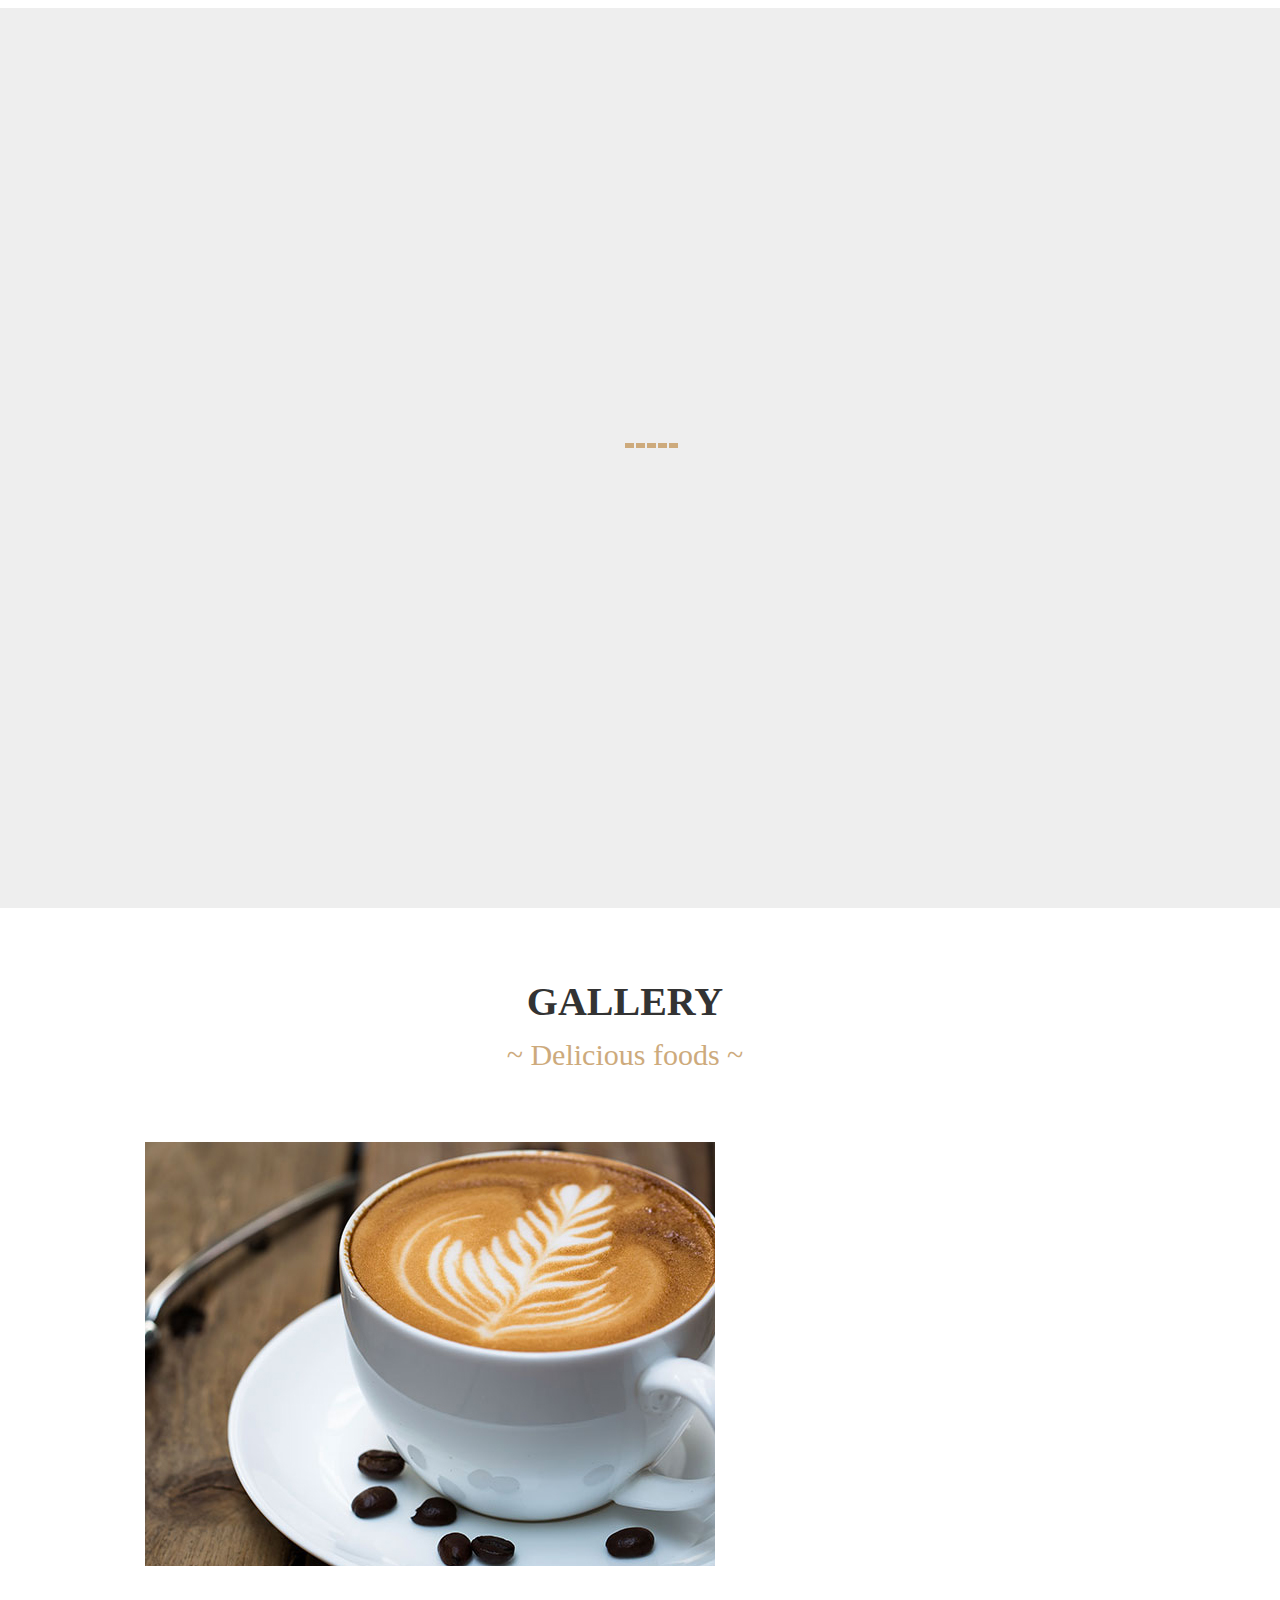
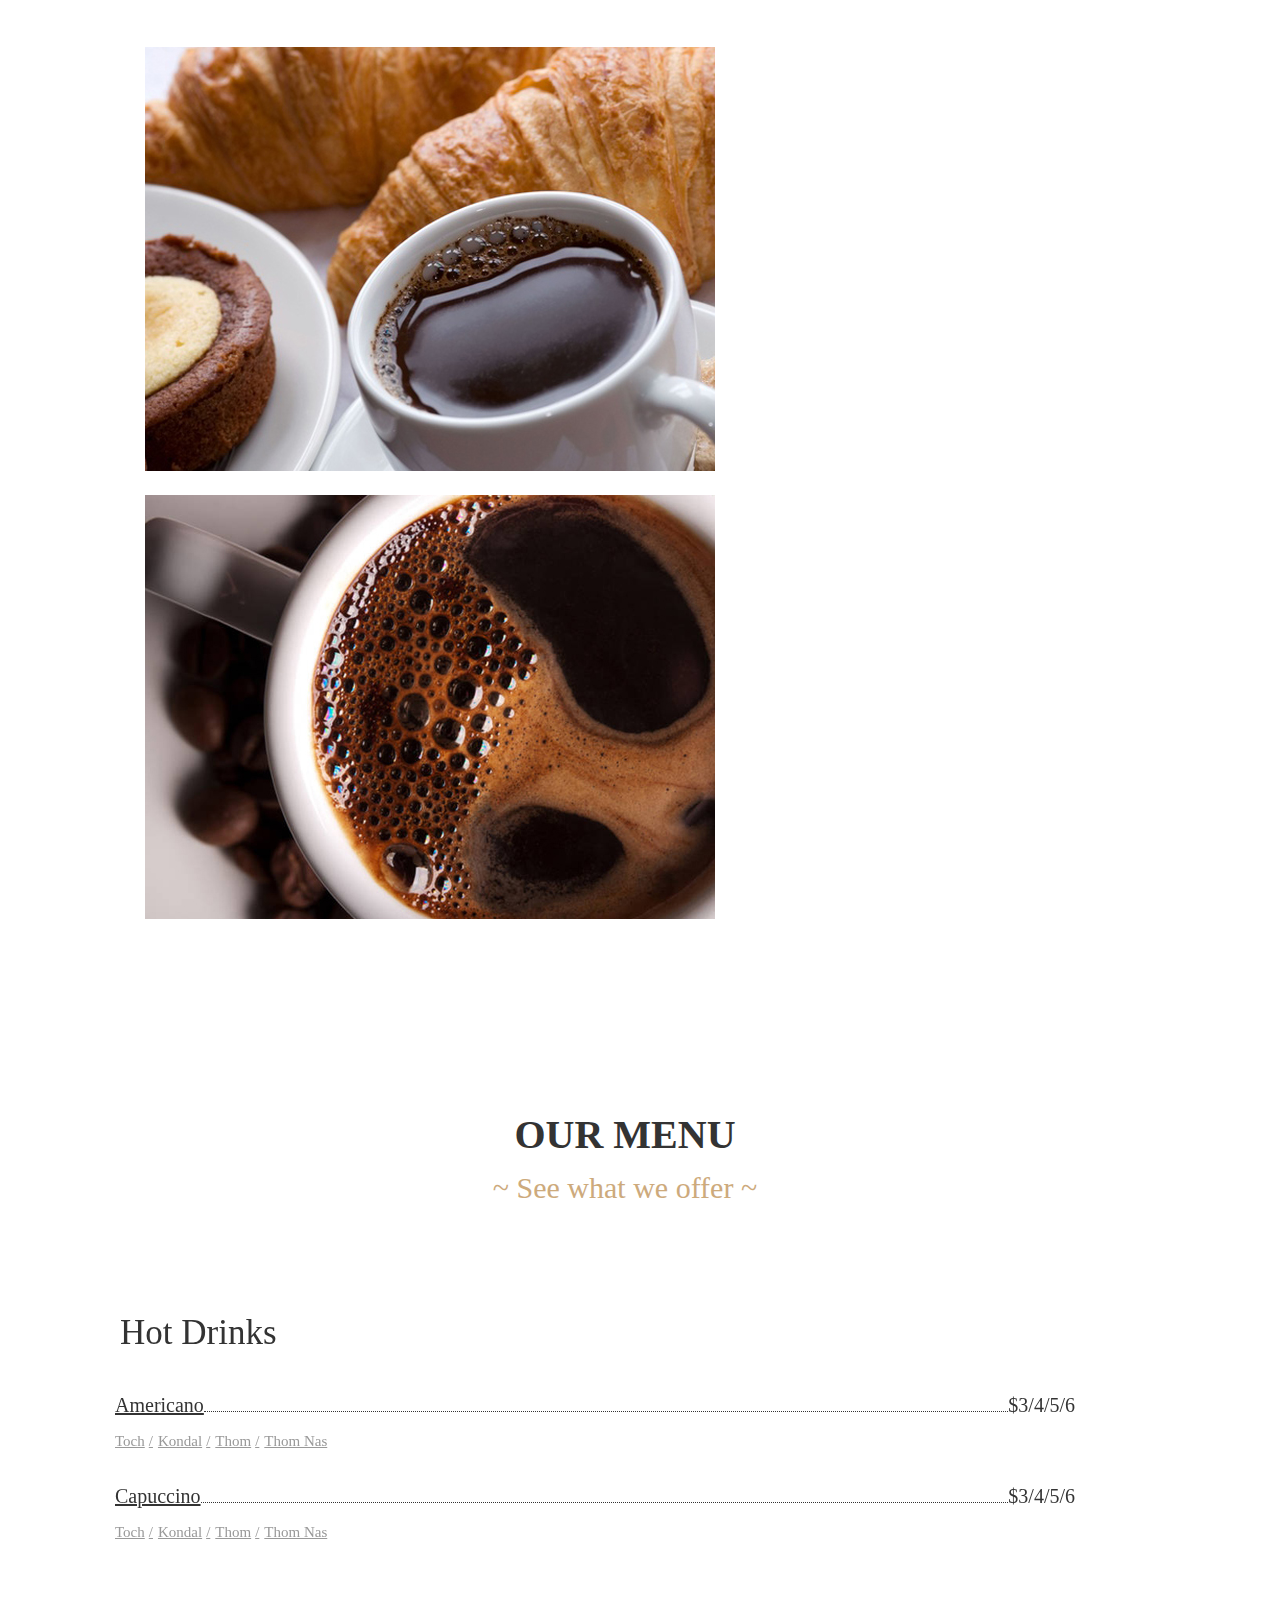
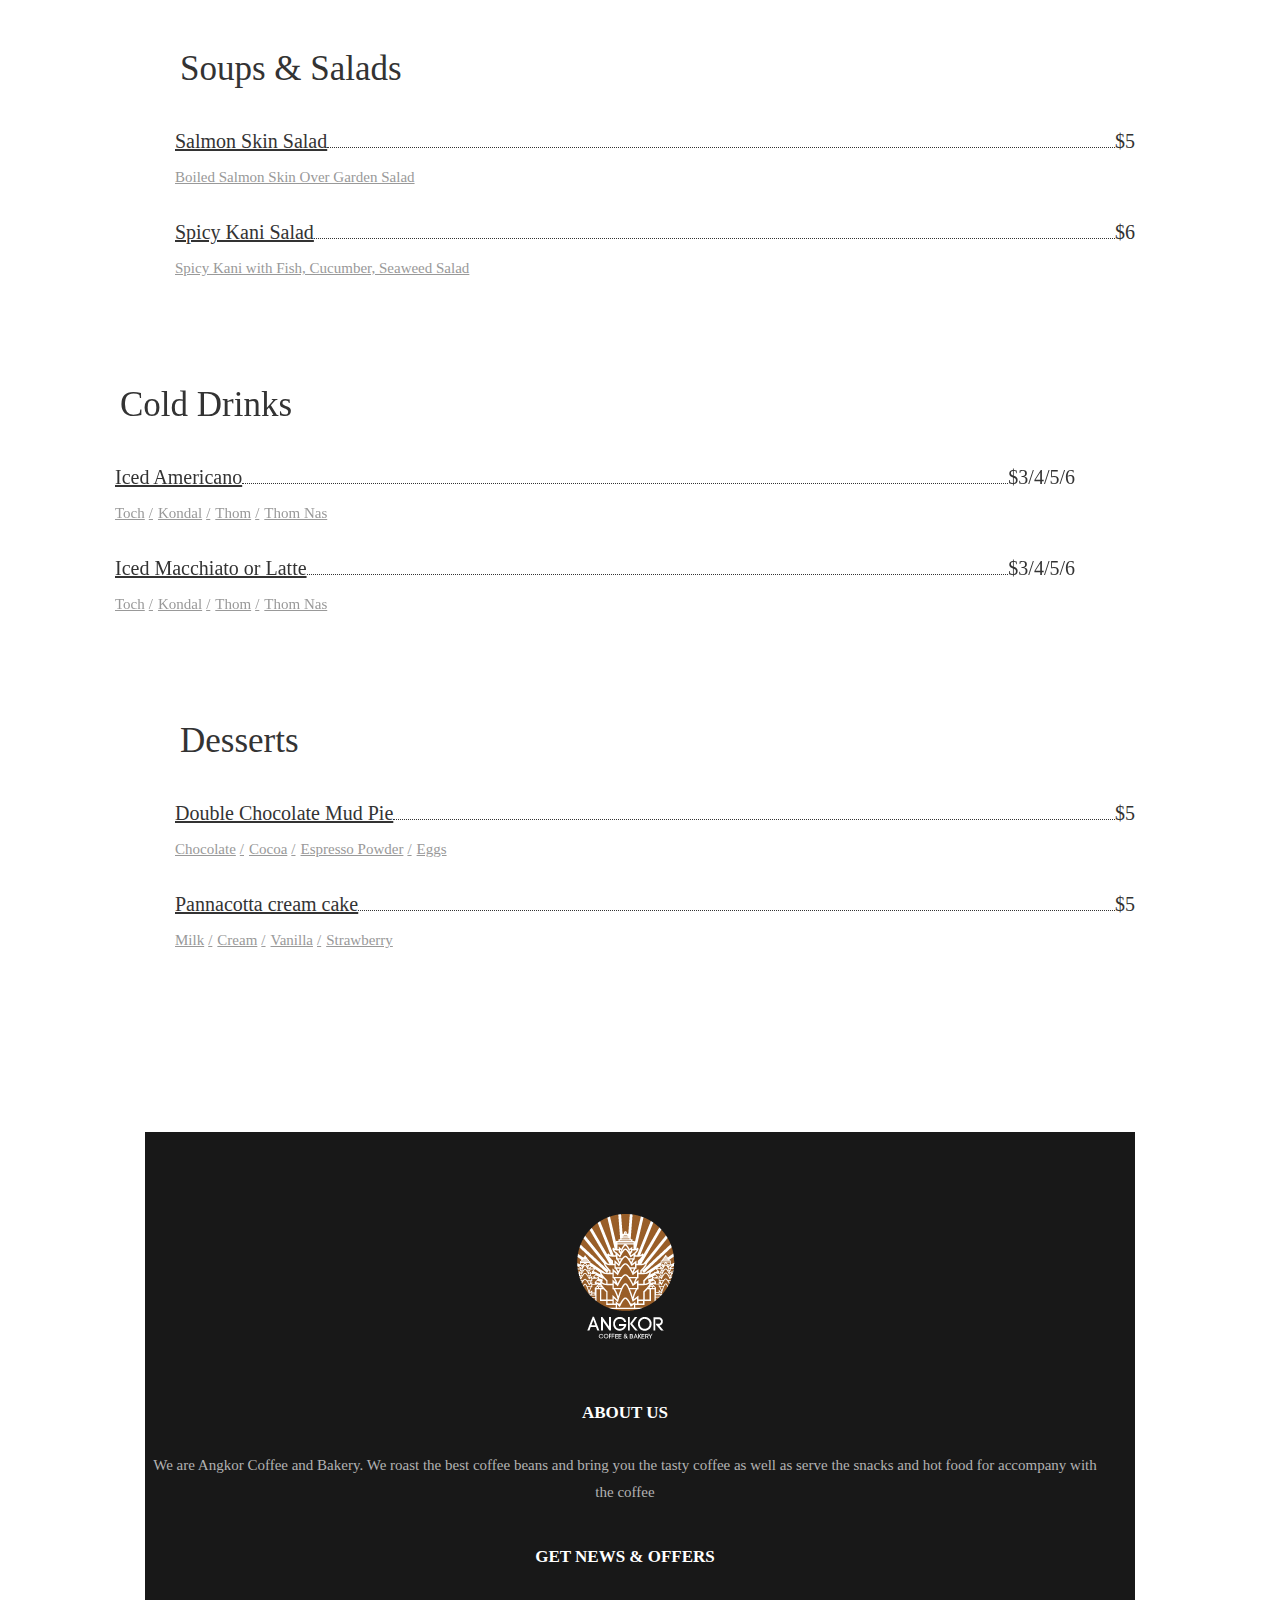
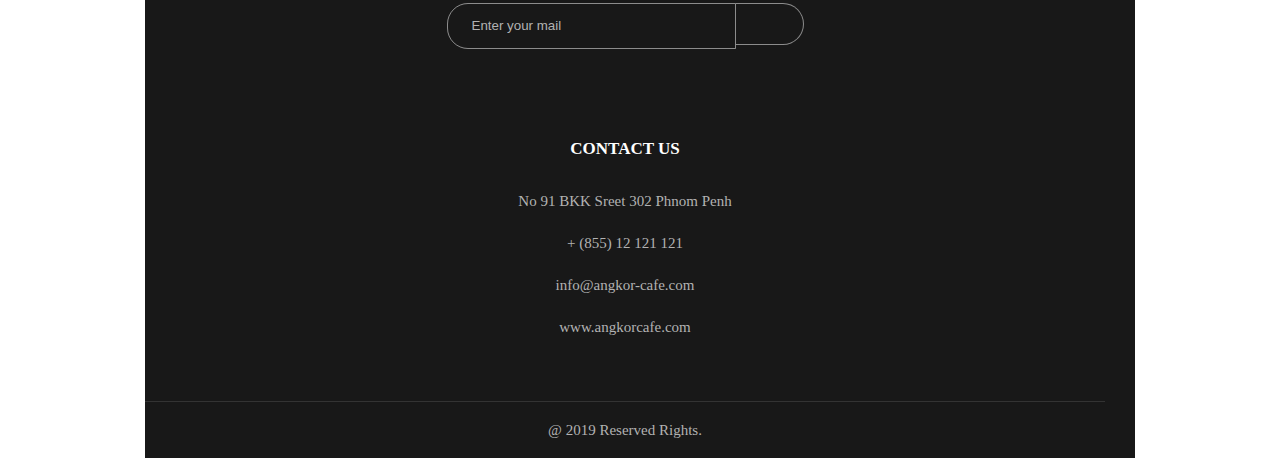
==== index.html @ 3eacbce9 "Add files via upload" ====
<!DOCTYPE html>
<html lang="en">
	<head>
		<meta charset="utf-8">
		<title>Angkor Coffee - The Best Coffee Drinks in Cambodia</title>
		<meta name="viewport" content="width=device-width, initial-scale=1.0">

		<!-- LINEARICONS -->
		<link rel="stylesheet" href="fonts/linearicons/style.css">

		<!-- MATERIAL DESIGN ICONIC FONT -->
		<link rel="stylesheet" href="fonts/material-design-iconic-font/css/material-design-iconic-font.min.css">

		<!-- FONTAWESOME 5 -->
		<link rel="stylesheet" href="fonts/font-awesome-5/css/fontawesome-all.min.css">

	    <!-- BOOTSTRAP -->
	    <link rel="stylesheet" href="vendor/bootstrap/bootstrap.min.css">

	    <!-- owl-carousel -->
	    <link rel="stylesheet" href="vendor/owl-carousel/css/owl.carousel.min.css">
	    <link rel="stylesheet" href="vendor/owl-carousel/css/owl.theme.default.min.css">

	    <!-- ANIMATE -->
	    <link rel="stylesheet" href="css/animate.css">
		
	    <!-- SLIDER REVOLUTION -->
        <link rel="stylesheet" type="text/css" href="vendor/revolution-slider/css/layers.css">
        <link rel="stylesheet" type="text/css" href="vendor/revolution-slider/css/navigation.css">
        <link rel="stylesheet" type="text/css" href="vendor/revolution-slider/css/settings.css">

        <!-- SIDENAV MOBILE -->
        <link rel="stylesheet" href="vendor/hcmobilenav/demo.css">

		<!-- FAVICON -->
        <link rel="shortcut icon" href="favicon.png">

	    <!-- STYLE CSS -->
	    <link rel="stylesheet" href="css/style.css" />
	</head>
	
	<body class="preload center">
		<!-- PAGE LOADER -->
		<div class="images-preloader">
		    <div id="preloader" class="rectangle-bounce">
		        <span></span>
		        <span></span>
		        <span></span>
		        <span></span>
		        <span></span>
		    </div>
		</div>
		
		<div class="page-bg"></div>
		<div class="middle-wrapper">
			<header>
				<!-- HEADER ON DESKTOP -->
				<nav class="navbar-desktop has-bg middle">
					<a href="index.html" class="logo">
						<img src="images/angkor_coffee.png" alt="Angkor">
					</a>
					<ul class="pl-53">
						
						<li class="has-children">
							<a href="index.html">
								Home
							</a>
						</li>
						<li class="mr-fixed">
							<a href="menu.html">
								Menu
							</a>
						</li>
						<li class="has-children">
							<a href="about-us.html">
				                About Us
							</a>
						</li>
						<li class="has-children">
							<a href="contact-us.html">
								Contact Us
							</a>
							
						</li>
					</ul>
				</nav>

				<!-- HEADER ON MOBILE -->
				<nav class="navbar-mobile">
					<div class="container">
						<div class="heading">
							<div class="left">
								<a href="#" class="navbar-mobile__toggler">
									<span></span>
									<span></span>
									<span></span>
								</a>
							</div>
							<a href="index.html" class="logo">
								<img src="images/angkor_coffee.png" alt="Angkor Coffee">
							</a>
							<div class="right">
								<div class="action">
									<div class="notify">
										<img src="images/notify.png" alt="">
										<span class="notify-amount">0</span>
						
										<!-- WIDGET SHOPPING -->
										<div id="woocommerce_widget_cart-2" class="widget woocommerce widget_shopping_cart">
											<div class="widget_shopping_cart_content">
												<ul class="woocommerce-mini-cart cart_list product_list_widget ">
													<li class="woocommerce-mini-cart-item mini_cart_item clearfix">
														<a href="#" class="remove remove_from_cart_button" aria-label="Remove this item">
															<span class="lnr lnr-cross-circle"></span>
														</a>					    
														<a href="#" class="image-holder">
															<img src="images/widget-cart-thumb-1.jpg" class="attachment-shop_thumbnail size-shop_thumbnail wp-post-image" alt="">
															<span class="product-name">Best Brownies</span>
														</a>
														<span class="quantity"> 
															<span class="woocommerce-Price-amount amount">
																<span class="woocommerce-Price-currencySymbol">$</span>18
															</span>
															x1
														</span>					
													</li>
													<li class="woocommerce-mini-cart-item mini_cart_item clearfix">
														<a href="#" class="remove remove_from_cart_button" aria-label="Remove this item">
															<span class="lnr lnr-cross-circle"></span>
														</a>					    
														<a href="#" class="image-holder">
															<img src="images/widget-cart-thumb-2.jpg" class="attachment-shop_thumbnail size-shop_thumbnail wp-post-image" alt="">
															<span class="product-name">Angela's Awesome</span>
														</a>
														<span class="quantity"> 
															<span class="woocommerce-Price-amount amount">
																<span class="woocommerce-Price-currencySymbol">$</span>28
															</span>
															x3
														</span>					
													</li>
												</ul>
												<p class="woocommerce-mini-cart__total total">
													<strong>Subtotal:</strong> 
													<span class="woocommerce-Price-amount amount">
														<span class="woocommerce-Price-currencySymbol">$</span>102
													</span>
												</p>
												<p class="woocommerce-mini-cart__total total">
													<strong>Total:</strong> 
													<span class="woocommerce-Price-amount amount color-cdaa7c">
														<span class="woocommerce-Price-currencySymbol">$</span>102
													</span>
												</p>
												<p class="woocommerce-mini-cart__buttons buttons">
													<a href="#" class="button wc-forward view-cart">View cart</a>
													<a href="#" class="button checkout wc-forward">Checkout</a>
												</p>
											</div>
										</div>
									</div>	
									<span class="lnr lnr-magnifier search-icon" data-toggle="modal" data-target="#modalSearch"></span>
								</div>
							</div>
						</div>
					</div>
					<nav id="main-nav">
						<ul>
					
						<li>
							<a href="index.html">
								Home
							</a>
						</li>
					
				        <li>
							<a href="menu.html">
								Menu
							</a>
				        </li>
                            
                        <li>
							<a href="about-us.html">
								About US
							</a>
				        </li>
                            
                        <li>
							<a href="contact-us.html">
								Contact Us
							</a>
				        </li>
					
						
					</ul>
					</nav>
				</nav>
			
				<!-- MODAL SEARCH -->
				<div class="modal-search modal" id="modalSearch" tabindex="-1" role="dialog" aria-hidden="true">
			        <div class="modal-dialog" role="document">
			            <div class="modal-content">
							<form method="get">
								<input type="text" placeholder="Search">
								<button>
									<span class="lnr lnr-magnifier"></span>
								</button>
							</form>
			            </div>
			        </div>
			        <span class="lnr lnr-cross" data-toggle="modal" data-target="#modalSearch"></span>
				</div>
			</header>

			<main>
				<!-- SLIDE SHOW -->
<!--
				<div class="rev_slider_wrapper px-30">
			        <div id="rev_slider_7" class="rev_slider" data-version="5.4.5">
			            <ul> 
			                <li data-transition="">
			                    <img src="images/slideshow-15.jpg" class="rev-slidebg" alt="">

			                    <div class="tp-caption tp-resizeme" 
						        data-frames='[{"delay":1000,"speed":1500,"frame":"0","from":"y:-50px;opacity:0;","to":"o:1;","ease":"Power3.easeInOut"},{"delay":"wait","speed":300,"frame":"999","to":"auto:auto;","ease":"Power3.easeInOut"}]'
						        data-x="center" 
						        data-y="middle" 
						        data-voffset="['-246', '-186', '-186', '-146', '-196']"
						        data-width="['auto']"
	     						data-height="['auto']"
	     						data-type="image"
						        >
									<img src="images/welcome.png" alt=""
									data-ww="['562', '362', '362', '362', '309px']"
					        		data-hh="['209', '134.6', '134.6', '134.6', '133px']"
									>
								</div>
								 
							 	<div class="tp-caption tp-resizeme caption-1"
						        data-frames='[{"delay":1500,"speed":1500,"frame":"0","from":"x:[-100%];z:0;rX:0deg;rY:0;rZ:0;sX:1;sY:1;skX:0;skY:0;","mask":"x:0px;y:0px;s:inherit;e:inherit;","to":"o:1;","ease":"Power3.easeInOut"},{"delay":"wait","speed":300,"frame":"999","to":"auto:auto;","ease":"Power3.easeInOut"}]'
						        data-x="center" 
					            data-y="middle" 
				                data-fontsize="['25', '20', '20', '20', '22']" 
						        data-voffset="['-103','-83', '-83', '-43', '-93']"
				                data-lineheight="inherit" 
				                data-color="#666"
						        >
						        	to the restaurant ROYTEA 
								</div>
								
								<div class="tp-caption tp-resizeme caption-pointer"
						        data-frames='[{"delay":0,"speed":300,"frame":"0","from":"opacity:0;","to":"o:1;","ease":"Power3.easeInOut"},{"delay":"wait","speed":300,"frame":"999","to":"auto:auto;","ease":"Power3.easeInOut"}]' 
						        data-x="left" 
					            data-y="middle" 
				                data-fontsize="['25', '25', '30', '30', '70']" 
				                data-hoffset="['70','20', '30', '30', '30']"
				                data-voffset="['0','0', '0', '0', '0']"
				                data-lineheight="inherit" 
				                data-color="#cdaa7c"
				                data-visibility='["on", "on", "on", "on", "off"]'
				                data-actions='[{
									"event": "click", 
									"action": "jumptoslide", 
									"slide": "previous", 
									"delay": "0"
								}]'
						        >
					        		<span class="lnr lnr-arrow-left"></span>
								</div>

								<div class="tp-caption tp-resizeme caption-pointer"
						        data-frames='[{"delay":0,"speed":300,"frame":"0","from":"opacity:0;","to":"o:1;","ease":"Power3.easeInOut"},{"delay":"wait","speed":300,"frame":"999","to":"auto:auto;","ease":"Power3.easeInOut"}]' 
						        data-x="right" 
					            data-y="middle" 
				                data-fontsize="['25', '25', '30', '30', '70']" 
				                data-hoffset="['70','20', '30', '30', '30']"
				                data-voffset="['0','0', '0', '0', '0']"
				                data-lineheight="inherit" 
				                data-color="#cdaa7c"
				                data-visibility='["on", "on", "on", "on", "off"]'
				                data-actions='[{
									"event": "click", 
									"action": "jumptoslide", 
									"slide": "next", 
									"delay": "0"
								}]'
						        >
					        		<span class="lnr lnr-arrow-right"></span>
								</div>
			                </li>
						 	
						 	<li data-transition="">
			                    <img src="images/slideshow-16.jpg" class="rev-slidebg" alt="" 
			                    >

			                    <div class="tp-caption tp-resizeme caption-1"
						        data-frames='[{"delay":1000,"speed":1000,"frame":"0","from":"y:-50px;opacity:0;","to":"o:1;","ease":"Power3.easeInOut"},{"delay":"wait","speed":300,"frame":"999","to":"auto:auto;","ease":"Power3.easeInOut"}]'  
						        data-x="center" 
					            data-y="middle" 
				                data-fontsize="['24', '24', '24', '24', '34']" 
						        data-voffset="['-290','-190', '-185', '-175', '-249']"
				                data-lineheight="inherit" 
				                data-color="#666"
						        >
						        	<i class="zmdi zmdi-star tp-resizeme" 
						        	data-fontsize="['15', '15', '15', '15', '15']"
						        	>
						        	</i>
						        	<span class="tp-resizeme"
						        	data-paddingleft="[14, 14, 10, 5, 0]"
						        	data-paddingright="[14, 14, 10, 5, 0]"
						        	>
						        		Premium
						        	</span>
						        	<i class="zmdi zmdi-star tp-resizeme" data-fontsize="['15', '15', '15', '15', '15']"></i>
						        </div>

						        <div class="tp-caption tp-resizeme caption-2"
						        data-frames='[{"delay":1500,"speed":2000,"frame":"0","from":"x:[175%];y:0px;z:0;rX:0;rY:0;rZ:0;sX:1;sY:1;skX:0;skY:0;opacity:1;","mask":"x:[-100%];y:0;s:inherit;e:inherit;","to":"o:1;","ease":"Power3.easeOut"},{"delay":"wait","speed":300,"frame":"999","to":"auto:auto;","ease":"Power3.easeInOut"}]'  
						        data-x="center" 
					            data-y="middle" 
				                data-fontsize="['50', '45', '50', '50', '70']" 
						        data-voffset="['-235','-135', '-130', '-120', '-168']"
				                data-lineheight="inherit" 
				                data-color="#333"
						        >
						        	salmon trout
						        </div>

						        <div class="tp-caption tp-resizeme caption-3" 
						        data-frames='[{"delay":2000,"speed":1500,"frame":"0","from":"y:-50px;opacity:0;","to":"o:1;","ease":"Power3.easeInOut"},{"delay":"wait","speed":300,"frame":"999","to":"auto:auto;","ease":"Power3.easeInOut"}]'
						        data-x="center" 
					            data-y="middle" 
						        data-voffset="['-175','-75', '-70', '-60', '-91.2']"
						        data-width="['auto']"
	     						data-height="['auto']"
	     						data-type="image"
						        >
									<img src="images/special-menu-1.png" alt=""
									data-ww="['263', '263', '263', '263', '400']"
					        		data-hh="['39', '39', '39', '39', '59.3']"
									>
								</div>

			                    <div class="tp-caption tp-resizeme" 
						        data-frames='[{"delay":2500,"speed":1500,"frame":"0","from":"y:-50px;opacity:0;","to":"o:1;","ease":"Power3.easeInOut"},{"delay":"wait","speed":300,"frame":"999","to":"auto:auto;","ease":"Power3.easeInOut"}]'
						        data-x="center" 
						        data-y="middle" 
						        data-voffset="['102', '82', '87', '77', '107']"
						        data-width="['auto']"
	     						data-height="['auto']"
	     						data-type="image"
						        >
									<img src="images/slideshow-18.png" alt=""
									data-ww="['976', '526', '519', '419', '581']"
					        		data-hh="['454', '244.67', '241.4', '194.9', '270.2']"
									>
								</div>

			                    <div class="tp-caption tp-resizeme caption-pointer"
						        data-frames='[{"delay":0,"speed":300,"frame":"0","from":"opacity:0;","to":"o:1;","ease":"Power3.easeInOut"},{"delay":"wait","speed":300,"frame":"999","to":"auto:auto;","ease":"Power3.easeInOut"}]' 
						        data-x="left" 
					            data-y="middle" 
				                data-fontsize="['25', '25', '30', '30', '70']" 
				                data-hoffset="['70','20', '30', '30', '30']"
				                data-voffset="['0','0', '0', '0', '0']"
				                data-lineheight="inherit" 
				                data-color="#cdaa7c"
				                data-visibility='["on", "on", "on", "on", "off"]'
				                data-actions='[{
									"event": "click", 
									"action": "jumptoslide", 
									"slide": "previous", 
									"delay": "0"
								}]'
						        >
					        		<span class="lnr lnr-arrow-left"></span>
								</div>

								<div class="tp-caption tp-resizeme caption-pointer"
						        data-frames='[{"delay":0,"speed":300,"frame":"0","from":"opacity:0;","to":"o:1;","ease":"Power3.easeInOut"},{"delay":"wait","speed":300,"frame":"999","to":"auto:auto;","ease":"Power3.easeInOut"}]' 
						        data-x="right" 
					            data-y="middle" 
				                data-fontsize="['25', '25', '30', '30', '70']" 
				                data-hoffset="['70','20', '30', '30', '30']"
				                data-voffset="['0','0', '0', '0', '0']"
				                data-lineheight="inherit" 
				                data-color="#cdaa7c"
				                data-visibility='["on", "on", "on", "on", "off"]'
				                data-actions='[{
									"event": "click", 
									"action": "jumptoslide", 
									"slide": "next", 
									"delay": "0"
								}]'
						        >
					        		<span class="lnr lnr-arrow-right"></span>
								</div>
			                </li>

			                <li data-transition="">
			                    <img src="images/slideshow-16.jpg" class="rev-slidebg" alt="">

						        <div class="tp-caption tp-resizeme caption-1" 
						        data-frames='[{"delay":1000,"speed":1500,"frame":"0","from":"y:-50px;opacity:0;","to":"o:1;","ease":"Power3.easeInOut"},{"delay":"wait","speed":300,"frame":"999","to":"auto:auto;","ease":"Power3.easeInOut"}]'
						        data-x="center" 
					            data-y="middle" 
						        data-voffset="['-312','-192', '-192', '-172', '-212']"
						        data-width="['auto']"
	     						data-height="['auto']"
	     						data-type="image"
						        >
									<img src="images/special-menu-1.png" alt=""
									data-ww="['263', '263', '263', '263', '400']"
					        		data-hh="['39', '39', '39', '39', '59.3']"
									>
								</div>

						        <div class="tp-caption tp-resizeme" 
						        data-frames='[{"delay":1500,"speed":1500,"frame":"0","from":"y:-50px;opacity:0;","to":"o:1;","ease":"Power3.easeInOut"},{"delay":"wait","speed":300,"frame":"999","to":"auto:auto;","ease":"Power3.easeInOut"}]'
						        data-x="center" 
						        data-y="middle" 
						        data-voffset="['-243', '-123', '-123', '-103', '-143']"
						        data-width="['auto']"
	     						data-height="['auto']"
	     						data-type="image"
						        >
									<img src="images/pasta-tomato-sauce.png" alt=""
									data-ww="['519', '519', '519', '519', '519']"
					        		data-hh="['58', '58', '58', '58', '58']"
									>
								</div>

								<div class="tp-caption tp-resizeme caption-2"
						        data-frames='[{"delay":2000,"speed":2000,"frame":"0","from":"z:0;rX:0;rY:0;rZ:0;sX:0.8;sY:0.8;skX:0;skY:0;opacity:0;","to":"o:1;","ease":"Power4.easeOut"},{"delay":"wait","speed":300,"frame":"999","to":"auto:auto;","ease":"Power3.easeInOut"}]'  
						        data-x="center" 
					            data-y="middle" 
				                data-fontsize="['25', '25', '25', '25', '30']" 
						        data-voffset="['-184','-64', '-64', '-44', '-84']"
				                data-lineheight="inherit" 
			                 	data-color="#666"
						        >
						        	Have a nice meal
						        </div>

						        <div class="tp-caption tp-resizeme" 
						        data-frames='[{"delay":2500,"speed":1500,"frame":"0","from":"y:-50px;opacity:0;","to":"o:1;","ease":"Power3.easeInOut"},{"delay":"wait","speed":300,"frame":"999","to":"auto:auto;","ease":"Power3.easeInOut"}]'
						        data-x="center" 
						        data-y="middle" 
						        data-voffset="['90', '80', '90', '90', '100']"
						        data-width="['auto']"
	     						data-height="['auto']"
	     						data-type="image"
						        >
									<img src="images/slideshow-20.png" alt=""
									data-ww="['931', '481', '481', '419', '581']"
					        		data-hh="['484', '250', '250', '217.7', '301']"
									>
								</div>
								
								<div class="tp-caption tp-resizeme caption-pointer"
						        data-frames='[{"delay":0,"speed":300,"frame":"0","from":"opacity:0;","to":"o:1;","ease":"Power3.easeInOut"},{"delay":"wait","speed":300,"frame":"999","to":"auto:auto;","ease":"Power3.easeInOut"}]' 
						        data-x="left" 
					            data-y="middle" 
				                data-fontsize="['25', '25', '30', '30', '70']" 
				                data-hoffset="['70','20', '30', '30', '30']"
				                data-voffset="['0','0', '0', '0', '0']"
				                data-lineheight="inherit" 
				                data-color="#cdaa7c"
				                data-visibility='["on", "on", "on", "on", "off"]'
				                data-actions='[{
									"event": "click", 
									"action": "jumptoslide", 
									"slide": "previous", 
									"delay": "0"
								}]'
						        >
					        		<span class="lnr lnr-arrow-left"></span>
								</div>

								<div class="tp-caption tp-resizeme caption-pointer"
						        data-frames='[{"delay":0,"speed":300,"frame":"0","from":"opacity:0;","to":"o:1;","ease":"Power3.easeInOut"},{"delay":"wait","speed":300,"frame":"999","to":"auto:auto;","ease":"Power3.easeInOut"}]' 
						        data-x="right" 
					            data-y="middle" 
				                data-fontsize="['25', '25', '30', '30', '70']" 
				                data-hoffset="['70','20', '30', '30', '30']"
				                data-voffset="['0','0', '0', '0', '0']"
				                data-lineheight="inherit" 
				                data-color="#cdaa7c"
				                data-visibility='["on", "on", "on", "on", "off"]'
				                data-actions='[{
									"event": "click", 
									"action": "jumptoslide", 
									"slide": "next", 
									"delay": "0"
								}]'
						        >
					        		<span class="lnr lnr-arrow-right"></span>
								</div>
			                </li>
			            </ul>
			        </div>
			    </div>
-->
                <!--banner-->
                <div class ="col-md-12 col-xs-12">
                    <img src="images/home-1.png" class="img-responsive"/>
                </div>
        
                
			    <!-- TRAIT -->
			    <div class="trait-content re-style">
			    	<div class="container">
			    		<div class="row justify-content-center">
				    		<div class="col-md-5 col-lg-4 col-xxl-3">
				    			<div class="trait-col re-style">
									<img src="images/coffee-icon.png" alt="">
									<h5>Coffee</h5>
									<p>Our Master Roasters would tell you that there’s a real art to making the perfect cup of Costa coffee.</p>
								</div>
				    		</div>
				    		<div class="col-md-5 col-lg-4 offset-md-1 offset-xxl-0 col-xxl-3">
				    			<div class="trait-col re-style">
									<img src="images/fresh-food-icon.png" alt="">
									<h5>Snacks</h5>
									<p>Cookie? Yes, please. Our cookies were made by the hand of our professional staffs.</p>
								</div>
				    		</div>
				    		<div class="col-md-5 col-lg-4 col-xxl-3">
				    			<div class="trait-col re-style mb-md-0">
									<img src="images/hot-food-icon.png" alt="">
									<h5>Hot Food</h5>
									<p>In addition to snacks, we also serve extras dishes for customers to enjoy with the coffee.</p>
								</div>
				    		</div>
				    		<div class="col-md-5 col-lg-4 offset-md-1 offset-xxl-0 col-xxl-3">
				    			<div class="trait-col re-style mb-0">
									<img src="images/serve-icon.png" alt="">
									<h5>Serve</h5>
									<p>We have mastered our own knowledge and taste of the coffee to bring you the best.</p>
								</div>
				    		</div>
				    	</div>
			    	</div>
				</div>

				<!-- SPECIAL -->
				<section class="special-grid re-style">
					<div class="container">
						<div class="section-header">
							<h2>Gallery</h2>
							<span>~ Delicious foods ~</span>
						</div>
						<div class="row">
							<div class="col-md-4">
								<a href="shop-single.html" class="image-holder">
									<img src="images/100315_coffee_opener_NEW_0.jpg" alt="">
									<div class="inner">
										<h6></h6>
										<span class="dots"></span>
										<span class="price">
											<span></span>
											
										</span>
									</div>
								</a>
								<a href="shop-single.html" class="image-holder mb-md-0">
									<img src="images/_98866864_gettyimages-615082244.jpg" alt="">
									<div class="inner">
										<h6></h6>
										<span class="dots"></span>
										<span class="price">
											<span></span>
											
										</span>
									</div>
								</a>
							</div>
							<div class="col-md-4">
								<a href="shop-single.html" class="image-holder mb-md-0 fix-image">
									<img src="images/coffee-montage-poster.jpg" alt="">
									<div class="inner">
										<h6></h6>
										<span class="dots"></span>
										<span class="price">
											<span></span>
											
										</span>
									</div>
								</a >
							</div>
							<div class="col-md-4">
								<a href="shop-single.html" class="image-holder">
									<img src="images/c700x420.jpg" alt="">
									<div class="inner">
										<h6></h6>
										<span class="dots"></span>
										<span class="price">
											<span></span>
											
										</span>
									</div>
								</a>
								<a href="shop-single.html" class="image-holder mb-md-0">
									<img src="images/coffee_espresso_americano-1538087761-4275.jpg" alt="">
									<div class="inner">
										<h6></h6>
										<span class="dots"></span>
										<span class="price">
											<span></span>
											
										</span>
									</div>
								</a>
							</div>
						</div>
					</div>
				</section>

				<!-- OUR MENU -->
			    <section class="our-menu section-primary pt-133 pb-113 bg-none">
			    	<div class="container">
		    			<div class="section-header">
							<h2>Our menu</h2>
							<span>~ See what we offer ~</span>
						</div>			
						<div class="row justify-content-center">
							<div class="col-md-6 col-lg-5">
								<div class="our-menu-col move-left">
									<div class="heading">
										<h3 class="bold-color">Hot Drinks</h3>
										<span class="icon">
											<img src="images/drinks.png" alt="">
										</span>
									</div>
									<div class="body">
										<div class="menu-item">
											<h5 class="bold-color">
												<a href="">Americano</a>
												<span class="dots"></span>
												<span class="price">
													<span class="currency-symbol">$</span>
													<span class="number">3/4/5/6</span>
												</span>
											</h5>
											<ul>
												<li>
													<a href="#">Toch</a>
												</li>
												<li>
													<a href="#">Kondal</a>
												</li>
												<li>
													<a href="#">Thom</a>
												</li>
												<li>
													<a href="#">Thom Nas</a>
												</li>
											</ul>
										</div>
										<div class="menu-item">
											<h5 class="bold-color">
												<a href="">Capuccino</a>
												<span class="dots"></span>
												<span class="price">
													<span>$</span>3/4/5/6
												</span>
											</h5>
											<ul>
												<li>
													<a href="#">Toch</a>
												</li>
												<li>
													<a href="#">Kondal</a>
												</li>
												<li>
													<a href="#">Thom</a>
												</li>
												<li>
													<a href="#">Thom Nas</a>
												</li>
											</ul>
										</div>
									</div>
								</div>
							</div>
							<div class="col-md-6 col-lg-5">
								<div class="our-menu-col move-right">
									<div class="heading">
										<h3 class="bold-color">Soups & Salads</h3>
										<span class="icon mt-12">
											<img src="images/soups-and-salads.png" alt="">
										</span>
									</div>
									<div class="body">
										<div class="menu-item">
											<h5 class="bold-color">
												<a href="">Salmon Skin Salad</a>
												<span class="dots"></span>
												<span class="price">
													<span>$</span>
													5
												</span>
											</h5>
											<ul>
												<li>
													<a href="#">Boiled Salmon Skin Over Garden Salad</a>
												</li>
												
											</ul>
										</div>
										<div class="menu-item">
											<h5 class="bold-color">
												<a href="shop-single.html">Spicy Kani Salad</a>
												<span class="dots"></span>
												<span class="price">
													<span>$</span>6
												</span>
											</h5>
											<ul>
												<li>
													<a href="#">Spicy Kani with Fish, Cucumber, Seaweed Salad</a>
												</li>
											
											</ul>
										</div>
									</div>
								</div>
							</div>
							<div class="col-md-6 col-lg-5">
								<div class="our-menu-col mb-md-0 move-left">
									<div class="heading">
										<h3 class="bold-color">Cold Drinks</h3>
										<span class="icon mt-4px">
											<img src="images/drinks.png" alt="">
										</span>
									</div>
									<div class="body">
										<div class="menu-item">
											<h5 class="bold-color">
												<a href="shop-single.html">Iced Americano</a>
												<span class="dots"></span>
												<span class="price">
													<span>$</span>
													3/4/5/6
												</span>
											</h5>
											<ul>
												<li>
													<a href="#">Toch</a>
												</li>
												<li>
													<a href="#">Kondal</a>
												</li>
												<li>
													<a href="#">Thom</a>
												</li>
												<li>
													<a href="#">Thom Nas</a>
												</li>
											</ul>
										</div>
										<div class="menu-item">
											<h5 class="bold-color">
												<a href="shop-single.html">Iced Macchiato or Latte</a>
												<span class="dots"></span>
												<span class="price">
													<span>$</span>3/4/5/6
												</span>
											</h5>
											<ul>
												<li>
													<a href="#">Toch</a>
												</li>
												<li>
													<a href="#">Kondal</a>
												</li>
												<li>
													<a href="#">Thom</a>
												</li>
                                                <li>
													<a href="#">Thom Nas</a>
												</li>
											</ul>
										</div>
									</div>
								</div>
							</div>
							<div class="col-md-6 col-lg-5">
								<div class="our-menu-col mb-0 move-right">
									<div class="heading">
										<h3 class="bold-color">Desserts</h3>
										<span class="icon">
											<img src="images/desserts.png" alt="">
										</span>
									</div>
									<div class="body">
										<div class="menu-item">
											<h5 class="bold-color">
												<a href="shop-single.html">Double Chocolate Mud Pie</a>
												<span class="dots"></span>
												<span class="price">
													<span>$</span>
													5
												</span>
											</h5>
											<ul>
												<li>
													<a href="#">Chocolate</a>
												</li>
												<li>
													<a href="#">Cocoa</a>
												</li>
												<li>
													<a href="#">Espresso Powder</a>
												</li>
												<li>
													<a href="#">Eggs</a>
												</li>
											</ul>
										</div>
										<div class="menu-item">
											<h5 class="bold-color">
												<a href="shop-single.html">Pannacotta cream cake</a>
												<span class="dots"></span>
												<span class="price">
													<span>$</span>5
												</span>
											</h5>
											<ul>
												<li>
													<a href="#">Milk</a>
												</li>
												<li>
													<a href="#">Cream</a>
												</li>
												<li>
													<a href="#">Vanilla</a>
												</li>
												<li>
													<a href="#">Strawberry</a>
												</li>
											</ul>
										</div>
									</div>
								</div>
							</div>
						</div>
			    	</div>
			    </section>
					
				<!-- BOOKING BLOCK -->
<!--
				<div class="container">
					<section class="booking-block set-bg" data-bg="images/booking-block.jpg"
					>
						<div class="inner">
							<div class="section-header">
								<h2 class="text-white">Book a table</h2>
								<span>~ Check out our place ~</span>
							</div>
							<p>Choose an intimate dinner for your friends, a company lunch, or a backdrop, and you'll find the perfect setting at Royate</p>
							<a href="reservation_v1.html" class="au-btn round au-btn--hover has-bd bd-fff">Book now</a>
						</div>
				    </section>
				</div>
-->

			    
			</main>

			<footer>
				<!-- FOOTER TOP -->
				<div class="ft-top">
				<div class="container">
					<div class="ft-top-wrapper">
						<div class="ft-logo">
							<a href="index.html">
								<img src="images/angkor_coffee_footer.png" alt="">
							</a>
						</div>
						<div class="row justify-content-between justify-content-xl-start">
							<div class="col-md-3  ft-col">
								<h6>About Us</h6>
								<p>We are Angkor Coffee and Bakery. We roast the best coffee beans and bring you the tasty coffee as well as serve the snacks and hot food for accompany with the coffee</p>
							</div>
							<div class="col-md-5 col-xl-4 offset-xl-1 ft-col">
								<h6>Get news & offers</h6>
								<form method="get">
									<div class="form-inner">
										<input type="text" placeholder="Enter your mail">
										<button>
											<span class="lnr lnr-envelope"></span>
										</button>
									</div>
								</form>
								<div class="social">
									<a href="#">
										<i class="zmdi zmdi-twitter"></i>
									</a>
									<a href="#">
										<i class="zmdi zmdi-facebook-box"></i>
									</a>
									<a href="#">
										<i class="zmdi zmdi-linkedin"></i>
									</a>
									<a href="#">
										<i class="zmdi zmdi-instagram"></i>
									</a>
								</div>
							</div>
							<div class="col-md-3 col-xxl-2 ml-xl-auto ft-col">
								<h6>Contact Us</h6>
								<p>No 91 BKK Sreet 302 Phnom Penh</p>
								<p>+ (855) 12 121 121</p>
								<p>info@angkor-cafe.com</p>
								<p>www.angkorcafe.com</p>
							</div>
						</div>	
					</div>
				</div>
			</div>
				<div class="ft-bot">
					<div class="container">
						@ 2019 Reserved Rights.		
					</div>
				</div>
			</footer>
		</div>

<!--
		 CLICK TO TOP 
		<div class="click-to-top">
		    <span class="lnr lnr-arrow-up"></span>
		</div>
-->

		<!-- jQUERY -->
		<script src="js/jquery-3.3.1.min.js"></script>

		<!-- BOOTSTRAP JS -->
		<script src="vendor/bootstrap/bootstrap.min.js"></script>

		<!-- CAROUSEL JS -->
		<script src="vendor/owl-carousel/js/owl.carousel.min.js"></script>

		<!-- SWEET ALERT -->
		<script src="js/sweetalert.min.js"></script>

		<!-- SIDENAV MOBILE -->
		<script src="vendor/hcmobilenav/hc-mobile-nav.js"></script>

		<script src="js/main.min.js"></script>


		<!-- CAROUSEL JS -->
		<script src="vendor/owl-carousel/js/owl.carousel.min.js"></script>

		<!-- SWEET ALERT -->
		<script src="js/sweetalert.min.js"></script>

		<!-- SIDENAV MOBILE -->
		<script src="vendor/hcmobilenav/hc-mobile-nav.js"></script>

		<script src="js/main.min.js"></script>

	</body>
</html>
---- css/style.css ----
/*------------------------------------------------------------------
[Table of contents]

1. Typography
2. Commons
3. Header
4. Home
5. Page
6. Gallery
7. Sidebar
8. Blog
9. Shop
10. Responsive
-------------------------------------------------------------------*/
/* 1. Typography
----------------------------------------------------------*/
body {
  font-family: "Raleway-Regular";
  color: #666;
  font-size: 15px;
  font-weight: 400; }

@font-face {
  font-family: "Raleway-Regular";
  src: url("../fonts/raleway/Raleway-Regular.ttf"); }
@font-face {
  font-family: "Raleway-SemiBold";
  src: url("../fonts/raleway/Raleway-SemiBold.ttf");
  font-weight: 600; }
@font-face {
  font-family: "Raleway-ExtraBold";
  src: url("../fonts/raleway/Raleway-ExtraBold.ttf");
  font-weight: 800; }
@font-face {
  font-family: "Raleway-Bold";
  src: url("../fonts/raleway/Raleway-Bold.ttf");
  font-weight: 700; }
@font-face {
  font-family: "Raleway-Medium";
  src: url("../fonts/raleway/Raleway-Medium.ttf");
  font-weight: 500; }
@font-face {
  font-family: "Raleway-Light";
  src: url("../fonts/raleway/Raleway-Light.ttf");
  font-weight: 300; }
@font-face {
  font-family: "Raleway-Black";
  src: url("../fonts/raleway/Raleway-Black.ttf");
  font-weight: 900; }
@font-face {
  font-family: "Lato-Regular";
  src: url("../fonts/lato/Lato-Regular.ttf");
  font-weight: 400; }
@font-face {
  font-family: "GreatVibes-Regular";
  src: url("../fonts/great_vibes/GreatVibes-Regular.ttf");
  font-weight: 400; }
@font-face {
  font-family: "Satisfy-Regular";
  src: url("../fonts/satisfy/Satisfy-Regular.ttf");
  font-weight: 400; }
@font-face {
  font-family: "Constanb";
  src: url("../fonts/constantia/Constanb.ttf"); }
@font-face {
  font-family: "Bitter-Regular";
  src: url("../fonts/bitter/Bitter-Regular.ttf"); }
@font-face {
  font-family: "Bitter-Bold";
  src: url("../fonts/bitter/Bitter-Bold.ttf");
  font-weight: 700; }
@font-face {
  font-family: "AmaticSC-Regular";
  src: url("../fonts/amatic_sc/AmaticSC-Regular.ttf");
  font-weight: 400; }
@font-face {
  font-family: "AmaticSC-Bold";
  src: url("../fonts/amatic_sc/AmaticSC-Bold.ttf");
  font-weight: 700; }
@font-face {
  font-family: "AlexBrush-Regular";
  src: url("../fonts/alex_brush/AlexBrush-Regular.ttf"); }
@font-face {
  font-family: "Sacramento-Regular";
  src: url("../fonts/sacramento/Sacramento-Regular.ttf"); }
@font-face {
  font-family: "JuliusSansOne-Regular";
  src: url("../fonts/julius_sans_one/JuliusSansOne-Regular.ttf"); }
@font-face {
  font-family: "Georgia";
  src: url("../fonts/georgia/Georgia.ttf"); }
@font-face {
  font-family: "Georgia-Bold";
  src: url("../fonts/georgia/Georgia-Bold.ttf"); }
@font-face {
  font-family: "Calibri-Bold";
  src: url("../fonts/calibri/Calibri-Bold.TTF"); }
@font-face {
  font-family: "Mvboli";
  src: url("../fonts/mvboli/mvboli.ttf"); }
@font-face {
  font-family: "Pacifico-Regular";
  src: url("../fonts/pacifico/Pacifico-Regular.ttf"); }
p {
  line-height: 1.8; }

h1, h2, h3, h4, h5, h6 {
  line-height: 1.3;
  color: #333; }

h1 {
  font-size: 50px;
  font-family: "Raleway-Bold";
  font-weight: 700; }

h2 {
  font-size: 40px;
  font-family: "Raleway-Bold";
  font-weight: 700; }

h3 {
  font-size: 35px;
  font-family: "Raleway-SemiBold";
  font-weight: 600; }

h4 {
  font-size: 25px; }

h5 {
  font-size: 20px;
  font-family: "Raleway-SemiBold";
  font-weight: 600; }

h6 {
  font-size: 17px; }

/* 2. Commons
----------------------------------------------------------*/
p, h1, h2, h3, h4, h5, h6, ul {
  margin-bottom: 0; }

blockquote, figure {
  margin-bottom: 0; }

img {
  max-width: 100%; }

ol, ul {
  padding-left: 0;
  margin-bottom: 0;
  list-style-type: none; }

a:hover {
  text-decoration: none; }

:focus {
  outline: none; }

button:focus {
  outline: none; }

textarea {
  resize: none; }

select {
  -moz-appearance: none;
  -webkit-appearance: none;
  cursor: pointer; }
  select option[value=""][disabled] {
    display: none; }

.preload * {
  -webkit-transition: none !important;
  -moz-transition: none !important;
  -ms-transition: none !important;
  -o-transition: none !important; }

.star-rating {
  color: #ffcc66; }

.bg-2c {
  background: #2c2c2c; }

.bg-fa {
  background: #fafafa; }

.border-place {
  transform: translate(-8px, -11px); }

.border-place-1 {
  transform: translate(10px, -10px); }

.ml--10 {
  margin-left: -10px; }

.btn-holder {
  text-align: center; }

.social a {
  font-size: 20px;
  color: #666;
  margin-right: 16px;
  -webkit-transition: all 0.3s ease;
  -moz-transition: all 0.3s ease;
  -o-transition: all 0.3s ease;
  transition: all 0.3s ease; }
  .social a:last-child {
    margin-right: 0; }
  .social a:hover {
    color: #999; }
.social.round a {
  width: 36px;
  height: 35px;
  display: inline-block;
  line-height: 35px;
  text-align: center;
  border-radius: 50%;
  font-size: 17px;
  color: #fff;
  margin-right: 10px; }
  .social.round a:last-child {
    margin-right: 0; }

.section-primary {
  padding-top: 139px;
  padding-bottom: 116px; }
  .section-primary.pt-100 {
    padding-top: 100px; }
  .section-primary.pt-112 {
    padding-top: 112px; }
  .section-primary.pt-120 {
    padding-top: 120px; }
  .section-primary.pt-133 {
    padding-top: 133px; }
  .section-primary.pt-140 {
    padding-top: 140px; }
  .section-primary.pt-150 {
    padding-top: 150px; }
  .section-primary.pb-50 {
    padding-bottom: 50px; }
  .section-primary.pb-60 {
    padding-bottom: 60px; }
  .section-primary.pb-90 {
    padding-bottom: 90px; }
  .section-primary.pb-101 {
    padding-bottom: 101px; }
  .section-primary.pb-110 {
    padding-bottom: 110px; }
  .section-primary.pb-113 {
    padding-bottom: 113px; }
  .section-primary.pb-120 {
    padding-bottom: 120px; }

.section-header {
  text-align: center;
  margin-bottom: 70px; }
  .section-header.mt-29 {
    margin-top: 29px; }
  .section-header.mb-60 {
    margin-bottom: 60px; }
  .section-header h1, .section-header h2 {
    text-transform: uppercase;
    margin-bottom: 10px; }
  .section-header span {
    display: block;
    color: #cdaa7c;
    font-family: "Satisfy-Regular";
    font-size: 30px; }

.images-preloader {
  position: fixed;
  z-index: 100001;
  background-color: #eee;
  width: 100%;
  height: 100%; }

.rectangle-bounce {
  text-align: center;
  position: absolute;
  top: 50%;
  left: 50%;
  margin-left: -15px;
  margin-top: -10px; }

#preloader {
  position: relative; }

#preloader span {
  display: block;
  bottom: 0px;
  width: 9px;
  height: 5px;
  background: #cdaa7c;
  position: absolute;
  animation: preloader 1.5s infinite ease-in-out; }

#preloader span:nth-child(2) {
  left: 11px;
  animation-delay: .2s; }

#preloader span:nth-child(3) {
  left: 22px;
  animation-delay: .4s; }

#preloader span:nth-child(4) {
  left: 33px;
  animation-delay: .6s; }

#preloader span:nth-child(5) {
  left: 44px;
  animation-delay: .8s; }

@keyframes preloader {
  0% {
    height: 5px;
    transform: translateY(0px); }
  25% {
    height: 30px;
    transform: translateY(15px); }
  50% {
    height: 5px;
    transform: translateY(0px); }
  100% {
    height: 5px;
    transform: translateY(0px); } }
.page-info {
  background-size: cover;
  background-position: center;
  height: 550px;
  position: relative;
  text-align: center; }
  .page-info .section-header {
    position: absolute;
    padding: 0 15px;
    position: absolute;
    left: 50%;
    margin-bottom: 0;
    transform: translateX(-50%);
    -webkit-transform: translateX(-50%);
    -moz-transform: translateX(-50%);
    -ms-transform: translateX(-50%);
    -o-transform: translateX(-50%);
    bottom: 35%;
    width: 100%; }

.page-breadcrumb {
  background: #f2f2f2;
  padding: 76px 0; }
  .page-breadcrumb h3 {
    font-size: 30px;
    text-transform: uppercase;
    font-family: "Raleway-Medium";
    font-weight: 500; }
  .page-breadcrumb .au-breadcrumb {
    -webkit-display: flex;
    -moz-display: flex;
    -ms-display: flex;
    -o-display: flex;
    display: flex;
    height: 100%;
    align-items: center;
    flex-wrap: wrap; }
    .page-breadcrumb .au-breadcrumb li {
      margin-right: 8px; }
      .page-breadcrumb .au-breadcrumb li:after {
        content: "/";
        margin-left: 4px; }
      .page-breadcrumb .au-breadcrumb li:last-child {
        margin-right: 0; }
        .page-breadcrumb .au-breadcrumb li:last-child:after {
          display: none; }
      .page-breadcrumb .au-breadcrumb li a {
        color: #666; }
        .page-breadcrumb .au-breadcrumb li a:hover {
          color: #cdaa7c; }
  .page-breadcrumb.wide {
    padding-left: 15px;
    padding-right: 15px; }

.item-info h4 {
  margin-bottom: 8px; }
  .item-info h4 a {
    color: #fff; }
    .item-info h4 a:hover {
      color: #ffcc66; }
.item-info h5 {
  font-family: "Raleway-Regular";
  font-weight: 400;
  margin-bottom: 7px;
  font-size: 20px; }
  .item-info h5 a {
    color: #fff; }
    .item-info h5 a.bold-color {
      color: #333; }
    .item-info h5 a:hover {
      color: #cdaa7c; }
    .item-info h5 a.hover-sixth-color:hover {
      color: #dfa027; }
.item-info h6 {
  margin-bottom: 6px; }
  .item-info h6 a {
    color: #333;
    display: block; }
    .item-info h6 a:hover {
      color: #cdaa7c; }
    .item-info h6 a.hover-third-color:hover {
      color: #accadd; }
.item-info .star-rating {
  font-size: 15px;
  margin-bottom: 9px; }
  .item-info .star-rating i {
    margin-right: 2px; }
    .item-info .star-rating i:last-child {
      margin-right: 0; }
.item-info .price {
  color: #fff;
  font-size: 20px; }
  .item-info .price.bold-color {
    color: #333; }

.change {
  position: relative; }
  .change .au-btn, .change .buy {
    left: 50%;
    position: absolute;
    -webkit-transition: opacity 0.2s, -webkit-transform 0.35s;
    transition: opacity 0.2s, transform 0.35s; }
  .change .au-btn {
    transform: translate(-50%, 40px);
    -webkit-transform: translate(-50%, 40px);
    -moz-transform: translate(-50%, 40px);
    -ms-transform: translate(-50%, 40px);
    -o-transform: translate(-50%, 40px);
    opacity: 0; }
  .change .buy {
    transform: translate(-50%, 0);
    -webkit-transform: translate(-50%, 0);
    -moz-transform: translate(-50%, 0);
    -ms-transform: translate(-50%, 0);
    -o-transform: translate(-50%, 0); }

.item-box {
  text-align: center; }
  .item-box .thumb {
    display: inline-block; }
  .item-box:hover .au-btn {
    transform: translate(-50%, 0);
    -webkit-transform: translate(-50%, 0);
    -moz-transform: translate(-50%, 0);
    -ms-transform: translate(-50%, 0);
    -o-transform: translate(-50%, 0);
    opacity: 1; }
  .item-box:hover .buy {
    transform: translate(-50%, 40px);
    -webkit-transform: translate(-50%, 40px);
    -moz-transform: translate(-50%, 40px);
    -ms-transform: translate(-50%, 40px);
    -o-transform: translate(-50%, 40px);
    opacity: 0; }

.owl-carousel .owl-item img {
  width: auto;
  display: inline-block; }

.owl-theme .owl-dots .owl-dot.active span, .owl-theme .owl-dots .owl-dot:hover span {
  background: #cdaa7c; }

.owl-theme .owl-dots .owl-dot span {
  width: 8px;
  height: 8px; }

.owl-theme.style .owl-dots .owl-dot span {
  margin: 0 2px;
  background: #cdaa7c;
  -webkit-transition: all 0.3s ease;
  -moz-transition: all 0.3s ease;
  -o-transition: all 0.3s ease;
  transition: all 0.3s ease; }
.owl-theme.style .owl-dots .owl-dot.active span {
  width: 27px; }
.owl-theme.style-1 .owl-dots .owl-dot span {
  width: 12px;
  height: 12px;
  margin: 0 3.5px;
  border: 1px solid #fff;
  background: none; }
.owl-theme.style-1 .owl-dots .owl-dot.active span {
  border-color: transparent;
  background: #cdaa7c; }

.post .post-thumb {
  overflow: hidden;
  position: relative; }
  .post .post-thumb img {
    -webkit-transition: transform 0.5s ease;
    -moz-transition: transform 0.5s ease;
    -o-transition: transform 0.5s ease;
    transition: transform 0.5s ease; }
    .post .post-thumb img:hover {
      -webkit-transform: scale(1.3);
      -moz-transform: scale(1.3);
      -ms-transform: scale(1.3);
      -o-transform: scale(1.3);
      transform: scale(1.3);
      opacity: 0.8; }
.post .post-date {
  position: absolute;
  top: 20px;
  right: 20px;
  display: inline-block;
  width: 72px;
  height: 72px;
  background: #cdaa7c;
  padding: 3px; }
  .post .post-date .inner {
    border: 1px solid rgba(255, 255, 255, 0.5);
    height: 100%;
    color: #fff;
    display: inline-flex;
    display: -webkit-inline-box;
    display: -webkit-inline-flex;
    display: -ms-inline-flexbox;
    display: -moz-inline-flex;
    flex-direction: column;
    align-items: center;
    justify-content: center;
    width: 100%; }
    .post .post-date .inner .date {
      font-family: "Raleway-SemiBold";
      font-size: 35px;
      line-height: 1.05; }
    .post .post-date .inner .month {
      font-size: 13px;
      text-transform: uppercase; }
  .post .post-date.black-bg {
    background: #181818; }
    .post .post-date.black-bg .inner {
      border: 1px solid rgba(172, 202, 221, 0.5); }
.post .post-body {
  padding-top: 35px; }
  .post .post-body .post-date--style {
    line-height: 1.3; }
    .post .post-body .post-date--style span {
      display: inline-block;
      position: relative; }
      .post .post-body .post-date--style span.date {
        font-size: 70px;
        font-family: "Raleway-Bold";
        font-weight: 700;
        color: #f8f4ee;
        transform: translateX(-18px);
        -webkit-transform: translateX(-18px);
        -moz-transform: translateX(-18px);
        -ms-transform: translateX(-18px);
        -o-transform: translateX(-18px); }
      .post .post-body .post-date--style span.month {
        text-transform: uppercase;
        color: #cdaa7c;
        font-size: 20px;
        font-family: "Raleway-Bold";
        font-weight: 700;
        transform: translateY(-17px);
        -webkit-transform: translateY(-17px);
        -moz-transform: translateY(-17px);
        -ms-transform: translateY(-17px);
        -o-transform: translateY(-17px);
        z-index: 9; }
    .post .post-body .post-date--style.right span.date {
      transform: translateX(-29px);
      -webkit-transform: translateX(-29px);
      -moz-transform: translateX(-29px);
      -ms-transform: translateX(-29px);
      -o-transform: translateX(-29px); }
    .post .post-body .post-date--style.right span.month {
      transform: translate(77px, -17px);
      -webkit-transform: translate(77px, -17px);
      -moz-transform: translate(77px, -17px);
      -ms-transform: translate(77px, -17px);
      -o-transform: translate(77px, -17px); }
  .post .post-body h5 {
    margin-bottom: 13px;
    text-transform: uppercase;
    white-space: nowrap;
    width: 100%;
    overflow: hidden;
    text-overflow: ellipsis; }
    .post .post-body h5 a {
      color: #333; }
      .post .post-body h5 a:hover {
        color: #cdaa7c; }
      .post .post-body h5 a.hover-third-color:hover {
        color: #accadd; }
      .post .post-body h5 a.hover-fifth-color:hover {
        color: #956f32; }
  .post .post-body p {
    margin-bottom: 26px; }
  .post .post-body.has-border {
    padding-left: 35px;
    padding-right: 35px;
    padding-bottom: 44px;
    border: 1px solid #e6e6e6; }
    .post .post-body.has-border p {
      margin-bottom: 19px; }
  .post .post-body.bg-1 {
    background: url("../images/post-body-bg-1.png") right bottom no-repeat; }
  .post .post-body.bg-2 {
    background: url("../images/post-body-bg-2.png") right bottom no-repeat; }
  .post .post-body.bg-3 {
    background: url("../images/post-body-bg-3.png") right bottom no-repeat; }
  .post .post-body.fixed {
    padding-top: 0;
    transform: translateY(-19px);
    -webkit-transform: translateY(-19px);
    -moz-transform: translateY(-19px);
    -ms-transform: translateY(-19px);
    -o-transform: translateY(-19px); }
    .post .post-body.fixed h5 {
      margin-bottom: 11px; }
    .post .post-body.fixed p {
      margin-bottom: 22px; }
    .post .post-body.fixed .au-btn__readmore {
      text-decoration: unset; }
  .post .post-body.pl-4px {
    padding-left: 4px; }
.post.has-mb {
  margin-bottom: 24px; }
  .post.has-mb.mb-30 {
    margin-bottom: 30px; }
.post.bigger .post-thumb .post-date {
  width: 92px;
  height: 92px;
  padding: 4px; }
  .post.bigger .post-thumb .post-date .inner .date {
    font-size: 45px; }
  .post.bigger .post-thumb .post-date .inner .month {
    font-size: 16px;
    font-family: "Raleway-SemiBold";
    font-weight: 600; }
.post.bigger .post-body {
  padding-top: 33px; }
  .post.bigger .post-body h5 {
    font-size: 22px;
    margin-bottom: 16px; }
  .post.bigger .post-body p {
    margin-bottom: 19px; }
.post.smaller .post-thumb .post-date {
  width: 57px;
  height: 57px;
  right: 10px;
  top: 10px; }
  .post.smaller .post-thumb .post-date .inner .date {
    font-size: 27px; }
  .post.smaller .post-thumb .post-date .inner .month {
    font-size: 10px; }
.post.smaller .post-body {
  padding-top: 27px; }
  .post.smaller .post-body h5 {
    font-size: 18px; }
  .post.smaller .post-body p {
    margin-bottom: 19px; }
.post.pl-20 {
  padding-left: 20px; }

.au-btn {
  display: inline-flex;
  display: -webkit-inline-box;
  display: -webkit-inline-flex;
  display: -ms-inline-flexbox;
  display: -moz-inline-flex;
  width: 152px;
  height: 42px;
  justify-content: center;
  align-items: center;
  text-transform: uppercase;
  color: #fff;
  border: none;
  overflow: hidden;
  cursor: pointer;
  background: none; }
  .au-btn.short {
    width: 145px; }
  .au-btn.medium {
    width: 174px; }
  .au-btn.long {
    width: 183px; }
  .au-btn.extra-long {
    width: 208px; }
  .au-btn.round {
    border-radius: 21px; }
  .au-btn.has-bd {
    border: 1px solid rgba(255, 255, 255, 0.5); }
    .au-btn.has-bd.bd-999 {
      border: 1px solid #999; }
    .au-btn.has-bd.bd-fff {
      border: 1px solid #fff; }
    .au-btn.has-bd:hover {
      border-color: transparent; }
  .au-btn.has-bg {
    background: #333; }
  .au-btn.bg-fourth-color {
    background: #ff3333;
    -webkit-transition: all 0.3s ease;
    -moz-transition: all 0.3s ease;
    -o-transition: all 0.3s ease;
    transition: all 0.3s ease; }
    .au-btn.bg-fourth-color:hover {
      background: #cc2929; }
  .au-btn.btn-cart {
    width: 158px;
    height: 42px;
    color: #333; }
    .au-btn.btn-cart:hover {
      color: #fff; }

.au-btn__readmore {
  text-transform: uppercase;
  color: #333;
  text-decoration: underline;
  display: inline-block; }
  .au-btn__readmore.color-36 {
    color: #363636; }
  .au-btn__readmore:hover {
    color: #cdaa7c;
    text-decoration: underline; }
  .au-btn__readmore.hover-third-color:hover {
    color: #accadd; }
  .au-btn__readmore.hover-fourth-color:hover {
    color: #ff3333; }
  .au-btn__readmore.hover-fifth-color:hover {
    color: #956f32; }

.au-btn--hover {
  vertical-align: middle;
  -webkit-transform: perspective(1px) translateZ(0);
  transform: perspective(1px) translateZ(0);
  box-shadow: 0 0 1px rgba(0, 0, 0, 0);
  -webkit-box-shadow: 0 0 1px rgba(0, 0, 0, 0);
  -moz-box-shadow: 0 0 1px rgba(0, 0, 0, 0);
  -ms-box-shadow: 0 0 1px rgba(0, 0, 0, 0);
  -o-box-shadow: 0 0 1px rgba(0, 0, 0, 0);
  position: relative;
  -webkit-transition-property: color;
  transition-property: color;
  -webkit-transition-duration: 0.3s;
  transition-duration: 0.3s; }
  .au-btn--hover:before {
    content: "";
    position: absolute;
    z-index: -1;
    top: 0;
    left: 0;
    right: 0;
    bottom: 0;
    background: #cdaa7c;
    -webkit-transform: scaleX(0);
    transform: scaleX(0);
    -webkit-transform-origin: 0 50%;
    transform-origin: 0 50%;
    -webkit-transition-property: transform;
    transition-property: transform;
    -webkit-transition-duration: 0.3s;
    transition-duration: 0.3s;
    -webkit-transition-timing-function: ease-out;
    transition-timing-function: ease-out; }
  .au-btn--hover:hover, .au-btn--hover:focus, .au-btn--hover:active {
    color: #fff; }
    .au-btn--hover:hover:before, .au-btn--hover:focus:before, .au-btn--hover:active:before {
      -webkit-transform: scaleX(1);
      transform: scaleX(1); }

.form-control {
  background: none;
  border: none;
  padding: 0;
  border-radius: 0;
  font-size: 18px; }
  .form-control:focus {
    background: none;
    border-color: #ccc;
    box-shadow: none;
    -webkit-box-shadow: none;
    -moz-box-shadow: none;
    -ms-box-shadow: none;
    -o-box-shadow: none; }
  .form-control::-webkit-input-placeholder {
    font-size: 18px; }
  .form-control::-moz-placeholder {
    font-size: 18px; }
  .form-control:-ms-input-placeholder {
    font-size: 18px; }
  .form-control:-moz-placeholder {
    font-size: 18px; }

.form-holder {
  position: relative; }
  .form-holder span {
    position: absolute;
    right: 0;
    bottom: 8px;
    font-size: 12px;
    color: #ccc; }
    .form-holder span.big {
      font-size: 18px; }
    .form-holder span.lnr-clock {
      bottom: 11px; }
    .form-holder span.primary-color {
      color: #666; }

.select {
  position: relative; }
  .select .form-control {
    cursor: pointer;
    display: inline-flex;
    display: -webkit-inline-box;
    display: -webkit-inline-flex;
    display: -ms-inline-flexbox;
    display: -moz-inline-flex;
    align-items: center; }
  .select .dropdown {
    display: none;
    position: absolute;
    top: 100%;
    width: 100%;
    background: #fff;
    z-index: 9;
    border: 1px solid #4192cb; }
    .select .dropdown li {
      padding: 5px 10px; }
      .select .dropdown li:hover {
        background: #81acee;
        color: #fff; }

.form-row {
  flex-wrap: nowrap;
  margin: 0 0 43px; }
  .form-row .form-col {
    width: 50%;
    margin-right: 51px; }
    .form-row .form-col:last-child {
      margin-right: 0; }

/* 3. Header
----------------------------------------------------------*/
.navbar-desktop {
  -webkit-display: flex;
  -moz-display: flex;
  -ms-display: flex;
  -o-display: flex;
  display: flex;
  justify-content: space-between;
  align-items: center;
  position: relative;
  top: 30px;
  z-index: 9;
  width: 100%;
  float: left;
  padding-left: 80px;
  padding-right: 80px;
  -webkit-transition: all 0.3s ease;
  -moz-transition: all 0.3s ease;
  -o-transition: all 0.3s ease;
  transition: all 0.3s ease; }
  .navbar-desktop.top-48 {
    top: 48px; }
  .navbar-desktop > ul {
    -webkit-display: flex;
    -moz-display: flex;
    -ms-display: flex;
    -o-display: flex;
    display: flex; }
    .navbar-desktop > ul.pl-53 {
      padding-left: 53px; }
    .navbar-desktop > ul > li {
      margin-right: 29px; }
      .navbar-desktop > ul > li.mr-fixed {
        margin-right: 156px; }
      .navbar-desktop > ul > li > a {
        text-transform: uppercase;
        font-size: 16px;
        padding: 3px 7px 2px;
        color: #fff;
        border: 1px solid transparent;
        transition: all 0.3s ease; }
        .navbar-desktop > ul > li > a:hover {
          color: #cdaa7c;
          border: 1px solid rgba(205, 170, 124, 0.2); }
      .navbar-desktop > ul > li.current > a {
        color: #cdaa7c;
        border: 1px solid rgba(205, 170, 124, 0.2); }
      .navbar-desktop > ul > li:last-child {
        margin-right: 0; }
      .navbar-desktop > ul > li.has-children {
        position: relative; }
        .navbar-desktop > ul > li.has-children .sub-menu {
          position: absolute;
          left: -30px;
          z-index: 99;
          top: 100%;
          padding-top: 41px;
          -webkit-transition: all 0.6s ease;
          -moz-transition: all 0.6s ease;
          -o-transition: all 0.6s ease;
          transition: all 0.6s ease; }
          .navbar-desktop > ul > li.has-children .sub-menu .wrapper {
            display: none; }
        .navbar-desktop > ul > li.has-children ul {
          background: #181818;
          width: 176px;
          padding: 23px 0 25px 30px; }
          .navbar-desktop > ul > li.has-children ul li.has-children {
            position: relative; }
            .navbar-desktop > ul > li.has-children ul li.has-children > a {
              -webkit-display: flex;
              -moz-display: flex;
              -ms-display: flex;
              -o-display: flex;
              display: flex;
              justify-content: space-between;
              align-items: center;
              padding-right: 30px; }
              .navbar-desktop > ul > li.has-children ul li.has-children > a i.zmdi {
                font-size: 16px;
                color: #b2b2b2; }
            .navbar-desktop > ul > li.has-children ul li.has-children .sub-menu {
              left: 100%;
              top: 0;
              padding-top: 0;
              padding-left: 5px; }
            .navbar-desktop > ul > li.has-children ul li.has-children ul {
              width: 210px; }
          .navbar-desktop > ul > li.has-children ul li a {
            color: #b2b2b2;
            -webkit-transition: all 0.3s ease;
            -moz-transition: all 0.3s ease;
            -o-transition: all 0.3s ease;
            transition: all 0.3s ease;
            padding-top: 6.5px;
            padding-bottom: 6.5px;
            display: inline-block; }
          .navbar-desktop > ul > li.has-children ul li.current > a, .navbar-desktop > ul > li.has-children ul li:hover > a {
            color: #cdaa7c;
            padding-left: 15px;
            position: relative; }
            .navbar-desktop > ul > li.has-children ul li.current > a i.zmdi, .navbar-desktop > ul > li.has-children ul li:hover > a i.zmdi {
              color: #cdaa7c; }
            .navbar-desktop > ul > li.has-children ul li.current > a:before, .navbar-desktop > ul > li.has-children ul li:hover > a:before {
              content: "";
              width: 9px;
              height: 1px;
              background: #cdaa7c;
              position: absolute;
              top: 50%;
              transform: translateY(-50%);
              -webkit-transform: translateY(-50%);
              -moz-transform: translateY(-50%);
              -ms-transform: translateY(-50%);
              -o-transform: translateY(-50%);
              left: 0; }
        .navbar-desktop > ul > li.has-children:nth-child(2) ul, .navbar-desktop > ul > li.has-children:last-child ul {
          width: 210px; }
        .navbar-desktop > ul > li.has-children:nth-child(5) ul {
          width: 260px; }
  .navbar-desktop.fixed {
    -webkit-animation: fadeInDown 0.3s ease-out forwards;
    -moz-animation: fadeInDown 0.3s ease-out forwards;
    -o-animation: fadeInDown 0.3s ease-out forwards;
    animation: fadeInDown 0.3s ease-out forwards;
    position: fixed;
    top: 0;
    left: 0;
    z-index: 99;
    background: #000;
    width: 100%;
    padding: 20px 80px;
    -webkit-box-shadow: 0px 1px 3px 0px rgba(0, 0, 0, 0.1);
    -moz-box-shadow: 0px 1px 3px 0px rgba(0, 0, 0, 0.1);
    -ms-box-shadow: 0px 1px 3px 0px rgba(0, 0, 0, 0.1);
    -o-box-shadow: 0px 1px 3px 0px rgba(0, 0, 0, 0.1);
    box-shadow: 0px 1px 3px 0px rgba(0, 0, 0, 0.1); }
    .navbar-desktop.fixed .logo {
      max-width: 33%;
      -webkit-transition: all 0.3s ease;
      -moz-transition: all 0.3s ease;
      -o-transition: all 0.3s ease;
      transition: all 0.3s ease; }
  .navbar-desktop .logo {
    display: block;
    -webkit-transition: all 0.3s ease;
    -moz-transition: all 0.3s ease;
    -o-transition: all 0.3s ease;
    transition: all 0.3s ease; }
  .navbar-desktop.aside {
    overflow: auto;
    position: fixed;
    left: 0;
    top: 0;
    width: 15.625%;
    background: #181818;
    flex-direction: column;
    height: 100%;
    justify-content: flex-start;
    padding: 105px 0; }
    .navbar-desktop.aside::-webkit-scrollbar {
      display: none; }
    .navbar-desktop.aside .logo {
      margin-bottom: 142px; }
    .navbar-desktop.aside > ul {
      display: block;
      text-align: center;
      margin-bottom: 227px; }
      .navbar-desktop.aside > ul > li {
        margin-right: 0; }
        .navbar-desktop.aside > ul > li > a {
          display: inline-block;
          margin: 11px 0; }
        .navbar-desktop.aside > ul > li.has-children ul {
          width: auto;
          padding: 0; }
  .navbar-desktop.has-bg {
    top: 0;
    padding: 30px 80px;
    background: #fff;
    -webkit-transition: all 0.3s ease;
    -moz-transition: all 0.3s ease;
    -o-transition: all 0.3s ease;
    transition: all 0.3s ease; }
    .navbar-desktop.has-bg > ul > li > a {
      color: #333; }
      .navbar-desktop.has-bg > ul > li > a:hover {
        color: #cdaa7c; }
    .navbar-desktop.has-bg > ul > li.current > a {
      color: #cdaa7c;
      border: 1px solid rgba(205, 170, 124, 0.2); }
    .navbar-desktop.has-bg .action {
      color: #333; }
    .navbar-desktop.has-bg.fixed {
      padding: 20px 80px;
      background: rgba(255, 255, 255, 0.95); }
    .navbar-desktop.has-bg.static {
      float: none; }
    .navbar-desktop.has-bg.middle {
      justify-content: center;
      float: none;
      height: 128px;
      padding: 0; }
      .navbar-desktop.has-bg.middle .logo {
        position: absolute; }
      .navbar-desktop.has-bg.middle.fixed {
        height: 108px;
        -webkit-transition: 0.3s ease;
        -moz-transition: 0.3s ease;
        -o-transition: 0.3s ease;
        transition: 0.3s ease; }
        .navbar-desktop.has-bg.middle.fixed .logo {
          max-width: 3.5%; }
    .navbar-desktop.has-bg > ul > li.has-children ul {
      background: #fff;
      -webkit-box-shadow: 0px 1px 3px 0px rgba(0, 0, 0, 0.1);
      -moz-box-shadow: 0px 1px 3px 0px rgba(0, 0, 0, 0.1);
      -ms-box-shadow: 0px 1px 3px 0px rgba(0, 0, 0, 0.1);
      -o-box-shadow: 0px 1px 3px 0px rgba(0, 0, 0, 0.1);
      box-shadow: 0px 1px 3px 0px rgba(0, 0, 0, 0.1); }
  .navbar-desktop.no-float {
    float: none;
    top: 0;
    background: #181818;
    padding: 30px 80px; }

.navbar-desktop .left, .navbar-desktop .right, .navbar-mobile .left, .navbar-mobile .right {
  width: 180px; }

.navbar-desktop .right, .navbar-mobile .right {
  -webkit-display: flex;
  -moz-display: flex;
  -ms-display: flex;
  -o-display: flex;
  display: flex;
  justify-content: flex-end; }

.navbar-mobile {
  display: none;
  background: #333;
  padding: 15px 0; }
  .navbar-mobile .heading {
    -webkit-display: flex;
    -moz-display: flex;
    -ms-display: flex;
    -o-display: flex;
    display: flex;
    justify-content: space-between;
    align-items: center; }
    .navbar-mobile .heading .notify {
      margin-right: 15px; }
    .navbar-mobile .heading .search-icon {
      margin-right: 0; }
  .navbar-mobile .logo {
    max-width: 8%; }
  .navbar-mobile span.search-icon {
    font-size: 25px;
    color: #fff;
    cursor: pointer; }

.navbar-mobile__toggler {
  display: inline-block; }
  .navbar-mobile__toggler span {
    display: block;
    width: 30px;
    height: 4px;
    background-color: #cdaa7c;
    margin: 5px 0; }
    .navbar-mobile__toggler span:last-child {
      margin-bottom: 0; }
  .navbar-mobile__toggler.bg-third-color span {
    background-color: #accadd; }
  .navbar-mobile__toggler.bg-fourth-color span {
    background-color: #ff3333; }
  .navbar-mobile__toggler.bg-fifth-color span {
    background-color: #956f32; }
  .navbar-mobile__toggler.bg-sixth-color span {
    background-color: #dfa027; }

.action {
  color: #fff;
  -webkit-display: flex;
  -moz-display: flex;
  -ms-display: flex;
  -o-display: flex;
  display: flex;
  justify-content: space-between; }
  .action .notify {
    position: relative;
    display: inline-block;
    margin-right: 31px;
    cursor: pointer; }
    .action .notify span.notify-amount {
      position: absolute;
      top: 6px;
      left: 50%;
      transform: translateX(-50%);
      -webkit-transform: translateX(-50%);
      -moz-transform: translateX(-50%);
      -ms-transform: translateX(-50%);
      -o-transform: translateX(-50%);
      font-size: 9px;
      font-family: "Lato-Regular"; }
    .action .notify:hover .widget_shopping_cart {
      webkit-transform: scale(1);
      -moz-transform: scale(1);
      -ms-transform: scale(1);
      -o-transform: scale(1);
      transform: scale(1);
      opacity: 1; }
  .action span.search-icon {
    font-size: 24.31px;
    margin-right: 28px;
    cursor: pointer; }
  .action span.menu-sidebar-icon {
    font-size: 24px;
    cursor: pointer; }
  .action .au-btn {
    width: 124px;
    height: 33px;
    border-radius: 16.5px;
    font-size: 12px;
    margin-right: 28px; }

#modalSearch {
  background: url("../images/modal-search-bg.jpg") center center;
  background-size: cover;
  -webkit-transition: opacity .15s linear;
  -moz-transition: opacity .15s linear;
  -o-transition: opacity .15s linear;
  transition: opacity .15s linear; }
  #modalSearch .modal-dialog {
    position: absolute;
    top: 50%;
    left: 50%;
    -webkit-transform: translate(-50%, -50%);
    -moz-transform: translate(-50%, -50%);
    -ms-transform: translate(-50%, -50%);
    -o-transform: translate(-50%, -50%);
    transform: translate(-50%, -50%);
    margin: 0;
    width: 774px; }
  #modalSearch .modal-content {
    background: none;
    border: none; }
    #modalSearch .modal-content input {
      height: 40px;
      width: 100%;
      background: none;
      border: none;
      border-bottom: 1px solid rgba(255, 255, 255, 0.5);
      font-size: 25px;
      color: #fff;
      font-family: "Raleway-Medium";
      font-weight: 500;
      padding-right: 40px; }
      #modalSearch .modal-content input::-webkit-input-placeholder {
        color: #fff;
        font-size: 25px;
        font-family: "Raleway-Medium";
        font-weight: 500; }
      #modalSearch .modal-content input::-moz-placeholder {
        color: #fff;
        font-size: 25px;
        font-family: "Raleway-Medium";
        font-weight: 500; }
      #modalSearch .modal-content input:-ms-input-placeholder {
        color: #fff;
        font-size: 25px;
        font-family: "Raleway-Medium";
        font-weight: 500; }
      #modalSearch .modal-content input:-moz-placeholder {
        color: #fff;
        font-size: 25px;
        font-family: "Raleway-Medium";
        font-weight: 500; }
    #modalSearch .modal-content button {
      background: transparent;
      position: absolute;
      top: 50%;
      border: none;
      -webkit-transform: translateY(-50%);
      -moz-transform: translateY(-50%);
      -ms-transform: translateY(-50%);
      -o-transform: translateY(-50%);
      transform: translateY(-50%);
      right: 0;
      z-index: 9;
      cursor: pointer; }
      #modalSearch .modal-content button span {
        font-size: 25px;
        color: #fff; }
  #modalSearch .lnr-cross {
    position: absolute;
    top: 5.9%;
    right: 4.16%;
    font-size: 24px;
    color: #fff;
    cursor: pointer; }

.widget_shopping_cart {
  position: absolute;
  right: -31px;
  z-index: 9;
  top: 100%;
  padding-top: 44px;
  -webkit-transform: scale(0);
  -moz-transform: scale(0);
  -ms-transform: scale(0);
  -o-transform: scale(0);
  transform: scale(0);
  opacity: 0;
  -webkit-transition: all 0.6s;
  -moz-transition: all 0.6s;
  -o-transition: all 0.6s;
  transition: all 0.6s; }

.widget_shopping_cart_content {
  width: 304px;
  background: #181818;
  padding: 35px 30px; }
  .widget_shopping_cart_content ul.woocommerce-mini-cart {
    margin-bottom: 23px;
    display: block; }
    .widget_shopping_cart_content ul.woocommerce-mini-cart li {
      position: relative;
      margin-bottom: 20px;
      margin-right: 0; }
      .widget_shopping_cart_content ul.woocommerce-mini-cart li .remove {
        position: absolute;
        right: 0;
        top: 7px;
        color: #cdaa7c;
        font-size: 14px; }
      .widget_shopping_cart_content ul.woocommerce-mini-cart li .image-holder {
        color: #fff; }
        .widget_shopping_cart_content ul.woocommerce-mini-cart li .image-holder img {
          float: left;
          max-width: 27.05%;
          margin-right: 11px; }
        .widget_shopping_cart_content ul.woocommerce-mini-cart li .image-holder .product-name {
          display: inline-block;
          margin-top: 5px; }
        .widget_shopping_cart_content ul.woocommerce-mini-cart li .image-holder:hover {
          color: #cdaa7c; }
      .widget_shopping_cart_content ul.woocommerce-mini-cart li .quantity {
        display: block;
        color: #cdaa7c; }
        .widget_shopping_cart_content ul.woocommerce-mini-cart li .quantity .amount {
          display: block;
          color: #b2b2b2;
          margin-bottom: 3px; }
  .widget_shopping_cart_content .woocommerce-mini-cart__total {
    -webkit-display: flex;
    -moz-display: flex;
    -ms-display: flex;
    -o-display: flex;
    display: flex;
    justify-content: space-between;
    color: #fff;
    font-size: 18px;
    margin-bottom: 1px; }
    .widget_shopping_cart_content .woocommerce-mini-cart__total strong {
      font-family: "Raleway-Medium";
      font-weight: 500; }
    .widget_shopping_cart_content .woocommerce-mini-cart__total .color-cdaa7c {
      color: #cdaa7c; }
  .widget_shopping_cart_content .woocommerce-mini-cart__buttons {
    text-transform: uppercase;
    border: 1px solid #cdaa7c;
    -webkit-display: flex;
    -moz-display: flex;
    -ms-display: flex;
    -o-display: flex;
    display: flex;
    height: 43px;
    margin-top: 24px; }
    .widget_shopping_cart_content .woocommerce-mini-cart__buttons a {
      flex-grow: 1;
      text-align: center;
      height: 100%;
      display: inline-flex;
      display: -webkit-inline-box;
      display: -webkit-inline-flex;
      display: -ms-inline-flexbox;
      display: -moz-inline-flex;
      align-items: center;
      justify-content: center; }
      .widget_shopping_cart_content .woocommerce-mini-cart__buttons a.view-cart {
        color: #cdaa7c; }
      .widget_shopping_cart_content .woocommerce-mini-cart__buttons a.checkout {
        background: #cdaa7c;
        color: #fff; }

.menu-sidebar {
  height: 100vh;
  overflow: auto;
  position: fixed;
  width: 23.7%;
  top: 0;
  right: 0;
  z-index: 999;
  background: #181818;
  padding: 50px 4.21% 40px;
  -webkit-display: flex;
  -moz-display: flex;
  -ms-display: flex;
  -o-display: flex;
  display: flex;
  flex-direction: column;
  justify-content: center;
  transform: translateX(100%);
  -webkit-transform: translateX(100%);
  -moz-transform: translateX(100%);
  -ms-transform: translateX(100%);
  -o-transform: translateX(100%);
  -webkit-transition: all 0.5s ease;
  -moz-transition: all 0.5s ease;
  -o-transition: all 0.5s ease;
  transition: all 0.5s ease; }
  .menu-sidebar::-webkit-scrollbar {
    display: none; }
  .menu-sidebar.show {
    transform: translateX(0);
    -webkit-transform: translateX(0);
    -moz-transform: translateX(0);
    -ms-transform: translateX(0);
    -o-transform: translateX(0); }
  .menu-sidebar .close-btn {
    -webkit-display: flex;
    -moz-display: flex;
    -ms-display: flex;
    -o-display: flex;
    display: flex;
    justify-content: flex-end;
    margin-bottom: 33px;
    cursor: pointer; }
    .menu-sidebar .close-btn span {
      font-size: 24px;
      color: #fff; }
  .menu-sidebar .text {
    margin-top: 50px;
    margin-bottom: 28px;
    color: #ccc; }
  .menu-sidebar .image-slider {
    margin-bottom: 58px; }
    .menu-sidebar .image-slider.owl-theme .owl-nav.disabled + .owl-dots {
      margin-top: 16px; }

.contact-part {
  margin-bottom: 127px; }
  .contact-part .contact-line {
    display: block;
    margin-bottom: 19px;
    color: #b2b2b2; }
    .contact-part .contact-line:last-child {
      margin-bottom: 0; }
    .contact-part .contact-line span:first-child {
      margin-right: 10px; }
    .contact-part .contact-line a {
      color: #b2b2b2; }
    .contact-part .contact-line span.lnr {
      color: #ccc; }

.food-slider .owl-theme .owl-nav.disabled + .owl-dots {
  margin-top: 42px; }
.food-slider .owl-theme .owl-dots .owl-dot span {
  margin: 0 2px;
  background: #cdaa7c;
  -webkit-transition: all 0.3s ease;
  -moz-transition: all 0.3s ease;
  -o-transition: all 0.3s ease;
  transition: all 0.3s ease; }
.food-slider .owl-theme .owl-dots .owl-dot.active span {
  width: 27px; }
.food-slider .image-holder {
  position: relative;
  overflow: hidden; }
  .food-slider .image-holder img {
    -webkit-transition: transform 0.3s linear;
    -moz-transition: transform 0.3s linear;
    -o-transition: transform 0.3s linear;
    transition: transform 0.3s linear; }
  .food-slider .image-holder:before {
    content: "";
    position: absolute;
    top: 0;
    left: 0;
    right: 0;
    bottom: 0;
    -webkit-transition: all 0.3s ease;
    -moz-transition: all 0.3s ease;
    -o-transition: all 0.3s ease;
    transition: all 0.3s ease;
    z-index: 9; }
  .food-slider .image-holder .inner {
    position: absolute;
    top: 50%;
    left: 50%;
    z-index: 99;
    transform: translate(-50%, -50%);
    -webkit-transform: translate(-50%, -50%);
    -moz-transform: translate(-50%, -50%);
    -ms-transform: translate(-50%, -50%);
    -o-transform: translate(-50%, -50%);
    text-align: center;
    width: 90%; }
  .food-slider .image-holder .item-info {
    opacity: 0;
    -webkit-transition: opacity 0.2s, -webkit-transform 0.35s;
    transition: opacity 0.2s, transform 0.35s;
    -webkit-transform: translate3d(0, 40px, 0);
    transform: translate3d(0, 40px, 0); }
    .food-slider .image-holder .item-info h4 {
      margin-bottom: 5px; }
    .food-slider .image-holder .item-info .star-rating {
      margin-bottom: 9px;
      font-size: 18px; }
      .food-slider .image-holder .item-info .star-rating i {
        margin-right: 5px; }
    .food-slider .image-holder .item-info .price {
      font-size: 25px; }
  .food-slider .image-holder:hover img {
    transform: scale(1.2);
    -webkit-transform: scale(1.2);
    -moz-transform: scale(1.2);
    -ms-transform: scale(1.2);
    -o-transform: scale(1.2); }
  .food-slider .image-holder:hover:before {
    background: rgba(0, 0, 0, 0.6); }
  .food-slider .image-holder:hover .item-info {
    -webkit-transform: translate3d(0, 0, 0);
    transform: translate3d(0, 0, 0);
    -webkit-transition-delay: 0.05s;
    transition-delay: 0.05s;
    -webkit-transition-duration: 0.35s;
    transition-duration: 0.35s;
    opacity: 1; }

/* 4. Home
----------------------------------------------------------*/
body.center {
  -webkit-display: flex;
  -moz-display: flex;
  -ms-display: flex;
  -o-display: flex;
  display: flex;
  justify-content: center; }

.page-bg {
  background: #fff;
  background-size: cover;
  position: fixed;
  top: 0;
  left: 0;
  right: 0;
  bottom: 0; }

.middle-wrapper {
  background: #fff;
  min-width: 1230px;
  z-index: 9; }

.page-wrapper {
  -webkit-display: flex;
  -moz-display: flex;
  -ms-display: flex;
  -o-display: flex;
  display: flex; }
  .page-wrapper header {
    width: 15.625%; }
  .page-wrapper main {
    width: 84.375%;
    background: #333; }
    .page-wrapper main .rev_slider_wrapper {
      margin-bottom: 30px; }

.rev_slider_wrapper.px-30 {
  padding: 0 30px; }

.tp-bullet {
  width: 12px;
  height: 12px;
  border-radius: 50%;
  background: none;
  border: 1px solid #fff; }
  .tp-bullet.selected, .tp-bullet:hover {
    background: #cdaa7c;
    border-color: transparent;
    -webkit-transition: all 1s ease;
    -moz-transition: all 1s ease;
    -o-transition: all 1s ease;
    transition: all 1s ease; }

.rev_slider {
  display: none; }
  .rev_slider .caption-btn {
    text-transform: uppercase;
    border: 1px solid rgba(255, 255, 255, 0.5) !important;
    display: inline-flex;
    display: -webkit-inline-box;
    display: -webkit-inline-flex;
    display: -ms-inline-flexbox;
    display: -moz-inline-flex;
    justify-content: center;
    align-items: center;
    background: none; }
    .rev_slider .caption-btn.bd-fff {
      border: 1px solid white !important; }
    .rev_slider .caption-btn:hover {
      border-color: transparent !important; }
  .rev_slider .caption-pointer {
    cursor: pointer; }

#rev_slider_1 .caption-1 {
  font-family: "Raleway-Bold";
  text-transform: uppercase; }
#rev_slider_1 .caption-2 {
  font-family: "Raleway-SemiBold";
  text-transform: uppercase;
  letter-spacing: 2px; }

#rev_slider_2 {
  text-transform: uppercase; }
  #rev_slider_2 .caption-1 {
    font-family: "Raleway-SemiBold";
    font-weight: 600;
    position: relative; }
    #rev_slider_2 .caption-1::before {
      content: "";
      width: 4px;
      height: 5px;
      border-radius: 50%;
      background: #cdaa7c;
      position: absolute;
      top: 50%;
      transform: translateY(-50%);
      -webkit-transform: translateY(-50%);
      -moz-transform: translateY(-50%);
      -ms-transform: translateY(-50%);
      -o-transform: translateY(-50%);
      left: -9px; }
    #rev_slider_2 .caption-1::after {
      content: "";
      width: 4px;
      height: 5px;
      border-radius: 50%;
      background: #cdaa7c;
      position: absolute;
      top: 50%;
      transform: translateY(-50%);
      -webkit-transform: translateY(-50%);
      -moz-transform: translateY(-50%);
      -ms-transform: translateY(-50%);
      -o-transform: translateY(-50%);
      right: -9px; }
  #rev_slider_2 .caption-2 {
    font-family: "AmaticSC-Bold";
    font-weight: 700; }
  #rev_slider_2 .caption-3 {
    font-family: "AmaticSC-Regular"; }

#rev_slider_3 li:first-child .caption-4 {
  font-family: "Constanb";
  border-top: 3px solid #ccc;
  border-bottom: 3px solid #ccc;
  line-height: 1.4;
  letter-spacing: 7.6px !important;
  text-transform: uppercase; }
#rev_slider_3 li:first-child .caption-5 i {
  margin-right: 3px; }
  #rev_slider_3 li:first-child .caption-5 i:last-child {
    margin-right: 0; }
#rev_slider_3 li:nth-child(2) .caption-2, #rev_slider_3 li:nth-child(2) .caption-4 {
  font-family: "Raleway-Medium";
  font-weight: 500;
  text-transform: uppercase; }
#rev_slider_3 li:last-child .caption-1, #rev_slider_3 li:last-child .caption-2 {
  text-transform: uppercase; }
#rev_slider_3 li:last-child .caption-1 {
  font-family: "Bitter-Regular";
  font-weight: 400;
  -webkit-display: flex;
  -moz-display: flex;
  -ms-display: flex;
  -o-display: flex;
  display: flex;
  justify-content: center;
  align-items: center; }
  #rev_slider_3 li:last-child .caption-1 span {
    padding-left: 25px;
    padding-right: 25px; }
  #rev_slider_3 li:last-child .caption-1 i {
    color: #ffcc66;
    font-size: 20.85px; }

#rev_slider_4 {
  text-transform: uppercase; }
  #rev_slider_4 .caption-1 {
    font-family: "Raleway-Medium";
    font-weight: 500; }
  #rev_slider_4 .caption-2 {
    font-family: "Bitter-Regular"; }

#rev_slider_5 li:first-child .caption-3, #rev_slider_5 li:first-child .caption-4, #rev_slider_5 li:first-child .caption-5 {
  font-family: "AmaticSC-Bold";
  font-weight: 700;
  text-transform: uppercase; }
#rev_slider_5 li:first-child .caption-6 {
  font-family: "AlexBrush-Regular"; }
#rev_slider_5 li:nth-child(2) .caption-3, #rev_slider_5 li:nth-child(2) .caption-4 {
  text-transform: uppercase; }
#rev_slider_5 li:nth-child(2) .caption-3 {
  font-family: "Bitter-Regular";
  letter-spacing: 5px !important; }
#rev_slider_5 li:nth-child(2) .caption-4 {
  letter-spacing: 3px !important; }
#rev_slider_5 li:nth-child(2) .caption-5 {
  border: 1px solid rgba(255, 255, 255, 0.5) !important; }
#rev_slider_5 li:last-child {
  text-transform: uppercase; }
  #rev_slider_5 li:last-child .caption-2 {
    font-family: "Raleway-Bold";
    font-weight: 700;
    position: relative; }
    #rev_slider_5 li:last-child .caption-2:before {
      content: "";
      width: 14px;
      height: 13px;
      border-radius: 50%;
      background: #ffecd4;
      position: absolute;
      left: -37px;
      top: 50%;
      transform: translateY(-50%);
      -webkit-transform: translateY(-50%);
      -moz-transform: translateY(-50%);
      -ms-transform: translateY(-50%);
      -o-transform: translateY(-50%); }
    #rev_slider_5 li:last-child .caption-2:after {
      content: "";
      width: 14px;
      height: 13px;
      border-radius: 50%;
      background: #ffecd4;
      position: absolute;
      right: -33px;
      top: 50%;
      transform: translateY(-50%);
      -webkit-transform: translateY(-50%);
      -moz-transform: translateY(-50%);
      -ms-transform: translateY(-50%);
      -o-transform: translateY(-50%); }
  #rev_slider_5 li:last-child .caption-3 {
    font-family: "Raleway-Black";
    font-weight: 900; }
  #rev_slider_5 li:last-child .caption-4 {
    font-family: "AmaticSC-Bold";
    font-weight: 700; }

#rev_slider_6 .tp-bullet {
  border: 1px solid #cdaa7c; }
#rev_slider_6 li:first-child .caption-2 {
  font-family: "Raleway-Bold";
  font-weight: 700;
  text-transform: uppercase; }
#rev_slider_6 li:first-child .caption-3 {
  font-family: "Raleway-Light";
  font-weight: 300;
  letter-spacing: 3px !important; }
#rev_slider_6 li:first-child .caption-4 {
  text-transform: uppercase;
  display: inline-flex;
  display: -webkit-inline-box;
  display: -webkit-inline-flex;
  display: -ms-inline-flexbox;
  display: -moz-inline-flex;
  justify-content: center;
  align-items: center;
  background: #fff; }
  #rev_slider_6 li:first-child .caption-4:hover {
    color: #fff !important;
    -webkit-transition: all 0.3s ease;
    -moz-transition: all 0.3s ease;
    -o-transition: all 0.3s ease;
    transition: all 0.3s ease; }
#rev_slider_6 li:nth-child(2) .caption-2, #rev_slider_6 li:nth-child(2) .caption-3 {
  text-transform: uppercase; }
#rev_slider_6 li:nth-child(2) .caption-2 {
  font-family: "Bitter-Regular";
  position: relative;
  text-transform: uppercase; }
  #rev_slider_6 li:nth-child(2) .caption-2:before {
    content: "";
    width: 100%;
    height: 1px;
    background: #333;
    position: absolute;
    top: -1px;
    left: 0; }
  #rev_slider_6 li:nth-child(2) .caption-2:after {
    content: "";
    width: 100%;
    height: 1px;
    background: #333;
    position: absolute;
    bottom: 0;
    left: 0; }
#rev_slider_6 li:nth-child(2) .caption-3 {
  font-family: "Bitter-Regular"; }
  #rev_slider_6 li:nth-child(2) .caption-3 span {
    margin: 0 4px; }
#rev_slider_6 li:last-child .caption-2 {
  line-height: 1.8; }
#rev_slider_6 li:last-child .caption-3 {
  text-transform: uppercase;
  display: inline-flex;
  display: -webkit-inline-box;
  display: -webkit-inline-flex;
  display: -ms-inline-flexbox;
  display: -moz-inline-flex;
  justify-content: center;
  align-items: center;
  border: 1px solid #333 !important; }
  #rev_slider_6 li:last-child .caption-3:hover {
    border-color: transparent !important;
    color: #fff !important; }

#rev_slider_7 .tp-bullet {
  border: 1px solid #cdaa7c; }
#rev_slider_7 li:first-child .caption-1 {
  letter-spacing: 5px !important;
  text-transform: uppercase; }
#rev_slider_7 li:nth-child(2) .caption-1, #rev_slider_7 li:nth-child(2) .caption-2 {
  text-transform: uppercase; }
#rev_slider_7 li:nth-child(2) .caption-1 {
  font-family: "Bitter-Regular"; }
  #rev_slider_7 li:nth-child(2) .caption-1 i {
    transform: translateY(-3px);
    -webkit-transform: translateY(-3px);
    -moz-transform: translateY(-3px);
    -ms-transform: translateY(-3px);
    -o-transform: translateY(-3px); }
#rev_slider_7 li:nth-child(2) .caption-2 {
  font-family: "Bitter-Regular"; }
#rev_slider_7 li:last-child .caption-2 {
  font-family: "Raleway-Bold";
  font-weight: 700;
  text-transform: uppercase; }

#rev_slider_11 li:first-child .caption-1, #rev_slider_11 li:first-child .caption-2 {
  position: relative; }
  #rev_slider_11 li:first-child .caption-1:before, #rev_slider_11 li:first-child .caption-2:before {
    content: "";
    top: 4px;
    left: 2px;
    height: 2px;
    background: #fff;
    width: calc(100% - 4px);
    position: absolute; }
  #rev_slider_11 li:first-child .caption-1:after, #rev_slider_11 li:first-child .caption-2:after {
    content: "";
    bottom: 7px;
    left: 2px;
    height: 2px;
    background: #fff;
    width: calc(100% - 4px);
    position: absolute; }
#rev_slider_11 li:first-child .caption-1, #rev_slider_11 li:first-child .caption-2, #rev_slider_11 li:first-child .caption-3 {
  font-family: "Bitter-Regular";
  text-transform: uppercase; }
#rev_slider_11 li:first-child .caption-4 {
  font-family: "Raleway-Medium";
  font-weight: 500; }
#rev_slider_11 li:nth-child(2) .caption-1 {
  font-family: "Bitter-Regular"; }
#rev_slider_11 li:nth-child(2) .caption-2 {
  font-family: "Raleway-SemiBold";
  font-weight: 600; }
#rev_slider_11 li:nth-child(2) .caption-1, #rev_slider_11 li:nth-child(2) .caption-2 {
  text-transform: uppercase; }
#rev_slider_11 li:nth-child(2) .caption-3 {
  line-height: 1.8; }
#rev_slider_11 li:last-child .caption-1 {
  font-family: "GreatVibes-Regular"; }
#rev_slider_11 li:last-child .caption-2, #rev_slider_11 li:last-child .caption-3 {
  text-transform: uppercase; }
#rev_slider_11 li:last-child .caption-2 {
  font-family: "Raleway-ExtraBold";
  font-weight: 800; }
#rev_slider_11 li:last-child .caption-3 {
  font-family: "Raleway-Bold";
  font-weight: 700;
  border: 1px solid #fff !important; }
  #rev_slider_11 li:last-child .caption-3 .sale-off {
    font-size: 43.93px;
    margin-right: 13px;
    display: inline-block; }
    #rev_slider_11 li:last-child .caption-3 .sale-off span {
      display: block;
      text-align: right !important;
      line-height: 1.1; }
  #rev_slider_11 li:last-child .caption-3 .percent {
    font-size: 91.73px;
    color: #c9deec;
    line-height: 1;
    display: inline-block;
    transform: translateY(-12px);
    -webkit-transform: translateY(-12px);
    -moz-transform: translateY(-12px);
    -ms-transform: translateY(-12px);
    -o-transform: translateY(-12px); }

#rev_slider_12 li:first-child .caption-1 {
  font-family: "Raleway-SemiBold";
  font-weight: 600;
  letter-spacing: 3px !important;
  text-transform: uppercase; }
#rev_slider_12 li:nth-child(2) .caption-1 {
  font-family: "GreatVibes-Regular"; }
#rev_slider_12 li:nth-child(2) .caption-2, #rev_slider_12 li:nth-child(2) .caption-3 {
  text-transform: uppercase; }
#rev_slider_12 li:nth-child(2) .caption-2 {
  font-family: "Bitter-Bold";
  font-weight: 700;
  letter-spacing: 3px !important; }
#rev_slider_12 li:nth-child(2) .caption-3 {
  font-family: "Bitter-Regular"; }
#rev_slider_12 li:nth-child(2) .caption-4 {
  font-family: "Bitter-Bold";
  font-weight: 700;
  letter-spacing: 2px !important; }
  #rev_slider_12 li:nth-child(2) .caption-4 span {
    position: relative;
    z-index: 9; }
  #rev_slider_12 li:nth-child(2) .caption-4 svg {
    position: absolute;
    top: 50%;
    left: 50%;
    transform: translate(-50%, -50%);
    -webkit-transform: translate(-50%, -50%);
    -moz-transform: translate(-50%, -50%);
    -ms-transform: translate(-50%, -50%);
    -o-transform: translate(-50%, -50%); }
#rev_slider_12 li:last-child .caption-1 {
  font-family: "Calibri-Bold";
  font-weight: 700;
  text-transform: uppercase; }
#rev_slider_12 li:last-child .caption-2 {
  font-family: "Mvboli"; }

.slideshow-form .inner {
  -webkit-display: flex;
  -moz-display: flex;
  -ms-display: flex;
  -o-display: flex;
  display: flex;
  justify-content: space-between; }
  .slideshow-form .inner .form-holder {
    flex: 1;
    margin-right: 30px; }
    .slideshow-form .inner .form-holder span {
      right: 19px;
      bottom: 12px;
      color: #000; }
      .slideshow-form .inner .form-holder span.lnr-chevron-down {
        bottom: 15px; }
  .slideshow-form .inner .form-control {
    background: #fff;
    height: 42px;
    padding-left: 19px;
    padding-right: 19px;
    color: #333; }
    .slideshow-form .inner .form-control::-webkit-input-placeholder {
      color: #000; }
    .slideshow-form .inner .form-control::-moz-placeholder {
      color: #000; }
    .slideshow-form .inner .form-control:-ms-input-placeholder {
      color: #000; }
    .slideshow-form .inner .form-control:-moz-placeholder {
      color: #000; }
  .slideshow-form .inner select.form-control:not([size]):not([multiple]) {
    height: 42px; }
  .slideshow-form .inner button {
    background: #cdaa7c; }
    .slideshow-form .inner button:hover {
      background: #e5be8a; }
.slideshow-form.on-mobile {
  display: none;
  padding: 40px 0;
  background: #f7f7f7; }

.cate-box {
  padding-left: 15px;
  padding-right: 15px; }

.cate-box-item {
  position: relative;
  display: block; }
  .cate-box-item:before {
    content: "";
    position: absolute;
    top: 0;
    left: 0;
    right: 0;
    bottom: 0;
    background: rgba(0, 0, 0, 0.5);
    -webkit-transition: all 0.3s ease;
    -moz-transition: all 0.3s ease;
    -o-transition: all 0.3s ease;
    transition: all 0.3s ease; }
  .cate-box-item .inner {
    position: absolute;
    top: 50%;
    display: inline-flex;
    justify-content: center;
    align-items: center;
    height: 50px;
    padding: 0 30px;
    font-size: 18px;
    font-family: "Raleway-SemiBold";
    font-weight: 600;
    background: #fff;
    color: #333;
    left: 50%;
    transform: translate(-50%, -50%);
    -webkit-transform: translate(-50%, -50%);
    -moz-transform: translate(-50%, -50%);
    -ms-transform: translate(-50%, -50%);
    -o-transform: translate(-50%, -50%); }
    .cate-box-item .inner.fixed {
      min-width: 193px; }
    .cate-box-item .inner.fixed-1 {
      min-width: 166.75px; }
  .cate-box-item:hover:before {
    background: rgba(0, 0, 0, 0); }
  .cate-box-item:hover .inner {
    color: #cdaa7c; }

.welcome .place-holder-1 {
  margin-top: 22px;
  margin-bottom: 20px; }
.welcome .place-holder-2 {
  margin-bottom: 20px; }

.welcome-content .section-header {
  margin-top: 31px;
  margin-bottom: 31px; }
.welcome-content .body p {
  margin-bottom: 49px;
  line-height: 2; }

.our-menu {
  background: url("../images/our-menu-bg-1.png") left top no-repeat, url("../images/our-menu-bg-2.jpg") right bottom no-repeat, url("../images/our-menu-bg-3.jpg");
  background-size: auto, auto, cover; }
  .our-menu.bg-none {
    background: none; }
  .our-menu.bg-4 {
    background: url("../images/our-menu-bg-4.jpg");
    background-size: cover; }

.our-menu-full {
  padding: 0 95px; }
  .our-menu-full .our-menu-col h3 {
    font-size: 30px; }
  .our-menu-full .our-menu-col h5 {
    font-size: 17px; }

.our-menu-block {
  position: relative;
  -webkit-display: flex;
  -moz-display: flex;
  -ms-display: flex;
  -o-display: flex;
  display: flex;
  margin-bottom: 80px; }
  .our-menu-block.no-flex {
    display: block; }
  .our-menu-block:last-child {
    margin-bottom: 0; }
  .our-menu-block .au-btn__readmore {
    margin-top: 10px; }
  .our-menu-block .our-menu-col {
    position: absolute;
    top: 50%;
    width: 52.13%;
    transform: translateY(-50%);
    -webkit-transform: translateY(-50%);
    -moz-transform: translateY(-50%);
    -ms-transform: translateY(-50%);
    -o-transform: translateY(-50%);
    background: #fff;
    margin-bottom: 0;
    padding: 64px 54px;
    box-shadow: 0px 0px 15px 0px rgba(0, 0, 0, 0.1);
    -webkit-box-shadow: 0px 0px 15px 0px rgba(0, 0, 0, 0.1);
    -moz-box-shadow: 0px 0px 15px 0px rgba(0, 0, 0, 0.1);
    -ms-box-shadow: 0px 0px 15px 0px rgba(0, 0, 0, 0.1);
    -o-box-shadow: 0px 0px 15px 0px rgba(0, 0, 0, 0.1); }
    .our-menu-block .our-menu-col.no-style {
      width: 100%;
      position: static;
      transform: translateY(0);
      -webkit-transform: translateY(0);
      -moz-transform: translateY(0);
      -ms-transform: translateY(0);
      -o-transform: translateY(0);
      padding: 0;
      box-shadow: none;
      -webkit-box-shadow: none;
      -moz-box-shadow: none;
      -ms-box-shadow: none;
      -o-box-shadow: none;
      margin-top: 28px; }
      .our-menu-block .our-menu-col.no-style.left-70 {
        padding-right: 70px; }
      .our-menu-block .our-menu-col.no-style.right-70 {
        padding-left: 70px; }
  .our-menu-block.style-1 {
    justify-content: flex-end; }
    .our-menu-block.style-1 .our-menu-col {
      left: 0; }
  .our-menu-block.style-2 {
    justify-content: flex-start; }
    .our-menu-block.style-2 .our-menu-col {
      right: 0; }

.our-menu-board {
  padding: 10px;
  background: rgba(255, 255, 255, 0.2); }
  .our-menu-board .inner {
    background: #fff;
    padding: 95px 60px 84px; }
  .our-menu-board .heading {
    -webkit-display: flex;
    -moz-display: flex;
    -ms-display: flex;
    -o-display: flex;
    display: flex;
    justify-content: space-between;
    margin-bottom: 53px; }
    .our-menu-board .heading span {
      text-transform: uppercase;
      font-family: "Raleway-SemiBold";
      font-weight: 600;
      color: #333;
      display: inline-block;
      margin-top: 16px; }
    .our-menu-board .heading .middle {
      text-align: center; }
      .our-menu-board .heading .middle h2 {
        color: #cdaa7c;
        font-family: "Raleway-Bold";
        font-weight: 700;
        margin-bottom: 4px;
        text-transform: uppercase; }
    .our-menu-board .heading .date {
      width: 110.16px;
      text-align: right; }

.menu-center {
  padding: 0 192px; }

.menu-wrapper {
  background: url("../images/menu-isotope-bg.jpg") center center;
  background-attachment: fixed;
  padding: 20px; }
  .menu-wrapper .inner {
    border: 1px solid #cdaa7c;
    padding: 56px 65px 19px; }

.menu-container {
  position: relative; }

.menu-push {
  position: absolute;
  top: 0;
  left: 0;
  right: 0; }

.menu-left {
  transform: translateX(-184px);
  padding-right: 30px; }

.menu-right {
  transform: translateX(184px);
  padding-left: 30px; }

.our-menu-wrapper {
  width: 79.01%;
  margin: auto;
  -webkit-display: flex;
  -moz-display: flex;
  -ms-display: flex;
  -o-display: flex;
  display: flex;
  background: #000;
  position: relative;
  height: 1000px; }
  .our-menu-wrapper .image-holder {
    width: 42.58%;
    position: relative; }
    .our-menu-wrapper .image-holder:before {
      content: "";
      position: absolute;
      top: 20px;
      right: 0;
      bottom: 20px;
      left: 20px;
      border: 1px solid #accadd;
      border-right: none; }
    .our-menu-wrapper .image-holder img {
      height: 100%;
      object-fit: cover; }
  .our-menu-wrapper .right-content {
    width: 57.42%;
    padding: 20px 20px 20px 0; }
    .our-menu-wrapper .right-content .inner {
      padding-top: 119px;
      border: 1px solid #accadd;
      border-left: none;
      height: 100%; }
    .our-menu-wrapper .right-content .content {
      padding-right: 70px; }
    .our-menu-wrapper .right-content .menu-holder {
      margin-bottom: 28px; }
    .our-menu-wrapper .right-content .menu-navigation {
      margin-bottom: 51px; }
    .our-menu-wrapper .right-content .btn-holder {
      margin-top: 22px; }
  .our-menu-wrapper .menu-navigation ul li a span {
    color: #ccc; }
  .our-menu-wrapper .menu-item h5 {
    font-size: 17px;
    margin-bottom: 6px; }
  .our-menu-wrapper .menu-holder .menu-thumb {
    margin-right: 12px; }

.our-menu-col {
  margin-bottom: 70px; }
  .our-menu-col .heading {
    margin-bottom: 36px;
    padding-left: 5px; }
    .our-menu-col .heading h3 {
      font-family: "Satisfy-Regular";
      color: #e5e5e5;
      font-weight: 400;
      display: inline-block; }
      .our-menu-col .heading h3.bold-color {
        color: #333; }
    .our-menu-col .heading .icon {
      display: inline-block;
      margin-top: 8px;
      float: right; }
      .our-menu-col .heading .icon.mt-12 {
        margin-top: 12px; }
      .our-menu-col .heading .icon.mt-4px {
        margin-top: 4px; }
  .our-menu-col.left {
    padding-right: 30px; }
  .our-menu-col.right {
    padding-left: 30px; }
  .our-menu-col.left-20 {
    padding-right: 20px; }
  .our-menu-col.right-20 {
    padding-left: 20px; }
  .our-menu-col.move-left {
    transform: translateX(-30px); }
  .our-menu-col.move-right {
    transform: translateX(30px); }
  .our-menu-col.mt-60 {
    margin-top: 60px; }

.menu-navigation {
  margin-bottom: 63px; }
  .menu-navigation.mb-53 {
    margin-bottom: 53px; }
  .menu-navigation .fix-col {
    -webkit-box-flex: 0;
    -ms-flex: 0 0 50%;
    flex: 0 0 50%;
    max-width: 50%; }
  .menu-navigation ul {
    -webkit-display: flex;
    -moz-display: flex;
    -ms-display: flex;
    -o-display: flex;
    display: flex;
    justify-content: center; }
    .menu-navigation ul li {
      margin-right: 62px;
      text-align: center; }
      .menu-navigation ul li:nth-child(2) {
        margin-right: 58px; }
      .menu-navigation ul li:nth-child(3) {
        margin-right: 54px; }
      .menu-navigation ul li:last-child {
        margin-right: 0; }
      .menu-navigation ul li a img {
        opacity: 0.5; }
      .menu-navigation ul li a span {
        font-family: "Raleway-Medium";
        font-weight: 500;
        font-size: 18px;
        color: #333;
        display: block;
        padding-top: 8px;
        opacity: 0.5; }
      .menu-navigation ul li.ui-state-active img, .menu-navigation ul li:hover img {
        opacity: 1; }
      .menu-navigation ul li.ui-state-active span, .menu-navigation ul li:hover span {
        opacity: 1; }
  .menu-navigation.color-e5e5e5 ul li a span {
    color: #e5e5e5; }

.menu-item {
  margin-bottom: 29px; }
  .menu-item:last-child {
    margin-bottom: 0; }
  .menu-item h5 {
    font-family: "Raleway-Regular";
    margin-bottom: 9px;
    color: #ccc;
    font-weight: 400;
    -webkit-display: flex;
    -moz-display: flex;
    -ms-display: flex;
    -o-display: flex;
    display: flex; }
    .menu-item h5.color-fff {
      color: #fff; }
      .menu-item h5.color-fff a {
        color: #fff; }
    .menu-item h5.bold-color {
      color: #333; }
      .menu-item h5.bold-color a {
        color: #333; }
    .menu-item h5 a {
      color: #ccc;
      float: left; }
      .menu-item h5 a:hover {
        color: #e5be8a; }
      .menu-item h5 a.hover-third-color:hover {
        color: #accadd; }
      .menu-item h5 a.hover-fifth-color:hover {
        color: #956f32; }
    .menu-item h5 .dots {
      flex-grow: 1;
      border-bottom: 1px dotted;
      transform: translateY(-6px); }
    .menu-item h5 .price span {
      float: left; }
  .menu-item ul {
    -webkit-display: flex;
    -moz-display: flex;
    -ms-display: flex;
    -o-display: flex;
    display: flex;
    flex-wrap: wrap; }
    .menu-item ul li {
      margin-right: 5px; }
      .menu-item ul li a {
        color: #999; }
        .menu-item ul li a:after {
          content: '/';
          margin-left: 4px; }
        .menu-item ul li a:hover {
          color: #cdaa7c; }
      .menu-item ul li:last-child a:after {
        display: none; }
    .menu-item ul.hover-third-color li a:hover {
      color: #accadd; }
  .menu-item p {
    color: #999; }

.menu-holder {
  -webkit-display: flex;
  -moz-display: flex;
  -ms-display: flex;
  -o-display: flex;
  display: flex;
  align-items: center;
  margin-bottom: 36px; }
  .menu-holder .menu-thumb {
    margin-right: 20px; }
  .menu-holder .menu-item {
    flex-grow: 1; }
  .menu-holder.left {
    padding-right: 50px; }
  .menu-holder.right {
    padding-left: 50px; }
  .menu-holder.left-40 {
    padding-right: 40px; }
  .menu-holder.right-40 {
    padding-left: 40px; }

.middle-image .info {
  margin-top: 40px; }
  .middle-image .info h5 {
    text-transform: uppercase;
    margin-bottom: 5px; }
    .middle-image .info h5 a {
      color: #333; }
  .middle-image .info span {
    color: #cdaa7c;
    font-size: 18px; }

.our-service {
  background: url("../images/our-service-bg.jpg") center center;
  background-size: cover; }

.our-service-col {
  color: #fff;
  text-align: center;
  border: 2px solid #80694d;
  height: 100%;
  padding: 45px 21px 39px;
  background: #cdaa7c;
  -webkit-transition: all 0.3s ease;
  -moz-transition: all 0.3s ease;
  -o-transition: all 0.3s ease;
  transition: all 0.3s ease; }
  .our-service-col h3 {
    font-size: 30px;
    font-family: "Satisfy-Regular";
    font-weight: 400;
    color: #fff;
    margin-bottom: 24px; }
  .our-service-col p {
    margin-top: 19px; }
  .our-service-col:hover {
    background: none; }

.our-service-full {
  width: 51%; }
  .our-service-full .section-header h2 {
    color: #fff; }
  .our-service-full .service-col {
    margin-bottom: 65px; }

.service-image {
  height: 100%;
  margin-right: 25px; }

.service-col {
  margin-bottom: 60px; }

.service-icon-box {
  width: 139px;
  height: 139px;
  margin: 0 auto;
  position: relative; }
  .service-icon-box .circle {
    position: absolute;
    top: 0;
    left: 0;
    width: 139px;
    height: 139px;
    -webkit-transform: rotate(90deg);
    -moz-transform: rotate(90deg);
    -ms-transform: rotate(90deg);
    -o-transform: rotate(90deg);
    transform: rotate(90deg); }
    .service-icon-box .circle .dot {
      position: absolute;
      left: 0;
      top: 50%;
      display: block;
      line-height: 15px;
      width: 14px;
      height: 14px;
      margin-left: -7.5px;
      margin-top: -7.5px;
      -webkit-border-radius: 50%;
      -moz-border-radius: 50%;
      border-radius: 50%; }
  .service-icon-box .service-icon-item {
    position: absolute;
    top: 50%;
    left: 50%;
    -webkit-transform: translate(-50%, -50%);
    -moz-transform: translate(-50%, -50%);
    -ms-transform: translate(-50%, -50%);
    -o-transform: translate(-50%, -50%);
    transform: translate(-50%, -50%);
    height: 130px;
    width: 130px;
    -webkit-border-radius: 100%;
    -moz-border-radius: 100%;
    border-radius: 100%; }
    .service-icon-box .service-icon-item img {
      position: absolute;
      top: 50%;
      left: 50%;
      -webkit-transform: translate(-50%, -50%);
      -moz-transform: translate(-50%, -50%);
      -ms-transform: translate(-50%, -50%);
      -o-transform: translate(-50%, -50%);
      transform: translate(-50%, -50%); }

.service-text {
  margin-top: 27px; }
  .service-text h5 {
    text-transform: uppercase;
    margin-bottom: 13px; }

.feature-content .heading {
  padding-top: 4px;
  margin-bottom: 28px; }
  .feature-content .heading h3 {
    text-transform: uppercase;
    margin-bottom: 9px; }
    .feature-content .heading h3 a {
      color: #333; }
      .feature-content .heading h3 a:hover {
        color: #cdaa7c; }
  .feature-content .heading span {
    font-family: "Raleway-SemiBold";
    font-size: 30px;
    color: #333; }
    .feature-content .heading span.price {
      padding-left: 39px;
      position: relative; }
      .feature-content .heading span.price:before {
        content: "";
        width: 23px;
        height: 2px;
        background: #333;
        position: absolute;
        left: 0;
        top: 50%;
        transform: translateY(-50%);
        -webkit-transform: translateY(-50%);
        -moz-transform: translateY(-50%);
        -ms-transform: translateY(-50%);
        -o-transform: translateY(-50%); }
.feature-content .body p {
  margin-bottom: 34px; }
.feature-content .body .star-rating {
  margin-bottom: 55px; }
  .feature-content .body .star-rating i {
    margin-right: 1px;
    font-size: 20px; }
    .feature-content .body .star-rating i:last-child {
      margin-right: 0; }

.feature-slider {
  position: relative; }
  .feature-slider span.lnr {
    cursor: pointer;
    font-size: 25px;
    color: #d9d9d9;
    position: absolute;
    top: 58px;
    z-index: 9; }
    .feature-slider span.lnr:hover {
      color: #cdaa7c; }
    .feature-slider span.lnr.lnr-chevron-left {
      left: -32px; }
    .feature-slider span.lnr.lnr-chevron-right {
      right: -32px; }
  .feature-slider img:hover {
    opacity: 0.8; }

.feature-small {
  text-align: center; }
  .feature-small a {
    display: inline-block; }
  .feature-small .item-info {
    margin-top: 20px; }
    .feature-small .item-info .price {
      font-size: 17px;
      color: #333; }

.booking .image-holder {
  background: url("../images/book-a-table.jpg") center center;
  background-size: cover;
  height: 100%; }
  .booking .image-holder img {
    display: none; }
.booking .booking-content {
  padding: 88px 101px 78px;
  background: #181818;
  height: 100%; }
  .booking .booking-content .section-header {
    margin-bottom: 33px; }
  .booking .booking-content .btn-holder {
    margin-top: 60px; }
  .booking .booking-content .form-control {
    height: 31px;
    border-bottom: 1px solid #ccc;
    font-size: 18px;
    color: #ccc; }
    .booking .booking-content .form-control.datepicker-here {
      cursor: pointer; }
    .booking .booking-content .form-control:focus {
      color: #ccc; }
    .booking .booking-content .form-control::-webkit-input-placeholder {
      color: #ccc; }
    .booking .booking-content .form-control::-moz-placeholder {
      color: #ccc; }
    .booking .booking-content .form-control:-ms-input-placeholder {
      color: #ccc; }
    .booking .booking-content .form-control:-moz-placeholder {
      color: #ccc; }

.booking-block {
  position: relative;
  color: #fff;
  height: 485px;
  text-align: center;
  background-position: center; }
  .booking-block .inner {
    position: absolute;
    left: 50%;
    top: 124px;
    transform: translateX(-50%);
    -webkit-transform: translateX(-50%);
    -moz-transform: translateX(-50%);
    -ms-transform: translateX(-50%);
    -o-transform: translateX(-50%); }
    .booking-block .inner p {
      margin-bottom: 53px;
      line-height: 1.9; }
  .booking-block .section-header {
    margin-bottom: 21px; }

.booking-form {
  margin-top: 50px; }
  .booking-form p:first-child {
    text-align: center;
    font-size: 17px;
    margin-bottom: 34px;
    padding: 0 43px; }
    .booking-form p:first-child a {
      color: #cdaa7c; }
  .booking-form p:last-child {
    font-size: 30px;
    font-family: "GreatVibes-Regular";
    margin-top: 57px;
    text-align: center; }
  .booking-form .form-inner {
    -webkit-display: flex;
    -moz-display: flex;
    -ms-display: flex;
    -o-display: flex;
    display: flex;
    justify-content: space-between;
    flex-wrap: wrap; }
    .booking-form .form-inner .form-col {
      width: 29.57%;
      margin-bottom: 39px; }
  .booking-form .form-control {
    height: 35px;
    border-bottom: 1px solid #333; }
    .booking-form .form-control::-webkit-input-placeholder {
      color: #666; }
    .booking-form .form-control::-moz-placeholder {
      color: #666; }
    .booking-form .form-control:-ms-input-placeholder {
      color: #666; }
    .booking-form .form-control:-moz-placeholder {
      color: #666; }
  .booking-form .form-holder span {
    color: #666; }
  .booking-form .btn-holder {
    margin-top: 31px; }

.trait .image-holder {
  height: 100%;
  background: url("../images/trait.jpg") center center;
  background-size: cover; }
  .trait .image-holder img {
    display: none; }

.trait-content {
  background: #f7f7f7;
  -webkit-display: flex;
  -moz-display: flex;
  -ms-display: flex;
  -o-display: flex;
  display: flex;
  flex-wrap: wrap;
  justify-content: center;
  height: 100%;
  padding: 90px 0 80px; }
  .trait-content.re-style {
    background: none;
    padding: 150px 0 110px;
    display: block; }

.trait-col {
  text-align: center;
  margin-bottom: 53px;
  width: 270px;
  margin-right: 80px; }
  .trait-col h5 {
    font-family: "Raleway-Bold";
    font-weight: 700;
    text-transform: uppercase;
    margin-top: 23px;
    margin-bottom: 13px; }
  .trait-col.re-style {
    width: auto;
    margin-right: 0;
    margin-bottom: 0; }

.our-story .image-wrapper {
  width: 79%; }

.our-story .image-bg {
  height: 100%;
  background: url("../images/our-story-2.jpg") center center;
  background-size: cover; }
  .our-story .image-bg img {
    display: none; }

.our-story .image-holder {
  height: 100%;
  background: url("../images/our-story.jpg") center center;
  background-size: cover; }
  .our-story .image-holder img {
    display: none; }

.our-story-primary h2 {
  font-family: "Satisfy-Regular";
  font-weight: 400; }
.our-story-primary .name {
  display: inline-block;
  transform: translateY(12px);
  -webkit-transform: translateY(12px);
  -moz-transform: translateY(12px);
  -ms-transform: translateY(12px);
  -o-transform: translateY(12px); }
  .our-story-primary .name h6 {
    font-family: "Raleway-SemiBold";
    font-weight: 600;
    margin-bottom: 3px; }
.our-story-primary.style-1 {
  padding: 126px 0 130px;
  background: #f7f7f7;
  height: 100%;
  -webkit-display: flex;
  -moz-display: flex;
  -ms-display: flex;
  -o-display: flex;
  display: flex;
  align-items: center;
  justify-content: center;
  text-align: center; }
  .our-story-primary.style-1 .heading {
    margin-bottom: 27px; }
    .our-story-primary.style-1 .heading h2 {
      color: #cdaa7c;
      font-size: 47px; }
    .our-story-primary.style-1 .heading img {
      transform: translate(-5px, -12px);
      -webkit-transform: translate(-5px, -12px);
      -moz-transform: translate(-5px, -12px);
      -ms-transform: translate(-5px, -12px);
      -o-transform: translate(-5px, -12px); }
  .our-story-primary.style-1 p {
    margin-bottom: 50px;
    line-height: 2; }
  .our-story-primary.style-1 .name {
    margin-left: 1px; }
    .our-story-primary.style-1 .name h6 a {
      color: #333; }
  .our-story-primary.style-1 .inner {
    width: 61%; }
.our-story-primary.style-2 {
  position: absolute;
  right: 0;
  top: 50%;
  transform: translateY(-50%);
  -webkit-transform: translateY(-50%);
  -moz-transform: translateY(-50%);
  -ms-transform: translateY(-50%);
  -o-transform: translateY(-50%);
  padding: 18px 16px;
  background: #cdaa7c;
  width: 41.67%;
  text-align: center; }
  .our-story-primary.style-2 .interior {
    color: #fff;
    border: 1px solid rgba(255, 255, 255, 0.5);
    padding: 56px 52px 41px; }
  .our-story-primary.style-2 .heading {
    margin-bottom: 21px; }
    .our-story-primary.style-2 .heading h2 {
      color: #fff;
      font-size: 55px; }
  .our-story-primary.style-2 p {
    margin-bottom: 44px;
    line-height: 2; }
  .our-story-primary.style-2 .name {
    margin-left: 2px; }
    .our-story-primary.style-2 .name h6 a {
      color: #fff; }
  .our-story-primary.style-2.fixed {
    position: static;
    transform: translateY(0);
    -webkit-transform: translateY(0);
    -moz-transform: translateY(0);
    -ms-transform: translateY(0);
    -o-transform: translateY(0);
    width: auto;
    padding: 15px; }
    .our-story-primary.style-2.fixed .interior {
      padding: 37px 52px 22px; }
    .our-story-primary.style-2.fixed p {
      margin-bottom: 35px; }
    .our-story-primary.style-2.fixed .heading {
      margin-bottom: 17px; }
      .our-story-primary.style-2.fixed .heading h2 {
        font-size: 47px; }
.our-story-primary.style-3 {
  text-align: center; }
  .our-story-primary.style-3 .inner {
    width: 57%;
    margin: auto; }
  .our-story-primary.style-3 .heading {
    margin-bottom: 47px; }
    .our-story-primary.style-3 .heading h2 {
      font-size: 55px;
      color: #cdaa7c; }
    .our-story-primary.style-3 .heading img {
      transform: translate(5px, -14px);
      -webkit-transform: translate(5px, -14px);
      -moz-transform: translate(5px, -14px);
      -ms-transform: translate(5px, -14px);
      -o-transform: translate(5px, -14px); }
  .our-story-primary.style-3 p {
    color: #fff;
    margin-bottom: 72px; }
  .our-story-primary.style-3 .name {
    text-align: center;
    margin-left: 2px; }
    .our-story-primary.style-3 .name h6 a {
      color: #fff; }
    .our-story-primary.style-3 .name span {
      color: #ccc; }

.my-flipster {
  -webkit-display: flex;
  -moz-display: flex;
  -ms-display: flex;
  -o-display: flex;
  display: flex;
  flex-direction: column; }

.flipster__nav {
  display: none; }

.flipster--flat .flipster__item--past, .flipster--flat .flipster__item--future {
  opacity: 1; }
  .flipster--flat .flipster__item--past .content, .flipster--flat .flipster__item--future .content {
    background: #333; }

.flipster--flat .flipster__item--past .flipster__item__content, .flipster--flat .flipster__item--future .flipster__item__content {
  transform: scale(0.85);
  -webkit-transform: scale(0.85);
  -moz-transform: scale(0.85);
  -ms-transform: scale(0.85);
  -o-transform: scale(0.85); }

.flipster--flat .flipster__item--past .flipster__item__content .content {
  padding: 0 0 0 148px;
  -webkit-transition: all 0.3s ease;
  -moz-transition: all 0.3s ease;
  -o-transition: all 0.3s ease;
  transition: all 0.3s ease; }

.flipster--flat .flipster__item--future .flipster__item__content .content {
  padding: 0 148px 0 0;
  -webkit-transition: all 0.3s ease;
  -moz-transition: all 0.3s ease;
  -o-transition: all 0.3s ease;
  transition: all 0.3s ease; }

.flipster-item {
  position: relative;
  text-align: center;
  width: 570px; }
  .flipster-item p {
    margin-bottom: 24px; }
    .flipster-item p.mb-32 {
      margin-bottom: 32px; }
    .flipster-item p:last-child {
      margin-bottom: 0; }
  .flipster-item .content {
    background: #181818;
    height: 469px;
    -webkit-display: flex;
    -moz-display: flex;
    -ms-display: flex;
    -o-display: flex;
    display: flex;
    flex-direction: column;
    justify-content: center;
    padding: 0 74px;
    -webkit-transition: all 0.3s ease;
    -moz-transition: all 0.3s ease;
    -o-transition: all 0.3s ease;
    transition: all 0.3s ease; }
  .flipster-item .heading {
    margin-bottom: 13px; }
    .flipster-item .heading.mb-34 {
      margin-bottom: 34px; }
    .flipster-item .heading h3 {
      font-size: 39px;
      font-family: "Satisfy-Regular";
      font-weight: 400;
      color: #cdaa7c; }
    .flipster-item .heading img {
      transform: translate(-6px, -13px);
      -webkit-transform: translate(-6px, -13px);
      -moz-transform: translate(-6px, -13px);
      -ms-transform: translate(-6px, -13px);
      -o-transform: translate(-6px, -13px); }
  .flipster-item .body {
    color: #fff; }
    .flipster-item .body .color-cdaa7c {
      color: #cdaa7c; }
    .flipster-item .body .semi-bold {
      font-family: Raleway-SemiBold;
      font-weight: 600; }
  .flipster-item .time {
    margin-bottom: 36px; }
    .flipster-item .time h4 {
      font-size: 27px;
      font-family: "Satisfy-Regular";
      color: #cdaa7c;
      font-weight: 400;
      margin-bottom: 14px; }
    .flipster-item .time span {
      display: block;
      margin-bottom: 9px; }
    .flipster-item .time:last-child {
      margin-bottom: 0; }
  .flipster-item .name {
    margin-left: 3px;
    display: inline-block;
    text-align: center; }
    .flipster-item .name h6 {
      font-family: "Raleway-SemiBold";
      font-weight: 600;
      margin-bottom: 2px; }
      .flipster-item .name h6 a {
        color: #fff; }

.flipster {
  padding: 10px 0;
  margin: -10px 0; }

.flipster__item__content {
  position: relative; }
  .flipster__item__content:before {
    content: "";
    position: absolute;
    top: 20px;
    left: 20px;
    right: 20px;
    bottom: 20px;
    border: 1px solid rgba(205, 170, 124, 0.5); }

.flipster__item--current .flipster__item__content {
  -webkit-box-shadow: 0px 0px 15px 0px rgba(0, 0, 0, 0.52);
  -moz-box-shadow: 0px 0px 15px 0px rgba(0, 0, 0, 0.52);
  -ms-box-shadow: 0px 0px 15px 0px rgba(0, 0, 0, 0.52);
  -o-box-shadow: 0px 0px 15px 0px rgba(0, 0, 0, 0.52);
  box-shadow: 0px 0px 15px 0px rgba(0, 0, 0, 0.52); }

.opening-time {
  background: url("../images/opening-time-bg.jpg") no-repeat center center;
  background-size: cover;
  padding: 65px 15px;
  text-align: center; }
  .opening-time h3 {
    color: #cdaa7c;
    font-size: 45px;
    font-family: "Satisfy-Regular";
    font-weight: 400;
    margin-bottom: 34px; }
  .opening-time a {
    color: #fff;
    font-size: 22.71px;
    margin-top: 53px;
    display: block;
    position: relative; }
    .opening-time a i {
      font-size: 25.74px;
      margin-right: 5px;
      transform: translateY(3px);
      -webkit-transform: translateY(3px);
      -moz-transform: translateY(3px);
      -ms-transform: translateY(3px);
      -o-transform: translateY(3px); }
    .opening-time a:before {
      content: "";
      width: 42.75%;
      left: 50%;
      position: absolute;
      top: -24px;
      transform: translateX(-50%);
      -webkit-transform: translateX(-50%);
      -moz-transform: translateX(-50%);
      -ms-transform: translateX(-50%);
      -o-transform: translateX(-50%);
      height: 1px;
      background: rgba(205, 170, 124, 0.5); }
  .opening-time .time-item {
    margin-bottom: 27px; }
    .opening-time .time-item p {
      font-size: 30px;
      color: #cdaa7c;
      font-family: "Satisfy-Regular";
      font-weight: 400;
      margin-bottom: 6px; }
    .opening-time .time-item span {
      display: block;
      color: #fff;
      font-size: 18px;
      margin-bottom: 6px; }

.opening-hours {
  position: relative;
  text-align: center;
  padding: 20px;
  background: url("../images/coffee-bg.png") no-repeat right -132px bottom -7px, #956f32;
  height: 100%;
  color: #fff; }
  .opening-hours:before {
    content: "";
    position: absolute;
    top: 0;
    left: 0;
    bottom: 0;
    right: 0;
    background: rgba(149, 111, 50, 0.5); }
  .opening-hours .inner {
    border: 1px solid rgba(255, 255, 255, 0.5);
    height: 100%;
    position: relative;
    z-index: 9;
    padding: 43px 44px 20px 46px; }
  .opening-hours h5 {
    text-transform: uppercase;
    font-family: "Raleway-Bold";
    font-weight: 700;
    color: #fff;
    margin-bottom: 39px;
    position: relative; }
    .opening-hours h5:after {
      content: "";
      position: absolute;
      width: 47px;
      height: 2px;
      background: #fff;
      left: 50%;
      bottom: -13px;
      transform: translateX(-50%);
      -webkit-transform: translateX(-50%);
      -moz-transform: translateX(-50%);
      -ms-transform: translateX(-50%);
      -o-transform: translateX(-50%); }
  .opening-hours .body {
    margin-bottom: 32px; }
  .opening-hours .opening-item {
    font-size: 17px;
    -webkit-display: flex;
    -moz-display: flex;
    -ms-display: flex;
    -o-display: flex;
    display: flex;
    justify-content: space-between;
    margin-bottom: 15px; }
    .opening-hours .opening-item:last-child {
      margin-bottom: 0; }
  .opening-hours a {
    color: #fff;
    font-family: "Raleway-SemiBold";
    font-weight: 600;
    font-size: 17px; }
    .opening-hours a i {
      margin-right: 3px; }

.section-reservation .opening-time {
  margin-right: -30px; }
.section-reservation .reservation-tab {
  padding-left: 60px; }

.reservation-tab ul {
  -webkit-display: flex;
  -moz-display: flex;
  -ms-display: flex;
  -o-display: flex;
  display: flex;
  justify-content: center; }
  .reservation-tab ul li a {
    font-size: 25px;
    color: #333;
    font-family: "Raleway-Bold";
    font-weight: 700;
    text-transform: uppercase;
    margin: 0 15.5px;
    display: inline-block;
    padding: 5px 0;
    position: relative; }
    .reservation-tab ul li a::after {
      content: "";
      position: absolute;
      height: 2px;
      bottom: -2px;
      left: 0;
      width: 100%;
      -webkit-transition: all 0.3s ease;
      -moz-transition: all 0.3s ease;
      -o-transition: all 0.3s ease;
      transition: all 0.3s ease; }
  .reservation-tab ul li.ui-state-active a::after {
    background: #333; }

.special-grid {
  margin-top: 50px; }
  .special-grid .row {
    margin-left: -10px;
    margin-right: -10px; }
    .special-grid .row > div {
      padding-left: 10px;
      padding-right: 10px; }
  .special-grid .image-holder {
    margin-bottom: 20px;
    position: relative;
    overflow: hidden;
    display: block; }
    .special-grid .image-holder img {
      -webkit-transition: all 0.3s ease;
      -moz-transition: all 0.3s ease;
      -o-transition: all 0.3s ease;
      transition: all 0.8s ease; }
    .special-grid .image-holder .inner {
      position: absolute;
      left: 0;
      bottom: 0;
      z-index: 9;
      background: #cdaa7c;
      color: #fff;
      height: 31px;
      padding: 0 17px 0 14px;
      -webkit-display: flex;
      -moz-display: flex;
      -ms-display: flex;
      -o-display: flex;
      display: flex;
      justify-content: center;
      align-items: center;
      opacity: 0;
      -webkit-transition: opacity 0.2s, -webkit-transform 0.35s;
      transition: opacity 0.2s, transform 0.35s;
      -webkit-transform: translate3d(0, 40px, 0);
      transform: translate3d(0, 40px, 0); }
      .special-grid .image-holder .inner a, .special-grid .image-holder .inner span {
        float: left; }
      .special-grid .image-holder .inner h6 {
        color: #fff;
        font-size: 15px; }
    .special-grid .image-holder.fix-image {
      height: 100%;
      position: relative; }
      .special-grid .image-holder.fix-image img {
        position: absolute;
        height: 100%;
        width: 100%; }
    .special-grid .image-holder:hover .inner {
      -webkit-transform: translate3d(0, 0, 0);
      transform: translate3d(0, 0, 0);
      -webkit-transition-delay: 0.05s;
      transition-delay: 0.05s;
      -webkit-transition-duration: 0.35s;
      transition-duration: 0.35s;
      opacity: 1; }
    .special-grid .image-holder:hover img {
      transform: scale(1.3);
      opacity: 0.8; }
  .special-grid.re-style {
    margin-top: 0; }
    .special-grid.re-style .row {
      margin-left: -15px;
      margin-right: -15px; }
      .special-grid.re-style .row > div {
        padding-left: 15px;
        padding-right: 15px; }

.special {
  background-size: cover;
  background-position: center; }
  .special .owl-theme .owl-nav.disabled + .owl-dots {
    margin-top: 42px; }

#special-slider-four .item-info {
  text-align: center;
  background: #fff;
  padding: 24px 15px 23px; }
  #special-slider-four .item-info h6 {
    font-size: 20px; }
  #special-slider-four .item-info .price {
    color: #333; }

.special-slider .owl-theme .owl-nav.disabled + .owl-dots {
  margin-top: 35px; }

.special-item .thumb {
  margin-bottom: 26px; }
  .special-item .thumb img:hover {
    opacity: 0.8; }
.special-item .change {
  height: 60px; }
.special-item .au-btn {
  top: 12px; }
.special-item .buy {
  top: -1px; }

.owl-theme#special-carousel-center .owl-nav.disabled + .owl-dots {
  margin-top: 42px; }

.special-box-slider {
  position: absolute;
  right: 21.3%; }
  .special-box-slider .owl-carousel {
    transform: translateY(-223.5px);
    -webkit-transform: translateY(-223.5px);
    -moz-transform: translateY(-223.5px);
    -ms-transform: translateY(-223.5px);
    -o-transform: translateY(-223.5px);
    position: relative;
    z-index: 9;
    width: 394px;
    background: #cdaa7c; }

.special-box {
  padding: 10px 13px;
  color: #fff; }
  .special-box .inner {
    border: 2px solid rgba(255, 255, 255, 0.5);
    padding: 40px 37px 35px; }
  .special-box h4 {
    font-family: "Raleway-SemiBold";
    font-weight: 600;
    margin-bottom: 5px; }
    .special-box h4 a {
      color: #fff; }
  .special-box .price {
    font-size: 25px;
    font-family: "Raleway-SemiBold";
    font-weight: 600;
    padding-left: 39px;
    position: relative; }
    .special-box .price:before {
      content: "";
      width: 23px;
      height: 2px;
      background: #fff;
      position: absolute;
      top: 50%;
      transform: translateY(-50%);
      -webkit-transform: translateY(-50%);
      -moz-transform: translateY(-50%);
      -ms-transform: translateY(-50%);
      -o-transform: translateY(-50%);
      left: 0; }
  .special-box p {
    margin-top: 16px;
    margin-bottom: 27px; }
  .special-box .star-rating {
    color: #fff; }

.our-chef .our-chef-item {
  margin-bottom: 112px; }

.our-chef-slider .owl-theme .owl-nav.disabled + .owl-dots {
  margin-top: 42px; }

.our-chef-item {
  position: relative;
  text-align: center;
  position: relative; }
  .our-chef-item:after {
    content: "";
    position: absolute;
    top: 0;
    left: 0;
    right: 0;
    bottom: 0;
    background: rgba(0, 0, 0, 0);
    transition: all 0.3s ease;
    -webkit-transition: all 0.3s ease;
    -moz-transition: all 0.3s ease;
    -o-transition: all 0.3s ease; }
  .our-chef-item .info {
    position: absolute;
    left: 50%;
    top: 50%;
    transform: translate(-50%, -50%);
    -webkit-transform: translate(-50%, -50%);
    -moz-transform: translate(-50%, -50%);
    -ms-transform: translate(-50%, -50%);
    -o-transform: translate(-50%, -50%);
    width: 80%;
    z-index: 9; }
    .our-chef-item .info .inner {
      opacity: 0;
      -webkit-transition: opacity 0.2s, -webkit-transform 0.35s;
      transition: opacity 0.2s, transform 0.35s;
      -webkit-transform: translate3d(0, 40px, 0);
      transform: translate3d(0, 40px, 0); }
  .our-chef-item .social a {
    margin-right: 12px;
    color: #999; }
    .our-chef-item .social a:last-child {
      margin-right: 0; }
    .our-chef-item .social a:hover {
      color: #b3b3b3; }
  .our-chef-item h6 {
    text-transform: uppercase;
    font-size: 18px;
    font-family: "Raleway-SemiBold";
    font-weight: 600;
    margin-bottom: 9px; }
    .our-chef-item h6 a {
      color: #fff; }
  .our-chef-item span {
    color: #cdaa7c;
    display: block;
    margin-bottom: 29px; }
  .our-chef-item .name-box {
    padding: 6px;
    background: #cdaa7c;
    position: absolute;
    bottom: 0;
    left: 20px;
    right: 20px;
    transform: translateY(50%);
    -webkit-transform: translateY(50%);
    -moz-transform: translateY(50%);
    -ms-transform: translateY(50%);
    -o-transform: translateY(50%);
    height: 85px;
    z-index: 9; }
    .our-chef-item .name-box span {
      color: #fff;
      margin-bottom: 0; }
    .our-chef-item .name-box h6 {
      margin-bottom: 3px; }
    .our-chef-item .name-box .inner {
      border: 1px solid rgba(255, 255, 255, 0.3);
      display: inline-flex;
      display: -webkit-inline-box;
      display: -webkit-inline-flex;
      display: -ms-inline-flexbox;
      display: -moz-inline-flex;
      flex-direction: column;
      justify-content: center;
      align-items: center;
      width: 100%;
      height: 100%; }
  .our-chef-item:hover:after {
    background: rgba(0, 0, 0, 0.5); }
  .our-chef-item:hover .info .inner {
    -webkit-transform: translate3d(0, 0, 0);
    transform: translate3d(0, 0, 0);
    -webkit-transition-delay: 0.05s;
    transition-delay: 0.05s;
    -webkit-transition-duration: 0.35s;
    transition-duration: 0.35s;
    opacity: 1; }

.wish {
  height: 668px;
  background: url("../images/wish-bg.jpg") center center no-repeat;
  background-size: cover;
  position: relative;
  text-align: center; }
  .wish .content {
    position: absolute;
    top: 36%;
    left: 50%;
    padding: 0 15px;
    transform: translateX(-50%);
    -webkit-transform: translateX(-50%);
    -moz-transform: translateX(-50%);
    -ms-transform: translateX(-50%);
    -o-transform: translateX(-50%);
    width: 50%; }
  .wish h3 {
    font-family: "GreatVibes-Regular";
    font-weight: 400;
    color: #cdaa7c;
    font-size: 84.71px;
    line-height: 1; }
  .wish p {
    font-size: 30px;
    color: #ccc;
    text-transform: uppercase;
    font-family: "Raleway-SemiBold";
    font-weight: 600;
    margin-bottom: 65px; }
  .wish .au-btn {
    color: #fff; }

.gallery-grid {
  display: grid;
  display: -ms-grid; }
  .gallery-grid.has-gutter {
    -ms-grid-columns: 1fr 30px 1fr 30px 1fr 30px 1fr;
    -ms-grid-rows: auto 30px auto;
    grid-gap: 29px 31px;
    grid-template-columns: 1fr 1fr 1fr 1fr;
    padding: 0 15px; }
    .gallery-grid.has-gutter .gallery-item:first-child {
      grid-area: 1 / 1 / span 1 / span 2;
      -ms-grid-row: 1;
      -ms-grid-row-span: 1;
      -ms-grid-column: 1;
      -ms-grid-column-span: 3; }
    .gallery-grid.has-gutter .gallery-item:nth-child(2) {
      -ms-grid-row: 1;
      -ms-grid-row-span: 1;
      -ms-grid-column: 5;
      -ms-grid-column-span: 1; }
    .gallery-grid.has-gutter .gallery-item:nth-child(3) {
      grid-area: 1 / 4 / span 2 / span 1;
      -ms-grid-row: 1;
      -ms-grid-row-span: 3;
      -ms-grid-column: 7;
      -ms-grid-column-span: 1; }
    .gallery-grid.has-gutter .gallery-item:nth-child(4) {
      -ms-grid-row: 3;
      -ms-grid-row-span: 1;
      -ms-grid-column: 1;
      -ms-grid-column-span: 1; }
    .gallery-grid.has-gutter .gallery-item:nth-child(5) {
      -ms-grid-row: 3;
      -ms-grid-row-span: 1;
      -ms-grid-column: 3;
      -ms-grid-column-span: 1; }
    .gallery-grid.has-gutter .gallery-item:nth-child(6) {
      -ms-grid-row: 3;
      -ms-grid-row-span: 1;
      -ms-grid-column: 5;
      -ms-grid-column-span: 1; }
  .gallery-grid.no-gutter {
    -ms-grid-columns: auto auto auto auto;
    -ms-grid-rows: auto auto;
    grid-template-columns: auto auto auto auto; }
    .gallery-grid.no-gutter .gallery-item:first-child {
      grid-area: 1 / 1 / span 2 / span 1;
      -ms-grid-row: 1;
      -ms-grid-row-span: 2;
      -ms-grid-column: 1;
      -ms-grid-column-span: 1; }
    .gallery-grid.no-gutter .gallery-item:nth-child(4) {
      grid-area: 1 / 4 / span 2 / span 1;
      -ms-grid-row: 1;
      -ms-grid-row-span: 2;
      -ms-grid-column: 4;
      -ms-grid-column-span: 1; }

.gallery-item .thumb {
  position: relative;
  display: block; }
  .gallery-item .thumb::before {
    content: "";
    position: absolute;
    top: 0;
    left: 0;
    right: 0;
    bottom: 0;
    background: rgba(0, 0, 0, 0);
    transition: all 0.3s ease;
    -webkit-transition: all 0.3s ease;
    -moz-transition: all 0.3s ease;
    -o-transition: all 0.3s ease; }
  .gallery-item .thumb i {
    display: inline-block;
    width: 59px;
    height: 59px;
    border-radius: 50%;
    line-height: 59px;
    color: #fff;
    text-align: center;
    background: #cdaa7c;
    font-size: 23px;
    position: absolute;
    top: 50%;
    left: 50%;
    transform: translate(-50%, -50%) scale(0);
    -webkit-transform: translate(-50%, -50%) scale(0);
    -moz-transform: translate(-50%, -50%) scale(0);
    -ms-transform: translate(-50%, -50%) scale(0);
    -o-transform: translate(-50%, -50%) scale(0);
    opacity: 0;
    transition: all 0.3s ease;
    -webkit-transition: all 0.3s ease;
    -moz-transition: all 0.3s ease;
    -o-transition: all 0.3s ease; }
  .gallery-item .thumb:hover i {
    opacity: 1;
    transform: translate(-50%, -50%) scale(1);
    -webkit-transform: translate(-50%, -50%) scale(1);
    -moz-transform: translate(-50%, -50%) scale(1);
    -ms-transform: translate(-50%, -50%) scale(1);
    -o-transform: translate(-50%, -50%) scale(1); }
  .gallery-item .thumb:hover:before {
    background: rgba(0, 0, 0, 0.5); }
  .gallery-item .thumb.fix-image {
    height: 100%; }
    .gallery-item .thumb.fix-image img {
      position: absolute;
      height: 100%;
      top: 0; }

.section-form .section-header {
  margin-bottom: 62px; }
.section-form .form-inner {
  -webkit-display: flex;
  -moz-display: flex;
  -ms-display: flex;
  -o-display: flex;
  display: flex;
  justify-content: space-between;
  flex-wrap: wrap; }
.section-form .form-col {
  width: 30.4%;
  margin-bottom: 43px; }
.section-form .form-control {
  height: 31px;
  border-bottom: 1px solid #ccc;
  font-size: 18px;
  color: #ccc; }
  .section-form .form-control.datepicker-here {
    cursor: pointer; }
  .section-form .form-control:focus {
    color: #ccc; }
  .section-form .form-control::-webkit-input-placeholder {
    color: #ccc; }
  .section-form .form-control::-moz-placeholder {
    color: #ccc; }
  .section-form .form-control:-ms-input-placeholder {
    color: #ccc; }
  .section-form .form-control:-moz-placeholder {
    color: #ccc; }
  .section-form .form-control.style {
    border-bottom: 1px solid #333;
    color: #666; }
    .section-form .form-control.style::-webkit-input-placeholder {
      color: #666; }
    .section-form .form-control.style::-moz-placeholder {
      color: #666; }
    .section-form .form-control.style:-ms-input-placeholder {
      color: #666; }
    .section-form .form-control.style:-moz-placeholder {
      color: #666; }
.section-form .au-btn {
  margin-top: 27px; }
.section-form.full {
  padding: 0 99px; }
  .section-form.full .form-col {
    width: 46.65%; }

.map-holder {
  height: 341px; }

.block-banner {
  background-size: cover;
  position: relative;
  overflow: hidden; }
  .block-banner .inner {
    position: absolute;
    text-align: center; }
  .block-banner.style-1 {
    height: 573px; }
    .block-banner.style-1 .inner {
      right: 163px;
      top: 100px; }
    .block-banner.style-1 h3 {
      color: #cdaa7c;
      font-size: 40px;
      font-family: "Raleway-Regular";
      font-weight: 400;
      margin-top: 5px;
      margin-bottom: 27px; }
    .block-banner.style-1 h2 {
      font-size: 70px;
      color: #fff;
      font-family: "Georgia";
      text-transform: uppercase;
      letter-spacing: 7px;
      font-weight: 400;
      margin-bottom: 5px; }
    .block-banner.style-1 p {
      font-size: 18px;
      color: #808080;
      font-family: "Raleway-Medium";
      font-weight: 500;
      text-transform: uppercase;
      margin-bottom: 90px; }
  .block-banner.style-2 {
    height: 531px;
    text-transform: uppercase; }
    .block-banner.style-2 .inner {
      top: 110px;
      left: 50%;
      transform: translateX(-50%);
      -webkit-transform: translateX(-50%);
      -moz-transform: translateX(-50%);
      -ms-transform: translateX(-50%);
      -o-transform: translateX(-50%); }
    .block-banner.style-2 .text, .block-banner.style-2 .number {
      font-family: "Bitter-Bold";
      font-weight: 700; }
    .block-banner.style-2 h2 {
      font-size: 70px;
      color: #fff; }
    .block-banner.style-2 .middle {
      margin-bottom: 48px; }
    .block-banner.style-2 .text {
      display: inline-block;
      text-align: right;
      margin-right: 6px; }
      .block-banner.style-2 .text .first-line span {
        color: #fff;
        font-size: 50px;
        line-height: 1;
        vertical-align: bottom;
        display: inline-block;
        margin-left: 8px;
        transform: translateY(-2px);
        -webkit-transform: translateY(-2px);
        -moz-transform: translateY(-2px);
        -ms-transform: translateY(-2px);
        -o-transform: translateY(-2px); }
      .block-banner.style-2 .text .break {
        color: #ff3333;
        font-size: 69px;
        line-height: 0.9;
        display: block; }
    .block-banner.style-2 .number {
      font-size: 144px;
      color: #ff3333;
      line-height: 1.21; }
  .block-banner .date {
    width: 197px;
    height: 40px;
    display: inline-flex;
    justify-content: center;
    align-items: center;
    border: 1px solid rgba(255, 255, 255, 0.5);
    color: #e5e5e5; }

#grid-image.owl-theme .owl-nav.disabled + .owl-dots {
  display: none; }
#grid-image .owl-stage-outer, #grid-image .owl-stage, #grid-image .owl-item, #grid-image .item {
  height: 100%; }

.grid-item {
  display: block;
  background-size: cover;
  background-position: center center;
  position: relative;
  height: 100%; }
  .grid-item:before {
    content: "";
    position: absolute;
    top: 0;
    left: 0;
    right: 0;
    bottom: 0;
    background: rgba(0, 0, 0, 0);
    -webkit-transition: all 0.3s ease;
    -moz-transition: all 0.3s ease;
    -o-transition: all 0.3s ease;
    transition: all 0.3s ease; }
  .grid-item .inner {
    position: absolute;
    top: 50%;
    left: 50%;
    width: 100%;
    padding: 0 15px;
    transform: translate(-50%, -50%);
    -webkit-transform: translate(-50%, -50%);
    -moz-transform: translate(-50%, -50%);
    -ms-transform: translate(-50%, -50%);
    -o-transform: translate(-50%, -50%);
    text-align: center; }
  .grid-item .item-info {
    opacity: 0;
    -webkit-transition: opacity 0.2s, -webkit-transform 0.35s;
    transition: opacity 0.2s, transform 0.35s;
    -webkit-transform: translate3d(0, -40px, 0);
    transform: translate3d(0, -40px, 0); }
    .grid-item .item-info h4 {
      font-size: 28px;
      margin-bottom: 7px;
      color: #fff; }
    .grid-item .item-info .star-rating {
      margin-bottom: 16px;
      font-size: 20px; }
      .grid-item .item-info .star-rating i {
        margin-right: 3px; }
    .grid-item .item-info .price {
      font-size: 28px; }
  .grid-item:hover:before {
    content: "";
    position: absolute;
    top: 0;
    left: 0;
    right: 0;
    bottom: 0;
    background: rgba(0, 0, 0, 0.6); }
  .grid-item:hover .item-info {
    opacity: 1;
    -webkit-transition: opacity 0.2s, -webkit-transform 0.35s;
    transition: opacity 0.2s, transform 0.35s;
    -webkit-transform: translate3d(0, 0, 0);
    transform: translate3d(0, 0, 0); }

.fullpage-row {
  height: 100%; }

#fullpage .prev-slide, #fullpage .next-slide {
  color: #fff;
  font-size: 30px;
  cursor: pointer; }
  #fullpage .prev-slide:hover, #fullpage .next-slide:hover {
    color: #cdaa7c; }

.bg-box {
  height: 100%;
  background-size: cover;
  background-position: center center; }

.full-col {
  height: 100%;
  background: url("../images/full-col-bg.jpg") center center no-repeat;
  background-size: cover;
  -webkit-display: flex;
  -moz-display: flex;
  -ms-display: flex;
  -o-display: flex;
  display: flex;
  justify-content: center;
  align-items: center; }

.fp-controlArrow.fp-prev {
  display: none; }

.fp-controlArrow.fp-next {
  display: none; }

#fp-nav.right {
  right: 78px; }

#fp-nav ul li, .fp-slidesNav ul li {
  margin: 9px 0; }

#fp-nav ul li a span, .fp-slidesNav ul li a span {
  background: none;
  border: 1px solid #fff;
  width: 12px;
  height: 12px;
  margin: 0;
  left: 0;
  top: 0; }

#fp-nav ul li a.active span, .fp-slidesNav ul li a.active span, #fp-nav ul li:hover a.active span, .fp-slidesNav ul li:hover a.active span {
  margin: 0;
  border-color: transparent;
  background: #cdaa7c;
  margin: 0; }

#fp-nav ul li:hover a span, .fp-slidesNav ul li:hover a span {
  width: 12px;
  height: 12px;
  margin: 0; }

.instagram h4 {
  font-family: "Raleway-Bold";
  font-weight: 700;
  text-transform: uppercase;
  text-align: center;
  margin-bottom: 43px; }
.instagram .image-holder {
  position: relative;
  display: block; }
  .instagram .image-holder .overlay {
    position: absolute;
    top: 0;
    left: 0;
    right: 0;
    bottom: 0;
    -webkit-display: flex;
    -moz-display: flex;
    -ms-display: flex;
    -o-display: flex;
    display: flex;
    justify-content: center;
    align-items: center;
    background: rgba(0, 0, 0, 0);
    opacity: 0;
    -webkit-transition: all 0.3s ease;
    -moz-transition: all 0.3s ease;
    -o-transition: all 0.3s ease;
    transition: all 0.3s ease; }
    .instagram .image-holder .overlay div {
      display: inline-block;
      color: #fff; }
      .instagram .image-holder .overlay div.love {
        margin-right: 16px; }
  .instagram .image-holder:hover .overlay {
    opacity: 1;
    background: rgba(0, 0, 0, 0.5); }

.about-us-1, .about-us-2 {
  position: absolute; }

.about-us-1 {
  right: 0;
  top: 150px; }

.about-us-2 {
  left: 0;
  bottom: 150px; }

.about-us-wrapper {
  position: relative;
  background-position: center;
  background-repeat: no-repeat;
  background-size: cover;
  padding: 229px 0 252px; }

.about-us-board {
  padding: 23px 20px;
  background: #181818;
  width: 53.84%;
  margin: auto;
  color: #fff;
  text-align: center;
  position: relative;
  z-index: 9; }
  .about-us-board .inner {
    border: 1px solid #accadd;
    padding: 101px 54px 80px; }
  .about-us-board .heading {
    margin-bottom: 35px; }
    .about-us-board .heading h2 {
      color: #fff;
      font-size: 55px;
      font-family: "Satisfy-Regular";
      font-weight: 400; }
  .about-us-board p {
    line-height: 2;
    margin-bottom: 60px; }
  .about-us-board .name {
    display: inline-block;
    margin-left: 1px; }
    .about-us-board .name h6 {
      font-family: "Raleway-SemiBold";
      font-weight: 600;
      font-size: 17px;
      margin-bottom: 3px; }
      .about-us-board .name h6 a {
        color: #fff; }

.about-us .image-holder {
  height: 100%;
  background-size: cover; }
  .about-us .image-holder img {
    height: 100%;
    object-fit: cover; }

.about-us-col {
  background: #eae7de;
  padding: 89px 50px 86px;
  height: 100%; }
  .about-us-col .section-header {
    text-align: left;
    margin-bottom: 34px; }
  .about-us-col p {
    margin-bottom: 39px;
    line-height: 2; }

.opening-block {
  background: #181818;
  padding: 57px 0 49px; }
  .opening-block h2 {
    font-size: 45px;
    font-weight: 400;
    color: #accadd;
    font-family: "Satisfy-Regular"; }
  .opening-block .heading {
    font-family: "Raleway-SemiBold";
    font-weight: 600;
    color: #accadd;
    font-size: 25px;
    margin-bottom: 16px; }
  .opening-block .body {
    color: #fff;
    font-size: 18px; }
    .opening-block .body span {
      display: block;
      margin-bottom: 6px; }
      .opening-block .body span:last-child {
        margin-bottom: 0; }
  .opening-block .front {
    height: 100%;
    padding-top: 30px;
    margin-right: 37px;
    position: relative; }
    .opening-block .front img {
      position: absolute;
      top: 50%;
      left: 50%;
      transform: translate(-50%, -50%);
      -webkit-transform: translate(-50%, -50%);
      -moz-transform: translate(-50%, -50%);
      -ms-transform: translate(-50%, -50%);
      -o-transform: translate(-50%, -50%); }
  .opening-block .middle {
    padding-left: 25px; }
  .opening-block .end {
    text-align: center;
    padding-top: 13px; }
    .opening-block .end span {
      color: #fff;
      font-size: 22.71px;
      display: block;
      text-align: right;
      margin-bottom: 22px; }
      .opening-block .end span i {
        font-size: 25.74px;
        margin-right: 10px; }

.promotion-item {
  position: relative;
  color: #fff;
  text-align: center;
  margin-bottom: 30px; }
  .promotion-item.is-bg {
    height: 100%;
    position: relative; }
    .promotion-item.is-bg #promotion-1 {
      height: 100%;
      width: 100%;
      object-fit: cover;
      position: absolute;
      left: 0; }
  .promotion-item .inner {
    position: absolute; }
    .promotion-item .inner.top {
      top: 78px;
      left: 50%;
      transform: translateX(-50%);
      -webkit-transform: translateX(-50%);
      -moz-transform: translateX(-50%);
      -ms-transform: translateX(-50%);
      -o-transform: translateX(-50%); }
    .promotion-item .inner.right {
      top: 99px;
      right: 50px; }
    .promotion-item .inner.left {
      top: 69px;
      left: 58px; }
  .promotion-item .note h4 {
    font-size: 40px;
    font-family: "Raleway-Bold";
    font-weight: 700;
    vertical-align: middle;
    margin: 0 13px;
    display: inline-block;
    color: #fff; }
  .promotion-item .discount-box {
    display: inline-flex;
    display: -webkit-inline-box;
    display: -webkit-inline-flex;
    display: -ms-inline-flexbox;
    display: -moz-inline-flex;
    align-items: center;
    border: 1px dashed #6f6f72;
    padding: 0 16px; }
    .promotion-item .discount-box .text {
      display: inline-block;
      text-transform: uppercase;
      color: #ccc;
      font-size: 18px;
      font-family: "Raleway-Medium";
      font-weight: 500;
      margin-right: 9px;
      text-align: right; }
      .promotion-item .discount-box .text span {
        display: block;
        line-height: 1.2; }
    .promotion-item .discount-box .price {
      color: #ff3333;
      font-family: "Georgia-Bold";
      font-weight: 700;
      font-size: 44px;
      display: inline-flex;
      display: -webkit-inline-box;
      display: -webkit-inline-flex;
      display: -ms-inline-flexbox;
      display: -moz-inline-flex;
      line-height: 1.3; }
  .promotion-item .discount-text {
    margin-bottom: 38px; }
    .promotion-item .discount-text h3 {
      color: #fff;
      font-family: "Raleway-Medium";
      font-weight: 500;
      text-transform: initial;
      font-size: 35px;
      margin-bottom: 0; }
    .promotion-item .discount-text .percent {
      font-size: 50px;
      color: #ff3333;
      font-family: "Raleway-Bold";
      font-weight: 700;
      display: inline-flex;
      display: -webkit-inline-box;
      display: -webkit-inline-flex;
      display: -ms-inline-flexbox;
      display: -moz-inline-flex;
      margin-right: 2px; }
    .promotion-item .discount-text p {
      font-family: "Raleway-Bold";
      font-weight: 700;
      color: #ccc;
      text-transform: uppercase; }
  .promotion-item h2 {
    font-family: "Bitter-Bold";
    font-weight: 700;
    font-size: 45px;
    text-transform: uppercase;
    color: #fff;
    margin-top: 13px; }
  .promotion-item h3 {
    font-family: "Georgia-Bold";
    font-weight: 700;
    font-size: 30px;
    text-transform: uppercase;
    color: #fff;
    margin-bottom: 13px; }

.pizza .grid {
  -webkit-display: flex;
  -moz-display: flex;
  -ms-display: flex;
  -o-display: flex;
  display: flex;
  justify-content: center; }
  .pizza .grid .pizza-item {
    width: 19.27%;
    margin-right: 30px; }
    .pizza .grid .pizza-item:last-child {
      margin-right: 0; }

.pizza-item {
  height: 563px;
  border: 1px solid #e6e6e6;
  padding: 45px 36px 0;
  -webkit-transition: all 0.3s ease;
  -moz-transition: all 0.3s ease;
  -o-transition: all 0.3s ease;
  transition: all 0.3s ease; }
  .pizza-item h5 {
    margin-bottom: 12px; }
    .pizza-item h5 a {
      color: #333; }
      .pizza-item h5 a:hover {
        color: #ff3333; }
  .pizza-item .content {
    margin-top: 34px;
    margin-bottom: 31px;
    position: relative; }
    .pizza-item .content:after {
      content: "";
      width: 50px;
      height: 1px;
      background: #e6e6e6;
      bottom: -15px;
      position: absolute;
      left: 50%;
      transform: translateX(-50%);
      -webkit-transform: translateX(-50%);
      -moz-transform: translateX(-50%);
      -ms-transform: translateX(-50%);
      -o-transform: translateX(-50%); }
  .pizza-item .change {
    height: 81px; }
  .pizza-item .buy {
    top: 0;
    left: 50%; }
    .pizza-item .buy p {
      font-family: "Raleway-SemiBold";
      font-weight: 600; }
  .pizza-item .au-btn {
    top: 20px;
    background: #ff3333; }
    .pizza-item .au-btn:hover {
      background: #e52e2e; }
  .pizza-item.has-mb {
    margin-bottom: 50px; }
  .pizza-item:hover {
    border-color: #ff3333; }

.subscribe {
  background: #181818;
  position: relative; }
  .subscribe .image-holder {
    background-size: cover;
    background-position: center;
    height: 100%;
    position: absolute;
    top: 0;
    left: 0; }

.subscribe-form {
  height: 575px;
  padding: 109px 0 0 35px; }
  .subscribe-form .section-header {
    text-align: left;
    margin-bottom: 60px; }
  .subscribe-form .form-row {
    margin-bottom: 22px; }
  .subscribe-form .form-control {
    border: 1px solid #fff;
    font-size: 15px;
    padding: 0 20px;
    height: 50px;
    margin-right: 12px;
    color: #fff; }
    .subscribe-form .form-control::-webkit-input-placeholder {
      color: #fff;
      font-size: 15px; }
    .subscribe-form .form-control::-moz-placeholder {
      color: #fff;
      font-size: 15px; }
    .subscribe-form .form-control:-ms-input-placeholder {
      color: #fff;
      font-size: 15px; }
    .subscribe-form .form-control:-moz-placeholder {
      color: #fff;
      font-size: 15px; }
  .subscribe-form .au-btn {
    width: 120px;
    height: 50px;
    background: #fff;
    color: #333;
    font-size: 18px;
    font-family: "Raleway-SemiBold";
    font-weight: 600;
    text-transform: inherit;
    -webkit-transition: all 0.3s ease;
    -moz-transition: all 0.3s ease;
    -o-transition: all 0.3s ease;
    transition: all 0.3s ease; }
    .subscribe-form .au-btn:hover {
      color: #fff;
      background: #ff3333; }
  .subscribe-form p {
    color: #b2b2b2;
    margin-bottom: 37px; }

.event-col {
  text-align: center;
  padding: 30px;
  background-size: cover;
  height: 419px; }
  .event-col .interior {
    background: #fff;
    height: 100%;
    padding: 0 24px; }
  .event-col .event-date {
    background: #181818;
    width: 92px;
    height: 92px;
    margin: auto;
    margin-bottom: 35px;
    padding: 4px; }
    .event-col .event-date .inner {
      border: 1px solid rgba(255, 255, 255, 0.5);
      height: 100%;
      color: #fff;
      display: inline-flex;
      display: -webkit-inline-box;
      display: -webkit-inline-flex;
      display: -ms-inline-flexbox;
      display: -moz-inline-flex;
      flex-direction: column;
      align-items: center;
      justify-content: center;
      width: 100%;
      border: 1px solid rgba(255, 255, 255, 0.5); }
      .event-col .event-date .inner .date {
        font-family: "Raleway-SemiBold";
        font-size: 45px;
        line-height: 1;
        font-weight: 600; }
      .event-col .event-date .inner .month {
        font-size: 16px;
        text-transform: uppercase; }
  .event-col .event-meta {
    margin-bottom: 10px; }
    .event-col .event-meta div {
      display: inline-block; }
      .event-col .event-meta div span {
        margin-right: 5px;
        color: #333; }
      .event-col .event-meta div.event-time {
        margin-right: 25px; }
  .event-col h6 {
    font-family: "Raleway-SemiBold";
    font-weight: 600;
    font-size: 18px;
    text-transform: uppercase;
    margin-bottom: 21px; }
    .event-col h6 a {
      color: #333; }
      .event-col h6 a:hover {
        color: #ff3333; }
  .event-col p {
    margin-bottom: 28px; }

.coffee-menu {
  background-size: cover;
  background-position: center; }

.coffee-wrapper {
  padding: 20px;
  background: #181818; }
  .coffee-wrapper .inner {
    border: 1px solid #956f32;
    padding: 77px 65px 23px;
    height: 825px; }
  .coffee-wrapper .section-header {
    margin-bottom: 62px; }
  .coffee-wrapper .menu-navigation {
    margin-bottom: 53px; }
    .coffee-wrapper .menu-navigation ul li {
      margin-right: 60px; }
      .coffee-wrapper .menu-navigation ul li:last-child {
        margin-right: 0; }
      .coffee-wrapper .menu-navigation ul li a {
        font-family: "Raleway-Medium";
        font-weight: 500;
        font-size: 18px;
        color: rgba(255, 255, 255, 0.5); }
        .coffee-wrapper .menu-navigation ul li a:hover {
          color: #fff; }
      .coffee-wrapper .menu-navigation ul li.ui-state-active a {
        color: #fff; }

.coffee-material .body {
  position: relative;
  margin-bottom: 37px; }
.coffee-material .left .coffee-material-box:last-child, .coffee-material .right .coffee-material-box:last-child {
  margin-bottom: 0; }
.coffee-material .left {
  text-align: right;
  padding-top: 51px; }
  .coffee-material .left h5 {
    margin-right: 21px; }
  .coffee-material .left .coffee-material-box:nth-child(2) .heading h5, .coffee-material .left .coffee-material-box:nth-child(3) .heading h5 {
    margin-right: 10px; }
.coffee-material .right {
  text-align: left;
  padding-top: 51px; }
  .coffee-material .right h5 {
    margin-left: 10px; }
.coffee-material .bg-block {
  position: absolute; }

.coffee-material-box {
  margin-bottom: 52px; }
  .coffee-material-box .heading {
    margin-bottom: 8px; }
    .coffee-material-box .heading h5 {
      display: inline-block;
      text-transform: uppercase;
      vertical-align: middle; }

.bakery-grid-item {
  position: relative;
  display: block;
  margin-bottom: 30px;
  overflow: hidden; }
  .bakery-grid-item img {
    -webkit-transition: all 0.3s ease;
    -moz-transition: all 0.3s ease;
    -o-transition: all 0.3s ease;
    transition: all 0.3s ease; }
  .bakery-grid-item:before {
    content: "";
    position: absolute;
    bottom: 0;
    top: 0;
    right: 0;
    left: 0;
    background: rgba(0, 0, 0, 0);
    -webkit-transition: all 0.3s ease;
    -moz-transition: all 0.3s ease;
    -o-transition: all 0.3s ease;
    transition: all 0.3s ease;
    z-index: 9; }
  .bakery-grid-item .inner {
    position: absolute;
    top: 50%;
    left: 50%;
    z-index: 99;
    transform: translate(-50%, -50%);
    -webkit-transform: translate(-50%, -50%);
    -moz-transform: translate(-50%, -50%);
    -ms-transform: translate(-50%, -50%);
    -o-transform: translate(-50%, -50%);
    background: #fff;
    height: 46px;
    padding: 0 29px;
    -webkit-display: flex;
    -moz-display: flex;
    -ms-display: flex;
    -o-display: flex;
    display: flex;
    align-items: center;
    -webkit-transition: all 0.3s ease;
    -moz-transition: all 0.3s ease;
    -o-transition: all 0.3s ease;
    transition: all 0.3s ease; }
  .bakery-grid-item h6 {
    font-size: 18px;
    font-family: "Raleway-SemiBold";
    font-weight: 600; }
  .bakery-grid-item.fix-image {
    height: 100%;
    position: relative; }
    .bakery-grid-item.fix-image img {
      position: absolute;
      height: 100%; }
  .bakery-grid-item:hover .inner {
    background: #dfa027; }
    .bakery-grid-item:hover .inner h6 {
      color: #fff; }
  .bakery-grid-item:hover img {
    -webkit-transform: scale(1.3);
    -moz-transform: scale(1.3);
    -ms-transform: scale(1.3);
    -o-transform: scale(1.3);
    transform: scale(1.3); }
  .bakery-grid-item:hover:before {
    background: rgba(0, 0, 0, 0.6); }

.bakery-menu {
  background-size: cover; }
  .bakery-menu .menu-navigation {
    margin-bottom: 54px; }
    .bakery-menu .menu-navigation ul li a span {
      color: #e5e5e5; }

.bakery-menu-item {
  margin-bottom: 54px; }
  .bakery-menu-item .thumb {
    margin-bottom: 34px; }
  .bakery-menu-item .au-btn {
    top: 11px; }
  .bakery-menu-item .change {
    height: 61px; }

.bakery-right {
  padding-top: 20px; }
  .bakery-right h3 {
    margin-bottom: 8px; }
    .bakery-right h3 a {
      color: #333; }
      .bakery-right h3 a:hover {
        color: #dfa027; }
  .bakery-right .heading {
    margin-bottom: 28px; }
  .bakery-right p {
    margin-bottom: 46px; }
  .bakery-right .info {
    -webkit-display: flex;
    -moz-display: flex;
    -ms-display: flex;
    -o-display: flex;
    display: flex;
    align-items: center; }
  .bakery-right .price {
    font-family: "Raleway-SemiBold";
    font-weight: 600;
    font-size: 30px;
    color: #333;
    margin-right: 47px;
    padding-left: 40px;
    position: relative; }
    .bakery-right .price:before {
      content: "";
      width: 23px;
      height: 2px;
      background: #333;
      position: absolute;
      top: 50%;
      transform: translateY(-50%);
      -webkit-transform: translateY(-50%);
      -moz-transform: translateY(-50%);
      -ms-transform: translateY(-50%);
      -o-transform: translateY(-50%);
      left: 0; }
  .bakery-right .star-rating {
    display: inline-block;
    font-size: 20px; }
  .bakery-right .summary-line {
    font-size: 17px;
    margin-bottom: 7px; }
    .bakery-right .summary-line:last-child {
      margin-bottom: 0; }
    .bakery-right .summary-line span {
      font-family: "Raleway-SemiBold";
      font-weight: 600; }

.bakery-thumbnail li {
  width: 120px;
  height: 120px;
  border: 1px solid #e6e6e6;
  margin-bottom: 15px; }
  .bakery-thumbnail li:last-child {
    margin-bottom: 0; }
  .bakery-thumbnail li a {
    display: block;
    width: 100%;
    height: 100%;
    -webkit-display: flex;
    -moz-display: flex;
    -ms-display: flex;
    -o-display: flex;
    display: flex;
    justify-content: center;
    align-items: center; }
  .bakery-thumbnail li.ui-state-active, .bakery-thumbnail li:hover {
    border: 1px solid #dfa027; }

.bakery-content {
  -webkit-display: flex;
  -moz-display: flex;
  -ms-display: flex;
  -o-display: flex;
  display: flex; }
  .bakery-content .image-holder {
    align-self: center;
    width: 33.25%;
    margin-right: 84px;
    text-align: center;
    display: block; }
  .bakery-content .bakery-right {
    width: 66.74%; }

.cupcake-item .thumb {
  margin-bottom: 27px; }
.cupcake-item .change {
  height: 61px; }
.cupcake-item .au-btn {
  top: 10px; }
.cupcake-item h5 a:hover {
  color: #f1b1d4; }

#cupcake-slider .owl-stage .owl-item.opacity {
  position: relative; }
  #cupcake-slider .owl-stage .owl-item.opacity:before {
    content: "";
    position: absolute;
    top: 0;
    left: 0;
    right: 0;
    bottom: 0;
    background: rgba(255, 255, 255, 0.5); }

.special-cupcake {
  background-size: cover; }

.special-cupcake-content {
  padding-top: 65px; }
  .special-cupcake-content h3 {
    text-transform: uppercase;
    margin-bottom: 8px; }
    .special-cupcake-content h3 a {
      color: #fff; }
      .special-cupcake-content h3 a:hover {
        color: #f1b1d4; }
  .special-cupcake-content .heading {
    margin-bottom: 28px; }
  .special-cupcake-content .star-rating {
    display: inline-block;
    font-size: 20px; }
  .special-cupcake-content .info {
    -webkit-display: flex;
    -moz-display: flex;
    -ms-display: flex;
    -o-display: flex;
    display: flex;
    align-items: center; }
  .special-cupcake-content .price {
    font-size: 30px;
    color: #fff;
    font-family: "Raleway-SemiBold";
    font-weight: 600;
    position: relative; }
    .special-cupcake-content .price:after {
      content: '';
      position: absolute;
      top: 50%;
      transform: translateY(-50%);
      -webkit-transform: translateY(-50%);
      -moz-transform: translateY(-50%);
      -ms-transform: translateY(-50%);
      -o-transform: translateY(-50%);
      width: 23px;
      height: 2px;
      background: #fff; }
  .special-cupcake-content p {
    color: #ccc;
    margin-bottom: 60px; }

.up-row {
  margin-bottom: 56px; }
  .up-row .special-cupcake-content {
    margin-right: -30px;
    text-align: right; }
    .up-row .special-cupcake-content .price {
      padding-right: 40px; }
      .up-row .special-cupcake-content .price:after {
        right: 0; }
    .up-row .special-cupcake-content .info {
      justify-content: flex-end; }
    .up-row .special-cupcake-content .star-rating {
      margin-right: 44px; }
  .up-row .image-holder {
    margin-right: -15px; }

.down-row .special-cupcake-content {
  padding-top: 75px;
  margin-left: -30px; }
  .down-row .special-cupcake-content .price {
    padding-left: 40px;
    margin-right: 43px; }
    .down-row .special-cupcake-content .price:after {
      left: 0; }

.cupcake-history {
  position: relative;
  background-position: right bottom;
  background-repeat: no-repeat; }
  .cupcake-history .video {
    position: absolute;
    left: 0;
    top: 0;
    bottom: 0;
    right: 0;
    background-size: cover;
    background-repeat: no-repeat; }
    .cupcake-history .video:after {
      content: "";
      position: absolute;
      left: 0;
      top: 0;
      bottom: 0;
      right: 0;
      background: rgba(0, 0, 0, 0);
      -webkit-transition: all 0.3s ease;
      -moz-transition: all 0.3s ease;
      -o-transition: all 0.3s ease;
      transition: all 0.3s ease; }
    .cupcake-history .video a {
      position: absolute;
      left: 0;
      top: 0;
      bottom: 0;
      right: 0;
      z-index: 9; }
    .cupcake-history .video img {
      display: none; }
    .cupcake-history .video .play-button {
      font-size: 90px;
      color: #ccc;
      position: absolute;
      top: 50%;
      left: 50%;
      transform: translate(-50%, -50%);
      -webkit-transform: translate(-50%, -50%);
      -moz-transform: translate(-50%, -50%);
      -ms-transform: translate(-50%, -50%);
      -o-transform: translate(-50%, -50%); }
      .cupcake-history .video .play-button i {
        -webkit-transition: all 0.3s ease;
        -moz-transition: all 0.3s ease;
        -o-transition: all 0.3s ease;
        transition: all 0.3s ease; }
    .cupcake-history .video:hover .play-button i {
      -webkit-transform: scale(1.3);
      -moz-transform: scale(1.3);
      -ms-transform: scale(1.3);
      -o-transform: scale(1.3);
      transform: scale(1.3); }
    .cupcake-history .video:hover:after {
      position: absolute;
      left: 0;
      top: 0;
      bottom: 0;
      right: 0;
      background: rgba(0, 0, 0, 0.5); }
  .cupcake-history .content {
    padding-top: 109px;
    padding-left: 45px;
    height: 717px; }
    .cupcake-history .content .section-header {
      text-align: left;
      margin-bottom: 41px; }
    .cupcake-history .content .cd-horizontal-timeline .events-content {
      color: #fff; }
      .cupcake-history .content .cd-horizontal-timeline .events-content li {
        line-height: 2; }

.cd-horizontal-timeline {
  opacity: 0;
  -webkit-transition: opacity 0.2s;
  -moz-transition: opacity 0.2s;
  transition: opacity 0.2s; }

.cd-horizontal-timeline::before {
  /* never visible - this is used in jQuery to check the current MQ */
  content: 'mobile';
  display: none; }

.cd-horizontal-timeline.loaded {
  /* show the timeline after events position has been set (using JavaScript) */
  opacity: 1; }

.cd-horizontal-timeline .timeline {
  position: relative; }

.cd-horizontal-timeline .events-wrapper {
  position: relative;
  overflow: hidden;
  margin-top: 63px;
  height: 100px; }

.cd-horizontal-timeline .events-wrapper::after, .cd-horizontal-timeline .events-wrapper::before {
  /* these are used to create a shadow effect at the sides of the timeline */
  content: '';
  position: absolute;
  z-index: 2;
  top: 0;
  height: 100%; }

.cd-horizontal-timeline .events {
  /* this is the grey line/timeline */
  position: absolute;
  z-index: 1;
  left: 0;
  top: 49px;
  height: 2px;
  /* width will be set using JavaScript */
  background: rgba(255, 255, 255, 0.5);
  -webkit-transition: -webkit-transform 0.4s;
  -moz-transition: -moz-transform 0.4s;
  transition: transform 0.4s; }

.cd-horizontal-timeline .events a {
  position: absolute;
  bottom: 0;
  z-index: 2;
  text-align: center;
  font-size: 20px;
  padding-bottom: 23px;
  color: #fff;
  font-family: "Raleway-SemiBold";
  font-weight: 600;
  /* fix bug on Safari - text flickering while timeline translates */
  -webkit-transform: translateZ(0);
  -moz-transform: translateZ(0);
  -ms-transform: translateZ(0);
  -o-transform: translateZ(0);
  transform: translateZ(0); }
  .cd-horizontal-timeline .events a:hover {
    color: #f1b1d4; }

.cd-horizontal-timeline .events a::after {
  /* this is used to create the event spot */
  content: '';
  position: absolute;
  left: 50%;
  right: auto;
  -webkit-transform: translateX(-50%);
  -moz-transform: translateX(-50%);
  -ms-transform: translateX(-50%);
  -o-transform: translateX(-50%);
  transform: translateX(-50%);
  bottom: -5px;
  height: 12px;
  width: 12px;
  border-radius: 50%;
  border: 2px solid rgba(255, 255, 255, 0.5);
  background-color: #fff;
  -webkit-transition: background-color 0.3s, border-color 0.3s;
  -moz-transition: background-color 0.3s, border-color 0.3s;
  transition: background-color 0.3s, border-color 0.3s; }

.no-touch .cd-horizontal-timeline .events a:hover::after {
  background-color: #f1b1d4;
  border-color: rgba(241, 177, 212, 0.5); }

.cd-horizontal-timeline .events a.selected {
  pointer-events: none;
  color: #f1b1d4; }

.cd-horizontal-timeline .events a.selected::after {
  background-color: #f1b1d4;
  border-color: rgba(241, 177, 212, 0.5); }

.cd-horizontal-timeline .events a.older-event::after {
  border-color: rgba(241, 177, 212, 0.5); }

@media only screen and (min-width: 1100px) {
  .cd-horizontal-timeline::before {
    /* never visible - this is used in jQuery to check the current MQ */
    content: 'desktop'; } }
.cd-timeline-navigation {
  -webkit-display: flex;
  -moz-display: flex;
  -ms-display: flex;
  -o-display: flex;
  display: flex;
  justify-content: space-between; }
  .cd-timeline-navigation a {
    height: 34px;
    width: 34px;
    border-radius: 50%;
    border: 2px solid #dfdfdf;
    -webkit-transition: border-color 0.3s;
    -moz-transition: border-color 0.3s;
    transition: border-color 0.3s;
    display: inline-flex;
    justify-content: center;
    align-items: center;
    background: #f1b1d4; }
    .cd-timeline-navigation a i {
      font-size: 20px;
      color: #fff; }

.cd-timeline-navigation a.next {
  right: 0; }

.no-touch .cd-timeline-navigation a:hover {
  border-color: #7b9d6f; }

.cd-timeline-navigation a.inactive {
  cursor: not-allowed; }

.cd-timeline-navigation a.inactive::after {
  background-position: 0 -16px; }

.no-touch .cd-timeline-navigation a.inactive:hover {
  border-color: #dfdfdf; }

.cd-horizontal-timeline .events-content {
  position: relative;
  width: 100%;
  overflow: hidden;
  -webkit-transition: height 0.4s;
  -moz-transition: height 0.4s;
  transition: height 0.4s; }

.cd-horizontal-timeline .events-content li {
  position: absolute;
  z-index: 1;
  width: 100%;
  left: 0;
  top: 0;
  -webkit-transform: translateX(-100%);
  -moz-transform: translateX(-100%);
  -ms-transform: translateX(-100%);
  -o-transform: translateX(-100%);
  transform: translateX(-100%);
  opacity: 0;
  -webkit-animation-duration: 0.4s;
  -moz-animation-duration: 0.4s;
  animation-duration: 0.4s;
  -webkit-animation-timing-function: ease-in-out;
  -moz-animation-timing-function: ease-in-out;
  animation-timing-function: ease-in-out; }

.cd-horizontal-timeline .events-content li.selected {
  /* visible event content */
  position: relative;
  z-index: 2;
  opacity: 1;
  -webkit-transform: translateX(0);
  -moz-transform: translateX(0);
  -ms-transform: translateX(0);
  -o-transform: translateX(0);
  transform: translateX(0); }

.cd-horizontal-timeline .events-content li.enter-right, .cd-horizontal-timeline .events-content li.leave-right {
  -webkit-animation-name: cd-enter-right;
  -moz-animation-name: cd-enter-right;
  animation-name: cd-enter-right; }

.cd-horizontal-timeline .events-content li.enter-left, .cd-horizontal-timeline .events-content li.leave-left {
  -webkit-animation-name: cd-enter-left;
  -moz-animation-name: cd-enter-left;
  animation-name: cd-enter-left; }

.cd-horizontal-timeline .events-content li.leave-right, .cd-horizontal-timeline .events-content li.leave-left {
  -webkit-animation-direction: reverse;
  -moz-animation-direction: reverse;
  animation-direction: reverse; }

/* .cd-horizontal-timeline .events-content li > * {
  max-width: 800px;
  margin: 0 auto;
} */
@-webkit-keyframes cd-enter-right {
  0% {
    opacity: 0;
    -webkit-transform: translateX(100%); }
  100% {
    opacity: 1;
    -webkit-transform: translateX(0%); } }
@-moz-keyframes cd-enter-right {
  0% {
    opacity: 0;
    -moz-transform: translateX(100%); }
  100% {
    opacity: 1;
    -moz-transform: translateX(0%); } }
@keyframes cd-enter-right {
  0% {
    opacity: 0;
    -webkit-transform: translateX(100%);
    -moz-transform: translateX(100%);
    -ms-transform: translateX(100%);
    -o-transform: translateX(100%);
    transform: translateX(100%); }
  100% {
    opacity: 1;
    -webkit-transform: translateX(0%);
    -moz-transform: translateX(0%);
    -ms-transform: translateX(0%);
    -o-transform: translateX(0%);
    transform: translateX(0%); } }
@-webkit-keyframes cd-enter-left {
  0% {
    opacity: 0;
    -webkit-transform: translateX(-100%); }
  100% {
    opacity: 1;
    -webkit-transform: translateX(0%); } }
@-moz-keyframes cd-enter-left {
  0% {
    opacity: 0;
    -moz-transform: translateX(-100%); }
  100% {
    opacity: 1;
    -moz-transform: translateX(0%); } }
@keyframes cd-enter-left {
  0% {
    opacity: 0;
    -webkit-transform: translateX(-100%);
    -moz-transform: translateX(-100%);
    -ms-transform: translateX(-100%);
    -o-transform: translateX(-100%);
    transform: translateX(-100%); }
  100% {
    opacity: 1;
    -webkit-transform: translateX(0%);
    -moz-transform: translateX(0%);
    -ms-transform: translateX(0%);
    -o-transform: translateX(0%);
    transform: translateX(0%); } }
.contact-block .image-holder {
  height: 100%; }
  .contact-block .image-holder img {
    height: 100%;
    object-fit: cover; }
.contact-block .contact-box {
  background: #f2f2f2;
  height: 100%;
  text-align: center;
  height: 270px;
  -webkit-display: flex;
  -moz-display: flex;
  -ms-display: flex;
  -o-display: flex;
  display: flex;
  flex-direction: column;
  justify-content: center;
  align-items: center; }
  .contact-block .contact-box h4 {
    color: #333;
    font-family: "Raleway-SemiBold";
    font-weight: 600;
    text-transform: uppercase;
    margin-bottom: 13px; }
  .contact-block .contact-box p span {
    display: block;
    font-family: "Raleway-SemiBold";
    font-weight: 600; }
  .contact-block .contact-box a {
    color: #666; }
  .contact-block .contact-box.open p {
    margin-bottom: 6px; }
    .contact-block .contact-box.open p:last-child {
      margin-bottom: 0; }
  .contact-block .contact-box.address h4 {
    margin-bottom: 16px; }
.contact-block .map-holder {
  height: 270px; }

footer {
  background: #181818;
  color: #b2b2b2;
  position: relative; }

.ft-top {
  text-align: center; }
  .ft-top .ft-top-wrapper {
    padding-top: 80px;
    padding-bottom: 60px;
    border-bottom: 1px solid #333; }
    .ft-top .ft-top-wrapper.pb-54 {
      padding-bottom: 54px; }
    .ft-top .ft-top-wrapper.style {
      padding-top: 65px;
      padding-bottom: 45px; }
  .ft-top .ft-logo {
    margin-bottom: 59px; }
  .ft-top .ft-col.mt-51 {
    margin-top: 51px; }
  .ft-top .ft-col.pl-64 {
    padding-left: 64px; }
  .ft-top .ft-col.pl-50 {
    padding-left: 50px; }
  .ft-top .ft-col.pl-30 {
    padding-left: 30px; }
  .ft-top p.style {
    margin-bottom: 29px;
    margin-top: 31px; }
  .ft-top h6 {
    color: #fff;
    text-transform: uppercase;
    font-family: "Raleway-SemiBold";
    font-weight: 600;
    margin-bottom: 28px; }
    .ft-top h6.mb-33 {
      margin-bottom: 33px; }
  .ft-top .form-inner {
    padding-top: 7px;
    margin-bottom: 27px;
    -webkit-display: flex;
    -moz-display: flex;
    -ms-display: flex;
    -o-display: flex;
    display: flex;
    justify-content: center; }
    .ft-top .form-inner input, .ft-top .form-inner button {
      height: 42px;
      background: none;
      border: 1px solid rgba(255, 255, 255, 0.5); }
    .ft-top .form-inner input {
      width: 261px;
      border-radius: 21px 0 0 21px;
      padding-left: 24px;
      color: #b2b2b2; }
      .ft-top .form-inner input::-webkit-input-placeholder {
        color: #b2b2b2; }
      .ft-top .form-inner input::-moz-placeholder {
        color: #b2b2b2; }
      .ft-top .form-inner input:-ms-input-placeholder {
        color: #b2b2b2; }
      .ft-top .form-inner input:-moz-placeholder {
        color: #b2b2b2; }
    .ft-top .form-inner button {
      width: 68px;
      border-left: none;
      border-radius: 0 21px 21px 0;
      cursor: pointer; }
      .ft-top .form-inner button span {
        font-size: 22px;
        color: #b2b2b2; }
  .ft-top .contact-part {
    margin-bottom: 0; }
  .ft-top .map-holder {
    height: 171px; }
  .ft-top.fixed {
    position: relative;
    z-index: 9;
    padding-top: 108px;
    padding-left: 39px; }

.ft-bot {
  padding: 20px 0 19px;
  text-align: center; }
  .ft-bot.has-bd {
    border-top: 1px solid #333; }

.ft-upper {
  height: 507px; }

.ft-push {
  position: absolute;
  top: 0;
  left: 0;
  bottom: 0; }

.ft-image {
  height: 100%;
  background: url("../images/footer-image.jpg") center center;
  background-size: cover; }
  .ft-image img {
    display: none; }

.post-row h6 {
  font-size: 15px;
  text-transform: inherit;
  margin-bottom: 17px;
  margin-top: 7px; }
  .post-row h6 a {
    color: #b2b2b2; }
    .post-row h6 a:hover {
      color: #cdaa7c; }
    .post-row h6 a.hover-third-color:hover {
      color: #accadd; }
    .post-row h6 a.hover-fourth-color:hover {
      color: #ff3333; }

.click-to-top {
  position: fixed;
  text-align: center;
  right: 80px;
  bottom: 62px;
  color: #fff;
  font-size: 18px;
  cursor: pointer;
  z-index: 99;
  height: 37px;
  width: 39px;
  line-height: 37px;
  background: #cdaa7c;
  border: 1px solid rgba(205, 170, 124, 0.5); }
  .click-to-top i {
    font-size: 18px; }
  .click-to-top:hover {
    background: #e5be8a; }

.partner {
  padding: 51px 0 29px; }
  .partner img:hover {
    opacity: 0.7; }
  .partner .image-holder {
    display: block;
    margin-bottom: 30px; }
  .partner.has-bd {
    border-top: 1px solid #e6e6e6; }

.brand {
  text-align: center;
  padding: 100px 0 70px; }
  .brand .brand-item {
    margin-bottom: 30px;
    display: flex;
    justify-content: center;
    align-items: center;
    height: 206px;
    border-right: 1px solid #e6e6e6;
    border-bottom: 1px solid #e6e6e6;
    position: relative; }
    .brand .brand-item img {
      opacity: 0.5;
      -webkit-transition: all 0.3s ease;
      -moz-transition: all 0.3s ease;
      -o-transition: all 0.3s ease;
      transition: all 0.3s ease; }
    .brand .brand-item:hover img {
      opacity: 1; }
    .brand .brand-item.corner:before {
      content: "";
      width: 60px;
      height: 60px;
      background: #fff;
      position: absolute;
      bottom: -30px;
      right: -30px;
      z-index: 9; }

.testimonials {
  background: url("../images/testimonials-bg.jpg");
  background-size: cover; }
  .testimonials .owl-theme .owl-nav.disabled + .owl-dots {
    margin-top: 46px; }
  .testimonials .owl-theme .owl-dots .owl-dot span {
    width: 12px;
    height: 12px;
    margin: 0 3.5px;
    background: none;
    border: 1px solid #fff; }
  .testimonials .owl-theme .owl-dots .owl-dot.active span, .testimonials .owl-theme .owl-dots .owl-dot:hover span {
    border-color: transparent;
    background: #cdaa7c; }

.testimonials-item {
  background: #fff;
  padding: 43px 48px; }
  .testimonials-item p {
    margin-bottom: 16px; }
  .testimonials-item .reporter {
    -webkit-display: flex;
    -moz-display: flex;
    -ms-display: flex;
    -o-display: flex;
    display: flex;
    align-items: center; }
    .testimonials-item .reporter .info {
      display: inline-block;
      vertical-align: middle;
      margin-left: 12px; }
      .testimonials-item .reporter .info span {
        color: #cdaa7c;
        display: block;
        margin-bottom: 7px; }
      .testimonials-item .reporter .info h6 {
        text-transform: uppercase;
        font-size: 15px;
        font-family: "Raleway-SemiBold";
        font-weight: 600; }

.testimonials-2 {
  padding-right: 45px;
  padding-top: 40px; }
  .testimonials-2 .section-header {
    margin-bottom: 34px; }
  .testimonials-2.full {
    padding: 0;
    width: 100%; }
    .testimonials-2.full .item p {
      width: 57.5%;
      margin: auto;
      color: #fff;
      margin-bottom: 28px; }
    .testimonials-2.full .item .info h6 {
      color: #fff; }
    .testimonials-2.full span.lnr {
      bottom: 21%; }
      .testimonials-2.full span.lnr.lnr.lnr-chevron-left {
        left: 33%; }
      .testimonials-2.full span.lnr.lnr.lnr-chevron-right {
        right: 33%; }

.testimonials-2-block .section-header {
  margin-bottom: 63px; }

.testimonials-2-carousel {
  position: relative;
  text-align: center; }
  .testimonials-2-carousel span.lnr {
    cursor: pointer;
    font-size: 18px;
    color: #d9d9d9;
    position: absolute;
    bottom: 25%;
    z-index: 9; }
    .testimonials-2-carousel span.lnr:hover {
      color: #cdaa7c; }
    .testimonials-2-carousel span.lnr.lnr-chevron-left {
      left: 23%; }
    .testimonials-2-carousel span.lnr.lnr-chevron-right {
      right: 23%; }
  .testimonials-2-carousel .item p {
    margin-bottom: 18px;
    position: relative; }
    .testimonials-2-carousel .item p i {
      font-size: 70px;
      position: absolute;
      left: 50%;
      top: 50%;
      transform: translate(-50%, -50%);
      -webkit-transform: translate(-50%, -50%);
      -moz-transform: translate(-50%, -50%);
      -ms-transform: translate(-50%, -50%);
      -o-transform: translate(-50%, -50%);
      color: rgba(205, 170, 124, 0.15); }
  .testimonials-2-carousel .item .user {
    text-align: center; }
    .testimonials-2-carousel .item .user .info {
      display: block; }
      .testimonials-2-carousel .item .user .info h6 {
        text-transform: uppercase;
        font-size: 15px;
        font-family: "Raleway-SemiBold";
        font-weight: 600;
        margin-bottom: 4px; }
      .testimonials-2-carousel .item .user .info span {
        color: #cdaa7c; }
  .testimonials-2-carousel.re-style span.lnr {
    color: #999;
    bottom: 23%; }
    .testimonials-2-carousel.re-style span.lnr:hover {
      color: #dfa027; }
    .testimonials-2-carousel.re-style span.lnr.lnr-chevron-left {
      left: 29.5%; }
    .testimonials-2-carousel.re-style span.lnr.lnr-chevron-right {
      right: 29.5%; }
  .testimonials-2-carousel.re-style .item p {
    color: #ccc;
    margin-bottom: 28px; }
    .testimonials-2-carousel.re-style .item p i {
      color: rgba(223, 160, 39, 0.05); }
  .testimonials-2-carousel.re-style .item .user h6 {
    margin-bottom: 1px; }

.style-color-1 #preloader span {
  background: #accadd; }
.style-color-1 .post-row h6 a:hover {
  color: #accadd; }
.style-color-1 .section-header span {
  color: #accadd; }
.style-color-1 .navbar-desktop > ul > li > a:hover {
  color: #accadd; }
.style-color-1 .navbar-desktop > ul > li.current > a {
  color: #accadd;
  border: 1px solid rgba(172, 202, 221, 0.5); }
.style-color-1 .navbar-desktop > ul > li.has-children ul li.current > a, .style-color-1 .navbar-desktop > ul > li.has-children ul li:hover > a {
  color: #accadd; }
  .style-color-1 .navbar-desktop > ul > li.has-children ul li.current > a i.zmdi, .style-color-1 .navbar-desktop > ul > li.has-children ul li:hover > a i.zmdi {
    color: #accadd; }
  .style-color-1 .navbar-desktop > ul > li.has-children ul li.current > a:before, .style-color-1 .navbar-desktop > ul > li.has-children ul li:hover > a:before {
    background: #accadd; }
.style-color-1 .hc-mobile-nav li.current > a {
  color: #accadd; }
  .style-color-1 .hc-mobile-nav li.current > a:before {
    background: #accadd; }
.style-color-1 .owl-theme.style .owl-dots .owl-dot span {
  background: #accadd; }
.style-color-1 .rev_slider .tp-bullet.selected, .style-color-1 .rev_slider .tp-bullet:hover {
  background: #accadd; }
.style-color-1 .social.round a {
  border: 1px solid #accadd; }
  .style-color-1 .social.round a:hover {
    background: #accadd; }
.style-color-1 .au-btn--hover:before {
  background: #accadd; }
.style-color-1 .click-to-top {
  background: #accadd;
  border: 1px solid rgba(172, 202, 221, 0.5); }
  .style-color-1 .click-to-top:hover {
    background: #c1e2f7; }
.style-color-1 .navbar-mobile__toggler span {
  background-color: #accadd; }
.style-color-1 .item-info h6 a:hover {
  color: #accadd; }
.style-color-1 .menu-item h5 a:hover {
  color: #accadd; }
.style-color-1 .menu-item ul li a:hover {
  color: #accadd; }
.style-color-1 .gallery-item .thumb i {
  background: #accadd; }
.style-color-1 .post .post-body h5 a:hover {
  color: #accadd; }
.style-color-1 .au-btn__readmore:hover {
  color: #accadd; }

.style-color-2 .section-header span {
  color: #ff3333; }
.style-color-2 #preloader span {
  background: #ff3333; }
.style-color-2 .post-row h6 a:hover {
  color: #ff3333; }
.style-color-2 .navbar-desktop > ul > li > a:hover {
  color: #ff3333; }
.style-color-2 .navbar-desktop > ul > li.current > a {
  color: #ff3333;
  border: 1px solid rgba(255, 51, 51, 0.5); }
.style-color-2 .navbar-desktop > ul > li.has-children ul li.current > a, .style-color-2 .navbar-desktop > ul > li.has-children ul li:hover > a {
  color: #ff3333; }
  .style-color-2 .navbar-desktop > ul > li.has-children ul li.current > a:before, .style-color-2 .navbar-desktop > ul > li.has-children ul li:hover > a:before {
    background: #ff3333; }
  .style-color-2 .navbar-desktop > ul > li.has-children ul li.current > a i.zmdi, .style-color-2 .navbar-desktop > ul > li.has-children ul li:hover > a i.zmdi {
    color: #ff3333; }
.style-color-2 .hc-mobile-nav li.current > a {
  color: #ff3333; }
  .style-color-2 .hc-mobile-nav li.current > a:before {
    background: #ff3333; }
.style-color-2 .owl-theme.style-1 .owl-dots .owl-dot span {
  border: 1px solid #ff3333; }
.style-color-2 .owl-theme.style-1 .owl-dots .owl-dot.active span {
  background: #ff3333; }
.style-color-2 .rev_slider .tp-bullet.selected, .style-color-2 .rev_slider .tp-bullet:hover {
  background: #ff3333; }
.style-color-2 .social.round a {
  border: 1px solid #ff3333; }
  .style-color-2 .social.round a:hover {
    background: #ff3333; }
.style-color-2 .au-btn--hover:before {
  background: #ff3333; }
.style-color-2 .click-to-top {
  background: #ff3333;
  border: 1px solid rgba(255, 51, 51, 0.5); }
  .style-color-2 .click-to-top:hover {
    background: #e52e2e; }
.style-color-2 .navbar-mobile__toggler span {
  background-color: #ff3333; }
.style-color-2 .au-btn__readmore:hover {
  color: #ff3333; }

.style-color-3 .section-header span {
  color: #956f32; }
.style-color-3 #preloader span {
  background: #956f32; }
.style-color-3 .navbar-desktop > ul > li > a:hover {
  color: #956f32; }
.style-color-3 .navbar-desktop > ul > li.current > a {
  color: #956f32;
  border: 1px solid rgba(149, 111, 50, 0.5); }
.style-color-3 .navbar-desktop > ul > li.has-children ul li.current > a, .style-color-3 .navbar-desktop > ul > li.has-children ul li:hover > a {
  color: #956f32; }
  .style-color-3 .navbar-desktop > ul > li.has-children ul li.current > a:before, .style-color-3 .navbar-desktop > ul > li.has-children ul li:hover > a:before {
    background: #956f32; }
  .style-color-3 .navbar-desktop > ul > li.has-children ul li.current > a i.zmdi, .style-color-3 .navbar-desktop > ul > li.has-children ul li:hover > a i.zmdi {
    color: #956f32; }
.style-color-3 .hc-mobile-nav li.current > a {
  color: #956f32; }
  .style-color-3 .hc-mobile-nav li.current > a:before {
    background: #956f32; }
.style-color-3 .owl-theme.style-1 .owl-dots .owl-dot span {
  border: 1px solid #956f32; }
.style-color-3 .owl-theme.style-1 .owl-dots .owl-dot.active span {
  background: #956f32; }
.style-color-3 .rev_slider .tp-bullet.selected, .style-color-3 .rev_slider .tp-bullet:hover {
  background: #956f32; }
.style-color-3 .au-btn--hover:before {
  background: #956f32; }
.style-color-3 .click-to-top {
  background: #956f32;
  border: 1px solid rgba(149, 111, 50, 0.5); }
  .style-color-3 .click-to-top:hover {
    background: #ad823b; }
.style-color-3 .navbar-mobile__toggler span {
  background-color: #956f32; }
.style-color-3 .post .post-body h5 a:hover {
  color: #956f32; }
.style-color-3 .au-btn__readmore:hover {
  color: #956f32; }
.style-color-3 .menu-item h5 a:hover {
  color: #956f32; }

.style-color-4 .section-header span {
  color: #dfa027; }
.style-color-4 #preloader span {
  background: #dfa027; }
.style-color-4 .navbar-desktop > ul > li > a:hover {
  color: #dfa027; }
.style-color-4 .navbar-desktop > ul > li.current > a {
  color: #dfa027;
  border: 1px solid rgba(223, 160, 39, 0.5); }
.style-color-4 .navbar-desktop > ul > li.has-children ul li.current > a, .style-color-4 .navbar-desktop > ul > li.has-children ul li:hover > a {
  color: #dfa027; }
  .style-color-4 .navbar-desktop > ul > li.has-children ul li.current > a:before, .style-color-4 .navbar-desktop > ul > li.has-children ul li:hover > a:before {
    background: #dfa027; }
  .style-color-4 .navbar-desktop > ul > li.has-children ul li.current > a i.zmdi, .style-color-4 .navbar-desktop > ul > li.has-children ul li:hover > a i.zmdi {
    color: #dfa027; }
.style-color-4 .hc-mobile-nav li.current > a {
  color: #dfa027; }
  .style-color-4 .hc-mobile-nav li.current > a:before {
    background: #dfa027; }
.style-color-4 .owl-theme.style .owl-dots .owl-dot span {
  background: #dfa027; }
.style-color-4 .owl-theme.style-1 .owl-dots .owl-dot span {
  border: 1px solid #dfa027; }
.style-color-4 .owl-theme.style-1 .owl-dots .owl-dot.active span {
  background: #dfa027; }
.style-color-4 .rev_slider .tp-bullet.selected, .style-color-4 .rev_slider .tp-bullet:hover {
  background: #dfa027; }
.style-color-4 .au-btn--hover:before {
  background: #dfa027; }
.style-color-4 .testimonials-2-carousel .item .user .info span {
  color: #dfa027; }
.style-color-4 .click-to-top {
  background: #dfa027;
  border: 1px solid rgba(241, 177, 212, 0.5); }
  .style-color-4 .click-to-top:hover {
    background: #f7af2a; }
.style-color-4 .navbar-mobile__toggler span {
  background-color: #dfa027; }
.style-color-4 .item-info h5 a:hover {
  color: #dfa027; }

.style-color-5 .section-header span {
  color: #f1b1d4; }
.style-color-5 #preloader span {
  background: #f1b1d4; }
.style-color-5 .navbar-desktop > ul > li > a:hover {
  color: #f1b1d4; }
.style-color-5 .navbar-desktop > ul > li.current > a {
  color: #f1b1d4;
  border: 1px solid rgba(241, 177, 212, 0.5); }
.style-color-5 .navbar-desktop > ul > li.has-children ul li.current > a, .style-color-5 .navbar-desktop > ul > li.has-children ul li:hover > a {
  color: #f1b1d4; }
  .style-color-5 .navbar-desktop > ul > li.has-children ul li.current > a:before, .style-color-5 .navbar-desktop > ul > li.has-children ul li:hover > a:before {
    background: #f1b1d4; }
  .style-color-5 .navbar-desktop > ul > li.has-children ul li.current > a i.zmdi, .style-color-5 .navbar-desktop > ul > li.has-children ul li:hover > a i.zmdi {
    color: #f1b1d4; }
.style-color-5 .hc-mobile-nav li.current > a {
  color: #f1b1d4; }
  .style-color-5 .hc-mobile-nav li.current > a:before {
    background: #f1b1d4; }
.style-color-5 .our-chef-item span {
  color: #f1b1d4; }
.style-color-5 .owl-theme.style .owl-dots .owl-dot span {
  background: #f1b1d4; }
.style-color-5 .owl-theme.style-1 .owl-dots .owl-dot span {
  border: 1px solid #f1b1d4; }
.style-color-5 .owl-theme.style-1 .owl-dots .owl-dot.active span {
  background: #f1b1d4; }
.style-color-5 .rev_slider .tp-bullet.selected, .style-color-5 .rev_slider .tp-bullet:hover {
  background: #f1b1d4; }
.style-color-5 .au-btn--hover:before {
  background: #f1b1d4; }
.style-color-5 .click-to-top {
  background: #f1b1d4;
  border: 1px solid rgba(241, 177, 212, 0.5); }
  .style-color-5 .click-to-top:hover {
    background: #d99ebe; }
.style-color-5 .navbar-mobile__toggler span {
  background-color: #f1b1d4; }

/* 5. Page
----------------------------------------------------------*/
#contact-us-page .map-holder {
  height: 450px; }

.contact-us-content h3 {
  font-size: 30px;
  text-transform: uppercase;
  margin-bottom: 15px; }
.contact-us-content p {
  margin-bottom: 89px; }
.contact-us-content .contact-us-col h5 {
  margin-bottom: 11px; }
.contact-us-content .contact-us-col span, .contact-us-content .contact-us-col a {
  display: block;
  color: #666; }
.contact-us-content .contact-us-col .address {
  margin-bottom: 28px; }
.contact-us-content .contact-us-col .body {
  margin-bottom: 53px; }
.contact-us-content .social a {
  color: #999; }
  .contact-us-content .social a:hover {
    color: #b3b3b3; }

.contact-us-form {
  padding-top: 7px; }
  .contact-us-form .form-holder {
    margin-bottom: 30px; }
  .contact-us-form .form-control {
    height: 60px;
    border: 1px solid #e5e5e5;
    padding: 0 19px;
    color: #999;
    font-size: 15px; }
    .contact-us-form .form-control::-webkit-input-placeholder {
      color: #999;
      font-size: 15px; }
    .contact-us-form .form-control::-moz-placeholder {
      color: #999;
      font-size: 15px; }
    .contact-us-form .form-control:-ms-input-placeholder {
      color: #999;
      font-size: 15px; }
    .contact-us-form .form-control:-moz-placeholder {
      color: #999;
      font-size: 15px; }
  .contact-us-form textarea.form-control {
    padding: 18px 19px;
    height: 200px; }

.coming-soon {
  background-size: cover;
  height: 100vh;
  position: relative; }
  .coming-soon .inner {
    position: absolute;
    top: 50%;
    left: 50%;
    transform: translate(-50%, -50%);
    -webkit-transform: translate(-50%, -50%);
    -moz-transform: translate(-50%, -50%);
    -ms-transform: translate(-50%, -50%);
    -o-transform: translate(-50%, -50%);
    text-align: center; }
  .coming-soon h1 {
    color: #fff;
    text-transform: uppercase;
    font-family: "Raleway-SemiBold";
    font-weight: 600;
    margin-bottom: 82px;
    position: relative; }
    .coming-soon h1:after {
      content: "";
      width: 80px;
      height: 3px;
      background: #fff;
      bottom: -13px;
      position: absolute;
      left: 50%;
      transform: translateX(-50%);
      -webkit-transform: translateX(-50%);
      -moz-transform: translateX(-50%);
      -ms-transform: translateX(-50%);
      -o-transform: translateX(-50%); }
  .coming-soon .time {
    margin-bottom: 67px;
    -webkit-display: flex;
    -moz-display: flex;
    -ms-display: flex;
    -o-display: flex;
    display: flex;
    justify-content: center;
    flex-wrap: wrap; }
    .coming-soon .time .time-box {
      display: inline-block;
      margin: 0 51px; }
      .coming-soon .time .time-box span {
        display: block; }
      .coming-soon .time .time-box .time-number {
        color: #fff;
        font-family: "Raleway-SemiBold";
        font-weight: 600;
        font-size: 66px;
        line-height: 1; }
      .coming-soon .time .time-box .time-unit {
        font-size: 26px; }
  .coming-soon form .form-row {
    margin-bottom: 50px;
    width: 970px; }
  .coming-soon form .form-col {
    margin-right: 30px; }
  .coming-soon form .form-control {
    border: 1px solid rgba(255, 255, 255, 0.5);
    height: 42px;
    color: #ccc;
    font-size: 13px;
    padding: 0 19px; }
    .coming-soon form .form-control::-webkit-input-placeholder {
      color: #ccc;
      font-size: 13px; }
    .coming-soon form .form-control::-moz-placeholder {
      color: #ccc;
      font-size: 13px; }
    .coming-soon form .form-control:-ms-input-placeholder {
      color: #ccc;
      font-size: 13px; }
    .coming-soon form .form-control:-moz-placeholder {
      color: #ccc;
      font-size: 13px; }

.error {
  background-size: cover;
  height: 100vh; }
  .error .inner {
    position: absolute;
    top: 50%;
    left: 50%;
    transform: translate(-50%, -50%);
    -webkit-transform: translate(-50%, -50%);
    -moz-transform: translate(-50%, -50%);
    -ms-transform: translate(-50%, -50%);
    -o-transform: translate(-50%, -50%);
    text-align: center; }
  .error span {
    font-size: 275px;
    color: #cdaa7c;
    font-family: "Raleway-Bold";
    font-weight: 700;
    line-height: 1.3;
    display: inline-block; }
  .error h3 {
    font-family: "Raleway-Medium";
    font-weight: 500;
    font-size: 32px;
    color: #ccc;
    margin-bottom: 8px; }
  .error p {
    color: #ccc;
    margin-bottom: 61px; }

.reservation form {
  padding: 0 90px 80px 90px; }
  .reservation form .form-control {
    border: 1px solid #e5e5e5;
    height: 42px;
    padding: 0 18px;
    color: #666; }
    .reservation form .form-control::-webkit-input-placeholder {
      color: #666; }
    .reservation form .form-control::-moz-placeholder {
      color: #666; }
    .reservation form .form-control:-ms-input-placeholder {
      color: #666; }
    .reservation form .form-control:-moz-placeholder {
      color: #666; }
  .reservation form .form-holder span {
    right: 20px;
    bottom: 50%;
    transform: translateY(50%);
    -webkit-transform: translateY(50%);
    -moz-transform: translateY(50%);
    -ms-transform: translateY(50%);
    -o-transform: translateY(50%); }
.reservation .info {
  margin-top: 45px; }
  .reservation .info h5 {
    text-transform: uppercase;
    margin-bottom: 9px; }
  .reservation .info .opening-col p {
    display: inline-block;
    margin-right: 35px; }
    .reservation .info .opening-col p:last-child {
      margin-right: 0; }
    .reservation .info .opening-col p span {
      display: block;
      color: #333;
      font-family: "Raleway-SemiBold";
      font-weight: 600; }
  .reservation .info .support {
    padding-left: 80px; }
    .reservation .info .support a, .reservation .info .support p {
      color: #666; }
      .reservation .info .support a span, .reservation .info .support p span {
        font-family: "Raleway-Bold";
        font-weight: 700;
        margin-right: 5px; }
    .reservation .info .support .address, .reservation .info .support .phone {
      margin-right: -10px; }
    .reservation .info .support .email, .reservation .info .support .website {
      padding-left: 14px; }
    .reservation .info .support .address span {
      margin-right: 8px; }
    .reservation .info .support .phone span {
      margin-right: 12px; }
    .reservation .info .support .email span {
      margin-right: 8px; }
    .reservation .info .support .website span {
      margin-right: 3px; }
    .reservation .info .support .wrapper {
      -webkit-display: flex;
      -moz-display: flex;
      -ms-display: flex;
      -o-display: flex;
      display: flex; }
  .reservation .info .social {
    padding-top: 27px; }
    .reservation .info .social a {
      color: #999; }
      .reservation .info .social a:hover {
        color: #b3b3b3; }

.menu-page .menu-holder.left {
  padding-right: 25px; }
.menu-page .menu-holder.right {
  padding-left: 25px; }

.menu-block-bg {
  height: 330px;
  background-attachment: fixed;
  background-position: center;
  background-size: cover;
  position: relative; }
  .menu-block-bg .section-header {
    position: absolute;
    top: 50%;
    left: 50%;
    width: 100%;
    padding: 0 20px;
    transform: translate(-50%, -50%);
    -webkit-transform: translate(-50%, -50%);
    -moz-transform: translate(-50%, -50%);
    -ms-transform: translate(-50%, -50%);
    -o-transform: translate(-50%, -50%); }

/* 6. Gallery
----------------------------------------------------------*/
.gallery .image-holder {
  position: relative;
  display: block;
  margin-bottom: 30px; }
  .gallery .image-holder:before {
    content: "";
    position: absolute;
    top: 0;
    left: 0;
    right: 0;
    bottom: 0;
    background: rgba(0, 0, 0, 0);
    -webkit-transition: all 0.3s ease;
    -moz-transition: all 0.3s ease;
    -o-transition: all 0.3s ease;
    transition: all 0.3s ease; }
  .gallery .image-holder .inner {
    position: absolute;
    top: 15px;
    bottom: 15px;
    left: 15px;
    right: 15px;
    -webkit-display: flex;
    -moz-display: flex;
    -ms-display: flex;
    -o-display: flex;
    display: flex;
    justify-content: center;
    align-items: center;
    text-align: center; }
  .gallery .image-holder .info {
    opacity: 0;
    -webkit-transition: opacity 0.2s, -webkit-transform 0.35s;
    transition: opacity 0.2s, transform 0.35s;
    -webkit-transform: translate3d(0, 40px, 0);
    transform: translate3d(0, 40px, 0); }
  .gallery .image-holder .frame {
    position: absolute;
    top: 15px;
    bottom: 15px;
    left: 15px;
    right: 15px;
    border: 1px solid #cdaa7c;
    -webkit-transform: scale(0);
    -moz-transform: scale(0);
    -ms-transform: scale(0);
    -o-transform: scale(0);
    transform: scale(0);
    -webkit-transition: all 0.5s ease;
    -moz-transition: all 0.5s ease;
    -o-transition: all 0.5s ease;
    transition: all 0.5s ease; }
  .gallery .image-holder h6 {
    font-size: 18px;
    font-family: "Raleway-SemiBold";
    font-weight: 600;
    color: #fff;
    text-transform: uppercase;
    margin-bottom: 4px; }
  .gallery .image-holder span {
    color: #ccc; }
  .gallery .image-holder:hover:before {
    background: rgba(0, 0, 0, 0.7); }
  .gallery .image-holder:hover .info {
    opacity: 1;
    -webkit-transform: translate3d(0, 0, 0);
    transform: translate3d(0, 0, 0); }
  .gallery .image-holder:hover .frame {
    -webkit-transform: scale(1);
    -moz-transform: scale(1);
    -ms-transform: scale(1);
    -o-transform: scale(1);
    transform: scale(1); }
.gallery.wide {
  padding: 30px 15px; }
  .gallery.wide .image-holder .frame {
    top: 30px;
    bottom: 30px;
    left: 30px;
    right: 30px; }
  .gallery.wide .image-holder h6 {
    font-size: 20px;
    margin-bottom: 6px; }
  .gallery.wide .image-holder span {
    font-size: 17px; }

.masonry .masonry-wrapper {
  display: grid;
  display: -ms-grid;
  grid-template-columns: auto auto auto;
  grid-template-rows: 1fr 1fr 1fr 1fr;
  -ms-grid-columns: auto 30px auto 30px auto;
  -ms-grid-rows: 1fr 30px 1fr 30px 1fr 30px 1fr;
  grid-gap: 30px; }
  .masonry .masonry-wrapper .image-holder {
    margin-bottom: 0; }
    .masonry .masonry-wrapper .image-holder.fix-image {
      position: relative; }
      .masonry .masonry-wrapper .image-holder.fix-image img {
        position: absolute;
        height: 100%;
        z-index: -1; }
.masonry .image-holder:nth-child(1) {
  -ms-grid-row: 1;
  -ms-grid-row-span: 1;
  -ms-grid-column: 1;
  -ms-grid-column-span: 1; }
.masonry .image-holder:nth-child(2) {
  -ms-grid-row: 1;
  -ms-grid-row-span: 1;
  -ms-grid-column: 3;
  -ms-grid-column-span: 1; }
.masonry .image-holder:nth-child(3) {
  grid-area: 1 / 3 / span 2 / span 1;
  -ms-grid-row: 1;
  -ms-grid-row-span: 3;
  -ms-grid-column: 5;
  -ms-grid-column-span: 1; }
.masonry .image-holder:nth-child(4) {
  -ms-grid-row: 3;
  -ms-grid-row-span: 1;
  -ms-grid-column: 1;
  -ms-grid-column-span: 1; }
.masonry .image-holder:nth-child(5) {
  -ms-grid-row: 3;
  -ms-grid-row-span: 1;
  -ms-grid-column: 3;
  -ms-grid-column-span: 1; }
.masonry .image-holder:nth-child(6) {
  grid-area: 3 / 1 / span 2 / span 2;
  -ms-grid-row: 5;
  -ms-grid-row-span: 3;
  -ms-grid-column: 1;
  -ms-grid-column-span: 3; }
.masonry .image-holder:nth-child(7) {
  -ms-grid-row: 5;
  -ms-grid-row-span: 1;
  -ms-grid-column: 5;
  -ms-grid-column-span: 1; }
.masonry .image-holder:nth-child(8) {
  -ms-grid-row: 7;
  -ms-grid-row-span: 1;
  -ms-grid-column: 5;
  -ms-grid-column-span: 1; }

.project .project-image {
  padding-right: 20px; }
  .project .project-image .image-row .image-holder {
    margin-top: 30px; }
.project .project-content {
  margin-left: -20px; }
  .project .project-content h4 {
    font-family: "Raleway-SemiBold";
    font-weight: 600;
    text-transform: uppercase;
    margin-bottom: 16px; }
  .project .project-content p {
    margin-bottom: 28px; }
  .project .project-content .info {
    margin-bottom: 28px; }
  .project .project-content .info-item {
    margin-bottom: 16px; }
    .project .project-content .info-item h6 {
      font-size: 15px;
      font-family: "Raleway-SemiBold";
      font-weight: 600;
      margin-bottom: 6px; }
    .project .project-content .info-item a {
      color: #666; }
      .project .project-content .info-item a:hover {
        color: #cdaa7c; }
  .project .project-content .social a {
    color: #999; }
    .project .project-content .social a:hover {
      color: #b3b3b3; }
.project .project-navigation {
  -webkit-display: flex;
  -moz-display: flex;
  -ms-display: flex;
  -o-display: flex;
  display: flex;
  align-items: center;
  justify-content: space-between;
  margin-top: 72px; }
  .project .project-navigation .prev, .project .project-navigation .next {
    font-size: 30px;
    color: #ccc; }
  .project .project-navigation .dots {
    color: #ccc;
    display: inline-flex;
    display: -webkit-inline-box;
    display: -webkit-inline-flex;
    display: -ms-inline-flexbox;
    display: -moz-inline-flex;
    justify-content: space-between;
    width: 31px;
    flex-wrap: wrap; }
    .project .project-navigation .dots i {
      margin-right: 5px;
      margin-bottom: 1px;
      display: inline-block; }
      .project .project-navigation .dots i:nth-child(2), .project .project-navigation .dots i:last-child {
        margin-right: 0; }
      .project .project-navigation .dots i:nth-child(3), .project .project-navigation .dots i:last-child {
        margin-bottom: 0; }
  .project .project-navigation a:hover {
    color: #cdaa7c; }

/* 7. Sidebar
----------------------------------------------------------*/
.widget-title {
  text-transform: uppercase;
  margin-bottom: 19px; }
  .widget-title h5 {
    font-family: "Raleway-Bold";
    font-weight: 700; }

.widgets {
  margin-bottom: 39px; }

.widget_person {
  background: #181818;
  padding: 15px;
  margin-bottom: 45px; }
  .widget_person .inner {
    border: 1px solid rgba(205, 170, 124, 0.5);
    text-align: center;
    padding: 30px 10px 26px; }
  .widget_person .widget-title {
    margin-bottom: 14px;
    margin-top: 24px; }
    .widget_person .widget-title h6 {
      color: #fff;
      font-family: "Raleway-SemiBold";
      font-weight: 600;
      font-size: 18px;
      text-transform: uppercase;
      margin-bottom: 3px; }
    .widget_person .widget-title span {
      text-transform: capitalize;
      color: #cdaa7c; }

.widget_categories ul li {
  margin-bottom: 13px; }
  .widget_categories ul li:last-child {
    margin-bottom: 0; }
  .widget_categories ul li a {
    color: #666; }
    .widget_categories ul li a:hover {
      color: #cdaa7c; }

.widget_recent_entries {
  margin-bottom: 44px; }
  .widget_recent_entries .widget-title {
    margin-bottom: 22px; }
  .widget_recent_entries .latest-post__item {
    -webkit-display: flex;
    -moz-display: flex;
    -ms-display: flex;
    -o-display: flex;
    display: flex;
    align-items: center;
    margin-bottom: 17px; }
    .widget_recent_entries .latest-post__item:last-child {
      margin-bottom: 0; }
    .widget_recent_entries .latest-post__item .thumb {
      margin-right: 14px; }
      .widget_recent_entries .latest-post__item .thumb:hover img {
        opacity: 0.8; }
    .widget_recent_entries .latest-post__item h6 {
      font-family: "Raleway-SemiBold";
      font-weight: 600;
      margin-bottom: 6px; }
      .widget_recent_entries .latest-post__item h6 a {
        color: #333; }
        .widget_recent_entries .latest-post__item h6 a:hover {
          color: #cdaa7c; }

.widget_instagram {
  margin-bottom: 35px; }
  .widget_instagram .widget-title {
    margin-bottom: 24px; }
  .widget_instagram .row {
    margin-left: -5px;
    margin-right: -5px; }
  .widget_instagram .col-holder {
    padding-right: 5px;
    padding-left: 5px; }
  .widget_instagram a {
    display: block;
    margin-bottom: 10px; }
    .widget_instagram a:hover img {
      opacity: 0.8; }

.widget_tag_cloud {
  margin-bottom: 35px; }
  .widget_tag_cloud .widget-title {
    margin-bottom: 24px; }
  .widget_tag_cloud .tagcloud a {
    display: inline-block;
    border: 1px solid #ccc;
    border-radius: 3px;
    border: 1px solid #ccc;
    padding: 8px 14px;
    color: #666;
    margin-right: 15px;
    margin-bottom: 15px; }
    .widget_tag_cloud .tagcloud a:hover {
      background: #cdaa7c;
      color: #fff;
      border-color: transparent; }

.widget_banner {
  margin-bottom: 50px; }

.widget_search form {
  position: relative; }
.widget_search .form-control {
  height: 42px;
  border: 1px solid #e5e5e5;
  padding: 0 40px 0 20px;
  color: #666;
  font-size: 15px; }
  .widget_search .form-control::-webkit-input-placeholder {
    color: #666;
    font-size: 15px; }
  .widget_search .form-control::-moz-placeholder {
    color: #666;
    font-size: 15px; }
  .widget_search .form-control:-ms-input-placeholder {
    color: #666;
    font-size: 15px; }
  .widget_search .form-control:-moz-placeholder {
    color: #666;
    font-size: 15px; }
.widget_search .search-icon {
  border: none;
  padding: 0;
  background: none;
  position: absolute;
  top: 13px;
  right: 19px;
  cursor: pointer; }
  .widget_search .search-icon:hover {
    color: #cdaa7c; }

/* 8. Blog
----------------------------------------------------------*/
.blog-masonry .post {
  margin-bottom: 60px; }
.blog-masonry .btn-holder {
  margin-top: 10px; }
.blog-masonry.wide .container {
  max-width: 1600px; }

.blog-standard .blog-post, .blog-standard .blog-single {
  padding-right: 10px; }
.blog-standard .blog-post .post {
  margin-bottom: 69px; }
  .blog-standard .blog-post .post:last-child {
    margin-bottom: 62px; }
.blog-standard .blog-single .post-meta {
  margin-bottom: 27px; }
.blog-standard .blog-single p {
  margin-bottom: 33px; }
.blog-standard .blog-single .quote {
  margin-left: 83px;
  position: relative;
  font-style: italic;
  margin-bottom: 40px; }
  .blog-standard .blog-single .quote i {
    position: absolute;
    font-size: 50px;
    color: rgba(205, 170, 124, 0.2);
    top: -9px;
    left: -23px; }
.blog-standard .blog-single .group-image {
  margin-bottom: 33px; }
  .blog-standard .blog-single .group-image h6 {
    font-family: "Raleway-Medium";
    font-weight: 500;
    font-size: 18px;
    color: #333;
    margin-bottom: 27px; }
  .blog-standard .blog-single .group-image .grid {
    display: grid;
    display: -ms-grid;
    -ms-grid-columns: 1fr 20px 1fr 20px 1fr;
    -ms-grid-rows: auto 19px auto;
    grid-gap: 20px 19px;
    grid-template-columns: 1fr 1fr 1fr; }
    .blog-standard .blog-single .group-image .grid .image-holder:first-child {
      -ms-grid-row: 1;
      -ms-grid-row-span: 1;
      -ms-grid-column: 1;
      -ms-grid-column-span: 1; }
    .blog-standard .blog-single .group-image .grid .image-holder:nth-child(2) {
      -ms-grid-row: 1;
      -ms-grid-row-span: 1;
      -ms-grid-column: 3;
      -ms-grid-column-span: 1; }
    .blog-standard .blog-single .group-image .grid .image-holder:nth-child(3) {
      grid-area: 2 / 1 / span 1 / span 2;
      -ms-grid-row: 3;
      -ms-grid-row-span: 1;
      -ms-grid-column: 1;
      -ms-grid-column-span: 3; }
    .blog-standard .blog-single .group-image .grid .image-holder:last-child {
      position: relative;
      grid-area: 1 / 3 / span 2 / span 1;
      -ms-grid-row: 1;
      -ms-grid-row-span: 3;
      -ms-grid-column: 5;
      -ms-grid-column-span: 1; }
      .blog-standard .blog-single .group-image .grid .image-holder:last-child img {
        position: absolute;
        height: 100%;
        object-fit: cover; }
.blog-standard .blog-single .bottom {
  -webkit-display: flex;
  -moz-display: flex;
  -ms-display: flex;
  -o-display: flex;
  display: flex;
  justify-content: space-between; }
.blog-standard .blog-single .bottom {
  margin-bottom: 44px; }
.blog-standard .blog-single .share span {
  color: #333;
  margin-right: 16px; }
.blog-standard .blog-single .share .social {
  display: inline-block; }
  .blog-standard .blog-single .share .social a {
    color: #999;
    font-size: 15px;
    margin-right: 11px; }
    .blog-standard .blog-single .share .social a:hover {
      color: #b3b3b3; }
.blog-standard .blog-single .comment-count {
  color: #333; }
  .blog-standard .blog-single .comment-count:hover {
    color: #cdaa7c; }
.blog-standard .blog-single .author-board {
  background: #181818;
  padding: 15px;
  text-align: center;
  margin-bottom: 35px; }
  .blog-standard .blog-single .author-board .inner {
    border: 1px solid rgba(205, 170, 124, 0.5);
    padding: 30px 0 25px; }
  .blog-standard .blog-single .author-board p {
    color: #ccc;
    margin: auto;
    margin-top: 20px;
    margin-bottom: 9px;
    padding: 0 20px;
    width: 82%; }
  .blog-standard .blog-single .author-board h6 {
    font-size: 15px;
    text-transform: uppercase;
    font-family: "Raleway-SemiBold";
    font-weight: 600; }
    .blog-standard .blog-single .author-board h6 a {
      color: #fff; }
.blog-standard .blog-single .post-navigation {
  -webkit-display: flex;
  -moz-display: flex;
  -ms-display: flex;
  -o-display: flex;
  display: flex;
  justify-content: space-between;
  margin-bottom: 49px; }
  .blog-standard .blog-single .post-navigation .navigation {
    -webkit-display: flex;
    -moz-display: flex;
    -ms-display: flex;
    -o-display: flex;
    display: flex;
    align-items: center; }
    .blog-standard .blog-single .post-navigation .navigation.left .arrow {
      margin-right: 17px; }
    .blog-standard .blog-single .post-navigation .navigation.right .arrow {
      margin-left: 17px; }
    .blog-standard .blog-single .post-navigation .navigation.right .text {
      text-align: right; }
  .blog-standard .blog-single .post-navigation .arrow {
    font-size: 18px;
    color: #ccc; }
    .blog-standard .blog-single .post-navigation .arrow:hover {
      color: #cdaa7c; }
  .blog-standard .blog-single .post-navigation .text h6 {
    font-size: 18px;
    margin-bottom: 4px; }
    .blog-standard .blog-single .post-navigation .text h6 a {
      color: #333; }
      .blog-standard .blog-single .post-navigation .text h6 a:hover {
        color: #cdaa7c; }
  .blog-standard .blog-single .post-navigation .text span {
    font-size: 14px;
    color: #999; }
.blog-standard .blog-single .comments-area .comments-title {
  font-size: 22px;
  font-family: "Raleway-Bold";
  font-weight: 700;
  margin-bottom: 29px; }
.blog-standard .blog-single .comments-area .comments-item {
  -webkit-display: flex;
  -moz-display: flex;
  -ms-display: flex;
  -o-display: flex;
  display: flex;
  margin-bottom: 36px; }
  .blog-standard .blog-single .comments-area .comments-item .thumb {
    margin-top: 5px;
    margin-right: 20px;
    flex: 0 0 auto;
    width: auto;
    max-width: none; }
  .blog-standard .blog-single .comments-area .comments-item .heading {
    -webkit-display: flex;
    -moz-display: flex;
    -ms-display: flex;
    -o-display: flex;
    display: flex;
    margin-bottom: 12px; }
    .blog-standard .blog-single .comments-area .comments-item .heading h6 {
      font-family: "Raleway-SemiBold";
      font-weight: 600;
      margin-right: 20px; }
      .blog-standard .blog-single .comments-area .comments-item .heading h6 a {
        color: #333; }
    .blog-standard .blog-single .comments-area .comments-item .heading .comments-time {
      color: #999;
      margin-top: 1px; }
  .blog-standard .blog-single .comments-area .comments-item p {
    margin-bottom: 14px; }
  .blog-standard .blog-single .comments-area .comments-item .reply {
    text-transform: uppercase;
    color: #999;
    font-family: "Lato-Regular";
    font-weight: 400; }
    .blog-standard .blog-single .comments-area .comments-item .reply i {
      margin-right: 3px; }
    .blog-standard .blog-single .comments-area .comments-item .reply:hover {
      color: #cdaa7c; }
.blog-standard .blog-single .comments-area .comments-group .comments-group {
  padding-left: 118px; }
.blog-standard .blog-single .comments-area > .comments-group {
  margin-bottom: 64px; }
  .blog-standard .blog-single .comments-area > .comments-group:last-child {
    margin-bottom: 58px; }
.blog-standard .blog-single .comments-respond h5 {
  font-size: 22px;
  font-family: "Raleway-Bold";
  font-weight: 700;
  margin-bottom: 34px; }
.blog-standard .blog-single .comments-respond .comments-form .form-holder {
  margin-bottom: 30px;
  position: relative; }
  .blog-standard .blog-single .comments-respond .comments-form .form-holder .placeholder {
    position: absolute;
    top: 50%;
    transform: translateY(-50%);
    -webkit-transform: translateY(-50%);
    -moz-transform: translateY(-50%);
    -ms-transform: translateY(-50%);
    -o-transform: translateY(-50%);
    left: 21px;
    font-size: 15px;
    color: #999;
    -webkit-display: flex;
    -moz-display: flex;
    -ms-display: flex;
    -o-display: flex;
    display: flex; }
    .blog-standard .blog-single .comments-respond .comments-form .form-holder .placeholder span {
      color: #ff6666;
      position: static;
      font-size: 15px; }
.blog-standard .blog-single .comments-respond .comments-form .form-control {
  height: 53px;
  border: 1px solid #e5e5e5;
  font-size: 15px;
  padding: 0 20px;
  color: #999;
  position: relative;
  z-index: 9; }
  .blog-standard .blog-single .comments-respond .comments-form .form-control::-webkit-input-placeholder {
    color: #999;
    font-size: 15px; }
  .blog-standard .blog-single .comments-respond .comments-form .form-control::-moz-placeholder {
    color: #999;
    font-size: 15px; }
  .blog-standard .blog-single .comments-respond .comments-form .form-control:-ms-input-placeholder {
    color: #999;
    font-size: 15px; }
  .blog-standard .blog-single .comments-respond .comments-form .form-control:-moz-placeholder {
    color: #999;
    font-size: 15px; }
.blog-standard .blog-single .comments-respond .comments-form textarea.form-control {
  height: 150px;
  padding: 15px 20px; }
.blog-standard.left-sidebar .blog-post {
  padding-left: 10px; }
.blog-standard .post .post-body {
  padding-top: 37px; }
  .blog-standard .post .post-body h4 {
    font-family: "Raleway-SemiBold";
    font-weight: 600;
    text-transform: uppercase;
    margin-bottom: 16px; }
    .blog-standard .post .post-body h4 a {
      color: #333; }
      .blog-standard .post .post-body h4 a:hover {
        color: #cdaa7c; }
.blog-standard .post .post-date {
  width: 92px;
  height: 92px;
  padding: 4px;
  right: 30px;
  top: 27px; }
  .blog-standard .post .post-date .inner .date {
    font-size: 45px; }
  .blog-standard .post .post-date .inner .month {
    font-size: 16px; }
.blog-standard .post .post-author {
  font-size: 14px;
  color: #333;
  display: inline-block;
  margin-right: 22px; }
  .blog-standard .post .post-author a {
    color: #333; }
    .blog-standard .post .post-author a:hover {
      color: #cdaa7c; }
    .blog-standard .post .post-author a.thumb {
      margin-right: 5px; }
.blog-standard .post .tagcloud {
  font-size: 14px;
  display: inline-block; }
  .blog-standard .post .tagcloud a {
    color: #333; }
    .blog-standard .post .tagcloud a:hover {
      color: #cdaa7c; }
    .blog-standard .post .tagcloud a:after {
      content: '/';
      margin-left: 4px; }
    .blog-standard .post .tagcloud a:last-child:after {
      display: none; }
  .blog-standard .post .tagcloud span {
    margin-right: 3px;
    display: inline-block; }
.blog-standard .post .post-thumb img:hover {
  -webkit-transform: scale(1);
  -moz-transform: scale(1);
  -ms-transform: scale(1);
  -o-transform: scale(1);
  transform: scale(1);
  opacity: 1; }
.blog-standard .post .end {
  -webkit-display: flex;
  -moz-display: flex;
  -ms-display: flex;
  -o-display: flex;
  display: flex;
  align-items: center;
  justify-content: space-between; }
.blog-standard .pagination ul {
  -webkit-display: flex;
  -moz-display: flex;
  -ms-display: flex;
  -o-display: flex;
  display: flex;
  justify-content: center;
  width: 100%; }
.blog-standard .pagination a {
  color: #999; }
.blog-standard .pagination .page-numbers {
  font-size: 20px;
  padding: 0 13px; }
  .blog-standard .pagination .page-numbers.prev-page, .blog-standard .pagination .page-numbers.next-page {
    font-size: 15px;
    display: inline-block;
    margin-top: 6px; }
  .blog-standard .pagination .page-numbers.current, .blog-standard .pagination .page-numbers:hover {
    color: #333; }

/* 9. Shop
----------------------------------------------------------*/
.sorting {
  margin-bottom: 40px; }
  .sorting .woocommerce-ordering {
    -webkit-display: flex;
    -moz-display: flex;
    -ms-display: flex;
    -o-display: flex;
    display: flex;
    justify-content: space-between;
    align-items: center; }
    .sorting .woocommerce-ordering select.form-control:not([size]):not([multiple]) {
      height: 42px;
      border: 1px solid #e5e5e5;
      font-size: 15px;
      color: #666;
      padding: 0 50px 0 19px;
      width: 246px; }
    .sorting .woocommerce-ordering .form-holder {
      position: relative; }
      .sorting .woocommerce-ordering .form-holder span {
        position: absolute;
        top: 17px;
        right: 20px;
        font-size: 12px;
        z-index: -1; }

.woocommerce-loop-product__title {
  font-family: "Raleway-Regular";
  font-weight: 400; }
  .woocommerce-loop-product__title:hover {
    color: #cdaa7c; }

.shop-list .woocommerce-pagination {
  margin-top: 10px; }
  .shop-list .woocommerce-pagination ul {
    -webkit-display: flex;
    -moz-display: flex;
    -ms-display: flex;
    -o-display: flex;
    display: flex;
    justify-content: center;
    width: 100%; }
    .shop-list .woocommerce-pagination ul a {
      color: #999; }
    .shop-list .woocommerce-pagination ul .page-numbers {
      font-size: 20px;
      padding: 0 13px; }
      .shop-list .woocommerce-pagination ul .page-numbers.prev, .shop-list .woocommerce-pagination ul .page-numbers.next {
        font-size: 15px;
        display: inline-block;
        margin-top: 6px; }
      .shop-list .woocommerce-pagination ul .page-numbers.current, .shop-list .woocommerce-pagination ul .page-numbers:hover {
        color: #333; }
.shop-list.wide {
  padding-top: 30px !important; }
  .shop-list.wide .container-fluid {
    padding-left: 30px;
    padding-right: 30px; }
  .shop-list.wide .products .item .thumb .add_to_cart_button {
    font-size: 20px; }
  .shop-list.wide .products .item:hover .thumb .add_to_cart_button {
    height: 52px; }

.products .item {
  margin-bottom: 42px; }
  .products .item .thumb {
    position: relative; }
    .products .item .thumb .add_to_cart_button {
      position: absolute;
      bottom: 0;
      text-transform: uppercase;
      color: #fff;
      font-size: 15px;
      background: #cdaa7c;
      width: 100%;
      -webkit-display: flex;
      -moz-display: flex;
      -ms-display: flex;
      -o-display: flex;
      display: flex;
      justify-content: center;
      align-items: center;
      height: 0;
      overflow: hidden;
      -webkit-transition: all 0.3s ease;
      -moz-transition: all 0.3s ease;
      -o-transition: all 0.3s ease;
      transition: all 0.3s ease; }
  .products .item .info {
    text-align: center;
    padding-top: 25px; }
    .products .item .info .woocommerce-loop-product__title {
      font-size: 20px;
      margin-bottom: 6px; }
      .products .item .info .woocommerce-loop-product__title a {
        color: #333; }
        .products .item .info .woocommerce-loop-product__title a:hover {
          color: #cdaa7c; }
    .products .item .info .price {
      font-size: 20px;
      color: #333; }
    .products .item .info .star-rating {
      margin-bottom: 8px; }
      .products .item .info .star-rating i {
        margin-right: 2px; }
  .products .item:hover .thumb .add_to_cart_button {
    height: 42px; }

.widget_price_filter .widget-title {
  margin-bottom: 31px; }

#slider {
  margin-bottom: 26px; }

.noUi-horizontal {
  height: 4px; }
  .noUi-horizontal .noUi-handle {
    width: 11px;
    height: 11px;
    border: none;
    box-shadow: none;
    background: #333;
    border-radius: 50%; }
    .noUi-horizontal .noUi-handle::before, .noUi-horizontal .noUi-handle::after {
      display: none; }

.noUi-base {
  background: #e6e6e6; }

.noUi-connects, .noUi-target {
  border-radius: 0;
  border: none; }

.noUi-connect {
  background: #cdaa7c; }

html:not([dir=rtl]) .noUi-horizontal .noUi-handle {
  cursor: pointer;
  right: -5px;
  top: -3px; }

.price_slider_amount {
  -webkit-display: flex;
  -moz-display: flex;
  -ms-display: flex;
  -o-display: flex;
  display: flex;
  justify-content: space-between;
  align-items: center; }
  .price_slider_amount button {
    background: none;
    border: none;
    text-transform: uppercase;
    cursor: pointer;
    text-decoration: underline; }

.widget_featured_product {
  margin-bottom: 49px; }

.featured-product__item {
  -webkit-display: flex;
  -moz-display: flex;
  -ms-display: flex;
  -o-display: flex;
  display: flex;
  align-items: center;
  margin-bottom: 17px; }
  .featured-product__item:last-child {
    margin-bottom: 0; }
  .featured-product__item .thumb {
    margin-right: 13px; }
    .featured-product__item .thumb:hover img {
      opacity: 0.8; }
  .featured-product__item h6 {
    font-family: "Raleway-SemiBold";
    font-weight: 600;
    margin-bottom: 6px;
    font-size: 17px; }
    .featured-product__item h6 a {
      color: #333; }
      .featured-product__item h6 a:hover {
        color: #cdaa7c; }

.shop-single #shop-single-thumb {
  -webkit-display: flex;
  -moz-display: flex;
  -ms-display: flex;
  -o-display: flex;
  display: flex;
  justify-content: space-between;
  margin-top: 21px; }
  .shop-single #shop-single-thumb a {
    width: 33.33%;
    margin-right: 20px;
    padding: 0; }
    .shop-single #shop-single-thumb a:last-child {
      margin-right: 0; }
.shop-single .entry-summary {
  padding-left: 35px;
  padding-top: 20px; }
  .shop-single .entry-summary .product_title {
    font-size: 35px;
    text-transform: uppercase;
    margin-bottom: 8px; }
  .shop-single .entry-summary .info {
    -webkit-display: flex;
    -moz-display: flex;
    -ms-display: flex;
    -o-display: flex;
    display: flex;
    justify-content: space-between;
    align-items: center;
    margin-bottom: 28px; }
  .shop-single .entry-summary .star-rating {
    font-size: 20px; }
  .shop-single .entry-summary .price {
    color: #333;
    font-size: 30px;
    font-family: "Raleway-SemiBold";
    font-weight: 600;
    color: #333;
    padding-left: 40px;
    position: relative; }
    .shop-single .entry-summary .price:before {
      content: "";
      width: 23px;
      height: 2px;
      background: #333;
      left: 0;
      position: absolute;
      top: 50%;
      transform: translateY(-50%);
      -webkit-transform: translateY(-50%);
      -moz-transform: translateY(-50%);
      -ms-transform: translateY(-50%);
      -o-transform: translateY(-50%); }
  .shop-single .entry-summary .woocommerce-product-details__short-description {
    margin-bottom: 43px; }
  .shop-single .entry-summary form.cart {
    -webkit-display: flex;
    -moz-display: flex;
    -ms-display: flex;
    -o-display: flex;
    display: flex;
    align-items: center;
    margin-bottom: 45px; }
  .shop-single .entry-summary .single_add_to_cart_button {
    width: 160px; }
  .shop-single .entry-summary .product_meta {
    margin-bottom: 48px; }
    .shop-single .entry-summary .product_meta .sku_wrapper, .shop-single .entry-summary .product_meta .posted_in, .shop-single .entry-summary .product_meta .tagged_as {
      display: block;
      font-size: 15px;
      font-family: "Raleway-SemiBold";
      font-weight: 600;
      text-transform: uppercase;
      color: #333;
      margin-bottom: 8px; }
      .shop-single .entry-summary .product_meta .sku_wrapper span, .shop-single .entry-summary .product_meta .sku_wrapper a, .shop-single .entry-summary .product_meta .posted_in span, .shop-single .entry-summary .product_meta .posted_in a, .shop-single .entry-summary .product_meta .tagged_as span, .shop-single .entry-summary .product_meta .tagged_as a {
        color: #999;
        text-transform: none;
        font-family: "Raleway-Regular";
        font-weight: 400; }
      .shop-single .entry-summary .product_meta .sku_wrapper a:hover, .shop-single .entry-summary .product_meta .posted_in a:hover, .shop-single .entry-summary .product_meta .tagged_as a:hover {
        color: #cdaa7c; }
  .shop-single .entry-summary .social a {
    color: #999;
    margin-right: 14px; }
    .shop-single .entry-summary .social a:hover {
      color: #b3b3b3; }

.shop-single .quantity, .shop-cart .quantity {
  display: inline-flex;
  display: -webkit-inline-box;
  display: -webkit-inline-flex;
  display: -ms-inline-flexbox;
  display: -moz-inline-flex;
  height: 42px;
  width: 76px;
  border: 1px solid #ccc;
  margin-right: 20px; }
  .shop-single .quantity .icon, .shop-cart .quantity .icon {
    flex-grow: 1; }
  .shop-single .quantity .number-button, .shop-cart .quantity .number-button {
    cursor: pointer;
    display: block;
    -webkit-display: flex;
    -moz-display: flex;
    -ms-display: flex;
    -o-display: flex;
    display: flex;
    justify-content: center;
    align-items: center;
    height: 50%;
    color: #666; }
    .shop-single .quantity .number-button.plus, .shop-cart .quantity .number-button.plus {
      font-size: 16px;
      border-bottom: 1px solid #ccc; }
    .shop-single .quantity .number-button.minus, .shop-cart .quantity .number-button.minus {
      font-size: 25px; }
  .shop-single .quantity input, .shop-cart .quantity input {
    border: none;
    border-right: 1px solid #ccc;
    padding: 0;
    width: 47px;
    text-align: center;
    font-size: 20px;
    color: #666; }
    .shop-single .quantity input::-webkit-outer-spin-button, .shop-single .quantity input::-webkit-inner-spin-button, .shop-cart .quantity input::-webkit-outer-spin-button, .shop-cart .quantity input::-webkit-inner-spin-button {
      -webkit-appearance: none; }

.woocommerce-tabs {
  margin-top: 80px;
  margin-bottom: 44px; }
  .woocommerce-tabs .tabs {
    margin-bottom: 26px;
    -webkit-display: flex;
    -moz-display: flex;
    -ms-display: flex;
    -o-display: flex;
    display: flex; }
    .woocommerce-tabs .tabs li a {
      font-family: "Raleway-SemiBold";
      font-weight: 600;
      color: #999;
      font-size: 18px;
      padding: 0 32px;
      position: relative; }
      .woocommerce-tabs .tabs li a:after {
        content: "";
        width: 1px;
        height: 13px;
        background: #cccccc;
        position: absolute;
        top: 50%;
        transform: translateY(-50%);
        -webkit-transform: translateY(-50%);
        -moz-transform: translateY(-50%);
        -ms-transform: translateY(-50%);
        -o-transform: translateY(-50%);
        right: 0; }
      .woocommerce-tabs .tabs li a:hover {
        color: #cdaa7c; }
    .woocommerce-tabs .tabs li.ui-state-active a {
      color: #cdaa7c; }
    .woocommerce-tabs .tabs li:first-child a {
      padding-left: 0; }
    .woocommerce-tabs .tabs li:last-child a:after {
      display: none; }

#review .woocommerce-noreviews {
  font-family: "Raleway-SemiBold";
  font-weight: 600;
  font-size: 18px;
  color: #333;
  text-transform: uppercase;
  margin-bottom: 10px; }
#review .comments-form .form-control {
  height: 53px;
  border: 1px solid #e6e6e6;
  margin-bottom: 30px;
  padding: 0 20px;
  font-size: 15px;
  color: #999; }
  #review .comments-form .form-control::-webkit-input-placeholder {
    font-size: 15px;
    color: #999; }
  #review .comments-form .form-control::-moz-placeholder {
    font-size: 15px;
    color: #999; }
  #review .comments-form .form-control:-ms-input-placeholder {
    font-size: 15px;
    color: #999; }
  #review .comments-form .form-control:-moz-placeholder {
    font-size: 15px;
    color: #999; }
#review .comments-form .comment-notes {
  margin-bottom: 11px; }
#review .comments-form .comment-form-rating {
  margin-bottom: 21px; }
  #review .comments-form .comment-form-rating label {
    color: #333;
    margin-right: 10px; }
#review .comments-form textarea.form-control {
  height: 150px;
  padding: 15px 20px; }
#review .comments-form input.submit:hover {
  background: #4d4d4d; }

#add-info .shop_attributes {
  border-collapse: collapse;
  width: 100%;
  border: 1px solid #e6e6e6; }
  #add-info .shop_attributes th, #add-info .shop_attributes td {
    border: 1px solid #e6e6e6;
    padding: 0 30px; }
  #add-info .shop_attributes tr {
    height: 58px; }
  #add-info .shop_attributes th {
    font-family: "Raleway-SemiBold";
    font-weight: 600;
    width: 17.94%; }

.related h4 {
  font-size: 28px;
  text-transform: uppercase;
  color: #333;
  font-family: "Raleway-Bold";
  font-weight: 700;
  text-align: center;
  margin-bottom: 50px; }

.woocommerce-cart-form table td, .woocommerce-cart-form table th {
  vertical-align: middle;
  border: 1px solid #e6e6e6;
  text-align: center; }
.woocommerce-cart-form table thead th {
  font-size: 20px;
  color: #333;
  font-weight: 600;
  padding: 24px 0; }
  .woocommerce-cart-form table thead th.product-name {
    text-align: left;
    padding-left: 4px; }
.woocommerce-cart-form table tbody td {
  padding-top: 36px;
  padding-bottom: 36px; }
  .woocommerce-cart-form table tbody td.product-name {
    text-align: left;
    padding-left: 19px; }
  .woocommerce-cart-form table tbody td.product-price, .woocommerce-cart-form table tbody td.product-subtotal {
    font-size: 18px;
    font-family: "Raleway-Medium";
    font-weight: 500; }
  .woocommerce-cart-form table tbody td.product-subtotal {
    color: #cdaa7c; }
.woocommerce-cart-form table tbody tr {
  border-top: 1px solid #e6e6e6; }
.woocommerce-cart-form table .product-remove {
  width: 6.26%;
  text-align: left;
  padding-left: 20px;
  border-right: none; }
  .woocommerce-cart-form table .product-remove a {
    color: #666;
    font-size: 20px; }
.woocommerce-cart-form table .product-thumbnail {
  width: 11.41%;
  padding-left: 0;
  padding-right: 0;
  text-align: left;
  border-right: none;
  border-left: none; }
.woocommerce-cart-form table .product-name {
  width: 24.75%;
  border-left: none; }
  .woocommerce-cart-form table .product-name a {
    font-size: 18px;
    color: #666; }
    .woocommerce-cart-form table .product-name a:hover {
      color: #cdaa7c; }
.woocommerce-cart-form table .product-price {
  width: 17.16%; }
.woocommerce-cart-form table .product-subtotal {
  width: 16.99%; }
.woocommerce-cart-form table .product-quantity {
  width: 23.43%; }
.woocommerce-cart-form table .actions {
  padding: 38px 83px 39px 0;
  border-left: none;
  border-right: none;
  text-align: left; }
.woocommerce-cart-form table .cart-subtotal {
  border-left: none;
  text-align: right;
  padding-right: 83px;
  font-size: 18px;
  color: #cdaa7c;
  font-family: "Raleway-Medium";
  font-weight: 500; }
  .woocommerce-cart-form table .cart-subtotal label {
    margin-right: 18px;
    margin-bottom: 0; }
.woocommerce-cart-form table .coupon {
  display: inline-flex;
  width: 267px;
  height: 40px;
  overflow: hidden; }
  .woocommerce-cart-form table .coupon #coupon_code {
    border-radius: 20px 0 0 20px;
    border: 1px solid #ccc;
    border-right: none;
    font-size: 13px;
    width: 70.04%;
    padding-left: 27px; }
    .woocommerce-cart-form table .coupon #coupon_code::-webkit-input-placeholder {
      font-size: 13px;
      color: #999;
      font-family: "Lato-Regular"; }
    .woocommerce-cart-form table .coupon #coupon_code::-moz-placeholder {
      font-size: 13px;
      color: #999;
      font-family: "Lato-Regular"; }
    .woocommerce-cart-form table .coupon #coupon_code:-ms-input-placeholder {
      font-size: 13px;
      color: #999;
      font-family: "Lato-Regular"; }
    .woocommerce-cart-form table .coupon #coupon_code:-moz-placeholder {
      font-size: 13px;
      color: #999;
      font-family: "Lato-Regular"; }
  .woocommerce-cart-form table .coupon input[type="submit"] {
    background: #ccc;
    text-transform: none;
    width: 29.96%;
    height: 40px;
    border-radius: 0 20px 20px 0; }
.woocommerce-cart-form .bottom {
  -webkit-display: flex;
  -moz-display: flex;
  -ms-display: flex;
  -o-display: flex;
  display: flex;
  justify-content: space-between;
  margin-top: 50px; }
.woocommerce-cart-form .update-btn {
  width: 160px;
  color: #333;
  -webkit-transition: all 0.3s ease;
  -moz-transition: all 0.3s ease;
  -o-transition: all 0.3s ease;
  transition: all 0.3s ease; }
  .woocommerce-cart-form .update-btn:hover {
    border-color: none;
    background: #cdaa7c;
    color: #fff; }

.woocommerce-form__label {
  position: relative;
  padding-left: 21px;
  cursor: pointer;
  color: #999;
  margin-bottom: 0; }
  .woocommerce-form__label input {
    position: absolute;
    opacity: 0;
    cursor: pointer; }
  .woocommerce-form__label input:checked ~ .checkmark:after {
    display: block; }
  .woocommerce-form__label .checkmark {
    position: absolute;
    top: 50%;
    left: 0;
    transform: translateY(-50%);
    height: 13px;
    width: 14px;
    border-radius: 2px;
    background-color: #ebebeb;
    border: 1px solid #ccc;
    font-family: Material-Design-Iconic-Font;
    color: #000;
    font-size: 10px;
    font-weight: bolder; }
    .woocommerce-form__label .checkmark:after {
      position: absolute;
      top: 50%;
      left: 50%;
      transform: translate(-50%, -50%);
      display: none;
      content: '\f26b'; }

.sign-in h4 {
  color: #333;
  text-transform: uppercase;
  font-family: "Raleway-SemiBold";
  font-weight: 600;
  margin-bottom: 34px; }

.woocommerce-form-login .form-holder {
  margin-bottom: 25px; }
  .woocommerce-form-login .form-holder.last {
    margin-bottom: 22px; }
.woocommerce-form-login label {
  margin-bottom: 9px; }
  .woocommerce-form-login label span {
    color: #ff3333;
    position: static;
    font-size: 15px; }
.woocommerce-form-login .form-control {
  height: 42px;
  border: 1px solid #e6e6e6;
  padding: 0 20px;
  font-size: 15px;
  color: #666; }
.woocommerce-form-login input[type="submit"] {
  width: 100px;
  -webkit-transition: all 0.3s ease;
  -moz-transition: all 0.3s ease;
  -o-transition: all 0.3s ease;
  transition: all 0.3s ease;
  margin-top: 5px;
  margin-right: 21px; }
  .woocommerce-form-login input[type="submit"]:hover {
    background: #4d4d4d; }
.woocommerce-form-login .woocommerce-LostPassword a {
  color: #666; }
  .woocommerce-form-login .woocommerce-LostPassword a:hover {
    color: #cdaa7c; }

.sign-up h4 {
  color: #333;
  text-transform: uppercase;
  font-family: "Raleway-SemiBold";
  font-weight: 600;
  margin-bottom: 34px; }
.sign-up .form-holder {
  margin-bottom: 25px; }
  .sign-up .form-holder.last {
    margin-bottom: 22px; }
.sign-up label {
  margin-bottom: 9px; }
  .sign-up label span {
    color: #ff3333;
    position: static;
    font-size: 15px; }
.sign-up .form-control {
  height: 42px;
  border: 1px solid #e6e6e6;
  padding: 0 20px;
  font-size: 15px;
  color: #666; }
.sign-up input[type="submit"] {
  width: 100px;
  -webkit-transition: all 0.3s ease;
  -moz-transition: all 0.3s ease;
  -o-transition: all 0.3s ease;
  transition: all 0.3s ease;
  margin-top: 5px;
  display: block;
  margin-bottom: 24px; }
  .sign-up input[type="submit"]:hover {
    background: #4d4d4d; }
.sign-up .return-link {
  color: #666;
  text-decoration: underline; }
  .sign-up .return-link:hover {
    color: #cdaa7c; }

.checkout-page .woocommerce-info {
  height: 60px;
  background: #f7f7f7;
  border-top: 5px solid #5a9cb0;
  padding-top: 5px;
  padding: 17px 30px 0;
  margin-bottom: 30px; }
  .checkout-page .woocommerce-info a {
    color: #666;
    margin-left: 4px; }
    .checkout-page .woocommerce-info a:hover {
      color: #cdaa7c; }
  .checkout-page .woocommerce-info img {
    vertical-align: baseline;
    margin-right: 12px; }
.checkout-page .checkout_coupon {
  -webkit-display: flex;
  -moz-display: flex;
  -ms-display: flex;
  -o-display: flex;
  display: flex;
  padding: 41px 30px;
  border: 1px dashed #e6e6e6; }
  .checkout-page .checkout_coupon .form-row {
    margin-bottom: 0; }
  .checkout-page .checkout_coupon .form-row-first {
    flex-grow: 1;
    margin-right: 30px; }
  .checkout-page .checkout_coupon .form-control {
    height: 40px;
    border: 1px solid #e6e6e6;
    font-size: 15px;
    padding: 10px 20px; }
    .checkout-page .checkout_coupon .form-control::-webkit-input-placeholder {
      font-size: 15px; }
    .checkout-page .checkout_coupon .form-control::-moz-placeholder {
      font-size: 15px; }
    .checkout-page .checkout_coupon .form-control:-ms-input-placeholder {
      font-size: 15px; }
    .checkout-page .checkout_coupon .form-control:-moz-placeholder {
      font-size: 15px; }
  .checkout-page .checkout_coupon .au-btn {
    height: 40px;
    width: 184px;
    -webkit-transition: all 0.3s ease;
    -moz-transition: all 0.3s ease;
    -o-transition: all 0.3s ease;
    transition: all 0.3s ease; }
    .checkout-page .checkout_coupon .au-btn:hover {
      background: #4d4d4d; }
.checkout-page .woocommerce-info-wrapper {
  padding-bottom: 17px; }
.checkout-page .woocommerce-form-login {
  border: 1px dashed #e6e6e6;
  padding: 34px 30px 28px;
  margin-bottom: 47px; }
.checkout-page .woocommerce-checkout h5 {
  text-transform: uppercase;
  margin-bottom: 33px; }
.checkout-page .woocommerce-checkout label {
  margin-bottom: 6px; }
.checkout-page .woocommerce-checkout .form-row {
  flex-wrap: wrap;
  margin-bottom: 3px; }
  .checkout-page .woocommerce-checkout .form-row .required {
    color: #ff3333; }
.checkout-page .woocommerce-checkout .form-control {
  height: 42px;
  border: 1px solid #e6e6e6;
  padding: 0 20px;
  font-size: 13px;
  margin-bottom: 20px;
  color: #666; }
  .checkout-page .woocommerce-checkout .form-control::-webkit-input-placeholder {
    font-size: 13px;
    color: #666; }
  .checkout-page .woocommerce-checkout .form-control::-moz-placeholder {
    font-size: 13px;
    color: #666; }
  .checkout-page .woocommerce-checkout .form-control:-ms-input-placeholder {
    font-size: 13px;
    color: #666; }
  .checkout-page .woocommerce-checkout .form-control:-moz-placeholder {
    font-size: 13px;
    color: #666; }
.checkout-page .woocommerce-checkout textarea.form-control {
  height: 203px;
  padding: 15px 20px; }
.checkout-page .woocommerce-checkout select.form-control:not([size]):not([multiple]) {
  height: 42px;
  background: url("../images/select-down-icon.png") right 19px center no-repeat; }
.checkout-page .woocommerce-checkout .woocommerce-account-fields {
  margin-bottom: 41px; }
.checkout-page .woocommerce-checkout .woocommerce-form__label {
  padding-left: 24px; }
.checkout-page .woocommerce-checkout .woocommerce-additional-fields h5 {
  margin-bottom: 23px; }
.checkout-page .woocommerce-checkout-review-order-wrap table {
  width: 100%; }
  .checkout-page .woocommerce-checkout-review-order-wrap table .product-name {
    width: 44.64%; }
  .checkout-page .woocommerce-checkout-review-order-wrap table tr {
    border-bottom: 1px solid #e6e6e6; }
    .checkout-page .woocommerce-checkout-review-order-wrap table tr:last-child {
      border: none; }
  .checkout-page .woocommerce-checkout-review-order-wrap table td {
    padding: 33px 0 36px; }
  .checkout-page .woocommerce-checkout-review-order-wrap table .product-total {
    width: 55.36%;
    text-align: right; }
    .checkout-page .woocommerce-checkout-review-order-wrap table .product-total .woocommerce-Price-amount {
      font-family: "Raleway-SemiBold";
      font-weight: 600;
      color: #cdaa7c; }
  .checkout-page .woocommerce-checkout-review-order-wrap table .review-wrap {
    display: inline-block;
    padding-left: 11px;
    vertical-align: middle; }
    .checkout-page .woocommerce-checkout-review-order-wrap table .review-wrap .rv-titel {
      color: #333; }
    .checkout-page .woocommerce-checkout-review-order-wrap table .review-wrap .product-quantity {
      display: block;
      color: #999;
      margin-top: 6px; }
.checkout-page .woocommerce-checkout-review-order-wrap .cart-total {
  margin-top: 5px;
  padding-bottom: 7px;
  border-bottom: 1px solid #e5e5e5;
  margin-bottom: 25px; }
  .checkout-page .woocommerce-checkout-review-order-wrap .cart-total p {
    color: #999;
    margin-bottom: 14px; }
    .checkout-page .woocommerce-checkout-review-order-wrap .cart-total p span {
      font-family: "Raleway-SemiBold";
      font-weight: 600; }
    .checkout-page .woocommerce-checkout-review-order-wrap .cart-total p .title {
      color: #333;
      margin-right: 15px; }
    .checkout-page .woocommerce-checkout-review-order-wrap .cart-total p .woocommerce-Price-amount {
      color: #cdaa7c; }
  .checkout-page .woocommerce-checkout-review-order-wrap .cart-total .order-total .title {
    text-transform: uppercase; }
.checkout-page .wc_payment_method {
  margin-bottom: 43px; }
  .checkout-page .wc_payment_method:last-child {
    margin-bottom: 31px; }
  .checkout-page .wc_payment_method label {
    margin-right: 43px;
    cursor: pointer;
    display: inline-block;
    padding-left: 23px;
    position: relative;
    color: #333;
    font-family: "Raleway-SemiBold";
    font-weight: 600;
    text-transform: uppercase;
    margin-bottom: 28px; }
  .checkout-page .wc_payment_method input {
    position: absolute;
    opacity: 0;
    cursor: pointer; }
  .checkout-page .wc_payment_method input:checked ~ .checkmark:after {
    display: block; }
  .checkout-page .wc_payment_method .checkmark {
    position: absolute;
    top: 4px;
    left: 0;
    height: 14px;
    width: 14px;
    border-radius: 50%;
    border: 1px solid #ccc;
    background: #ebebeb; }
    .checkout-page .wc_payment_method .checkmark:after {
      content: "";
      width: 6px;
      height: 6px;
      border-radius: 50%;
      background: #fff;
      position: absolute;
      top: 50%;
      left: 50%;
      background: #666;
      transform: translate(-50%, -50%);
      -webkit-transform: translate(-50%, -50%);
      -moz-transform: translate(-50%, -50%);
      -ms-transform: translate(-50%, -50%);
      -o-transform: translate(-50%, -50%);
      display: none; }
  .checkout-page .wc_payment_method .payment_box {
    display: inline-block; }
    .checkout-page .wc_payment_method .payment_box a {
      color: #666;
      font-size: 13px;
      margin-left: 16px; }
      .checkout-page .wc_payment_method .payment_box a:hover {
        color: #cdaa7c; }
.checkout-page .place-order {
  -webkit-display: flex;
  -moz-display: flex;
  -ms-display: flex;
  -o-display: flex;
  display: flex;
  justify-content: flex-end; }
  .checkout-page .place-order .au-btn {
    width: 202px;
    -webkit-transition: all 0.3s ease;
    -moz-transition: all 0.3s ease;
    -o-transition: all 0.3s ease;
    transition: all 0.3s ease; }
    .checkout-page .place-order .au-btn:hover {
      background: #4d4d4d; }

/* 10. Responsive
----------------------------------------------------------*/
@media (min-width: 1200px) {
  .container {
    max-width: 1200px; } }
@media (max-width: 1400px) {
  .slideshow-form.on-mobile {
    display: block; } }
@media (min-width: 1200px) and (max-width: 1500px) {
  .coming-soon .inner {
    top: 55%; }
  .coming-soon h1 {
    margin-bottom: 51px;
    font-size: 40px; }
    .coming-soon h1:after {
      width: 60px; }
  .coming-soon .time {
    margin-bottom: 43px; }
    .coming-soon .time .time-box {
      margin: 0 25px; }
      .coming-soon .time .time-box .time-number {
        font-size: 56px; }
      .coming-soon .time .time-box .time-unit {
        font-size: 16px; }
  .coming-soon form .form-row {
    width: auto; }

  .error .inner {
    top: 50%; }
  .error span {
    font-size: 175px; }
  .error h3 {
    font-size: 20px; }
  .error p {
    margin-bottom: 40px; } }
@media (max-width: 1500px) {
  .our-menu-col.left-20 {
    padding-right: 0; }
  .our-menu-col.right-20 {
    padding-left: 0; }

  .our-menu-full {
    padding: 0 35px; }

  .blog-masonry.wide .container {
    max-width: 1200px; }

  .menu-push {
    position: static; }

  .menu-left {
    transform: translateX(0);
    padding-right: 15px; }

  .menu-right {
    transform: translateX(0);
    padding-left: 15px; }

  .our-menu {
    background: url("../images/our-menu-bg-1.png") left top no-repeat, url("../images/our-menu-bg-3.jpg");
    background-size: auto, cover; }

  .our-menu-wrapper {
    max-width: 1170px;
    width: 100%;
    height: 915px; }
    .our-menu-wrapper .right-content .inner {
      padding-top: 85px; }
    .our-menu-wrapper .right-content .content {
      padding-right: 30px; }
    .our-menu-wrapper .menu-holder.left-40 {
      padding-right: 15px; }
    .our-menu-wrapper .menu-holder.right-40 {
      padding-left: 15px; }
    .our-menu-wrapper .section-header {
      margin-bottom: 50px; }

  .block-banner.style-2 {
    height: 450px; }
    .block-banner.style-2 .inner {
      top: 50%;
      transform: translate(-50%, -50%);
      -webkit-transform: translate(-50%, -50%);
      -moz-transform: translate(-50%, -50%);
      -ms-transform: translate(-50%, -50%);
      -o-transform: translate(-50%, -50%); }
    .block-banner.style-2 h2 {
      font-size: 50px; }
    .block-banner.style-2 img {
      max-width: 24%; }
    .block-banner.style-2 .middle {
      margin-bottom: 48px; }
    .block-banner.style-2 .text {
      margin-right: 6px; }
      .block-banner.style-2 .text .first-line span {
        font-size: 35px;
        line-height: 1;
        margin-left: 8px;
        transform: translateY(-2px);
        -webkit-transform: translateY(-2px);
        -moz-transform: translateY(-2px);
        -ms-transform: translateY(-2px);
        -o-transform: translateY(-2px); }
      .block-banner.style-2 .text .break {
        font-size: 50px; }
    .block-banner.style-2 .number {
      font-size: 100px; }

  .subscribe-form {
    height: 535px;
    padding-top: 0;
    -webkit-display: flex;
    -moz-display: flex;
    -ms-display: flex;
    -o-display: flex;
    display: flex;
    flex-direction: column;
    justify-content: center; }

  #rev_slider_12 li:nth-child(2) .caption-4 svg {
    transform: translate(-50%, -50%) scale(0.88);
    -webkit-transform: translate(-50%, -50%) scale(0.88);
    -moz-transform: translate(-50%, -50%) scale(0.88);
    -ms-transform: translate(-50%, -50%) scale(0.88);
    -o-transform: translate(-50%, -50%) scale(0.88); }

  .pizza .grid {
    flex-wrap: wrap; }
    .pizza .grid .pizza-item {
      width: 32%;
      margin-bottom: 30px; }
      .pizza .grid .pizza-item:nth-child(2) {
        margin-right: 0; }
      .pizza .grid .pizza-item:nth-child(3), .pizza .grid .pizza-item:last-child {
        margin-bottom: 0; }

  .trait-col.re-style {
    margin-bottom: 40px; }

  #fp-nav.right {
    display: none; }

  .flipster--flat .flipster__item--past .flipster__item__content .content {
    padding: 0 0 0 55px; }

  .flipster--flat .flipster__item--future .flipster__item__content .content {
    padding: 0 55px 0 0; }

  .flipster-item {
    width: 475px; }
    .flipster-item p {
      margin-bottom: 24px; }
      .flipster-item p.mb-32 {
        margin-bottom: 32px; }
      .flipster-item p:last-child {
        margin-bottom: 0; }
    .flipster-item .content {
      height: 439px;
      padding: 0 61px; }

  .gallery-grid.has-gutter {
    grid-gap: 21px 20px; }

  .middle-image img {
    max-width: 35%; }

  .menu-navigation .fix-col {
    -webkit-box-flex: 0;
    -ms-flex: 0 0 100%;
    flex: 0 0 100%;
    max-width: 100%; }

  .block-banner.style-1 {
    height: 573px;
    background-position: left -204px center; }
    .block-banner.style-1 .inner {
      right: 70px;
      top: 100px; }
    .block-banner.style-1 h3 {
      font-size: 20px; }
    .block-banner.style-1 h2 {
      font-size: 50px; }
    .block-banner.style-1 p {
      font-size: 16px; }
  .block-banner .date {
    width: 190px;
    height: 33px; }

  .special-box-slider {
    right: 5.3%; }
    .special-box-slider .owl-carousel {
      transform: translateY(-150px);
      -webkit-transform: translateY(-150px);
      -moz-transform: translateY(-150px);
      -ms-transform: translateY(-150px);
      -o-transform: translateY(-150px);
      width: 360px; }

  .special-box {
    padding: 10px; }
    .special-box h4 {
      margin-bottom: 0; }
    .special-box p {
      margin-top: 6px;
      margin-bottom: 17px; }
    .special-box .inner {
      padding: 20px 22px 15px; }

  .our-menu-col.left {
    padding-right: 15px; }
  .our-menu-col.right {
    padding-left: 15px; }

  .feature-slider span.lnr.lnr-chevron-left {
    left: -22px; }
  .feature-slider span.lnr.lnr-chevron-right {
    right: -22px; }

  .our-story-primary.style-1 .inner {
    width: 80%; }

  .navbar-desktop > ul > li.mr-fixed {
    margin-right: 106px !important; }

  .trait-content.re-style {
    padding: 110px 0 70px; }

  .navbar-desktop.aside {
    padding: 50px 0; }
    .navbar-desktop.aside .logo {
      margin-bottom: 72px; }
    .navbar-desktop.aside > ul {
      margin-bottom: 57px; }

  .navbar-desktop:not(.aside) {
    top: 20px; }
    .navbar-desktop:not(.aside) .logo {
      max-width: 32%; }
    .navbar-desktop:not(.aside) > ul > li.has-children:first-child ul {
      width: 352px;
      -webkit-display: flex;
      -moz-display: flex;
      -ms-display: flex;
      -o-display: flex;
      display: flex;
      flex-wrap: wrap;
      justify-content: space-between;
      padding-right: 28px; }
      .navbar-desktop:not(.aside) > ul > li.has-children:first-child ul li {
        width: 40%; }
    .navbar-desktop:not(.aside).has-bg {
      top: 0;
      padding: 15px 80px; }
    .navbar-desktop:not(.aside).fixed {
      padding: 10px 80px;
      top: 0; }
      .navbar-desktop:not(.aside).fixed .logo {
        max-width: 28%; }

  .navbar-desktop.no-float {
    top: 0;
    padding: 20px 80px; }

  .navbar-desktop.has-bg.middle {
    height: 88px; }
    .navbar-desktop.has-bg.middle .logo {
      max-width: 5%; }
    .navbar-desktop.has-bg.middle.fixed {
      height: 65px; }

  .grid-image .grid-item .item-info h4 {
    font-size: 23px; }
  .grid-image .grid-item .item-info .star-rating {
    margin-bottom: 13px;
    font-size: 15px; }
  .grid-image .grid-item .item-info .price {
    font-size: 19px; }

  .middle-wrapper {
    min-width: 990px; }
    .middle-wrapper .container {
      max-width: 960px; }

  .tp-bullets {
    transform: matrix(1, 0, 0, 1, -25, -50) !important;
    -webkit-transform: matrix(1, 0, 0, 1, -25, -50) !important;
    -moz-transform: matrix(1, 0, 0, 1, -25, -50) !important;
    -ms-transform: matrix(1, 0, 0, 1, -25, -50) !important;
    -o-transform: matrix(1, 0, 0, 1, -25, -50) !important; }

  .menu-sidebar {
    justify-content: flex-start;
    padding: 50px 4% 40px; }

  .click-to-top {
    right: 5%;
    bottom: 5%; }

  #modalSearch .modal-dialog {
    max-width: 50%; }

  .our-story-primry.style-1 .heading {
    margin-bottom: 28px; }
  .our-story-primry.style-1 p {
    margin-bottom: 30px; }
  .our-story-primry.style-1 .inner {
    width: 70%; }

  .trait-content {
    padding-top: 40px;
    padding-bottom: 40px; }

  .trait-col {
    margin-bottom: 23px;
    margin-right: 50px; }
    .trait-col h5 {
      margin-top: 18px;
      margin-bottom: 8px; }

  .page-wrapper main .container {
    max-width: 900px; }
  .page-wrapper main .our-menu .container {
    max-width: 1050px; }

  .special-item .thumb img {
    max-width: 70%; }

  .our-story-primary.style-1 {
    padding: 55px 0; }

  .booking-block {
    height: 435px; }
    .booking-block .inner {
      top: 74px; }

  .testimonials-2 {
    padding: 0; }

  .wish {
    height: 500px; }
    .wish h3 {
      font-size: 70px; }
    .wish p {
      font-size: 20px; }
    .wish .content {
      top: 50%;
      width: 100%;
      transform: translate(-50%, -50%);
      -webkit-transform: translate(-50%, -50%);
      -moz-transform: translate(-50%, -50%);
      -ms-transform: translate(-50%, -50%);
      -o-transform: translate(-50%), -50%; }

  .menu-holder.left {
    padding-right: 25px; }
  .menu-holder.right {
    padding-left: 25px; }

  .about-us-board .inner {
    padding: 64px 34px 51px; }
  .about-us-board .heading {
    margin-bottom: 25px; }
  .about-us-board p {
    margin-bottom: 40px; }

  .page-info {
    height: 100vh; }

  .cupcake-history .content {
    padding-top: 79px;
    height: 687px; } }
@media (min-width: 1200px) and (max-width: 1500px) {
  .our-service-full {
    width: 100%; }
    .our-service-full .section-header {
      margin-bottom: 40px; }
    .our-service-full .service-col {
      margin-bottom: 40px; }
    .our-service-full .service-text {
      margin-top: 15px; } }
@media (max-width: 1199px) {
  body {
    font-size: 14px; }

  .checkout-page .woocommerce-checkout-review-order-wrap table .product-name {
    width: 80%; }
  .checkout-page .woocommerce-checkout-review-order-wrap table .product-total {
    width: 20%; }

  .shop-single .entry-summary {
    padding-left: 25px;
    padding-top: 10px; }
    .shop-single .entry-summary .product_title {
      font-size: 32px; }
    .shop-single .entry-summary .price {
      font-size: 27px; }
    .shop-single .entry-summary .star-rating {
      font-size: 17px; }
    .shop-single .entry-summary .info {
      margin-bottom: 25px; }
    .shop-single .entry-summary .woocommerce-product-details__short-description, .shop-single .entry-summary form.cart, .shop-single .entry-summary .product_meta {
      margin-bottom: 40px; }

  .gallery-item .thumb i {
    width: 49px;
    height: 49px;
    line-height: 49px; }

  .cupcake-history .content {
    padding-left: 35px; }

  .blog-masonry.wide .container {
    max-width: 960px; }

  .menu-page .menu-holder {
    flex-direction: row; }
    .menu-page .menu-holder .menu-thumb {
      margin-bottom: 0;
      margin-right: 20px; }

  .reservation form {
    padding: 0 0 80px; }
  .reservation .info .opening-col p {
    display: block; }
  .reservation .info .support {
    padding-left: 0; }
    .reservation .info .support .address, .reservation .info .support .phone {
      margin-right: 0; }
    .reservation .info .support .email, .reservation .info .support .website {
      padding-left: 0; }

  .error {
    background-position: right; }

  .coming-soon {
    background-position: right; }
    .coming-soon form .form-row {
      width: 600px; }

  .contact-us-content p {
    margin-bottom: 36px; }

  .gallery.wide .image-holder .frame {
    top: 20px;
    bottom: 20px;
    left: 20px;
    right: 20px; }

  .our-chef .our-chef-item {
    margin-bottom: 82px; }
    .our-chef .our-chef-item h6 {
      font-size: 16px; }
    .our-chef .our-chef-item .name-box {
      left: 10px;
      right: 10px;
      height: 80px; }

  .page-info {
    height: 450px; }

  #rev_slider_12 li:nth-child(2) .caption-4 svg {
    transform: translate(-50%, -50%) scale(0.7);
    -webkit-transform: translate(-50%, -50%) scale(0.7);
    -moz-transform: translate(-50%, -50%) scale(0.7);
    -ms-transform: translate(-50%, -50%) scale(0.7);
    -o-transform: translate(-50%, -50%) scale(0.7); }

  .bakery-grid-item .inner {
    padding: 0 11px; }

  .coffee-material .left, .coffee-material .right {
    padding: 0; }
  .coffee-material .left {
    margin-right: -32px; }
  .coffee-material .right {
    margin-left: -32px; }

  .opening-hours {
    padding: 15px; }
    .opening-hours .inner {
      padding: 33px 34px 20px 36px; }

  .coffee-wrapper .inner {
    height: 1168px;
    padding-bottom: 40px; }

  .block-banner.style-2 .inner {
    width: 100%;
    padding: 0 20px;
    left: 65%; }

  .about-us-board {
    width: 60%; }
    .about-us-board .heading h2 {
      font-size: 45px; }

  .pizza-item {
    padding: 45px 11px 0; }

  .event-col {
    padding: 20px;
    height: 390px; }

  .promotion-item .inner.right {
    top: 50%;
    transform: translateY(-50%);
    right: 30px; }

  .promotion-item .inner.left {
    top: 50%;
    transform: translateY(-50%);
    left: 35px; }

  .our-menu-wrapper .image-holder {
    display: none; }

  .our-menu-block .our-menu-col.no-style.left-70 {
    padding-right: 0; }
  .our-menu-block .our-menu-col.no-style.right-70 {
    padding-left: 0; }

  .opening-block .front {
    margin-right: 0;
    margin-bottom: 30px;
    text-align: center; }
  .opening-block .middle {
    padding-left: 0;
    text-align: center;
    margin-top: 30px; }
  .opening-block .end {
    padding-top: 5px;
    margin-top: 30px; }

  .post.pl-20 {
    padding-left: 0; }

  .post.smaller .post-body {
    padding-top: 0;
    height: 100%;
    display: flex;
    flex-direction: column;
    justify-content: space-between;
    padding-top: 5px;
    padding-bottom: 5px; }

  .service-image {
    margin-right: 0;
    height: 100%; }
    .service-image img {
      height: 100%;
      object-fit: cover; }

  .wish {
    height: 430px; }
    .wish h3 {
      font-size: 60px; }
    .wish p {
      font-size: 17px;
      margin-bottom: 40px; }

  .flipster--flat .flipster__item--past .flipster__item__content .content {
    padding: 0 0 0 120px; }

  .flipster--flat .flipster__item--future .flipster__item__content .content {
    padding: 0 120px 0 0; }

  .page-bg {
    background: none; }

  .special-box h4 {
    font-size: 20px; }
  .special-box .price {
    font-size: 20px; }
  .special-box p {
    font-size: 12px;
    margin-bottom: 10px; }

  .block-banner.style-1 {
    height: 450px; }
    .block-banner.style-1 .inner {
      right: 40px;
      top: 50%;
      transform: translateY(-50%);
      -webkit-transform: translateY(-50%);
      -moz-transform: translateY(-50%);
      -ms-transform: translateY(-50%);
      -o-transform: translateY(-50%); }
    .block-banner.style-1 h3 {
      font-size: 18px; }
    .block-banner.style-1 h2 {
      font-size: 40px; }
    .block-banner.style-1 p {
      font-size: 13px;
      margin-bottom: 50px; }

  .ft-top.fixed {
    padding-left: 20px;
    padding-top: 80px; }
    .ft-top.fixed .ft-col.pl-64 {
      padding-left: 15px; }

  .ft-upper {
    height: 470px; }

  .special-box-slider .owl-carousel {
    width: 300px;
    transform: translateY(-110px);
    -webkit-transform: translateY(-110px);
    -moz-transform: translateY(-110px);
    -ms-transform: translateY(-110px);
    -o-transform: translateY(-110px); }

  .our-story-primary.style-1 {
    padding: 40px 0; }

  .cate-box-item {
    margin-bottom: 30px; }

  .page-wrapper main .container, .page-wrapper main .our-menu .container {
    max-width: 750px; }

  .special-item .thumb img {
    max-width: 80%; }

  .form-row.fix-lg {
    display: block; }
    .form-row.fix-lg .form-col {
      width: 100%;
      margin-right: 0;
      margin-bottom: 43px; }
    .form-row.fix-lg:last-child .form-col {
      margin-bottom: 0; }
  .form-row .form-col {
    margin-right: 40px; }

  .booking .booking-content {
    padding: 58px 71px 48px; }

  .navbar-desktop > ul > li > a {
    font-size: 14px; }

  .navbar-desktop.aside .social a {
    margin-right: 12px; }

  .feature-slider span.lnr.lnr-chevron-left {
    left: -12px; }
  .feature-slider span.lnr.lnr-chevron-right {
    right: -12px; }

  .feature-content .heading {
    margin-bottom: 18px; }
  .feature-content .body p {
    height: 151.2px;
    overflow: auto;
    margin-bottom: 21px; }
  .feature-content .body .star-rating {
    margin-bottom: 45px; }

  .testimonials-item {
    padding: 43px 40px; }

  .feature-small img {
    width: 80% !important; }
  .feature-small .item-info {
    margin-top: 10px; }

  .navbar-desktop, .navbar-desktop.fixed {
    padding-left: 40px;
    padding-right: 40px; }
    .navbar-desktop > ul > li, .navbar-desktop.fixed > ul > li {
      margin-right: 19px; }
      .navbar-desktop > ul > li a, .navbar-desktop.fixed > ul > li a {
        pointer-events: none; }

  .action .notify {
    margin-right: 21px; }
  .action span.search-icon {
    margin-right: 0; }
  .action span.menu-sidebar-icon {
    display: none; }

  .post .post-date {
    top: 10px;
    right: 10px;
    width: 57px;
    height: 57px;
    padding: 3px; }
    .post .post-date .inner .date {
      font-size: 30px; }
    .post .post-date .inner .month {
      font-size: 13px;
      text-transform: uppercase; }
  .post .post-body.has-border {
    padding-left: 30px;
    padding-right: 30px;
    padding-bottom: 40px; }
    .post .post-body.has-border h5 {
      font-size: 18px; }

  .section-primary,
  .section-primary.pt-100,
  .section-primary.pt-112,
  .section-primary.pt-120,
  .section-primary.pt-133,
  .section-primary.pt-140,
  .section-primary.pt-150,
  .section-primary.pb-90,
  .section-primary.pb-101,
  .section-primary.pb-110,
  .section-primary.pb-113,
  .section-primary.pb-120 {
    padding-top: 110px;
    padding-bottom: 90px; }

  .tp-bullets {
    transform: matrix(1, 0, 0, 1, -25, -30) !important;
    -webkit-transform: matrix(1, 0, 0, 1, -25, -30) !important;
    -moz-transform: matrix(1, 0, 0, 1, -25, -30) !important;
    -ms-transform: matrix(1, 0, 0, 1, -25, -30) !important;
    -o-transform: matrix(1, 0, 0, 1, -25, -30) !important; }

  .widget_shopping_cart {
    padding-top: 0;
    margin-top: 44px; }

  .trait-col {
    width: 234px;
    margin-right: 15px; }

  .welcome-content .section-header {
    margin-bottom: 20px;
    margin-top: 6px; }
  .welcome-content .body p {
    margin-bottom: 25px; }

  .ft-top .ft-col.pl-64 {
    padding-left: 44px; }
  .ft-top .ft-col.pl-50 {
    padding-left: 30px; }

  .gallery-grid.has-gutter {
    grid-gap: 16px 15px; }

  .menu-holder {
    flex-direction: column; }
    .menu-holder .menu-thumb {
      margin-bottom: 20px;
      margin-right: 0;
      display: block; }
    .menu-holder .menu-item {
      width: 100%; }
    .menu-holder.fixed {
      flex-direction: row; }
      .menu-holder.fixed .menu-thumb {
        margin-bottom: 0;
        margin-right: 20px; }
    .menu-holder.left {
      padding-right: 15px; }
    .menu-holder.right {
      padding-left: 15px; }
    .menu-holder.left-40 {
      padding-right: 30px; }
    .menu-holder.right-40 {
      padding-left: 30px; }

  .service-col {
    margin-bottom: 40px; }

  .grid-image {
    grid-template-columns: auto auto;
    grid-template-rows: 1fr 1fr 1fr 1fr;
    -ms-grid-columns: auto auto;
    -ms-grid-rows: 1fr 1fr 1fr 1fr; }
    .grid-image .grid-item:first-child {
      grid-area: 2 / 1 / span 2 / span 1;
      -ms-grid-row: 2;
      -ms-grid-row-span: 2;
      -ms-grid-column: 1;
      -ms-grid-column-span: 1; }
    .grid-image .grid-item:nth-child(2) {
      grid-area: 1 / 1 / span 1 / span 2;
      -ms-grid-row: 1;
      -ms-grid-row-span: 1;
      -ms-grid-column: 1;
      -ms-grid-column-span: 2; }
    .grid-image .grid-item:nth-child(3) {
      grid-area: 4 / 1 / span 1 / span 2;
      -ms-grid-row: 4;
      -ms-grid-row-span: 1;
      -ms-grid-column: 1;
      -ms-grid-column-span: 2; }
    .grid-image .grid-item:last-child {
      grid-area: 2 / 2 / span 2 / span 1;
      -ms-grid-row: 2;
      -ms-grid-row-span: 2;
      -ms-grid-column: 2;
      -ms-grid-column-span: 1; }

  .our-menu-wrapper {
    max-width: 960px;
    display: block;
    height: auto; }
    .our-menu-wrapper .right-content {
      width: 100%;
      padding: 20px; }
      .our-menu-wrapper .right-content .inner {
        padding-bottom: 85px;
        border-left: 1px solid #accadd; }
      .our-menu-wrapper .right-content .content {
        padding-left: 30px; }
    .our-menu-wrapper .menu-holder.fixed .menu-thumb {
      margin-right: 12px; }

  .about-us-wrapper {
    padding: 129px 0 152px; }

  .about-us-1 {
    top: 50px; }

  .about-us-2 {
    bottom: 50px; }

  #rev_slider_11 li:last-child .caption-3 .percent {
    transform: translateY(-6px);
    -webkit-transform: translateY(-6px);
    -moz-transform: translateY(-6px);
    -ms-transform: translateY(-6px);
    -o-transform: translateY(-6px); }

  .widget_featured_product .featured-product__item {
    flex-direction: column;
    align-items: flex-start; }
    .widget_featured_product .featured-product__item .thumb {
      margin-right: 0;
      margin-bottom: 10px; } }
@media (min-width: 991px) and (max-width: 1199px) {
  .special-cupcake h3 {
    font-size: 33px; }

  .cupcake-history .content h2 {
    font-size: 37px; } }
@media (max-width: 991px) {
  h1 {
    font-size: 45px; }

  h2 {
    font-size: 35px; }

  h3 {
    font-size: 30px; }

  h5 {
    font-size: 17px; }

  h6 {
    font-size: 15px; }

  .shop-single .entry-summary {
    padding-left: 0;
    padding-top: 50px; }
    .shop-single .entry-summary .product_title {
      font-size: 30px; }
    .shop-single .entry-summary .price {
      font-size: 25px;
      margin-right: 20px;
      padding-left: 25px; }
      .shop-single .entry-summary .price:before {
        width: 17px; }
    .shop-single .entry-summary .star-rating {
      font-size: 15px; }
    .shop-single .entry-summary .info {
      justify-content: flex-start; }

  .price_slider_amount {
    flex-direction: column;
    align-items: flex-start; }
    .price_slider_amount .price_label {
      margin-bottom: 10px; }

  .cupcake-history {
    background: none !important; }
    .cupcake-history .video {
      background: none !important;
      position: relative;
      margin-bottom: 70px; }
      .cupcake-history .video img {
        display: block; }
    .cupcake-history .content {
      background: url("../images/cupcake-history-bg.jpg") center no-repeat;
      background-size: cover;
      padding: 70px 45px 35px;
      height: auto; }

  .up-row .special-cupcake-content {
    margin-right: 0; }

  .down-row .special-cupcake-content {
    margin-left: 0; }

  .blog-standard .blog-single .group-image .grid {
    grid-gap: 10px; }

  .blog-standard .blog-single .comments-area .comments-item .thumb {
    max-width: 80px; }
  .blog-standard .blog-single .comments-area .comments-group .comments-group {
    padding-left: 100px; }

  .blog-standard .blog-single .post-navigation .text h6 {
    font-size: 16px; }

  .blog-standard .post .post-date {
    width: 72px;
    height: 72px;
    right: 20px;
    top: 17px; }
    .blog-standard .post .post-date .inner .date {
      font-size: 35px; }
    .blog-standard .post .post-date .inner .month {
      font-size: 15px; }

  .blog-masonry .post {
    margin-bottom: 40px; }
  .blog-masonry.wide .container {
    max-width: 720px; }

  .menu-page .menu-holder {
    flex-direction: column; }
    .menu-page .menu-holder .menu-thumb {
      margin-bottom: 20px;
      margin-right: 0; }

  .reservation form {
    padding-bottom: 60px; }
    .reservation form .au-btn {
      margin-top: 40px; }

  .error span {
    font-size: 200px; }

  .coming-soon form .form-row {
    width: 550px; }

  #contact-us-page .map-holder {
    height: 400px; }

  .project .project-image {
    padding-right: 0;
    margin-bottom: 30px; }
  .project .project-content {
    margin-left: 0; }

  .bakery-grid-item.fix-image img {
    position: static;
    height: auto; }

  .gallery.wide .image-holder .frame {
    top: 15px;
    bottom: 15px;
    left: 15px;
    right: 15px; }
  .gallery.wide .image-holder h6 {
    font-size: 16px;
    margin-bottom: 4px; }
  .gallery.wide .image-holder span {
    font-size: 15px; }

  .page-info {
    height: 350px; }
    .page-info .section-header {
      bottom: 50%;
      transform: translate(-50%, 50%);
      -webkit-transform: translate(-50%, 50%);
      -moz-transform: translate(-50%, 50%);
      -ms-transform: translate(-50%, 50%);
      -o-transform: translate(-50%, 50%); }

  .brand img {
    max-width: 60%; }

  .brand .brand-item.corner:before {
    width: 30px;
    height: 30px;
    bottom: -15px;
    right: -15px; }

  .brand .brand-item {
    margin-bottom: 15px; }

  .bakery-grid-item.is-bg {
    background: none !important; }
    .bakery-grid-item.is-bg img {
      display: block; }

  .bakery-thumbnail {
    -webkit-display: flex;
    -moz-display: flex;
    -ms-display: flex;
    -o-display: flex;
    display: flex;
    flex-wrap: wrap; }
    .bakery-thumbnail li {
      flex-grow: 1;
      margin-right: 20px; }
      .bakery-thumbnail li:last-child {
        margin-right: 0; }

  .special-grid .image-holder .inner {
    padding: 0 8px 0 5px; }

  .our-menu-col.move-left, .our-menu-col.move-right {
    transform: translateX(0); }

  .coffee-material .bg-block {
    position: static; }

  .coffee-material .left, .coffee-material .right {
    margin: 0; }

  .about-us-col {
    padding: 39px 30px 36px; }

  .coffee-wrapper .inner {
    padding: 57px 45px 13px;
    height: 1190px; }

  .subscribe-form {
    height: 480px; }

  .pizza .grid .pizza-item {
    width: 42%; }

  .promotion-item {
    margin-bottom: 30px; }
    .promotion-item .inner.top {
      top: 35px; }
    .promotion-item .inner.right {
      right: 20px; }
    .promotion-item .inner.left {
      left: 20px; }
    .promotion-item .note h4 {
      font-size: 30px; }
    .promotion-item .discount-box .text {
      font-size: 15px; }
    .promotion-item .discount-box .price {
      font-size: 34px; }
    .promotion-item .discount-text {
      margin-bottom: 24px; }
      .promotion-item .discount-text h3 {
        font-size: 25px; }
      .promotion-item .discount-text .percent {
        font-size: 40px; }
    .promotion-item h2 {
      font-size: 35px; }
    .promotion-item h3 {
      font-size: 20px; }
    .promotion-item .au-btn {
      width: 118px;
      height: 33px; }

  .block-banner.style-2 {
    height: 360px; }
    .block-banner.style-2 h2 {
      font-size: 40px; }
    .block-banner.style-2 img {
      max-width: 24%; }
    .block-banner.style-2 .text .first-line span {
      font-size: 25px; }
    .block-banner.style-2 .text .break {
      font-size: 40px; }
    .block-banner.style-2 .number {
      font-size: 90px; }

  #rev_slider_11 li:nth-child(2) .caption-3 {
    line-height: 1.6; }

  .opening-block .end span {
    text-align: center;
    margin-top: 40px; }

  .post.smaller .post-body {
    padding: 20px 0 0 0; }

  .gallery-grid.no-gutter {
    grid-template-columns: auto auto; }
    .gallery-grid.no-gutter .gallery-item:first-child {
      grid-area: 2 / 1 / span 2 / span 1; }
    .gallery-grid.no-gutter .gallery-item:nth-child(4) {
      grid-area: 2 / 2 / span 2 / span 1; }

  .about-us-board {
    width: 80%; }
    .about-us-board .inner {
      padding: 44px 34px 31px; }
    .about-us-board .heading h2 {
      font-size: 40px; }

  .about-us-wrapper {
    padding: 89px 0 112px; }
    .about-us-wrapper img {
      display: none; }

  #rev_slider_11 li:first-child .caption-1:before, #rev_slider_11 li:first-child .caption-2:before {
    top: 0;
    left: 0;
    width: calc(100% - 1px); }

  #rev_slider_11 li:first-child .caption-1:after, #rev_slider_11 li:first-child .caption-2:after {
    width: calc(100% - 1px);
    bottom: 2px;
    left: 0px; }

  .menu-item h5 .dots {
    transform: translateY(-5px); }

  .gallery-grid.has-gutter {
    grid-gap: 13px 12px; }

  .service-image {
    text-align: center;
    margin-bottom: 80px; }
    .service-image img {
      display: inline-block;
      width: 100%;
      height: 400px; }

  .our-story-primary.style-1 .inner {
    width: 70%; }

  .slideshow-form.on-mobile .inner .form-holder {
    margin-right: 20px; }
  .slideshow-form.on-mobile .inner button {
    width: 120px; }

  .page-wrapper main .container, .page-wrapper main .our-menu .container {
    max-width: 600px; }

  .navbar-desktop {
    display: none; }

  .navbar-mobile {
    display: block; }

  .post {
    margin-bottom: 30px; }
    .post .post-body {
      padding-bottom: 10px; }

  .section-primary,
  .section-primary.pt-100,
  .section-primary.pt-112,
  .section-primary.pt-120,
  .section-primary.pt-133,
  .section-primary.pt-140,
  .section-primary.pt-150,
  .section-primary.pb-101,
  .section-primary.pb-110,
  .section-primary.pb-113,
  .section-primary.pb-120 {
    padding-top: 90px;
    padding-bottom: 80px; }

  .section-header {
    margin-bottom: 50px; }
    .section-header h2 {
      margin-bottom: 10px; }
    .section-header span {
      font-size: 25px; }

  .our-service-col {
    margin-bottom: 30px;
    height: auto; }

  .our-story .image-wrapper {
    width: 100%; }

  .our-story-primary.style-2 {
    position: static;
    transform: translateY(0);
    -webkit-transform: translateY(0);
    -moz-transform: translateY(0);
    -ms-transform: translateY(0);
    -o-transform: translateY(0);
    width: 100%; }

  .our-menu-board .our-menu-col.right {
    padding-left: 0; }
  .our-menu-board .our-menu-col.left {
    padding-right: 0; }
  .our-menu-board .inner {
    padding: 55px 20px 44px; }

  .booking .booking-content {
    padding: 48px 51px 38px; }

  .form-row .form-col {
    margin-right: 30px; }

  .feature-content .heading {
    margin-bottom: 10px; }
    .feature-content .heading h3 {
      font-size: 26px; }
    .feature-content .heading span {
      font-size: 20px; }
  .feature-content .body p {
    height: 100.8px; }
  .feature-content .body .star-rating {
    margin-bottom: 35px; }

  .trait .image-holder {
    background: none; }
    .trait .image-holder img {
      display: block; }

  .trait-content {
    justify-content: space-around; }

  .trait-col {
    width: 35%;
    margin-right: 0;
    margin-bottom: 53px; }
    .trait-col h5 {
      margin-top: 23px;
      margin-bottom: 13px; }

  .feature-small img {
    width: 60% !important; }
  .feature-small .item-info .price {
    font-size: 15px; }

  .feature-slider span.lnr {
    font-size: 20px;
    top: 30px; }
    .feature-slider span.lnr.lnr-chevron-left {
      left: -17px; }
    .feature-slider span.lnr.lnr-chevron-right {
      right: -17px; }

  .heading .notify {
    margin-right: 10px; }

  .hc-mobile-nav .nav-container {
    min-width: 310px; }

  .welcome .image-group {
    margin-bottom: 50px; }

  .our-story .image-holder {
    background: none; }
    .our-story .image-holder img {
      display: block; }

  .ft-top .ft-col.pl-50 {
    padding-left: 15px; }
  .ft-top .ft-col.pl-30 {
    padding-left: 44px; }

  .section-reservation .opening-time {
    width: 100%;
    margin-right: 0;
    margin-bottom: 70px; }
  .section-reservation .reservation-tab {
    padding-left: 0; }

  .reservation-tab .booking-form .form-inner .form-col {
    width: 45%; }

  .widget_shopping_cart_content {
    width: 270px;
    padding: 25px 20px; }
    .widget_shopping_cart_content .woocommerce-mini-cart__total {
      font-size: 15px; }

  .page-wrapper {
    display: block; }
    .page-wrapper header, .page-wrapper main {
      width: 100%; }

  .section-form .form-col {
    width: 45%; }

  .our-story .image-bg {
    background: none; }
    .our-story .image-bg img {
      display: block; }

  .menu-wrapper .inner {
    padding: 20px 10px 0;
    border: none; }

  .middle-wrapper {
    min-width: auto; }

  body.center {
    display: block; }

  .page-bg {
    position: static; }

  .rev_slider_wrapper.px-30 {
    padding: 0; }

  .middle-wrapper .container {
    max-width: 720px; }

  .booking-block {
    height: 390px; }
    .booking-block .inner {
      top: 50%;
      transform: translate(-50%, -50%);
      -webkit-transform: translate(-50%, -50%);
      -moz-transform: translate(-50%, -50%);
      -ms-transform: translate(-50%, -50%);
      -o-transform: translate(-50%, -50%);
      width: 80%; }

  .special-box-slider {
    position: static; }
    .special-box-slider .container {
      -webkit-display: flex;
      -moz-display: flex;
      -ms-display: flex;
      -o-display: flex;
      display: flex;
      justify-content: center; }
    .special-box-slider .owl-carousel {
      transform: translateY(30px);
      -webkit-transform: translateY(30px);
      -moz-transform: translateY(30px);
      -ms-transform: translateY(30px);
      -o-transform: translateY(30px);
      width: 300px; }

  .block-banner.style-1 {
    height: 350px; }
    .block-banner.style-1 .inner {
      right: 20px; }
    .block-banner.style-1 h3 {
      font-size: 16px;
      margin-bottom: 20px; }
    .block-banner.style-1 h2 {
      font-size: 31px; }
    .block-banner.style-1 p {
      font-size: 12px;
      margin-bottom: 30px; }

  .ft-push {
    position: static; }

  .ft-image {
    background: none; }

  .ft-top.fixed {
    padding: 40px 0; }

  .ft-upper {
    height: auto; }

  .menu-holder.left-40 {
    padding-right: 15px; }
  .menu-holder.right-40 {
    padding-left: 15px; }

  .our-menu-block .our-menu-col {
    width: 60%;
    padding: 44px 34px; }

  .subscribe-form .section-header {
    margin-bottom: 40px; }
    .subscribe-form .section-header h2 {
      font-size: 30px; }
    .subscribe-form .section-header span {
      font-size: 20px; }
  .subscribe-form .form-row {
    display: block; }
  .subscribe-form .form-control {
    height: 45px;
    margin-bottom: 15px; }
  .subscribe-form .au-btn {
    height: 40px; }

  .event-col {
    height: 100%; }
    .event-col .interior {
      padding: 0 24px 20px; }
    .event-col .event-date {
      width: 82px;
      height: 82px; }
      .event-col .event-date .inner .date {
        font-size: 40px; }
      .event-col .event-date .inner .month {
        font-size: 14px; }

  .page-breadcrumb {
    padding: 40px 0; }

  .gallery div.row {
    margin-left: -20px;
    margin-right: -20px; }
  .gallery div.col-md {
    padding-right: 10px;
    padding-left: 10px; }
  .gallery .image-holder {
    margin-bottom: 20px; }
    .gallery .image-holder h6 {
      font-size: 16px; }
  .gallery .image-holder .inner {
    top: 10px;
    left: 10px;
    bottom: 10px;
    right: 10px; }

  .masonry .masonry-wrapper {
    grid-gap: 20px; } }
@media (min-width: 768px) and (max-width: 991px) {
  .widget_person {
    padding: 10px; }
    .widget_person img {
      max-width: 90%; }

  .widget_recent_entries .latest-post__item {
    flex-direction: column;
    align-items: flex-start; }
    .widget_recent_entries .latest-post__item .thumb {
      margin-right: 0;
      margin-bottom: 10px; } }
@media (max-width: 767px) {
  h1 {
    font-size: 35px; }

  h2 {
    font-size: 30px; }

  h3 {
    font-size: 25px; }

  h5 {
    font-size: 16px; }

  h6 {
    font-size: 14px; }

  .sorting .woocommerce-ordering {
    flex-direction: column;
    align-items: flex-start; }
    .sorting .woocommerce-ordering .woocommerce-result-count {
      margin-bottom: 10px; }

  .widget_featured_product .featured-product__item {
    flex-direction: row;
    align-items: center; }
    .widget_featured_product .featured-product__item .thumb {
      margin-right: 13px;
      margin-bottom: 0; }

  .cupcake-history .video .play-button {
    font-size: 60px; }

  .cupcake-history .content {
    padding: 70px 20px 35px; }

  .menu-page .menu-holder.left, .menu-page .menu-holder.right {
    padding: 0 15px; }

  .coming-soon .inner {
    width: 100%; }
  .coming-soon h1 {
    margin-bottom: 41px;
    font-size: 30px; }
  .coming-soon .time {
    margin-bottom: 33px; }
    .coming-soon .time .time-box {
      margin: 0 15px; }
      .coming-soon .time .time-box .time-number {
        font-size: 36px; }
      .coming-soon .time .time-box .time-unit {
        font-size: 16px; }
  .coming-soon form .form-row {
    width: auto;
    -webkit-display: flex;
    -moz-display: flex;
    -ms-display: flex;
    -o-display: flex;
    display: flex;
    margin-bottom: 30px; }
  .coming-soon form .form-col {
    margin-right: 15px;
    margin-bottom: 0; }
  .coming-soon form .form-control, .coming-soon form .au-btn {
    height: 37px; }

  .contact-us-content {
    margin-bottom: 50px; }

  .page-breadcrumb.wide {
    padding-left: 0;
    padding-right: 0; }

  .gallery div.row {
    margin-left: -15px;
    margin-right: -15px; }
  .gallery div.col-md {
    padding-right: 15px;
    padding-left: 15px; }

  .gallery.wide {
    padding: 30px 0; }

  .page-info .section-header {
    width: 100%; }

  .hc-mobile-nav .nav-container {
    min-width: 250px; }

  .coffee-wrapper {
    padding: 15px; }
    .coffee-wrapper .inner {
      padding: 27px 15px 13px;
      height: auto; }

  .coffee-material .left, .coffee-material .right {
    text-align: center; }

  .coffee-material .left {
    margin-bottom: 40px;
    margin-top: 30px; }
    .coffee-material .left .heading {
      -webkit-display: flex;
      -moz-display: flex;
      -ms-display: flex;
      -o-display: flex;
      display: flex;
      align-items: center;
      justify-content: center; }
      .coffee-material .left .heading span {
        order: 1;
        margin-right: 21px; }
      .coffee-material .left .heading h5 {
        order: 2;
        margin-right: 0; }

  .coffee-material-box {
    margin-bottom: 40px; }

  .section-primary,
  .section-primary.pt-100,
  .section-primary.pt-112,
  .section-primary.pt-120,
  .section-primary.pt-133,
  .section-primary.pt-140,
  .section-primary.pt-150,
  .section-primary.pb-60,
  .section-primary.pb-101,
  .section-primary.pb-110,
  .section-primary.pb-113,
  .section-primary.pb-120 {
    padding-top: 50px;
    padding-bottom: 50px; }

  .section-header span {
    font-size: 20px; }

  .ft-top .ft-top-wrapper, .ft-top .ft-top-wrapper.pb-54 {
    padding-top: 60px;
    padding-bottom: 40px; }

  .ft-col {
    margin-bottom: 50px; }
    .ft-col:last-child {
      margin-bottom: 0; }

  .ft-top h6 {
    margin-bottom: 18px; }
  .ft-top .form-inner {
    margin-bottom: 17px; }
  .ft-top .ft-col.pl-30 {
    padding-left: 15px; }
  .ft-top .ft-col.pl-64 {
    padding-left: 15px; }
  .ft-top .ft-col.mt-51 {
    margin-top: 0; }

  .booking .image-holder {
    height: 0; }
  .booking .booking-content {
    padding: 48px 20px 38px; }

  .form-row {
    display: block; }
    .form-row .form-col {
      width: 100%;
      margin-right: 0;
      margin-bottom: 43px; }
    .form-row:last-child .form-col {
      margin-bottom: 0; }

  .our-menu {
    background: url("../images/our-menu-bg-3.jpg");
    background-size: cover; }

  .our-menu-col {
    margin-bottom: 50px; }
    .our-menu-col .heading .icon, .our-menu-col .heading .icon.mt-12, .our-menu-col .heading .icon.mt-4px {
      margin-top: 0; }
    .our-menu-col.left {
      padding-right: 0; }
    .our-menu-col.right {
      padding-left: 0; }
    .our-menu-col .mt-60 {
      margin-top: 0; }

  .feature-content {
    margin-top: 30px; }
    .feature-content span.lnr {
      display: none; }
    .feature-content .heading {
      margin-bottom: 18px; }
      .feature-content .heading h3 {
        font-size: 23px; }
      .feature-content .heading span {
        font-size: 17px; }
    .feature-content .body p {
      height: auto;
      margin-bottom: 21px; }
    .feature-content .body .star-rating {
      margin-bottom: 45px; }

  .feature-small img {
    width: 100% !important; }
  .feature-small .item-info {
    margin-top: 20px; }
    .feature-small .item-info .price {
      font-size: 14px; }

  .owl-theme .owl-nav.disabled + .owl-dots {
    margin-top: 30px; }

  .form-control {
    font-size: 15px; }
    .form-control::-webkit-input-placeholder {
      font-size: 15px; }
    .form-control::-moz-placeholder {
      font-size: 15px; }
    .form-control:-ms-input-placeholder {
      font-size: 15px; }
    .form-control:-moz-placeholder {
      font-size: 15px; }

  #modalSearch .modal-dialog {
    max-width: 80%; }

  .navbar-mobile span.search-icon {
    font-size: 20px; }

  .navbar-mobile .logo {
    max-width: 15%; }

  .our-menu-block {
    display: block;
    margin-bottom: 60px; }
    .our-menu-block .au-btn__readmore {
      margin-top: 0; }
    .our-menu-block .our-menu-col {
      position: static;
      transform: translateY(0);
      -webkit-transform: translateY(0);
      -moz-transform: translateY(0);
      -ms-transform: translateY(0);
      -o-transform: translateY(0);
      padding: 30px 0 0;
      box-shadow: none;
      -webkit-box-shadow: none;
      -moz-box-shadow: none;
      -ms-box-shadow: none;
      -o-box-shadow: none;
      width: 100%; }
      .our-menu-block .our-menu-col.no-style {
        margin-top: 0; }

  .ml--10 {
    margin-left: 0; }

  .trait-content {
    padding: 50px 20px; }

  .trait-col {
    width: 100%; }

  .our-story-primry.style-1 .inner {
    width: 100%;
    padding: 50px 20px; }

  .our-story-primary.style-2 .interior {
    padding: 30px 15px; }
  .our-story-primary.style-2 .heading h2 {
    font-size: 50px; }

  .our-menu.bg-4 {
    background: none; }

  .our-menu-board {
    padding: 0; }
    .our-menu-board .inner {
      padding: 0; }

  #rev_slider_5 li:last-child .caption-2:before, #rev_slider_5 li:last-child .caption-2:after {
    width: 10px;
    height: 9px; }
  #rev_slider_5 li:last-child .caption-2:after {
    right: -20px; }
  #rev_slider_5 li:last-child .caption-2:before {
    left: -20px; }

  .reservation-tab ul {
    display: block; }
    .reservation-tab ul li a {
      margin: 0 0 10px;
      font-size: 20px; }
  .reservation-tab .booking-form {
    margin-top: 30px; }
    .reservation-tab .booking-form p:first-child {
      padding: 0; }
    .reservation-tab .booking-form .form-inner .form-col {
      width: 100%; }

  .section-reservation .opening-time {
    margin-bottom: 50px; }

  .post.has-mb {
    margin-bottom: 40px; }

  .post .post-body .post-date--style.right span.month {
    transform: translateY(-17px);
    -webkit-transform: translateY(-17px);
    -moz-transform: translateY(-17px);
    -ms-transform: translateY(-17px);
    -o-transform: translateY(-17px); }
  .post .post-body .post-date--style.right span.date {
    transform: translateX(-18px);
    -webkit-transform: translateX(-18px);
    -moz-transform: translateX(-18px);
    -ms-transform: translateX(-18px);
    -o-transform: translateX(-18px); }

  .cate-box {
    padding: 0; }

  .our-story-primary.style-2.fixed .interior {
    padding: 30px 20px; }

  .gallery-grid {
    display: block; }
    .gallery-grid .gallery-item {
      margin-bottom: 20px; }
      .gallery-grid .gallery-item.last-child {
        margin-bottom: 0; }
    .gallery-grid.has-gutter {
      padding: 0; }

  .section-form .form-col {
    width: 100%; }

  .wish {
    height: 350px; }
    .wish h3 {
      font-size: 40px; }
    .wish p {
      font-size: 14px; }

  .slideshow-form.on-mobile .inner {
    flex-direction: column; }
    .slideshow-form.on-mobile .inner .form-holder {
      margin-right: 0;
      margin-bottom: 20px; }
    .slideshow-form.on-mobile .inner button {
      margin: auto;
      margin-top: 20px; }

  .our-story-primary.style-1 {
    padding: 35px 15px; }
    .our-story-primary.style-1 .inner {
      width: 100%; }

  .menu-navigation ul {
    flex-wrap: wrap; }
    .menu-navigation ul li {
      margin-right: 0 !important;
      width: 50%;
      margin-bottom: 40px; }

  .menu-wrapper {
    padding: 0;
    margin: 0 -15px; }
    .menu-wrapper .inner {
      padding: 30px 15px 0;
      border: none; }

  .menu-holder .menu-thumb {
    margin-right: 0;
    text-align: center; }
  .menu-holder.fixed {
    flex-direction: column; }
    .menu-holder.fixed .menu-thumb {
      margin-bottom: 20px;
      margin-right: 0; }

  #rev_slider_6 li:last-child .caption-2 {
    overflow: auto !important; }

  .service-image {
    margin-bottom: 50px; }
    .service-image img {
      height: auto; }

  .special-box-slider .owl-carousel {
    width: 100%; }

  .our-menu-col.mt-60 {
    margin-top: 0; }

  .middle-image {
    margin-bottom: 50px; }
    .middle-image img {
      max-width: 65%; }

  .block-banner.style-1 .inner {
    background: rgba(0, 0, 0, 0.4);
    right: 0;
    width: 100%;
    padding: 0 15px; }
  .block-banner.style-1 h3, .block-banner.style-1 p {
    color: #fff; }
  .block-banner.style-1 img {
    filter: brightness(0) invert(1); }

  .ft-top.fixed {
    padding: 70px 0 40px; }

  .grid-image .grid-item .item-info h4 {
    font-size: 16px;
    margin-bottom: 0; }
  .grid-image .grid-item .item-info .star-rating {
    margin-bottom: 0;
    font-size: 12px; }
    .grid-image .grid-item .item-info .star-rating i {
      margin-right: 2px; }
  .grid-image .grid-item .item-info .price {
    font-size: 12px; }

  .trait-content.re-style {
    padding: 60px 0 70px; }

  .testimonials-2 {
    margin-top: 40px; }

  .flipster-item .content {
    padding: 0 108px;
    height: 420px; }

  .flipster__nav {
    display: block;
    order: 1;
    margin: 60px 0 0; }

  .flipster__item--current .flipster__item__content {
    -webkit-box-shadow: none;
    -moz-box-shadow: none;
    -ms-box-shadow: none;
    -o-box-shadow: none;
    box-shadow: none; }

  .about-us-wrapper {
    padding: 50px 0 50px; }

  .about-us-board {
    width: 100%;
    padding: 10px; }
    .about-us-board .inner {
      padding: 50px 20px; }
    .about-us-board .heading h2 {
      font-size: 35px; }
    .about-us-board p {
      margin-bottom: 30px; }

  .our-menu-wrapper .menu-holder.fixed .menu-thumb {
    margin-bottom: 10px;
    margin-right: 0; }
  .our-menu-wrapper .menu-holder.fixed .menu-item {
    padding: 10px; }
  .our-menu-wrapper .menu-holder.fixed.right-40, .our-menu-wrapper .menu-holder.fixed.left-40 {
    padding: 0; }
  .our-menu-wrapper .right-content {
    padding: 15px; }
    .our-menu-wrapper .right-content .inner {
      padding: 60px 10px 60px; }
    .our-menu-wrapper .right-content .content {
      padding: 0 15px; }

  #rev_slider_12 li:nth-child(2) .caption-4 svg {
    transform: translate(-50%, -50%) scale(0.35);
    -webkit-transform: translate(-50%, -50%) scale(0.35);
    -moz-transform: translate(-50%, -50%) scale(0.35);
    -ms-transform: translate(-50%, -50%) scale(0.35);
    -o-transform: translate(-50%, -50%) scale(0.35); }

  .promotion-item .inner.top {
    top: 8%; }
  .promotion-item h2 {
    font-size: 30px;
    margin-top: 8px; }
  .promotion-item .note h4 {
    font-size: 25px; }
  .promotion-item h3 {
    font-size: 16px; }
  .promotion-item .discount-box .text {
    font-size: 12px; }
  .promotion-item .discount-box .price {
    font-size: 29px; }
  .promotion-item .inner.right {
    right: 5%; }
  .promotion-item .inner.left {
    left: 4%; }
  .promotion-item .discount-text h3 {
    font-size: 20px; }
  .promotion-item .discount-text .percent {
    font-size: 30px; }
  .promotion-item .au-btn {
    width: 108px;
    height: 28px; }

  .pizza .grid {
    padding: 0 15px; }
    .pizza .grid .pizza-item {
      width: 100%;
      margin-right: 0; }
      .pizza .grid .pizza-item:nth-child(3) {
        margin-bottom: 30px; }

  .pizza-item.has-mb {
    margin-bottom: 30px; }

  .event-col {
    margin-bottom: 30px;
    height: auto; }

  .block-banner.style-2 .inner {
    left: 50%; }
  .block-banner.style-2 h2 {
    font-size: 35px;
    margin-bottom: 10px; }
  .block-banner.style-2 .text .first-line span {
    font-size: 20px; }
  .block-banner.style-2 .text .break {
    font-size: 35px; }
  .block-banner.style-2 .number {
    font-size: 60px; }
  .block-banner.style-2:before {
    content: "";
    position: absolute;
    top: 0;
    left: 0;
    right: 0;
    bottom: 0;
    background: rgba(0, 0, 0, 0.5); }

  .subscribe .image-holder:before {
    content: "";
    position: absolute;
    top: 0;
    left: 0;
    right: 0;
    bottom: 0;
    background: rgba(0, 0, 0, 0.5); }

  .subscribe-form {
    padding: 40px 0;
    height: auto; }
    .subscribe-form p {
      color: #fff; }

  .promotion-item.is-bg {
    height: auto; }
    .promotion-item.is-bg #promotion-1 {
      position: static; }

  .about-us .image-holder img {
    height: auto; }

  .bakery-menu-item img {
    max-width: 70%; }

  .bakery-thumbnail li:nth-child(2) {
    margin-right: 0; }

  .bakery-content {
    display: block; }
    .bakery-content .bakery-right {
      width: 100%; }
    .bakery-content .image-holder {
      margin: 40px 0 40px;
      width: 100%; }
      .bakery-content .image-holder img {
        max-width: 70%; }

  .brand .brand-item.corner:before {
    display: none; }
  .brand .brand-item {
    border: 1px solid #e6e6e6 !important;
    margin-bottom: 30px; }

  .section-primary.has-overlay {
    position: relative; }
    .section-primary.has-overlay:before {
      content: "";
      position: absolute;
      top: 0;
      left: 0;
      right: 0;
      bottom: 0;
      background: rgba(0, 0, 0, 0.5); }

  .testimonials-2-carousel span {
    display: none; }

  .page-breadcrumb h3 {
    font-size: 25px;
    margin-bottom: 10px; }

  .special-grid .image-holder.fix-image img {
    position: static;
    height: auto; }

  .masonry .masonry-wrapper {
    display: block; }
    .masonry .masonry-wrapper .image-holder {
      margin-bottom: 15px; }
      .masonry .masonry-wrapper .image-holder.fix-image img {
        position: static;
        height: auto; }
      .masonry .masonry-wrapper .image-holder:last-child {
        margin-bottom: 0; }

  .error .inner {
    width: 100%;
    padding: 0 30px; }
  .error span {
    font-size: 95px;
    margin-bottom: 10px; }
  .error h3 {
    font-size: 18px; }
  .error p {
    margin-bottom: 27px; }

  .reservation form {
    display: block; }
    .reservation form .form-col {
      margin-bottom: 20px; }
    .reservation form .au-btn {
      margin-top: 20px; }
  .reservation .info .support {
    padding-top: 27px; }

  .sidebar {
    margin-top: 50px; }

  .blog-standard .blog-post, .blog-standard .blog-single {
    padding-right: 0; }

  .blog-standard .blog-post .post {
    margin-bottom: 49px; }
    .blog-standard .blog-post .post:last-child {
      margin-bottom: 42px; }
  .blog-standard.left-sidebar .blog-post {
    padding-left: 0; }
  .blog-standard .post .end {
    flex-direction: column;
    align-items: flex-start; }
  .blog-standard .post .au-btn__readmore {
    order: 1;
    margin-bottom: 20px; }
  .blog-standard .post .post-meta {
    order: 2; }
  .blog-standard .post .post-author {
    margin-bottom: 10px; }
  .blog-standard .post .post-date {
    width: 62px;
    height: 62px;
    right: 10px;
    top: 10px; }
    .blog-standard .post .post-date .inner .date {
      font-size: 27px; }
    .blog-standard .post .post-date .inner .month {
      font-size: 14px; }
  .blog-standard .blog-single .author-board p {
    width: 100%; }
  .blog-standard .blog-single .post-navigation .navigation.right .arrow {
    margin-left: 10px; }
  .blog-standard .blog-single .post-navigation .navigation.left .arrow {
    margin-right: 10px; }
  .blog-standard .blog-single .post-navigation .arrow {
    font-size: 15px; }
  .blog-standard .blog-single .group-image .grid .image-holder:last-child {
    margin-bottom: 0; }
    .blog-standard .blog-single .group-image .grid .image-holder:last-child img {
      position: static;
      height: auto; }
  .blog-standard .blog-single .group-image .grid {
    display: block; }
    .blog-standard .blog-single .group-image .grid .image-holder {
      margin-bottom: 15px; }
  .blog-standard .blog-single .quote {
    margin-left: 30px; }
  .blog-standard .blog-single .comments-area .comments-item {
    flex-direction: column; }
    .blog-standard .blog-single .comments-area .comments-item .thumb {
      margin-right: 0;
      margin-bottom: 20px; }
    .blog-standard .blog-single .comments-area .comments-item .heading {
      flex-direction: column; }
  .blog-standard .blog-single .comments-area .comments-group .comments-group {
    padding-left: 40px; }
  .blog-standard .blog-single .comments-area > .comments-group {
    margin-bottom: 0; }

  .special-cupcake .image-holder {
    text-align: center; }
    .special-cupcake .image-holder img {
      max-width: 80%; }

  .cd-horizontal-timeline .events-wrapper {
    height: 80px; }

  .shop-list.wide {
    padding-top: 20px !important; }
    .shop-list.wide .container-fluid {
      padding-left: 20px;
      padding-right: 20px; }

  .products .item .thumb .add_to_cart_button {
    font-size: 15px; }
  .products .item:hover .thumb .add_to_cart_button {
    height: 42px; }

  .woocommerce-tabs {
    margin-top: 50px; }
    .woocommerce-tabs .tabs {
      flex-direction: column; }
      .woocommerce-tabs .tabs li {
        margin-bottom: 5px; }
        .woocommerce-tabs .tabs li a {
          padding: 0 20px 0 0; }

  #add-info .shop_attributes th, #add-info .shop_attributes td {
    padding: 0 20px; }

  .shop-single #shop-single-thumb {
    margin-top: 10px; }
    .shop-single #shop-single-thumb a {
      margin-right: 10px; }

  .shop-single .entry-summary .product_title {
    font-size: 25px; }
  .shop-single .entry-summary .price {
    font-size: 20px;
    margin-right: 20px; }
  .shop-single .entry-summary .star-rating {
    font-size: 14px; }

  .woocommerce-cart-form table thead {
    display: none; }
  .woocommerce-cart-form table tbody td {
    width: 100% !important;
    border: none;
    -webkit-display: flex !important;
    -moz-display: flex !important;
    -ms-display: flex !important;
    -o-display: flex !important;
    display: flex !important;
    justify-content: space-between;
    align-items: center;
    padding: 16px 0; }
    .woocommerce-cart-form table tbody td:before {
      content: attr(data-title) ": ";
      font-size: 20px;
      color: #333;
      font-family: "Raleway-SemiBold";
      font-weight: 600; }
    .woocommerce-cart-form table tbody td.product-remove.none {
      display: none !important; }
    .woocommerce-cart-form table tbody td.product-remove:before, .woocommerce-cart-form table tbody td.cart-subtotal:before, .woocommerce-cart-form table tbody td.actions:before {
      display: none; }
    .woocommerce-cart-form table tbody td.product-remove, .woocommerce-cart-form table tbody td.product-thumbnail, .woocommerce-cart-form table tbody td.cart-subtotal {
      justify-content: center; }
    .woocommerce-cart-form table tbody td.product-name, .woocommerce-cart-form table tbody td.product-remove {
      padding-left: 0; }
    .woocommerce-cart-form table tbody td.product-remove {
      padding-top: 40px; }
    .woocommerce-cart-form table tbody td.product-thumbnail {
      padding-bottom: 30px; }
    .woocommerce-cart-form table tbody td.product-subtotal {
      padding-bottom: 40px; }
    .woocommerce-cart-form table tbody td.cart-subtotal {
      padding-right: 0; }
    .woocommerce-cart-form table tbody td .quantity {
      margin-right: 0; }
  .woocommerce-cart-form table .actions {
    padding: 40px 0 20px; }
  .woocommerce-cart-form table .coupon {
    width: 100%; }
  .woocommerce-cart-form .bottom {
    flex-direction: column;
    align-items: center;
    margin-top: 30px; }
  .woocommerce-cart-form .update-btn {
    margin-bottom: 20px; }

  .our-story-primary.style-3 .heading h2 {
    font-size: 45px; }
  .our-story-primary.style-3 .inner {
    padding: 50px 0;
    width: 100%; }

  .our-service-full {
    width: 100%;
    padding: 50px 0; }

  .our-menu-full {
    padding: 50px 0; }

  .testimonials-2.full .item p {
    width: 100%; }

  .section-form.full {
    padding: 50px 0; }
    .section-form.full .form-col {
      width: 100%; }

  .full-col {
    display: block; }

  .food-slider .owl-theme .owl-nav.disabled + .owl-dots {
    margin-bottom: 30px; }

  #rev_slider_5.has-shadow .tp-bgimg.defaultimg:before {
    position: absolute;
    content: "";
    top: 0;
    left: 0;
    right: 0;
    bottom: 0;
    background: rgba(0, 0, 0, 0.4); } }

/*# sourceMappingURL=style.css.map */
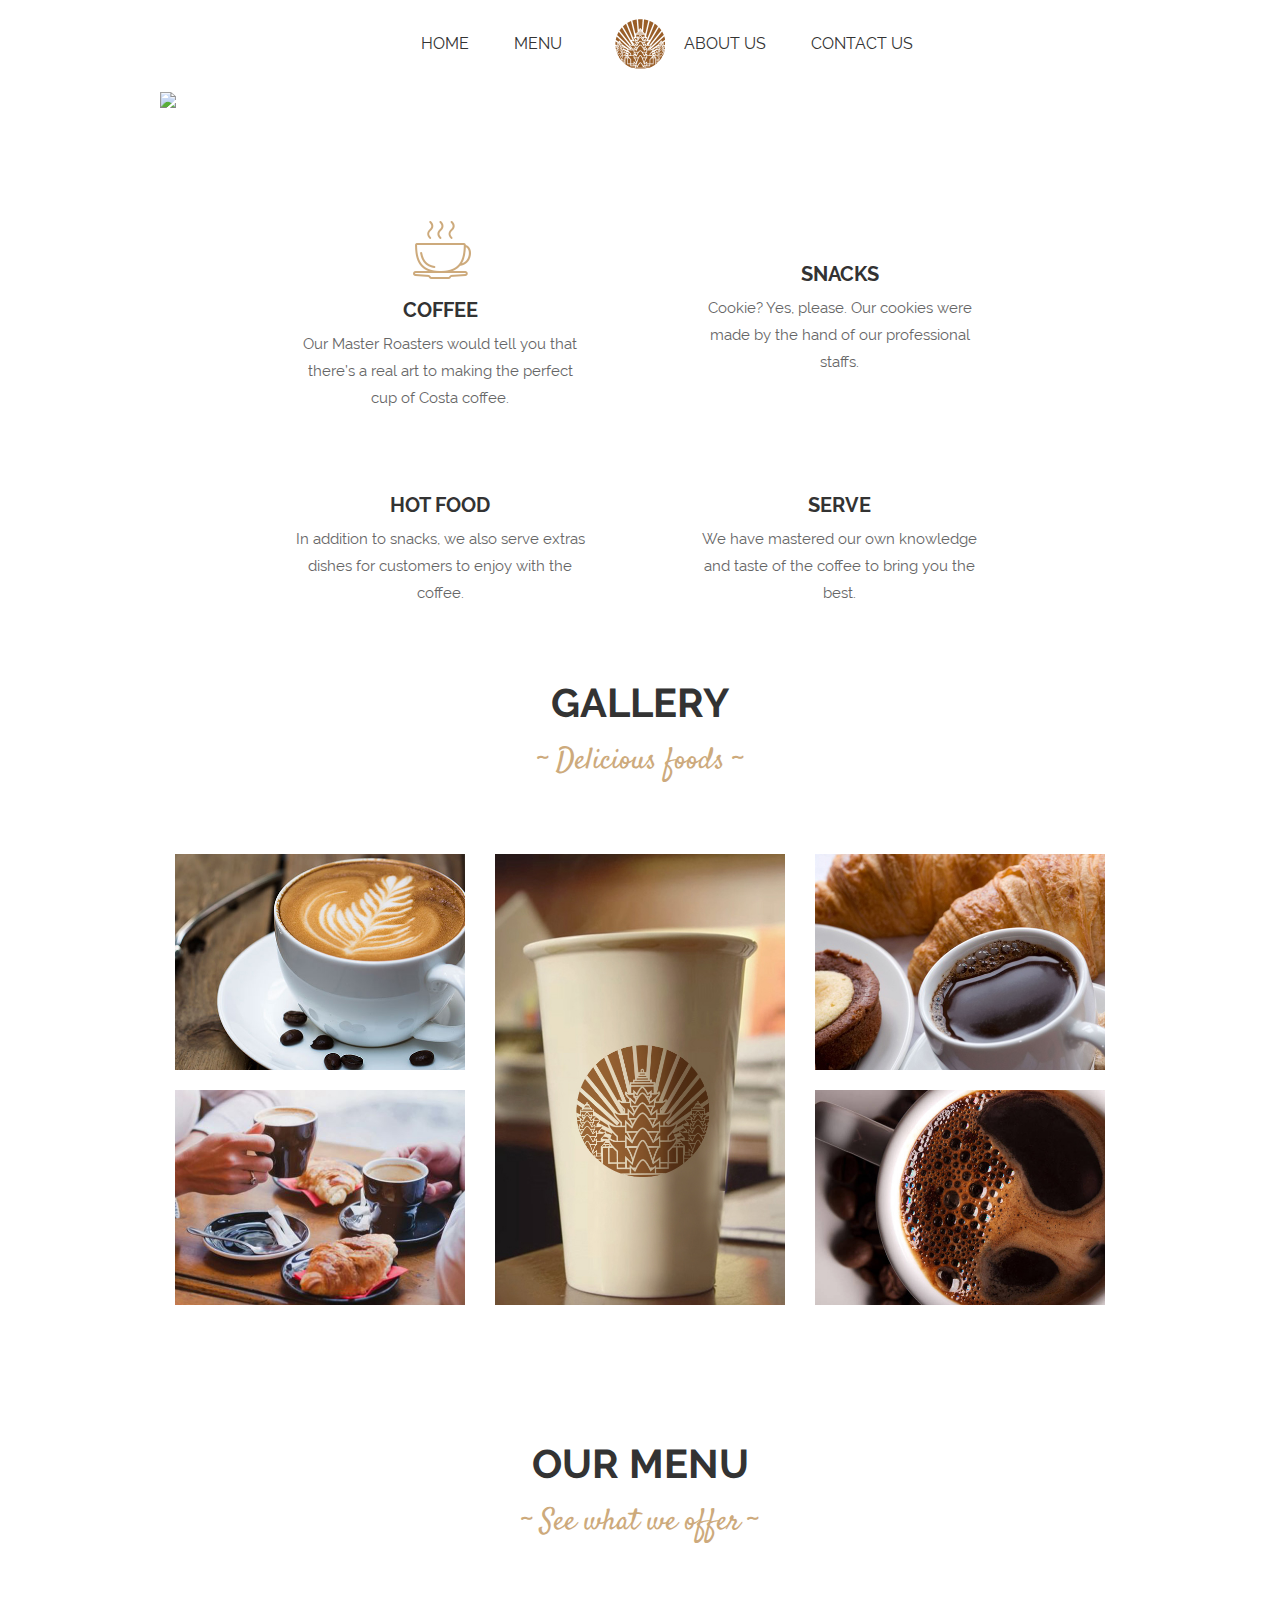
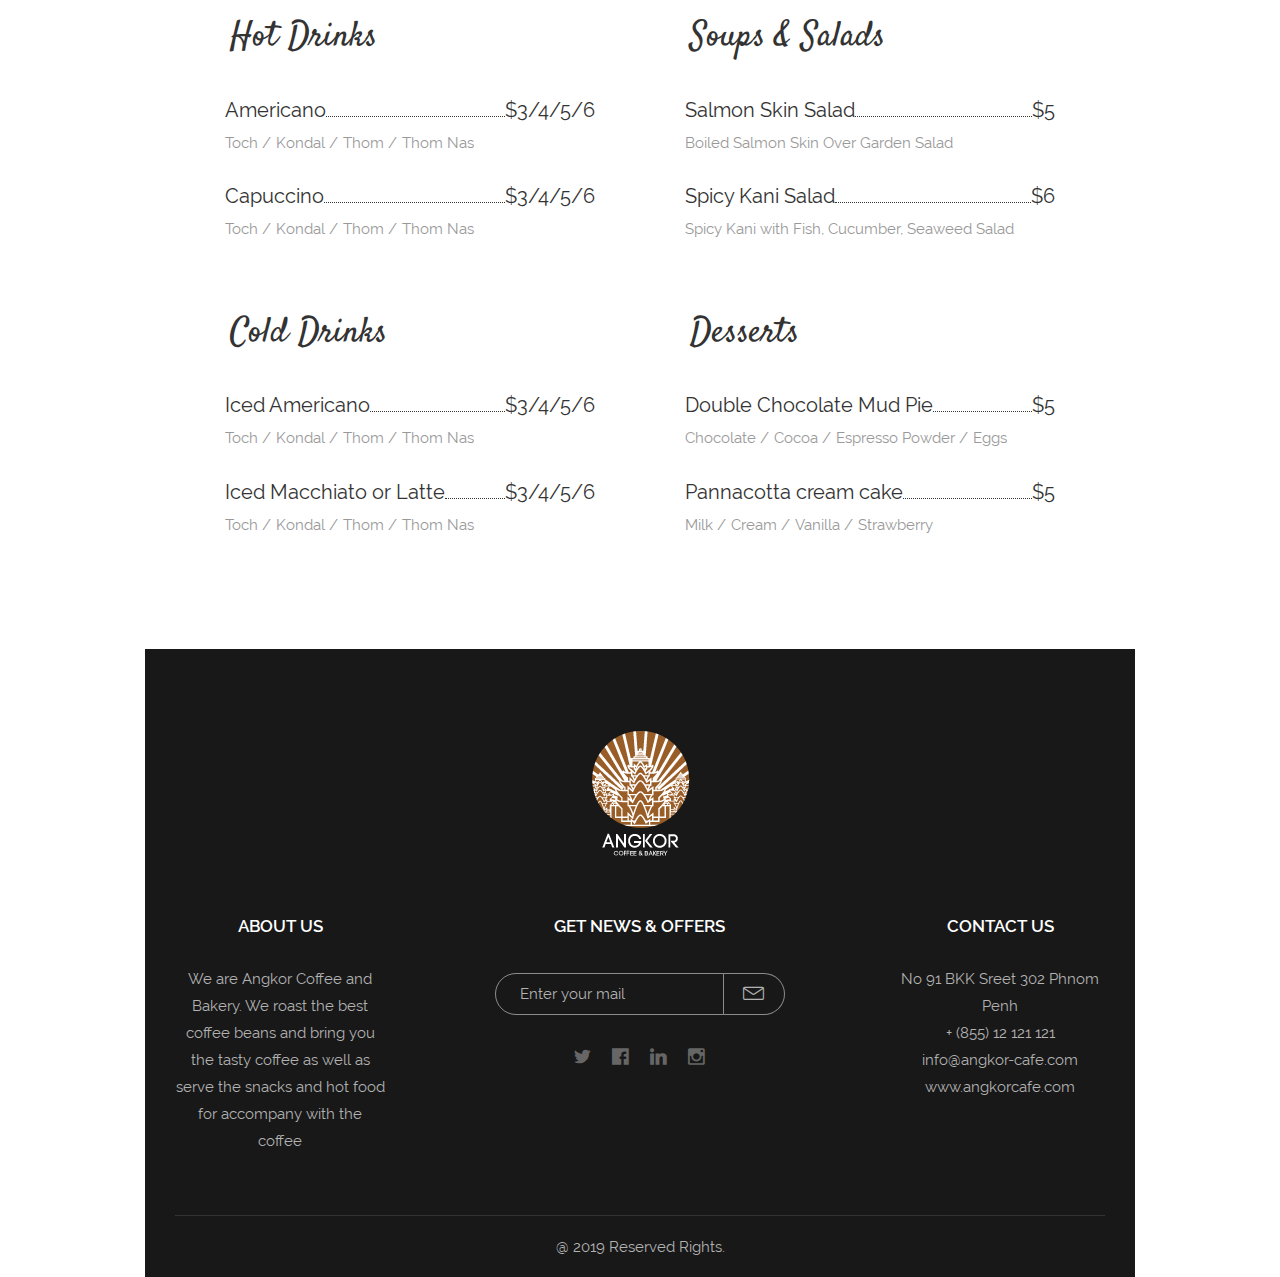
==== commit ad50dc1b: "Update index.html" ====
--- a/index.html
+++ b/index.html
@@ -399,7 +399,7 @@
 			                </li>
 
 			                <li data-transition="">
-			                    <img src="images/slideshow-16.jpg" class="rev-slidebg" alt="">
+			                    <img src="slideshow-16.jpg" class="rev-slidebg" alt="">
 
 						        <div class="tp-caption tp-resizeme caption-1" 
 						        data-frames='[{"delay":1000,"speed":1500,"frame":"0","from":"y:-50px;opacity:0;","to":"o:1;","ease":"Power3.easeInOut"},{"delay":"wait","speed":300,"frame":"999","to":"auto:auto;","ease":"Power3.easeInOut"}]'
@@ -410,7 +410,7 @@
 	     						data-height="['auto']"
 	     						data-type="image"
 						        >
-									<img src="images/special-menu-1.png" alt=""
+									<img src="special-menu-1.png" alt=""
 									data-ww="['263', '263', '263', '263', '400']"
 					        		data-hh="['39', '39', '39', '39', '59.3']"
 									>
@@ -425,7 +425,7 @@
 	     						data-height="['auto']"
 	     						data-type="image"
 						        >
-									<img src="images/pasta-tomato-sauce.png" alt=""
+									<img src="pasta-tomato-sauce.png" alt=""
 									data-ww="['519', '519', '519', '519', '519']"
 					        		data-hh="['58', '58', '58', '58', '58']"
 									>
@@ -504,7 +504,7 @@
 -->
                 <!--banner-->
                 <div class ="col-md-12 col-xs-12">
-                    <img src="images/home-1.png" class="img-responsive"/>
+                    <img src="home-1.png" class="img-responsive"/>
                 </div>
         
                 
@@ -965,4 +965,4 @@
 		<script src="js/main.min.js"></script>
 
 	</body>
-</html>+</html>
--- a/fonts/linearicons/style.css
+++ b/fonts/linearicons/style.css
@@ -0,0 +1,536 @@
+@font-face {
+	font-family: 'Linearicons-Free';
+	src:url('fonts/Linearicons-Free.eot?w118d');
+	src:url('fonts/Linearicons-Free.eot?#iefixw118d') format('embedded-opentype'),
+		url('fonts/Linearicons-Free.woff2?w118d') format('woff2'),
+		url('fonts/Linearicons-Free.woff?w118d') format('woff'),
+		url('fonts/Linearicons-Free.ttf?w118d') format('truetype'),
+		url('fonts/Linearicons-Free.svg?w118d#Linearicons-Free') format('svg');
+	font-weight: normal;
+	font-style: normal;
+}
+
+.lnr {
+	font-family: 'Linearicons-Free';
+	speak: none;
+	font-style: normal;
+	font-weight: normal;
+	font-variant: normal;
+	text-transform: none;
+	line-height: 1;
+
+	/* Better Font Rendering =========== */
+	-webkit-font-smoothing: antialiased;
+	-moz-osx-font-smoothing: grayscale;
+}
+
+.lnr-home:before {
+	content: "\e800";
+}
+.lnr-apartment:before {
+	content: "\e801";
+}
+.lnr-pencil:before {
+	content: "\e802";
+}
+.lnr-magic-wand:before {
+	content: "\e803";
+}
+.lnr-drop:before {
+	content: "\e804";
+}
+.lnr-lighter:before {
+	content: "\e805";
+}
+.lnr-poop:before {
+	content: "\e806";
+}
+.lnr-sun:before {
+	content: "\e807";
+}
+.lnr-moon:before {
+	content: "\e808";
+}
+.lnr-cloud:before {
+	content: "\e809";
+}
+.lnr-cloud-upload:before {
+	content: "\e80a";
+}
+.lnr-cloud-download:before {
+	content: "\e80b";
+}
+.lnr-cloud-sync:before {
+	content: "\e80c";
+}
+.lnr-cloud-check:before {
+	content: "\e80d";
+}
+.lnr-database:before {
+	content: "\e80e";
+}
+.lnr-lock:before {
+	content: "\e80f";
+}
+.lnr-cog:before {
+	content: "\e810";
+}
+.lnr-trash:before {
+	content: "\e811";
+}
+.lnr-dice:before {
+	content: "\e812";
+}
+.lnr-heart:before {
+	content: "\e813";
+}
+.lnr-star:before {
+	content: "\e814";
+}
+.lnr-star-half:before {
+	content: "\e815";
+}
+.lnr-star-empty:before {
+	content: "\e816";
+}
+.lnr-flag:before {
+	content: "\e817";
+}
+.lnr-envelope:before {
+	content: "\e818";
+}
+.lnr-paperclip:before {
+	content: "\e819";
+}
+.lnr-inbox:before {
+	content: "\e81a";
+}
+.lnr-eye:before {
+	content: "\e81b";
+}
+.lnr-printer:before {
+	content: "\e81c";
+}
+.lnr-file-empty:before {
+	content: "\e81d";
+}
+.lnr-file-add:before {
+	content: "\e81e";
+}
+.lnr-enter:before {
+	content: "\e81f";
+}
+.lnr-exit:before {
+	content: "\e820";
+}
+.lnr-graduation-hat:before {
+	content: "\e821";
+}
+.lnr-license:before {
+	content: "\e822";
+}
+.lnr-music-note:before {
+	content: "\e823";
+}
+.lnr-film-play:before {
+	content: "\e824";
+}
+.lnr-camera-video:before {
+	content: "\e825";
+}
+.lnr-camera:before {
+	content: "\e826";
+}
+.lnr-picture:before {
+	content: "\e827";
+}
+.lnr-book:before {
+	content: "\e828";
+}
+.lnr-bookmark:before {
+	content: "\e829";
+}
+.lnr-user:before {
+	content: "\e82a";
+}
+.lnr-users:before {
+	content: "\e82b";
+}
+.lnr-shirt:before {
+	content: "\e82c";
+}
+.lnr-store:before {
+	content: "\e82d";
+}
+.lnr-cart:before {
+	content: "\e82e";
+}
+.lnr-tag:before {
+	content: "\e82f";
+}
+.lnr-phone-handset:before {
+	content: "\e830";
+}
+.lnr-phone:before {
+	content: "\e831";
+}
+.lnr-pushpin:before {
+	content: "\e832";
+}
+.lnr-map-marker:before {
+	content: "\e833";
+}
+.lnr-map:before {
+	content: "\e834";
+}
+.lnr-location:before {
+	content: "\e835";
+}
+.lnr-calendar-full:before {
+	content: "\e836";
+}
+.lnr-keyboard:before {
+	content: "\e837";
+}
+.lnr-spell-check:before {
+	content: "\e838";
+}
+.lnr-screen:before {
+	content: "\e839";
+}
+.lnr-smartphone:before {
+	content: "\e83a";
+}
+.lnr-tablet:before {
+	content: "\e83b";
+}
+.lnr-laptop:before {
+	content: "\e83c";
+}
+.lnr-laptop-phone:before {
+	content: "\e83d";
+}
+.lnr-power-switch:before {
+	content: "\e83e";
+}
+.lnr-bubble:before {
+	content: "\e83f";
+}
+.lnr-heart-pulse:before {
+	content: "\e840";
+}
+.lnr-construction:before {
+	content: "\e841";
+}
+.lnr-pie-chart:before {
+	content: "\e842";
+}
+.lnr-chart-bars:before {
+	content: "\e843";
+}
+.lnr-gift:before {
+	content: "\e844";
+}
+.lnr-diamond:before {
+	content: "\e845";
+}
+.lnr-linearicons:before {
+	content: "\e846";
+}
+.lnr-dinner:before {
+	content: "\e847";
+}
+.lnr-coffee-cup:before {
+	content: "\e848";
+}
+.lnr-leaf:before {
+	content: "\e849";
+}
+.lnr-paw:before {
+	content: "\e84a";
+}
+.lnr-rocket:before {
+	content: "\e84b";
+}
+.lnr-briefcase:before {
+	content: "\e84c";
+}
+.lnr-bus:before {
+	content: "\e84d";
+}
+.lnr-car:before {
+	content: "\e84e";
+}
+.lnr-train:before {
+	content: "\e84f";
+}
+.lnr-bicycle:before {
+	content: "\e850";
+}
+.lnr-wheelchair:before {
+	content: "\e851";
+}
+.lnr-select:before {
+	content: "\e852";
+}
+.lnr-earth:before {
+	content: "\e853";
+}
+.lnr-smile:before {
+	content: "\e854";
+}
+.lnr-sad:before {
+	content: "\e855";
+}
+.lnr-neutral:before {
+	content: "\e856";
+}
+.lnr-mustache:before {
+	content: "\e857";
+}
+.lnr-alarm:before {
+	content: "\e858";
+}
+.lnr-bullhorn:before {
+	content: "\e859";
+}
+.lnr-volume-high:before {
+	content: "\e85a";
+}
+.lnr-volume-medium:before {
+	content: "\e85b";
+}
+.lnr-volume-low:before {
+	content: "\e85c";
+}
+.lnr-volume:before {
+	content: "\e85d";
+}
+.lnr-mic:before {
+	content: "\e85e";
+}
+.lnr-hourglass:before {
+	content: "\e85f";
+}
+.lnr-undo:before {
+	content: "\e860";
+}
+.lnr-redo:before {
+	content: "\e861";
+}
+.lnr-sync:before {
+	content: "\e862";
+}
+.lnr-history:before {
+	content: "\e863";
+}
+.lnr-clock:before {
+	content: "\e864";
+}
+.lnr-download:before {
+	content: "\e865";
+}
+.lnr-upload:before {
+	content: "\e866";
+}
+.lnr-enter-down:before {
+	content: "\e867";
+}
+.lnr-exit-up:before {
+	content: "\e868";
+}
+.lnr-bug:before {
+	content: "\e869";
+}
+.lnr-code:before {
+	content: "\e86a";
+}
+.lnr-link:before {
+	content: "\e86b";
+}
+.lnr-unlink:before {
+	content: "\e86c";
+}
+.lnr-thumbs-up:before {
+	content: "\e86d";
+}
+.lnr-thumbs-down:before {
+	content: "\e86e";
+}
+.lnr-magnifier:before {
+	content: "\e86f";
+}
+.lnr-cross:before {
+	content: "\e870";
+}
+.lnr-menu:before {
+	content: "\e871";
+}
+.lnr-list:before {
+	content: "\e872";
+}
+.lnr-chevron-up:before {
+	content: "\e873";
+}
+.lnr-chevron-down:before {
+	content: "\e874";
+}
+.lnr-chevron-left:before {
+	content: "\e875";
+}
+.lnr-chevron-right:before {
+	content: "\e876";
+}
+.lnr-arrow-up:before {
+	content: "\e877";
+}
+.lnr-arrow-down:before {
+	content: "\e878";
+}
+.lnr-arrow-left:before {
+	content: "\e879";
+}
+.lnr-arrow-right:before {
+	content: "\e87a";
+}
+.lnr-move:before {
+	content: "\e87b";
+}
+.lnr-warning:before {
+	content: "\e87c";
+}
+.lnr-question-circle:before {
+	content: "\e87d";
+}
+.lnr-menu-circle:before {
+	content: "\e87e";
+}
+.lnr-checkmark-circle:before {
+	content: "\e87f";
+}
+.lnr-cross-circle:before {
+	content: "\e880";
+}
+.lnr-plus-circle:before {
+	content: "\e881";
+}
+.lnr-circle-minus:before {
+	content: "\e882";
+}
+.lnr-arrow-up-circle:before {
+	content: "\e883";
+}
+.lnr-arrow-down-circle:before {
+	content: "\e884";
+}
+.lnr-arrow-left-circle:before {
+	content: "\e885";
+}
+.lnr-arrow-right-circle:before {
+	content: "\e886";
+}
+.lnr-chevron-up-circle:before {
+	content: "\e887";
+}
+.lnr-chevron-down-circle:before {
+	content: "\e888";
+}
+.lnr-chevron-left-circle:before {
+	content: "\e889";
+}
+.lnr-chevron-right-circle:before {
+	content: "\e88a";
+}
+.lnr-crop:before {
+	content: "\e88b";
+}
+.lnr-frame-expand:before {
+	content: "\e88c";
+}
+.lnr-frame-contract:before {
+	content: "\e88d";
+}
+.lnr-layers:before {
+	content: "\e88e";
+}
+.lnr-funnel:before {
+	content: "\e88f";
+}
+.lnr-text-format:before {
+	content: "\e890";
+}
+.lnr-text-format-remove:before {
+	content: "\e891";
+}
+.lnr-text-size:before {
+	content: "\e892";
+}
+.lnr-bold:before {
+	content: "\e893";
+}
+.lnr-italic:before {
+	content: "\e894";
+}
+.lnr-underline:before {
+	content: "\e895";
+}
+.lnr-strikethrough:before {
+	content: "\e896";
+}
+.lnr-highlight:before {
+	content: "\e897";
+}
+.lnr-text-align-left:before {
+	content: "\e898";
+}
+.lnr-text-align-center:before {
+	content: "\e899";
+}
+.lnr-text-align-right:before {
+	content: "\e89a";
+}
+.lnr-text-align-justify:before {
+	content: "\e89b";
+}
+.lnr-line-spacing:before {
+	content: "\e89c";
+}
+.lnr-indent-increase:before {
+	content: "\e89d";
+}
+.lnr-indent-decrease:before {
+	content: "\e89e";
+}
+.lnr-pilcrow:before {
+	content: "\e89f";
+}
+.lnr-direction-ltr:before {
+	content: "\e8a0";
+}
+.lnr-direction-rtl:before {
+	content: "\e8a1";
+}
+.lnr-page-break:before {
+	content: "\e8a2";
+}
+.lnr-sort-alpha-asc:before {
+	content: "\e8a3";
+}
+.lnr-sort-amount-asc:before {
+	content: "\e8a4";
+}
+.lnr-hand:before {
+	content: "\e8a5";
+}
+.lnr-pointer-up:before {
+	content: "\e8a6";
+}
+.lnr-pointer-right:before {
+	content: "\e8a7";
+}
+.lnr-pointer-down:before {
+	content: "\e8a8";
+}
+.lnr-pointer-left:before {
+	content: "\e8a9";
+}
--- a/fonts/material-design-iconic-font/css/material-design-iconic-font.min.css
+++ b/fonts/material-design-iconic-font/css/material-design-iconic-font.min.css
@@ -0,0 +1 @@
+@font-face{font-family:Material-Design-Iconic-Font;src:url(../fonts/Material-Design-Iconic-Font.woff2?v=2.2.0) format('woff2'),url(../fonts/Material-Design-Iconic-Font.woff?v=2.2.0) format('woff'),url(../fonts/Material-Design-Iconic-Font.ttf?v=2.2.0) format('truetype')}.zmdi{display:inline-block;font:normal normal normal 14px/1 'Material-Design-Iconic-Font';font-size:inherit;text-rendering:auto;-webkit-font-smoothing:antialiased;-moz-osx-font-smoothing:grayscale}.zmdi-hc-lg{font-size:1.33333333em;line-height:.75em;vertical-align:-15%}.zmdi-hc-2x{font-size:2em}.zmdi-hc-3x{font-size:3em}.zmdi-hc-4x{font-size:4em}.zmdi-hc-5x{font-size:5em}.zmdi-hc-fw{width:1.28571429em;text-align:center}.zmdi-hc-ul{padding-left:0;margin-left:2.14285714em;list-style-type:none}.zmdi-hc-ul>li{position:relative}.zmdi-hc-li{position:absolute;left:-2.14285714em;width:2.14285714em;top:.14285714em;text-align:center}.zmdi-hc-li.zmdi-hc-lg{left:-1.85714286em}.zmdi-hc-border{padding:.1em .25em;border:solid .1em #9e9e9e;border-radius:2px}.zmdi-hc-border-circle{padding:.1em .25em;border:solid .1em #9e9e9e;border-radius:50%}.zmdi.pull-left{float:left;margin-right:.15em}.zmdi.pull-right{float:right;margin-left:.15em}.zmdi-hc-spin{-webkit-animation:zmdi-spin 1.5s infinite linear;animation:zmdi-spin 1.5s infinite linear}.zmdi-hc-spin-reverse{-webkit-animation:zmdi-spin-reverse 1.5s infinite linear;animation:zmdi-spin-reverse 1.5s infinite linear}@-webkit-keyframes zmdi-spin{0%{-webkit-transform:rotate(0deg);transform:rotate(0deg)}100%{-webkit-transform:rotate(359deg);transform:rotate(359deg)}}@keyframes zmdi-spin{0%{-webkit-transform:rotate(0deg);transform:rotate(0deg)}100%{-webkit-transform:rotate(359deg);transform:rotate(359deg)}}@-webkit-keyframes zmdi-spin-reverse{0%{-webkit-transform:rotate(0deg);transform:rotate(0deg)}100%{-webkit-transform:rotate(-359deg);transform:rotate(-359deg)}}@keyframes zmdi-spin-reverse{0%{-webkit-transform:rotate(0deg);transform:rotate(0deg)}100%{-webkit-transform:rotate(-359deg);transform:rotate(-359deg)}}.zmdi-hc-rotate-90{-webkit-transform:rotate(90deg);-ms-transform:rotate(90deg);transform:rotate(90deg)}.zmdi-hc-rotate-180{-webkit-transform:rotate(180deg);-ms-transform:rotate(180deg);transform:rotate(180deg)}.zmdi-hc-rotate-270{-webkit-transform:rotate(270deg);-ms-transform:rotate(270deg);transform:rotate(270deg)}.zmdi-hc-flip-horizontal{-webkit-transform:scale(-1,1);-ms-transform:scale(-1,1);transform:scale(-1,1)}.zmdi-hc-flip-vertical{-webkit-transform:scale(1,-1);-ms-transform:scale(1,-1);transform:scale(1,-1)}.zmdi-hc-stack{position:relative;display:inline-block;width:2em;height:2em;line-height:2em;vertical-align:middle}.zmdi-hc-stack-1x,.zmdi-hc-stack-2x{position:absolute;left:0;width:100%;text-align:center}.zmdi-hc-stack-1x{line-height:inherit}.zmdi-hc-stack-2x{font-size:2em}.zmdi-hc-inverse{color:#fff}.zmdi-3d-rotation:before{content:'\f101'}.zmdi-airplane-off:before{content:'\f102'}.zmdi-airplane:before{content:'\f103'}.zmdi-album:before{content:'\f104'}.zmdi-archive:before{content:'\f105'}.zmdi-assignment-account:before{content:'\f106'}.zmdi-assignment-alert:before{content:'\f107'}.zmdi-assignment-check:before{content:'\f108'}.zmdi-assignment-o:before{content:'\f109'}.zmdi-assignment-return:before{content:'\f10a'}.zmdi-assignment-returned:before{content:'\f10b'}.zmdi-assignment:before{content:'\f10c'}.zmdi-attachment-alt:before{content:'\f10d'}.zmdi-attachment:before{content:'\f10e'}.zmdi-audio:before{content:'\f10f'}.zmdi-badge-check:before{content:'\f110'}.zmdi-balance-wallet:before{content:'\f111'}.zmdi-balance:before{content:'\f112'}.zmdi-battery-alert:before{content:'\f113'}.zmdi-battery-flash:before{content:'\f114'}.zmdi-battery-unknown:before{content:'\f115'}.zmdi-battery:before{content:'\f116'}.zmdi-bike:before{content:'\f117'}.zmdi-block-alt:before{content:'\f118'}.zmdi-block:before{content:'\f119'}.zmdi-boat:before{content:'\f11a'}.zmdi-book-image:before{content:'\f11b'}.zmdi-book:before{content:'\f11c'}.zmdi-bookmark-outline:before{content:'\f11d'}.zmdi-bookmark:before{content:'\f11e'}.zmdi-brush:before{content:'\f11f'}.zmdi-bug:before{content:'\f120'}.zmdi-bus:before{content:'\f121'}.zmdi-cake:before{content:'\f122'}.zmdi-car-taxi:before{content:'\f123'}.zmdi-car-wash:before{content:'\f124'}.zmdi-car:before{content:'\f125'}.zmdi-card-giftcard:before{content:'\f126'}.zmdi-card-membership:before{content:'\f127'}.zmdi-card-travel:before{content:'\f128'}.zmdi-card:before{content:'\f129'}.zmdi-case-check:before{content:'\f12a'}.zmdi-case-download:before{content:'\f12b'}.zmdi-case-play:before{content:'\f12c'}.zmdi-case:before{content:'\f12d'}.zmdi-cast-connected:before{content:'\f12e'}.zmdi-cast:before{content:'\f12f'}.zmdi-chart-donut:before{content:'\f130'}.zmdi-chart:before{content:'\f131'}.zmdi-city-alt:before{content:'\f132'}.zmdi-city:before{content:'\f133'}.zmdi-close-circle-o:before{content:'\f134'}.zmdi-close-circle:before{content:'\f135'}.zmdi-close:before{content:'\f136'}.zmdi-cocktail:before{content:'\f137'}.zmdi-code-setting:before{content:'\f138'}.zmdi-code-smartphone:before{content:'\f139'}.zmdi-code:before{content:'\f13a'}.zmdi-coffee:before{content:'\f13b'}.zmdi-collection-bookmark:before{content:'\f13c'}.zmdi-collection-case-play:before{content:'\f13d'}.zmdi-collection-folder-image:before{content:'\f13e'}.zmdi-collection-image-o:before{content:'\f13f'}.zmdi-collection-image:before{content:'\f140'}.zmdi-collection-item-1:before{content:'\f141'}.zmdi-collection-item-2:before{content:'\f142'}.zmdi-collection-item-3:before{content:'\f143'}.zmdi-collection-item-4:before{content:'\f144'}.zmdi-collection-item-5:before{content:'\f145'}.zmdi-collection-item-6:before{content:'\f146'}.zmdi-collection-item-7:before{content:'\f147'}.zmdi-collection-item-8:before{content:'\f148'}.zmdi-collection-item-9-plus:before{content:'\f149'}.zmdi-collection-item-9:before{content:'\f14a'}.zmdi-collection-item:before{content:'\f14b'}.zmdi-collection-music:before{content:'\f14c'}.zmdi-collection-pdf:before{content:'\f14d'}.zmdi-collection-plus:before{content:'\f14e'}.zmdi-collection-speaker:before{content:'\f14f'}.zmdi-collection-text:before{content:'\f150'}.zmdi-collection-video:before{content:'\f151'}.zmdi-compass:before{content:'\f152'}.zmdi-cutlery:before{content:'\f153'}.zmdi-delete:before{content:'\f154'}.zmdi-dialpad:before{content:'\f155'}.zmdi-dns:before{content:'\f156'}.zmdi-drink:before{content:'\f157'}.zmdi-edit:before{content:'\f158'}.zmdi-email-open:before{content:'\f159'}.zmdi-email:before{content:'\f15a'}.zmdi-eye-off:before{content:'\f15b'}.zmdi-eye:before{content:'\f15c'}.zmdi-eyedropper:before{content:'\f15d'}.zmdi-favorite-outline:before{content:'\f15e'}.zmdi-favorite:before{content:'\f15f'}.zmdi-filter-list:before{content:'\f160'}.zmdi-fire:before{content:'\f161'}.zmdi-flag:before{content:'\f162'}.zmdi-flare:before{content:'\f163'}.zmdi-flash-auto:before{content:'\f164'}.zmdi-flash-off:before{content:'\f165'}.zmdi-flash:before{content:'\f166'}.zmdi-flip:before{content:'\f167'}.zmdi-flower-alt:before{content:'\f168'}.zmdi-flower:before{content:'\f169'}.zmdi-font:before{content:'\f16a'}.zmdi-fullscreen-alt:before{content:'\f16b'}.zmdi-fullscreen-exit:before{content:'\f16c'}.zmdi-fullscreen:before{content:'\f16d'}.zmdi-functions:before{content:'\f16e'}.zmdi-gas-station:before{content:'\f16f'}.zmdi-gesture:before{content:'\f170'}.zmdi-globe-alt:before{content:'\f171'}.zmdi-globe-lock:before{content:'\f172'}.zmdi-globe:before{content:'\f173'}.zmdi-graduation-cap:before{content:'\f174'}.zmdi-home:before{content:'\f175'}.zmdi-hospital-alt:before{content:'\f176'}.zmdi-hospital:before{content:'\f177'}.zmdi-hotel:before{content:'\f178'}.zmdi-hourglass-alt:before{content:'\f179'}.zmdi-hourglass-outline:before{content:'\f17a'}.zmdi-hourglass:before{content:'\f17b'}.zmdi-http:before{content:'\f17c'}.zmdi-image-alt:before{content:'\f17d'}.zmdi-image-o:before{content:'\f17e'}.zmdi-image:before{content:'\f17f'}.zmdi-inbox:before{content:'\f180'}.zmdi-invert-colors-off:before{content:'\f181'}.zmdi-invert-colors:before{content:'\f182'}.zmdi-key:before{content:'\f183'}.zmdi-label-alt-outline:before{content:'\f184'}.zmdi-label-alt:before{content:'\f185'}.zmdi-label-heart:before{content:'\f186'}.zmdi-label:before{content:'\f187'}.zmdi-labels:before{content:'\f188'}.zmdi-lamp:before{content:'\f189'}.zmdi-landscape:before{content:'\f18a'}.zmdi-layers-off:before{content:'\f18b'}.zmdi-layers:before{content:'\f18c'}.zmdi-library:before{content:'\f18d'}.zmdi-link:before{content:'\f18e'}.zmdi-lock-open:before{content:'\f18f'}.zmdi-lock-outline:before{content:'\f190'}.zmdi-lock:before{content:'\f191'}.zmdi-mail-reply-all:before{content:'\f192'}.zmdi-mail-reply:before{content:'\f193'}.zmdi-mail-send:before{content:'\f194'}.zmdi-mall:before{content:'\f195'}.zmdi-map:before{content:'\f196'}.zmdi-menu:before{content:'\f197'}.zmdi-money-box:before{content:'\f198'}.zmdi-money-off:before{content:'\f199'}.zmdi-money:before{content:'\f19a'}.zmdi-more-vert:before{content:'\f19b'}.zmdi-more:before{content:'\f19c'}.zmdi-movie-alt:before{content:'\f19d'}.zmdi-movie:before{content:'\f19e'}.zmdi-nature-people:before{content:'\f19f'}.zmdi-nature:before{content:'\f1a0'}.zmdi-navigation:before{content:'\f1a1'}.zmdi-open-in-browser:before{content:'\f1a2'}.zmdi-open-in-new:before{content:'\f1a3'}.zmdi-palette:before{content:'\f1a4'}.zmdi-parking:before{content:'\f1a5'}.zmdi-pin-account:before{content:'\f1a6'}.zmdi-pin-assistant:before{content:'\f1a7'}.zmdi-pin-drop:before{content:'\f1a8'}.zmdi-pin-help:before{content:'\f1a9'}.zmdi-pin-off:before{content:'\f1aa'}.zmdi-pin:before{content:'\f1ab'}.zmdi-pizza:before{content:'\f1ac'}.zmdi-plaster:before{content:'\f1ad'}.zmdi-power-setting:before{content:'\f1ae'}.zmdi-power:before{content:'\f1af'}.zmdi-print:before{content:'\f1b0'}.zmdi-puzzle-piece:before{content:'\f1b1'}.zmdi-quote:before{content:'\f1b2'}.zmdi-railway:before{content:'\f1b3'}.zmdi-receipt:before{content:'\f1b4'}.zmdi-refresh-alt:before{content:'\f1b5'}.zmdi-refresh-sync-alert:before{content:'\f1b6'}.zmdi-refresh-sync-off:before{content:'\f1b7'}.zmdi-refresh-sync:before{content:'\f1b8'}.zmdi-refresh:before{content:'\f1b9'}.zmdi-roller:before{content:'\f1ba'}.zmdi-ruler:before{content:'\f1bb'}.zmdi-scissors:before{content:'\f1bc'}.zmdi-screen-rotation-lock:before{content:'\f1bd'}.zmdi-screen-rotation:before{content:'\f1be'}.zmdi-search-for:before{content:'\f1bf'}.zmdi-search-in-file:before{content:'\f1c0'}.zmdi-search-in-page:before{content:'\f1c1'}.zmdi-search-replace:before{content:'\f1c2'}.zmdi-search:before{content:'\f1c3'}.zmdi-seat:before{content:'\f1c4'}.zmdi-settings-square:before{content:'\f1c5'}.zmdi-settings:before{content:'\f1c6'}.zmdi-shield-check:before{content:'\f1c7'}.zmdi-shield-security:before{content:'\f1c8'}.zmdi-shopping-basket:before{content:'\f1c9'}.zmdi-shopping-cart-plus:before{content:'\f1ca'}.zmdi-shopping-cart:before{content:'\f1cb'}.zmdi-sign-in:before{content:'\f1cc'}.zmdi-sort-amount-asc:before{content:'\f1cd'}.zmdi-sort-amount-desc:before{content:'\f1ce'}.zmdi-sort-asc:before{content:'\f1cf'}.zmdi-sort-desc:before{content:'\f1d0'}.zmdi-spellcheck:before{content:'\f1d1'}.zmdi-storage:before{content:'\f1d2'}.zmdi-store-24:before{content:'\f1d3'}.zmdi-store:before{content:'\f1d4'}.zmdi-subway:before{content:'\f1d5'}.zmdi-sun:before{content:'\f1d6'}.zmdi-tab-unselected:before{content:'\f1d7'}.zmdi-tab:before{content:'\f1d8'}.zmdi-tag-close:before{content:'\f1d9'}.zmdi-tag-more:before{content:'\f1da'}.zmdi-tag:before{content:'\f1db'}.zmdi-thumb-down:before{content:'\f1dc'}.zmdi-thumb-up-down:before{content:'\f1dd'}.zmdi-thumb-up:before{content:'\f1de'}.zmdi-ticket-star:before{content:'\f1df'}.zmdi-toll:before{content:'\f1e0'}.zmdi-toys:before{content:'\f1e1'}.zmdi-traffic:before{content:'\f1e2'}.zmdi-translate:before{content:'\f1e3'}.zmdi-triangle-down:before{content:'\f1e4'}.zmdi-triangle-up:before{content:'\f1e5'}.zmdi-truck:before{content:'\f1e6'}.zmdi-turning-sign:before{content:'\f1e7'}.zmdi-wallpaper:before{content:'\f1e8'}.zmdi-washing-machine:before{content:'\f1e9'}.zmdi-window-maximize:before{content:'\f1ea'}.zmdi-window-minimize:before{content:'\f1eb'}.zmdi-window-restore:before{content:'\f1ec'}.zmdi-wrench:before{content:'\f1ed'}.zmdi-zoom-in:before{content:'\f1ee'}.zmdi-zoom-out:before{content:'\f1ef'}.zmdi-alert-circle-o:before{content:'\f1f0'}.zmdi-alert-circle:before{content:'\f1f1'}.zmdi-alert-octagon:before{content:'\f1f2'}.zmdi-alert-polygon:before{content:'\f1f3'}.zmdi-alert-triangle:before{content:'\f1f4'}.zmdi-help-outline:before{content:'\f1f5'}.zmdi-help:before{content:'\f1f6'}.zmdi-info-outline:before{content:'\f1f7'}.zmdi-info:before{content:'\f1f8'}.zmdi-notifications-active:before{content:'\f1f9'}.zmdi-notifications-add:before{content:'\f1fa'}.zmdi-notifications-none:before{content:'\f1fb'}.zmdi-notifications-off:before{content:'\f1fc'}.zmdi-notifications-paused:before{content:'\f1fd'}.zmdi-notifications:before{content:'\f1fe'}.zmdi-account-add:before{content:'\f1ff'}.zmdi-account-box-mail:before{content:'\f200'}.zmdi-account-box-o:before{content:'\f201'}.zmdi-account-box-phone:before{content:'\f202'}.zmdi-account-box:before{content:'\f203'}.zmdi-account-calendar:before{content:'\f204'}.zmdi-account-circle:before{content:'\f205'}.zmdi-account-o:before{content:'\f206'}.zmdi-account:before{content:'\f207'}.zmdi-accounts-add:before{content:'\f208'}.zmdi-accounts-alt:before{content:'\f209'}.zmdi-accounts-list-alt:before{content:'\f20a'}.zmdi-accounts-list:before{content:'\f20b'}.zmdi-accounts-outline:before{content:'\f20c'}.zmdi-accounts:before{content:'\f20d'}.zmdi-face:before{content:'\f20e'}.zmdi-female:before{content:'\f20f'}.zmdi-male-alt:before{content:'\f210'}.zmdi-male-female:before{content:'\f211'}.zmdi-male:before{content:'\f212'}.zmdi-mood-bad:before{content:'\f213'}.zmdi-mood:before{content:'\f214'}.zmdi-run:before{content:'\f215'}.zmdi-walk:before{content:'\f216'}.zmdi-cloud-box:before{content:'\f217'}.zmdi-cloud-circle:before{content:'\f218'}.zmdi-cloud-done:before{content:'\f219'}.zmdi-cloud-download:before{content:'\f21a'}.zmdi-cloud-off:before{content:'\f21b'}.zmdi-cloud-outline-alt:before{content:'\f21c'}.zmdi-cloud-outline:before{content:'\f21d'}.zmdi-cloud-upload:before{content:'\f21e'}.zmdi-cloud:before{content:'\f21f'}.zmdi-download:before{content:'\f220'}.zmdi-file-plus:before{content:'\f221'}.zmdi-file-text:before{content:'\f222'}.zmdi-file:before{content:'\f223'}.zmdi-folder-outline:before{content:'\f224'}.zmdi-folder-person:before{content:'\f225'}.zmdi-folder-star-alt:before{content:'\f226'}.zmdi-folder-star:before{content:'\f227'}.zmdi-folder:before{content:'\f228'}.zmdi-gif:before{content:'\f229'}.zmdi-upload:before{content:'\f22a'}.zmdi-border-all:before{content:'\f22b'}.zmdi-border-bottom:before{content:'\f22c'}.zmdi-border-clear:before{content:'\f22d'}.zmdi-border-color:before{content:'\f22e'}.zmdi-border-horizontal:before{content:'\f22f'}.zmdi-border-inner:before{content:'\f230'}.zmdi-border-left:before{content:'\f231'}.zmdi-border-outer:before{content:'\f232'}.zmdi-border-right:before{content:'\f233'}.zmdi-border-style:before{content:'\f234'}.zmdi-border-top:before{content:'\f235'}.zmdi-border-vertical:before{content:'\f236'}.zmdi-copy:before{content:'\f237'}.zmdi-crop:before{content:'\f238'}.zmdi-format-align-center:before{content:'\f239'}.zmdi-format-align-justify:before{content:'\f23a'}.zmdi-format-align-left:before{content:'\f23b'}.zmdi-format-align-right:before{content:'\f23c'}.zmdi-format-bold:before{content:'\f23d'}.zmdi-format-clear-all:before{content:'\f23e'}.zmdi-format-clear:before{content:'\f23f'}.zmdi-format-color-fill:before{content:'\f240'}.zmdi-format-color-reset:before{content:'\f241'}.zmdi-format-color-text:before{content:'\f242'}.zmdi-format-indent-decrease:before{content:'\f243'}.zmdi-format-indent-increase:before{content:'\f244'}.zmdi-format-italic:before{content:'\f245'}.zmdi-format-line-spacing:before{content:'\f246'}.zmdi-format-list-bulleted:before{content:'\f247'}.zmdi-format-list-numbered:before{content:'\f248'}.zmdi-format-ltr:before{content:'\f249'}.zmdi-format-rtl:before{content:'\f24a'}.zmdi-format-size:before{content:'\f24b'}.zmdi-format-strikethrough-s:before{content:'\f24c'}.zmdi-format-strikethrough:before{content:'\f24d'}.zmdi-format-subject:before{content:'\f24e'}.zmdi-format-underlined:before{content:'\f24f'}.zmdi-format-valign-bottom:before{content:'\f250'}.zmdi-format-valign-center:before{content:'\f251'}.zmdi-format-valign-top:before{content:'\f252'}.zmdi-redo:before{content:'\f253'}.zmdi-select-all:before{content:'\f254'}.zmdi-space-bar:before{content:'\f255'}.zmdi-text-format:before{content:'\f256'}.zmdi-transform:before{content:'\f257'}.zmdi-undo:before{content:'\f258'}.zmdi-wrap-text:before{content:'\f259'}.zmdi-comment-alert:before{content:'\f25a'}.zmdi-comment-alt-text:before{content:'\f25b'}.zmdi-comment-alt:before{content:'\f25c'}.zmdi-comment-edit:before{content:'\f25d'}.zmdi-comment-image:before{content:'\f25e'}.zmdi-comment-list:before{content:'\f25f'}.zmdi-comment-more:before{content:'\f260'}.zmdi-comment-outline:before{content:'\f261'}.zmdi-comment-text-alt:before{content:'\f262'}.zmdi-comment-text:before{content:'\f263'}.zmdi-comment-video:before{content:'\f264'}.zmdi-comment:before{content:'\f265'}.zmdi-comments:before{content:'\f266'}.zmdi-check-all:before{content:'\f267'}.zmdi-check-circle-u:before{content:'\f268'}.zmdi-check-circle:before{content:'\f269'}.zmdi-check-square:before{content:'\f26a'}.zmdi-check:before{content:'\f26b'}.zmdi-circle-o:before{content:'\f26c'}.zmdi-circle:before{content:'\f26d'}.zmdi-dot-circle-alt:before{content:'\f26e'}.zmdi-dot-circle:before{content:'\f26f'}.zmdi-minus-circle-outline:before{content:'\f270'}.zmdi-minus-circle:before{content:'\f271'}.zmdi-minus-square:before{content:'\f272'}.zmdi-minus:before{content:'\f273'}.zmdi-plus-circle-o-duplicate:before{content:'\f274'}.zmdi-plus-circle-o:before{content:'\f275'}.zmdi-plus-circle:before{content:'\f276'}.zmdi-plus-square:before{content:'\f277'}.zmdi-plus:before{content:'\f278'}.zmdi-square-o:before{content:'\f279'}.zmdi-star-circle:before{content:'\f27a'}.zmdi-star-half:before{content:'\f27b'}.zmdi-star-outline:before{content:'\f27c'}.zmdi-star:before{content:'\f27d'}.zmdi-bluetooth-connected:before{content:'\f27e'}.zmdi-bluetooth-off:before{content:'\f27f'}.zmdi-bluetooth-search:before{content:'\f280'}.zmdi-bluetooth-setting:before{content:'\f281'}.zmdi-bluetooth:before{content:'\f282'}.zmdi-camera-add:before{content:'\f283'}.zmdi-camera-alt:before{content:'\f284'}.zmdi-camera-bw:before{content:'\f285'}.zmdi-camera-front:before{content:'\f286'}.zmdi-camera-mic:before{content:'\f287'}.zmdi-camera-party-mode:before{content:'\f288'}.zmdi-camera-rear:before{content:'\f289'}.zmdi-camera-roll:before{content:'\f28a'}.zmdi-camera-switch:before{content:'\f28b'}.zmdi-camera:before{content:'\f28c'}.zmdi-card-alert:before{content:'\f28d'}.zmdi-card-off:before{content:'\f28e'}.zmdi-card-sd:before{content:'\f28f'}.zmdi-card-sim:before{content:'\f290'}.zmdi-desktop-mac:before{content:'\f291'}.zmdi-desktop-windows:before{content:'\f292'}.zmdi-device-hub:before{content:'\f293'}.zmdi-devices-off:before{content:'\f294'}.zmdi-devices:before{content:'\f295'}.zmdi-dock:before{content:'\f296'}.zmdi-floppy:before{content:'\f297'}.zmdi-gamepad:before{content:'\f298'}.zmdi-gps-dot:before{content:'\f299'}.zmdi-gps-off:before{content:'\f29a'}.zmdi-gps:before{content:'\f29b'}.zmdi-headset-mic:before{content:'\f29c'}.zmdi-headset:before{content:'\f29d'}.zmdi-input-antenna:before{content:'\f29e'}.zmdi-input-composite:before{content:'\f29f'}.zmdi-input-hdmi:before{content:'\f2a0'}.zmdi-input-power:before{content:'\f2a1'}.zmdi-input-svideo:before{content:'\f2a2'}.zmdi-keyboard-hide:before{content:'\f2a3'}.zmdi-keyboard:before{content:'\f2a4'}.zmdi-laptop-chromebook:before{content:'\f2a5'}.zmdi-laptop-mac:before{content:'\f2a6'}.zmdi-laptop:before{content:'\f2a7'}.zmdi-mic-off:before{content:'\f2a8'}.zmdi-mic-outline:before{content:'\f2a9'}.zmdi-mic-setting:before{content:'\f2aa'}.zmdi-mic:before{content:'\f2ab'}.zmdi-mouse:before{content:'\f2ac'}.zmdi-network-alert:before{content:'\f2ad'}.zmdi-network-locked:before{content:'\f2ae'}.zmdi-network-off:before{content:'\f2af'}.zmdi-network-outline:before{content:'\f2b0'}.zmdi-network-setting:before{content:'\f2b1'}.zmdi-network:before{content:'\f2b2'}.zmdi-phone-bluetooth:before{content:'\f2b3'}.zmdi-phone-end:before{content:'\f2b4'}.zmdi-phone-forwarded:before{content:'\f2b5'}.zmdi-phone-in-talk:before{content:'\f2b6'}.zmdi-phone-locked:before{content:'\f2b7'}.zmdi-phone-missed:before{content:'\f2b8'}.zmdi-phone-msg:before{content:'\f2b9'}.zmdi-phone-paused:before{content:'\f2ba'}.zmdi-phone-ring:before{content:'\f2bb'}.zmdi-phone-setting:before{content:'\f2bc'}.zmdi-phone-sip:before{content:'\f2bd'}.zmdi-phone:before{content:'\f2be'}.zmdi-portable-wifi-changes:before{content:'\f2bf'}.zmdi-portable-wifi-off:before{content:'\f2c0'}.zmdi-portable-wifi:before{content:'\f2c1'}.zmdi-radio:before{content:'\f2c2'}.zmdi-reader:before{content:'\f2c3'}.zmdi-remote-control-alt:before{content:'\f2c4'}.zmdi-remote-control:before{content:'\f2c5'}.zmdi-router:before{content:'\f2c6'}.zmdi-scanner:before{content:'\f2c7'}.zmdi-smartphone-android:before{content:'\f2c8'}.zmdi-smartphone-download:before{content:'\f2c9'}.zmdi-smartphone-erase:before{content:'\f2ca'}.zmdi-smartphone-info:before{content:'\f2cb'}.zmdi-smartphone-iphone:before{content:'\f2cc'}.zmdi-smartphone-landscape-lock:before{content:'\f2cd'}.zmdi-smartphone-landscape:before{content:'\f2ce'}.zmdi-smartphone-lock:before{content:'\f2cf'}.zmdi-smartphone-portrait-lock:before{content:'\f2d0'}.zmdi-smartphone-ring:before{content:'\f2d1'}.zmdi-smartphone-setting:before{content:'\f2d2'}.zmdi-smartphone-setup:before{content:'\f2d3'}.zmdi-smartphone:before{content:'\f2d4'}.zmdi-speaker:before{content:'\f2d5'}.zmdi-tablet-android:before{content:'\f2d6'}.zmdi-tablet-mac:before{content:'\f2d7'}.zmdi-tablet:before{content:'\f2d8'}.zmdi-tv-alt-play:before{content:'\f2d9'}.zmdi-tv-list:before{content:'\f2da'}.zmdi-tv-play:before{content:'\f2db'}.zmdi-tv:before{content:'\f2dc'}.zmdi-usb:before{content:'\f2dd'}.zmdi-videocam-off:before{content:'\f2de'}.zmdi-videocam-switch:before{content:'\f2df'}.zmdi-videocam:before{content:'\f2e0'}.zmdi-watch:before{content:'\f2e1'}.zmdi-wifi-alt-2:before{content:'\f2e2'}.zmdi-wifi-alt:before{content:'\f2e3'}.zmdi-wifi-info:before{content:'\f2e4'}.zmdi-wifi-lock:before{content:'\f2e5'}.zmdi-wifi-off:before{content:'\f2e6'}.zmdi-wifi-outline:before{content:'\f2e7'}.zmdi-wifi:before{content:'\f2e8'}.zmdi-arrow-left-bottom:before{content:'\f2e9'}.zmdi-arrow-left:before{content:'\f2ea'}.zmdi-arrow-merge:before{content:'\f2eb'}.zmdi-arrow-missed:before{content:'\f2ec'}.zmdi-arrow-right-top:before{content:'\f2ed'}.zmdi-arrow-right:before{content:'\f2ee'}.zmdi-arrow-split:before{content:'\f2ef'}.zmdi-arrows:before{content:'\f2f0'}.zmdi-caret-down-circle:before{content:'\f2f1'}.zmdi-caret-down:before{content:'\f2f2'}.zmdi-caret-left-circle:before{content:'\f2f3'}.zmdi-caret-left:before{content:'\f2f4'}.zmdi-caret-right-circle:before{content:'\f2f5'}.zmdi-caret-right:before{content:'\f2f6'}.zmdi-caret-up-circle:before{content:'\f2f7'}.zmdi-caret-up:before{content:'\f2f8'}.zmdi-chevron-down:before{content:'\f2f9'}.zmdi-chevron-left:before{content:'\f2fa'}.zmdi-chevron-right:before{content:'\f2fb'}.zmdi-chevron-up:before{content:'\f2fc'}.zmdi-forward:before{content:'\f2fd'}.zmdi-long-arrow-down:before{content:'\f2fe'}.zmdi-long-arrow-left:before{content:'\f2ff'}.zmdi-long-arrow-return:before{content:'\f300'}.zmdi-long-arrow-right:before{content:'\f301'}.zmdi-long-arrow-tab:before{content:'\f302'}.zmdi-long-arrow-up:before{content:'\f303'}.zmdi-rotate-ccw:before{content:'\f304'}.zmdi-rotate-cw:before{content:'\f305'}.zmdi-rotate-left:before{content:'\f306'}.zmdi-rotate-right:before{content:'\f307'}.zmdi-square-down:before{content:'\f308'}.zmdi-square-right:before{content:'\f309'}.zmdi-swap-alt:before{content:'\f30a'}.zmdi-swap-vertical-circle:before{content:'\f30b'}.zmdi-swap-vertical:before{content:'\f30c'}.zmdi-swap:before{content:'\f30d'}.zmdi-trending-down:before{content:'\f30e'}.zmdi-trending-flat:before{content:'\f30f'}.zmdi-trending-up:before{content:'\f310'}.zmdi-unfold-less:before{content:'\f311'}.zmdi-unfold-more:before{content:'\f312'}.zmdi-apps:before{content:'\f313'}.zmdi-grid-off:before{content:'\f314'}.zmdi-grid:before{content:'\f315'}.zmdi-view-agenda:before{content:'\f316'}.zmdi-view-array:before{content:'\f317'}.zmdi-view-carousel:before{content:'\f318'}.zmdi-view-column:before{content:'\f319'}.zmdi-view-comfy:before{content:'\f31a'}.zmdi-view-compact:before{content:'\f31b'}.zmdi-view-dashboard:before{content:'\f31c'}.zmdi-view-day:before{content:'\f31d'}.zmdi-view-headline:before{content:'\f31e'}.zmdi-view-list-alt:before{content:'\f31f'}.zmdi-view-list:before{content:'\f320'}.zmdi-view-module:before{content:'\f321'}.zmdi-view-quilt:before{content:'\f322'}.zmdi-view-stream:before{content:'\f323'}.zmdi-view-subtitles:before{content:'\f324'}.zmdi-view-toc:before{content:'\f325'}.zmdi-view-web:before{content:'\f326'}.zmdi-view-week:before{content:'\f327'}.zmdi-widgets:before{content:'\f328'}.zmdi-alarm-check:before{content:'\f329'}.zmdi-alarm-off:before{content:'\f32a'}.zmdi-alarm-plus:before{content:'\f32b'}.zmdi-alarm-snooze:before{content:'\f32c'}.zmdi-alarm:before{content:'\f32d'}.zmdi-calendar-alt:before{content:'\f32e'}.zmdi-calendar-check:before{content:'\f32f'}.zmdi-calendar-close:before{content:'\f330'}.zmdi-calendar-note:before{content:'\f331'}.zmdi-calendar:before{content:'\f332'}.zmdi-time-countdown:before{content:'\f333'}.zmdi-time-interval:before{content:'\f334'}.zmdi-time-restore-setting:before{content:'\f335'}.zmdi-time-restore:before{content:'\f336'}.zmdi-time:before{content:'\f337'}.zmdi-timer-off:before{content:'\f338'}.zmdi-timer:before{content:'\f339'}.zmdi-android-alt:before{content:'\f33a'}.zmdi-android:before{content:'\f33b'}.zmdi-apple:before{content:'\f33c'}.zmdi-behance:before{content:'\f33d'}.zmdi-codepen:before{content:'\f33e'}.zmdi-dribbble:before{content:'\f33f'}.zmdi-dropbox:before{content:'\f340'}.zmdi-evernote:before{content:'\f341'}.zmdi-facebook-box:before{content:'\f342'}.zmdi-facebook:before{content:'\f343'}.zmdi-github-box:before{content:'\f344'}.zmdi-github:before{content:'\f345'}.zmdi-google-drive:before{content:'\f346'}.zmdi-google-earth:before{content:'\f347'}.zmdi-google-glass:before{content:'\f348'}.zmdi-google-maps:before{content:'\f349'}.zmdi-google-pages:before{content:'\f34a'}.zmdi-google-play:before{content:'\f34b'}.zmdi-google-plus-box:before{content:'\f34c'}.zmdi-google-plus:before{content:'\f34d'}.zmdi-google:before{content:'\f34e'}.zmdi-instagram:before{content:'\f34f'}.zmdi-language-css3:before{content:'\f350'}.zmdi-language-html5:before{content:'\f351'}.zmdi-language-javascript:before{content:'\f352'}.zmdi-language-python-alt:before{content:'\f353'}.zmdi-language-python:before{content:'\f354'}.zmdi-lastfm:before{content:'\f355'}.zmdi-linkedin-box:before{content:'\f356'}.zmdi-paypal:before{content:'\f357'}.zmdi-pinterest-box:before{content:'\f358'}.zmdi-pocket:before{content:'\f359'}.zmdi-polymer:before{content:'\f35a'}.zmdi-share:before{content:'\f35b'}.zmdi-stackoverflow:before{content:'\f35c'}.zmdi-steam-square:before{content:'\f35d'}.zmdi-steam:before{content:'\f35e'}.zmdi-twitter-box:before{content:'\f35f'}.zmdi-twitter:before{content:'\f360'}.zmdi-vk:before{content:'\f361'}.zmdi-wikipedia:before{content:'\f362'}.zmdi-windows:before{content:'\f363'}.zmdi-aspect-ratio-alt:before{content:'\f364'}.zmdi-aspect-ratio:before{content:'\f365'}.zmdi-blur-circular:before{content:'\f366'}.zmdi-blur-linear:before{content:'\f367'}.zmdi-blur-off:before{content:'\f368'}.zmdi-blur:before{content:'\f369'}.zmdi-brightness-2:before{content:'\f36a'}.zmdi-brightness-3:before{content:'\f36b'}.zmdi-brightness-4:before{content:'\f36c'}.zmdi-brightness-5:before{content:'\f36d'}.zmdi-brightness-6:before{content:'\f36e'}.zmdi-brightness-7:before{content:'\f36f'}.zmdi-brightness-auto:before{content:'\f370'}.zmdi-brightness-setting:before{content:'\f371'}.zmdi-broken-image:before{content:'\f372'}.zmdi-center-focus-strong:before{content:'\f373'}.zmdi-center-focus-weak:before{content:'\f374'}.zmdi-compare:before{content:'\f375'}.zmdi-crop-16-9:before{content:'\f376'}.zmdi-crop-3-2:before{content:'\f377'}.zmdi-crop-5-4:before{content:'\f378'}.zmdi-crop-7-5:before{content:'\f379'}.zmdi-crop-din:before{content:'\f37a'}.zmdi-crop-free:before{content:'\f37b'}.zmdi-crop-landscape:before{content:'\f37c'}.zmdi-crop-portrait:before{content:'\f37d'}.zmdi-crop-square:before{content:'\f37e'}.zmdi-exposure-alt:before{content:'\f37f'}.zmdi-exposure:before{content:'\f380'}.zmdi-filter-b-and-w:before{content:'\f381'}.zmdi-filter-center-focus:before{content:'\f382'}.zmdi-filter-frames:before{content:'\f383'}.zmdi-filter-tilt-shift:before{content:'\f384'}.zmdi-gradient:before{content:'\f385'}.zmdi-grain:before{content:'\f386'}.zmdi-graphic-eq:before{content:'\f387'}.zmdi-hdr-off:before{content:'\f388'}.zmdi-hdr-strong:before{content:'\f389'}.zmdi-hdr-weak:before{content:'\f38a'}.zmdi-hdr:before{content:'\f38b'}.zmdi-iridescent:before{content:'\f38c'}.zmdi-leak-off:before{content:'\f38d'}.zmdi-leak:before{content:'\f38e'}.zmdi-looks:before{content:'\f38f'}.zmdi-loupe:before{content:'\f390'}.zmdi-panorama-horizontal:before{content:'\f391'}.zmdi-panorama-vertical:before{content:'\f392'}.zmdi-panorama-wide-angle:before{content:'\f393'}.zmdi-photo-size-select-large:before{content:'\f394'}.zmdi-photo-size-select-small:before{content:'\f395'}.zmdi-picture-in-picture:before{content:'\f396'}.zmdi-slideshow:before{content:'\f397'}.zmdi-texture:before{content:'\f398'}.zmdi-tonality:before{content:'\f399'}.zmdi-vignette:before{content:'\f39a'}.zmdi-wb-auto:before{content:'\f39b'}.zmdi-eject-alt:before{content:'\f39c'}.zmdi-eject:before{content:'\f39d'}.zmdi-equalizer:before{content:'\f39e'}.zmdi-fast-forward:before{content:'\f39f'}.zmdi-fast-rewind:before{content:'\f3a0'}.zmdi-forward-10:before{content:'\f3a1'}.zmdi-forward-30:before{content:'\f3a2'}.zmdi-forward-5:before{content:'\f3a3'}.zmdi-hearing:before{content:'\f3a4'}.zmdi-pause-circle-outline:before{content:'\f3a5'}.zmdi-pause-circle:before{content:'\f3a6'}.zmdi-pause:before{content:'\f3a7'}.zmdi-play-circle-outline:before{content:'\f3a8'}.zmdi-play-circle:before{content:'\f3a9'}.zmdi-play:before{content:'\f3aa'}.zmdi-playlist-audio:before{content:'\f3ab'}.zmdi-playlist-plus:before{content:'\f3ac'}.zmdi-repeat-one:before{content:'\f3ad'}.zmdi-repeat:before{content:'\f3ae'}.zmdi-replay-10:before{content:'\f3af'}.zmdi-replay-30:before{content:'\f3b0'}.zmdi-replay-5:before{content:'\f3b1'}.zmdi-replay:before{content:'\f3b2'}.zmdi-shuffle:before{content:'\f3b3'}.zmdi-skip-next:before{content:'\f3b4'}.zmdi-skip-previous:before{content:'\f3b5'}.zmdi-stop:before{content:'\f3b6'}.zmdi-surround-sound:before{content:'\f3b7'}.zmdi-tune:before{content:'\f3b8'}.zmdi-volume-down:before{content:'\f3b9'}.zmdi-volume-mute:before{content:'\f3ba'}.zmdi-volume-off:before{content:'\f3bb'}.zmdi-volume-up:before{content:'\f3bc'}.zmdi-n-1-square:before{content:'\f3bd'}.zmdi-n-2-square:before{content:'\f3be'}.zmdi-n-3-square:before{content:'\f3bf'}.zmdi-n-4-square:before{content:'\f3c0'}.zmdi-n-5-square:before{content:'\f3c1'}.zmdi-n-6-square:before{content:'\f3c2'}.zmdi-neg-1:before{content:'\f3c3'}.zmdi-neg-2:before{content:'\f3c4'}.zmdi-plus-1:before{content:'\f3c5'}.zmdi-plus-2:before{content:'\f3c6'}.zmdi-sec-10:before{content:'\f3c7'}.zmdi-sec-3:before{content:'\f3c8'}.zmdi-zero:before{content:'\f3c9'}.zmdi-airline-seat-flat-angled:before{content:'\f3ca'}.zmdi-airline-seat-flat:before{content:'\f3cb'}.zmdi-airline-seat-individual-suite:before{content:'\f3cc'}.zmdi-airline-seat-legroom-extra:before{content:'\f3cd'}.zmdi-airline-seat-legroom-normal:before{content:'\f3ce'}.zmdi-airline-seat-legroom-reduced:before{content:'\f3cf'}.zmdi-airline-seat-recline-extra:before{content:'\f3d0'}.zmdi-airline-seat-recline-normal:before{content:'\f3d1'}.zmdi-airplay:before{content:'\f3d2'}.zmdi-closed-caption:before{content:'\f3d3'}.zmdi-confirmation-number:before{content:'\f3d4'}.zmdi-developer-board:before{content:'\f3d5'}.zmdi-disc-full:before{content:'\f3d6'}.zmdi-explicit:before{content:'\f3d7'}.zmdi-flight-land:before{content:'\f3d8'}.zmdi-flight-takeoff:before{content:'\f3d9'}.zmdi-flip-to-back:before{content:'\f3da'}.zmdi-flip-to-front:before{content:'\f3db'}.zmdi-group-work:before{content:'\f3dc'}.zmdi-hd:before{content:'\f3dd'}.zmdi-hq:before{content:'\f3de'}.zmdi-markunread-mailbox:before{content:'\f3df'}.zmdi-memory:before{content:'\f3e0'}.zmdi-nfc:before{content:'\f3e1'}.zmdi-play-for-work:before{content:'\f3e2'}.zmdi-power-input:before{content:'\f3e3'}.zmdi-present-to-all:before{content:'\f3e4'}.zmdi-satellite:before{content:'\f3e5'}.zmdi-tap-and-play:before{content:'\f3e6'}.zmdi-vibration:before{content:'\f3e7'}.zmdi-voicemail:before{content:'\f3e8'}.zmdi-group:before{content:'\f3e9'}.zmdi-rss:before{content:'\f3ea'}.zmdi-shape:before{content:'\f3eb'}.zmdi-spinner:before{content:'\f3ec'}.zmdi-ungroup:before{content:'\f3ed'}.zmdi-500px:before{content:'\f3ee'}.zmdi-8tracks:before{content:'\f3ef'}.zmdi-amazon:before{content:'\f3f0'}.zmdi-blogger:before{content:'\f3f1'}.zmdi-delicious:before{content:'\f3f2'}.zmdi-disqus:before{content:'\f3f3'}.zmdi-flattr:before{content:'\f3f4'}.zmdi-flickr:before{content:'\f3f5'}.zmdi-github-alt:before{content:'\f3f6'}.zmdi-google-old:before{content:'\f3f7'}.zmdi-linkedin:before{content:'\f3f8'}.zmdi-odnoklassniki:before{content:'\f3f9'}.zmdi-outlook:before{content:'\f3fa'}.zmdi-paypal-alt:before{content:'\f3fb'}.zmdi-pinterest:before{content:'\f3fc'}.zmdi-playstation:before{content:'\f3fd'}.zmdi-reddit:before{content:'\f3fe'}.zmdi-skype:before{content:'\f3ff'}.zmdi-slideshare:before{content:'\f400'}.zmdi-soundcloud:before{content:'\f401'}.zmdi-tumblr:before{content:'\f402'}.zmdi-twitch:before{content:'\f403'}.zmdi-vimeo:before{content:'\f404'}.zmdi-whatsapp:before{content:'\f405'}.zmdi-xbox:before{content:'\f406'}.zmdi-yahoo:before{content:'\f407'}.zmdi-youtube-play:before{content:'\f408'}.zmdi-youtube:before{content:'\f409'}.zmdi-3d-rotation:before{content:'\f101'}.zmdi-airplane-off:before{content:'\f102'}.zmdi-airplane:before{content:'\f103'}.zmdi-album:before{content:'\f104'}.zmdi-archive:before{content:'\f105'}.zmdi-assignment-account:before{content:'\f106'}.zmdi-assignment-alert:before{content:'\f107'}.zmdi-assignment-check:before{content:'\f108'}.zmdi-assignment-o:before{content:'\f109'}.zmdi-assignment-return:before{content:'\f10a'}.zmdi-assignment-returned:before{content:'\f10b'}.zmdi-assignment:before{content:'\f10c'}.zmdi-attachment-alt:before{content:'\f10d'}.zmdi-attachment:before{content:'\f10e'}.zmdi-audio:before{content:'\f10f'}.zmdi-badge-check:before{content:'\f110'}.zmdi-balance-wallet:before{content:'\f111'}.zmdi-balance:before{content:'\f112'}.zmdi-battery-alert:before{content:'\f113'}.zmdi-battery-flash:before{content:'\f114'}.zmdi-battery-unknown:before{content:'\f115'}.zmdi-battery:before{content:'\f116'}.zmdi-bike:before{content:'\f117'}.zmdi-block-alt:before{content:'\f118'}.zmdi-block:before{content:'\f119'}.zmdi-boat:before{content:'\f11a'}.zmdi-book-image:before{content:'\f11b'}.zmdi-book:before{content:'\f11c'}.zmdi-bookmark-outline:before{content:'\f11d'}.zmdi-bookmark:before{content:'\f11e'}.zmdi-brush:before{content:'\f11f'}.zmdi-bug:before{content:'\f120'}.zmdi-bus:before{content:'\f121'}.zmdi-cake:before{content:'\f122'}.zmdi-car-taxi:before{content:'\f123'}.zmdi-car-wash:before{content:'\f124'}.zmdi-car:before{content:'\f125'}.zmdi-card-giftcard:before{content:'\f126'}.zmdi-card-membership:before{content:'\f127'}.zmdi-card-travel:before{content:'\f128'}.zmdi-card:before{content:'\f129'}.zmdi-case-check:before{content:'\f12a'}.zmdi-case-download:before{content:'\f12b'}.zmdi-case-play:before{content:'\f12c'}.zmdi-case:before{content:'\f12d'}.zmdi-cast-connected:before{content:'\f12e'}.zmdi-cast:before{content:'\f12f'}.zmdi-chart-donut:before{content:'\f130'}.zmdi-chart:before{content:'\f131'}.zmdi-city-alt:before{content:'\f132'}.zmdi-city:before{content:'\f133'}.zmdi-close-circle-o:before{content:'\f134'}.zmdi-close-circle:before{content:'\f135'}.zmdi-close:before{content:'\f136'}.zmdi-cocktail:before{content:'\f137'}.zmdi-code-setting:before{content:'\f138'}.zmdi-code-smartphone:before{content:'\f139'}.zmdi-code:before{content:'\f13a'}.zmdi-coffee:before{content:'\f13b'}.zmdi-collection-bookmark:before{content:'\f13c'}.zmdi-collection-case-play:before{content:'\f13d'}.zmdi-collection-folder-image:before{content:'\f13e'}.zmdi-collection-image-o:before{content:'\f13f'}.zmdi-collection-image:before{content:'\f140'}.zmdi-collection-item-1:before{content:'\f141'}.zmdi-collection-item-2:before{content:'\f142'}.zmdi-collection-item-3:before{content:'\f143'}.zmdi-collection-item-4:before{content:'\f144'}.zmdi-collection-item-5:before{content:'\f145'}.zmdi-collection-item-6:before{content:'\f146'}.zmdi-collection-item-7:before{content:'\f147'}.zmdi-collection-item-8:before{content:'\f148'}.zmdi-collection-item-9-plus:before{content:'\f149'}.zmdi-collection-item-9:before{content:'\f14a'}.zmdi-collection-item:before{content:'\f14b'}.zmdi-collection-music:before{content:'\f14c'}.zmdi-collection-pdf:before{content:'\f14d'}.zmdi-collection-plus:before{content:'\f14e'}.zmdi-collection-speaker:before{content:'\f14f'}.zmdi-collection-text:before{content:'\f150'}.zmdi-collection-video:before{content:'\f151'}.zmdi-compass:before{content:'\f152'}.zmdi-cutlery:before{content:'\f153'}.zmdi-delete:before{content:'\f154'}.zmdi-dialpad:before{content:'\f155'}.zmdi-dns:before{content:'\f156'}.zmdi-drink:before{content:'\f157'}.zmdi-edit:before{content:'\f158'}.zmdi-email-open:before{content:'\f159'}.zmdi-email:before{content:'\f15a'}.zmdi-eye-off:before{content:'\f15b'}.zmdi-eye:before{content:'\f15c'}.zmdi-eyedropper:before{content:'\f15d'}.zmdi-favorite-outline:before{content:'\f15e'}.zmdi-favorite:before{content:'\f15f'}.zmdi-filter-list:before{content:'\f160'}.zmdi-fire:before{content:'\f161'}.zmdi-flag:before{content:'\f162'}.zmdi-flare:before{content:'\f163'}.zmdi-flash-auto:before{content:'\f164'}.zmdi-flash-off:before{content:'\f165'}.zmdi-flash:before{content:'\f166'}.zmdi-flip:before{content:'\f167'}.zmdi-flower-alt:before{content:'\f168'}.zmdi-flower:before{content:'\f169'}.zmdi-font:before{content:'\f16a'}.zmdi-fullscreen-alt:before{content:'\f16b'}.zmdi-fullscreen-exit:before{content:'\f16c'}.zmdi-fullscreen:before{content:'\f16d'}.zmdi-functions:before{content:'\f16e'}.zmdi-gas-station:before{content:'\f16f'}.zmdi-gesture:before{content:'\f170'}.zmdi-globe-alt:before{content:'\f171'}.zmdi-globe-lock:before{content:'\f172'}.zmdi-globe:before{content:'\f173'}.zmdi-graduation-cap:before{content:'\f174'}.zmdi-home:before{content:'\f175'}.zmdi-hospital-alt:before{content:'\f176'}.zmdi-hospital:before{content:'\f177'}.zmdi-hotel:before{content:'\f178'}.zmdi-hourglass-alt:before{content:'\f179'}.zmdi-hourglass-outline:before{content:'\f17a'}.zmdi-hourglass:before{content:'\f17b'}.zmdi-http:before{content:'\f17c'}.zmdi-image-alt:before{content:'\f17d'}.zmdi-image-o:before{content:'\f17e'}.zmdi-image:before{content:'\f17f'}.zmdi-inbox:before{content:'\f180'}.zmdi-invert-colors-off:before{content:'\f181'}.zmdi-invert-colors:before{content:'\f182'}.zmdi-key:before{content:'\f183'}.zmdi-label-alt-outline:before{content:'\f184'}.zmdi-label-alt:before{content:'\f185'}.zmdi-label-heart:before{content:'\f186'}.zmdi-label:before{content:'\f187'}.zmdi-labels:before{content:'\f188'}.zmdi-lamp:before{content:'\f189'}.zmdi-landscape:before{content:'\f18a'}.zmdi-layers-off:before{content:'\f18b'}.zmdi-layers:before{content:'\f18c'}.zmdi-library:before{content:'\f18d'}.zmdi-link:before{content:'\f18e'}.zmdi-lock-open:before{content:'\f18f'}.zmdi-lock-outline:before{content:'\f190'}.zmdi-lock:before{content:'\f191'}.zmdi-mail-reply-all:before{content:'\f192'}.zmdi-mail-reply:before{content:'\f193'}.zmdi-mail-send:before{content:'\f194'}.zmdi-mall:before{content:'\f195'}.zmdi-map:before{content:'\f196'}.zmdi-menu:before{content:'\f197'}.zmdi-money-box:before{content:'\f198'}.zmdi-money-off:before{content:'\f199'}.zmdi-money:before{content:'\f19a'}.zmdi-more-vert:before{content:'\f19b'}.zmdi-more:before{content:'\f19c'}.zmdi-movie-alt:before{content:'\f19d'}.zmdi-movie:before{content:'\f19e'}.zmdi-nature-people:before{content:'\f19f'}.zmdi-nature:before{content:'\f1a0'}.zmdi-navigation:before{content:'\f1a1'}.zmdi-open-in-browser:before{content:'\f1a2'}.zmdi-open-in-new:before{content:'\f1a3'}.zmdi-palette:before{content:'\f1a4'}.zmdi-parking:before{content:'\f1a5'}.zmdi-pin-account:before{content:'\f1a6'}.zmdi-pin-assistant:before{content:'\f1a7'}.zmdi-pin-drop:before{content:'\f1a8'}.zmdi-pin-help:before{content:'\f1a9'}.zmdi-pin-off:before{content:'\f1aa'}.zmdi-pin:before{content:'\f1ab'}.zmdi-pizza:before{content:'\f1ac'}.zmdi-plaster:before{content:'\f1ad'}.zmdi-power-setting:before{content:'\f1ae'}.zmdi-power:before{content:'\f1af'}.zmdi-print:before{content:'\f1b0'}.zmdi-puzzle-piece:before{content:'\f1b1'}.zmdi-quote:before{content:'\f1b2'}.zmdi-railway:before{content:'\f1b3'}.zmdi-receipt:before{content:'\f1b4'}.zmdi-refresh-alt:before{content:'\f1b5'}.zmdi-refresh-sync-alert:before{content:'\f1b6'}.zmdi-refresh-sync-off:before{content:'\f1b7'}.zmdi-refresh-sync:before{content:'\f1b8'}.zmdi-refresh:before{content:'\f1b9'}.zmdi-roller:before{content:'\f1ba'}.zmdi-ruler:before{content:'\f1bb'}.zmdi-scissors:before{content:'\f1bc'}.zmdi-screen-rotation-lock:before{content:'\f1bd'}.zmdi-screen-rotation:before{content:'\f1be'}.zmdi-search-for:before{content:'\f1bf'}.zmdi-search-in-file:before{content:'\f1c0'}.zmdi-search-in-page:before{content:'\f1c1'}.zmdi-search-replace:before{content:'\f1c2'}.zmdi-search:before{content:'\f1c3'}.zmdi-seat:before{content:'\f1c4'}.zmdi-settings-square:before{content:'\f1c5'}.zmdi-settings:before{content:'\f1c6'}.zmdi-shield-check:before{content:'\f1c7'}.zmdi-shield-security:before{content:'\f1c8'}.zmdi-shopping-basket:before{content:'\f1c9'}.zmdi-shopping-cart-plus:before{content:'\f1ca'}.zmdi-shopping-cart:before{content:'\f1cb'}.zmdi-sign-in:before{content:'\f1cc'}.zmdi-sort-amount-asc:before{content:'\f1cd'}.zmdi-sort-amount-desc:before{content:'\f1ce'}.zmdi-sort-asc:before{content:'\f1cf'}.zmdi-sort-desc:before{content:'\f1d0'}.zmdi-spellcheck:before{content:'\f1d1'}.zmdi-storage:before{content:'\f1d2'}.zmdi-store-24:before{content:'\f1d3'}.zmdi-store:before{content:'\f1d4'}.zmdi-subway:before{content:'\f1d5'}.zmdi-sun:before{content:'\f1d6'}.zmdi-tab-unselected:before{content:'\f1d7'}.zmdi-tab:before{content:'\f1d8'}.zmdi-tag-close:before{content:'\f1d9'}.zmdi-tag-more:before{content:'\f1da'}.zmdi-tag:before{content:'\f1db'}.zmdi-thumb-down:before{content:'\f1dc'}.zmdi-thumb-up-down:before{content:'\f1dd'}.zmdi-thumb-up:before{content:'\f1de'}.zmdi-ticket-star:before{content:'\f1df'}.zmdi-toll:before{content:'\f1e0'}.zmdi-toys:before{content:'\f1e1'}.zmdi-traffic:before{content:'\f1e2'}.zmdi-translate:before{content:'\f1e3'}.zmdi-triangle-down:before{content:'\f1e4'}.zmdi-triangle-up:before{content:'\f1e5'}.zmdi-truck:before{content:'\f1e6'}.zmdi-turning-sign:before{content:'\f1e7'}.zmdi-wallpaper:before{content:'\f1e8'}.zmdi-washing-machine:before{content:'\f1e9'}.zmdi-window-maximize:before{content:'\f1ea'}.zmdi-window-minimize:before{content:'\f1eb'}.zmdi-window-restore:before{content:'\f1ec'}.zmdi-wrench:before{content:'\f1ed'}.zmdi-zoom-in:before{content:'\f1ee'}.zmdi-zoom-out:before{content:'\f1ef'}.zmdi-alert-circle-o:before{content:'\f1f0'}.zmdi-alert-circle:before{content:'\f1f1'}.zmdi-alert-octagon:before{content:'\f1f2'}.zmdi-alert-polygon:before{content:'\f1f3'}.zmdi-alert-triangle:before{content:'\f1f4'}.zmdi-help-outline:before{content:'\f1f5'}.zmdi-help:before{content:'\f1f6'}.zmdi-info-outline:before{content:'\f1f7'}.zmdi-info:before{content:'\f1f8'}.zmdi-notifications-active:before{content:'\f1f9'}.zmdi-notifications-add:before{content:'\f1fa'}.zmdi-notifications-none:before{content:'\f1fb'}.zmdi-notifications-off:before{content:'\f1fc'}.zmdi-notifications-paused:before{content:'\f1fd'}.zmdi-notifications:before{content:'\f1fe'}.zmdi-account-add:before{content:'\f1ff'}.zmdi-account-box-mail:before{content:'\f200'}.zmdi-account-box-o:before{content:'\f201'}.zmdi-account-box-phone:before{content:'\f202'}.zmdi-account-box:before{content:'\f203'}.zmdi-account-calendar:before{content:'\f204'}.zmdi-account-circle:before{content:'\f205'}.zmdi-account-o:before{content:'\f206'}.zmdi-account:before{content:'\f207'}.zmdi-accounts-add:before{content:'\f208'}.zmdi-accounts-alt:before{content:'\f209'}.zmdi-accounts-list-alt:before{content:'\f20a'}.zmdi-accounts-list:before{content:'\f20b'}.zmdi-accounts-outline:before{content:'\f20c'}.zmdi-accounts:before{content:'\f20d'}.zmdi-face:before{content:'\f20e'}.zmdi-female:before{content:'\f20f'}.zmdi-male-alt:before{content:'\f210'}.zmdi-male-female:before{content:'\f211'}.zmdi-male:before{content:'\f212'}.zmdi-mood-bad:before{content:'\f213'}.zmdi-mood:before{content:'\f214'}.zmdi-run:before{content:'\f215'}.zmdi-walk:before{content:'\f216'}.zmdi-cloud-box:before{content:'\f217'}.zmdi-cloud-circle:before{content:'\f218'}.zmdi-cloud-done:before{content:'\f219'}.zmdi-cloud-download:before{content:'\f21a'}.zmdi-cloud-off:before{content:'\f21b'}.zmdi-cloud-outline-alt:before{content:'\f21c'}.zmdi-cloud-outline:before{content:'\f21d'}.zmdi-cloud-upload:before{content:'\f21e'}.zmdi-cloud:before{content:'\f21f'}.zmdi-download:before{content:'\f220'}.zmdi-file-plus:before{content:'\f221'}.zmdi-file-text:before{content:'\f222'}.zmdi-file:before{content:'\f223'}.zmdi-folder-outline:before{content:'\f224'}.zmdi-folder-person:before{content:'\f225'}.zmdi-folder-star-alt:before{content:'\f226'}.zmdi-folder-star:before{content:'\f227'}.zmdi-folder:before{content:'\f228'}.zmdi-gif:before{content:'\f229'}.zmdi-upload:before{content:'\f22a'}.zmdi-border-all:before{content:'\f22b'}.zmdi-border-bottom:before{content:'\f22c'}.zmdi-border-clear:before{content:'\f22d'}.zmdi-border-color:before{content:'\f22e'}.zmdi-border-horizontal:before{content:'\f22f'}.zmdi-border-inner:before{content:'\f230'}.zmdi-border-left:before{content:'\f231'}.zmdi-border-outer:before{content:'\f232'}.zmdi-border-right:before{content:'\f233'}.zmdi-border-style:before{content:'\f234'}.zmdi-border-top:before{content:'\f235'}.zmdi-border-vertical:before{content:'\f236'}.zmdi-copy:before{content:'\f237'}.zmdi-crop:before{content:'\f238'}.zmdi-format-align-center:before{content:'\f239'}.zmdi-format-align-justify:before{content:'\f23a'}.zmdi-format-align-left:before{content:'\f23b'}.zmdi-format-align-right:before{content:'\f23c'}.zmdi-format-bold:before{content:'\f23d'}.zmdi-format-clear-all:before{content:'\f23e'}.zmdi-format-clear:before{content:'\f23f'}.zmdi-format-color-fill:before{content:'\f240'}.zmdi-format-color-reset:before{content:'\f241'}.zmdi-format-color-text:before{content:'\f242'}.zmdi-format-indent-decrease:before{content:'\f243'}.zmdi-format-indent-increase:before{content:'\f244'}.zmdi-format-italic:before{content:'\f245'}.zmdi-format-line-spacing:before{content:'\f246'}.zmdi-format-list-bulleted:before{content:'\f247'}.zmdi-format-list-numbered:before{content:'\f248'}.zmdi-format-ltr:before{content:'\f249'}.zmdi-format-rtl:before{content:'\f24a'}.zmdi-format-size:before{content:'\f24b'}.zmdi-format-strikethrough-s:before{content:'\f24c'}.zmdi-format-strikethrough:before{content:'\f24d'}.zmdi-format-subject:before{content:'\f24e'}.zmdi-format-underlined:before{content:'\f24f'}.zmdi-format-valign-bottom:before{content:'\f250'}.zmdi-format-valign-center:before{content:'\f251'}.zmdi-format-valign-top:before{content:'\f252'}.zmdi-redo:before{content:'\f253'}.zmdi-select-all:before{content:'\f254'}.zmdi-space-bar:before{content:'\f255'}.zmdi-text-format:before{content:'\f256'}.zmdi-transform:before{content:'\f257'}.zmdi-undo:before{content:'\f258'}.zmdi-wrap-text:before{content:'\f259'}.zmdi-comment-alert:before{content:'\f25a'}.zmdi-comment-alt-text:before{content:'\f25b'}.zmdi-comment-alt:before{content:'\f25c'}.zmdi-comment-edit:before{content:'\f25d'}.zmdi-comment-image:before{content:'\f25e'}.zmdi-comment-list:before{content:'\f25f'}.zmdi-comment-more:before{content:'\f260'}.zmdi-comment-outline:before{content:'\f261'}.zmdi-comment-text-alt:before{content:'\f262'}.zmdi-comment-text:before{content:'\f263'}.zmdi-comment-video:before{content:'\f264'}.zmdi-comment:before{content:'\f265'}.zmdi-comments:before{content:'\f266'}.zmdi-check-all:before{content:'\f267'}.zmdi-check-circle-u:before{content:'\f268'}.zmdi-check-circle:before{content:'\f269'}.zmdi-check-square:before{content:'\f26a'}.zmdi-check:before{content:'\f26b'}.zmdi-circle-o:before{content:'\f26c'}.zmdi-circle:before{content:'\f26d'}.zmdi-dot-circle-alt:before{content:'\f26e'}.zmdi-dot-circle:before{content:'\f26f'}.zmdi-minus-circle-outline:before{content:'\f270'}.zmdi-minus-circle:before{content:'\f271'}.zmdi-minus-square:before{content:'\f272'}.zmdi-minus:before{content:'\f273'}.zmdi-plus-circle-o-duplicate:before{content:'\f274'}.zmdi-plus-circle-o:before{content:'\f275'}.zmdi-plus-circle:before{content:'\f276'}.zmdi-plus-square:before{content:'\f277'}.zmdi-plus:before{content:'\f278'}.zmdi-square-o:before{content:'\f279'}.zmdi-star-circle:before{content:'\f27a'}.zmdi-star-half:before{content:'\f27b'}.zmdi-star-outline:before{content:'\f27c'}.zmdi-star:before{content:'\f27d'}.zmdi-bluetooth-connected:before{content:'\f27e'}.zmdi-bluetooth-off:before{content:'\f27f'}.zmdi-bluetooth-search:before{content:'\f280'}.zmdi-bluetooth-setting:before{content:'\f281'}.zmdi-bluetooth:before{content:'\f282'}.zmdi-camera-add:before{content:'\f283'}.zmdi-camera-alt:before{content:'\f284'}.zmdi-camera-bw:before{content:'\f285'}.zmdi-camera-front:before{content:'\f286'}.zmdi-camera-mic:before{content:'\f287'}.zmdi-camera-party-mode:before{content:'\f288'}.zmdi-camera-rear:before{content:'\f289'}.zmdi-camera-roll:before{content:'\f28a'}.zmdi-camera-switch:before{content:'\f28b'}.zmdi-camera:before{content:'\f28c'}.zmdi-card-alert:before{content:'\f28d'}.zmdi-card-off:before{content:'\f28e'}.zmdi-card-sd:before{content:'\f28f'}.zmdi-card-sim:before{content:'\f290'}.zmdi-desktop-mac:before{content:'\f291'}.zmdi-desktop-windows:before{content:'\f292'}.zmdi-device-hub:before{content:'\f293'}.zmdi-devices-off:before{content:'\f294'}.zmdi-devices:before{content:'\f295'}.zmdi-dock:before{content:'\f296'}.zmdi-floppy:before{content:'\f297'}.zmdi-gamepad:before{content:'\f298'}.zmdi-gps-dot:before{content:'\f299'}.zmdi-gps-off:before{content:'\f29a'}.zmdi-gps:before{content:'\f29b'}.zmdi-headset-mic:before{content:'\f29c'}.zmdi-headset:before{content:'\f29d'}.zmdi-input-antenna:before{content:'\f29e'}.zmdi-input-composite:before{content:'\f29f'}.zmdi-input-hdmi:before{content:'\f2a0'}.zmdi-input-power:before{content:'\f2a1'}.zmdi-input-svideo:before{content:'\f2a2'}.zmdi-keyboard-hide:before{content:'\f2a3'}.zmdi-keyboard:before{content:'\f2a4'}.zmdi-laptop-chromebook:before{content:'\f2a5'}.zmdi-laptop-mac:before{content:'\f2a6'}.zmdi-laptop:before{content:'\f2a7'}.zmdi-mic-off:before{content:'\f2a8'}.zmdi-mic-outline:before{content:'\f2a9'}.zmdi-mic-setting:before{content:'\f2aa'}.zmdi-mic:before{content:'\f2ab'}.zmdi-mouse:before{content:'\f2ac'}.zmdi-network-alert:before{content:'\f2ad'}.zmdi-network-locked:before{content:'\f2ae'}.zmdi-network-off:before{content:'\f2af'}.zmdi-network-outline:before{content:'\f2b0'}.zmdi-network-setting:before{content:'\f2b1'}.zmdi-network:before{content:'\f2b2'}.zmdi-phone-bluetooth:before{content:'\f2b3'}.zmdi-phone-end:before{content:'\f2b4'}.zmdi-phone-forwarded:before{content:'\f2b5'}.zmdi-phone-in-talk:before{content:'\f2b6'}.zmdi-phone-locked:before{content:'\f2b7'}.zmdi-phone-missed:before{content:'\f2b8'}.zmdi-phone-msg:before{content:'\f2b9'}.zmdi-phone-paused:before{content:'\f2ba'}.zmdi-phone-ring:before{content:'\f2bb'}.zmdi-phone-setting:before{content:'\f2bc'}.zmdi-phone-sip:before{content:'\f2bd'}.zmdi-phone:before{content:'\f2be'}.zmdi-portable-wifi-changes:before{content:'\f2bf'}.zmdi-portable-wifi-off:before{content:'\f2c0'}.zmdi-portable-wifi:before{content:'\f2c1'}.zmdi-radio:before{content:'\f2c2'}.zmdi-reader:before{content:'\f2c3'}.zmdi-remote-control-alt:before{content:'\f2c4'}.zmdi-remote-control:before{content:'\f2c5'}.zmdi-router:before{content:'\f2c6'}.zmdi-scanner:before{content:'\f2c7'}.zmdi-smartphone-android:before{content:'\f2c8'}.zmdi-smartphone-download:before{content:'\f2c9'}.zmdi-smartphone-erase:before{content:'\f2ca'}.zmdi-smartphone-info:before{content:'\f2cb'}.zmdi-smartphone-iphone:before{content:'\f2cc'}.zmdi-smartphone-landscape-lock:before{content:'\f2cd'}.zmdi-smartphone-landscape:before{content:'\f2ce'}.zmdi-smartphone-lock:before{content:'\f2cf'}.zmdi-smartphone-portrait-lock:before{content:'\f2d0'}.zmdi-smartphone-ring:before{content:'\f2d1'}.zmdi-smartphone-setting:before{content:'\f2d2'}.zmdi-smartphone-setup:before{content:'\f2d3'}.zmdi-smartphone:before{content:'\f2d4'}.zmdi-speaker:before{content:'\f2d5'}.zmdi-tablet-android:before{content:'\f2d6'}.zmdi-tablet-mac:before{content:'\f2d7'}.zmdi-tablet:before{content:'\f2d8'}.zmdi-tv-alt-play:before{content:'\f2d9'}.zmdi-tv-list:before{content:'\f2da'}.zmdi-tv-play:before{content:'\f2db'}.zmdi-tv:before{content:'\f2dc'}.zmdi-usb:before{content:'\f2dd'}.zmdi-videocam-off:before{content:'\f2de'}.zmdi-videocam-switch:before{content:'\f2df'}.zmdi-videocam:before{content:'\f2e0'}.zmdi-watch:before{content:'\f2e1'}.zmdi-wifi-alt-2:before{content:'\f2e2'}.zmdi-wifi-alt:before{content:'\f2e3'}.zmdi-wifi-info:before{content:'\f2e4'}.zmdi-wifi-lock:before{content:'\f2e5'}.zmdi-wifi-off:before{content:'\f2e6'}.zmdi-wifi-outline:before{content:'\f2e7'}.zmdi-wifi:before{content:'\f2e8'}.zmdi-arrow-left-bottom:before{content:'\f2e9'}.zmdi-arrow-left:before{content:'\f2ea'}.zmdi-arrow-merge:before{content:'\f2eb'}.zmdi-arrow-missed:before{content:'\f2ec'}.zmdi-arrow-right-top:before{content:'\f2ed'}.zmdi-arrow-right:before{content:'\f2ee'}.zmdi-arrow-split:before{content:'\f2ef'}.zmdi-arrows:before{content:'\f2f0'}.zmdi-caret-down-circle:before{content:'\f2f1'}.zmdi-caret-down:before{content:'\f2f2'}.zmdi-caret-left-circle:before{content:'\f2f3'}.zmdi-caret-left:before{content:'\f2f4'}.zmdi-caret-right-circle:before{content:'\f2f5'}.zmdi-caret-right:before{content:'\f2f6'}.zmdi-caret-up-circle:before{content:'\f2f7'}.zmdi-caret-up:before{content:'\f2f8'}.zmdi-chevron-down:before{content:'\f2f9'}.zmdi-chevron-left:before{content:'\f2fa'}.zmdi-chevron-right:before{content:'\f2fb'}.zmdi-chevron-up:before{content:'\f2fc'}.zmdi-forward:before{content:'\f2fd'}.zmdi-long-arrow-down:before{content:'\f2fe'}.zmdi-long-arrow-left:before{content:'\f2ff'}.zmdi-long-arrow-return:before{content:'\f300'}.zmdi-long-arrow-right:before{content:'\f301'}.zmdi-long-arrow-tab:before{content:'\f302'}.zmdi-long-arrow-up:before{content:'\f303'}.zmdi-rotate-ccw:before{content:'\f304'}.zmdi-rotate-cw:before{content:'\f305'}.zmdi-rotate-left:before{content:'\f306'}.zmdi-rotate-right:before{content:'\f307'}.zmdi-square-down:before{content:'\f308'}.zmdi-square-right:before{content:'\f309'}.zmdi-swap-alt:before{content:'\f30a'}.zmdi-swap-vertical-circle:before{content:'\f30b'}.zmdi-swap-vertical:before{content:'\f30c'}.zmdi-swap:before{content:'\f30d'}.zmdi-trending-down:before{content:'\f30e'}.zmdi-trending-flat:before{content:'\f30f'}.zmdi-trending-up:before{content:'\f310'}.zmdi-unfold-less:before{content:'\f311'}.zmdi-unfold-more:before{content:'\f312'}.zmdi-apps:before{content:'\f313'}.zmdi-grid-off:before{content:'\f314'}.zmdi-grid:before{content:'\f315'}.zmdi-view-agenda:before{content:'\f316'}.zmdi-view-array:before{content:'\f317'}.zmdi-view-carousel:before{content:'\f318'}.zmdi-view-column:before{content:'\f319'}.zmdi-view-comfy:before{content:'\f31a'}.zmdi-view-compact:before{content:'\f31b'}.zmdi-view-dashboard:before{content:'\f31c'}.zmdi-view-day:before{content:'\f31d'}.zmdi-view-headline:before{content:'\f31e'}.zmdi-view-list-alt:before{content:'\f31f'}.zmdi-view-list:before{content:'\f320'}.zmdi-view-module:before{content:'\f321'}.zmdi-view-quilt:before{content:'\f322'}.zmdi-view-stream:before{content:'\f323'}.zmdi-view-subtitles:before{content:'\f324'}.zmdi-view-toc:before{content:'\f325'}.zmdi-view-web:before{content:'\f326'}.zmdi-view-week:before{content:'\f327'}.zmdi-widgets:before{content:'\f328'}.zmdi-alarm-check:before{content:'\f329'}.zmdi-alarm-off:before{content:'\f32a'}.zmdi-alarm-plus:before{content:'\f32b'}.zmdi-alarm-snooze:before{content:'\f32c'}.zmdi-alarm:before{content:'\f32d'}.zmdi-calendar-alt:before{content:'\f32e'}.zmdi-calendar-check:before{content:'\f32f'}.zmdi-calendar-close:before{content:'\f330'}.zmdi-calendar-note:before{content:'\f331'}.zmdi-calendar:before{content:'\f332'}.zmdi-time-countdown:before{content:'\f333'}.zmdi-time-interval:before{content:'\f334'}.zmdi-time-restore-setting:before{content:'\f335'}.zmdi-time-restore:before{content:'\f336'}.zmdi-time:before{content:'\f337'}.zmdi-timer-off:before{content:'\f338'}.zmdi-timer:before{content:'\f339'}.zmdi-android-alt:before{content:'\f33a'}.zmdi-android:before{content:'\f33b'}.zmdi-apple:before{content:'\f33c'}.zmdi-behance:before{content:'\f33d'}.zmdi-codepen:before{content:'\f33e'}.zmdi-dribbble:before{content:'\f33f'}.zmdi-dropbox:before{content:'\f340'}.zmdi-evernote:before{content:'\f341'}.zmdi-facebook-box:before{content:'\f342'}.zmdi-facebook:before{content:'\f343'}.zmdi-github-box:before{content:'\f344'}.zmdi-github:before{content:'\f345'}.zmdi-google-drive:before{content:'\f346'}.zmdi-google-earth:before{content:'\f347'}.zmdi-google-glass:before{content:'\f348'}.zmdi-google-maps:before{content:'\f349'}.zmdi-google-pages:before{content:'\f34a'}.zmdi-google-play:before{content:'\f34b'}.zmdi-google-plus-box:before{content:'\f34c'}.zmdi-google-plus:before{content:'\f34d'}.zmdi-google:before{content:'\f34e'}.zmdi-instagram:before{content:'\f34f'}.zmdi-language-css3:before{content:'\f350'}.zmdi-language-html5:before{content:'\f351'}.zmdi-language-javascript:before{content:'\f352'}.zmdi-language-python-alt:before{content:'\f353'}.zmdi-language-python:before{content:'\f354'}.zmdi-lastfm:before{content:'\f355'}.zmdi-linkedin-box:before{content:'\f356'}.zmdi-paypal:before{content:'\f357'}.zmdi-pinterest-box:before{content:'\f358'}.zmdi-pocket:before{content:'\f359'}.zmdi-polymer:before{content:'\f35a'}.zmdi-share:before{content:'\f35b'}.zmdi-stackoverflow:before{content:'\f35c'}.zmdi-steam-square:before{content:'\f35d'}.zmdi-steam:before{content:'\f35e'}.zmdi-twitter-box:before{content:'\f35f'}.zmdi-twitter:before{content:'\f360'}.zmdi-vk:before{content:'\f361'}.zmdi-wikipedia:before{content:'\f362'}.zmdi-windows:before{content:'\f363'}.zmdi-aspect-ratio-alt:before{content:'\f364'}.zmdi-aspect-ratio:before{content:'\f365'}.zmdi-blur-circular:before{content:'\f366'}.zmdi-blur-linear:before{content:'\f367'}.zmdi-blur-off:before{content:'\f368'}.zmdi-blur:before{content:'\f369'}.zmdi-brightness-2:before{content:'\f36a'}.zmdi-brightness-3:before{content:'\f36b'}.zmdi-brightness-4:before{content:'\f36c'}.zmdi-brightness-5:before{content:'\f36d'}.zmdi-brightness-6:before{content:'\f36e'}.zmdi-brightness-7:before{content:'\f36f'}.zmdi-brightness-auto:before{content:'\f370'}.zmdi-brightness-setting:before{content:'\f371'}.zmdi-broken-image:before{content:'\f372'}.zmdi-center-focus-strong:before{content:'\f373'}.zmdi-center-focus-weak:before{content:'\f374'}.zmdi-compare:before{content:'\f375'}.zmdi-crop-16-9:before{content:'\f376'}.zmdi-crop-3-2:before{content:'\f377'}.zmdi-crop-5-4:before{content:'\f378'}.zmdi-crop-7-5:before{content:'\f379'}.zmdi-crop-din:before{content:'\f37a'}.zmdi-crop-free:before{content:'\f37b'}.zmdi-crop-landscape:before{content:'\f37c'}.zmdi-crop-portrait:before{content:'\f37d'}.zmdi-crop-square:before{content:'\f37e'}.zmdi-exposure-alt:before{content:'\f37f'}.zmdi-exposure:before{content:'\f380'}.zmdi-filter-b-and-w:before{content:'\f381'}.zmdi-filter-center-focus:before{content:'\f382'}.zmdi-filter-frames:before{content:'\f383'}.zmdi-filter-tilt-shift:before{content:'\f384'}.zmdi-gradient:before{content:'\f385'}.zmdi-grain:before{content:'\f386'}.zmdi-graphic-eq:before{content:'\f387'}.zmdi-hdr-off:before{content:'\f388'}.zmdi-hdr-strong:before{content:'\f389'}.zmdi-hdr-weak:before{content:'\f38a'}.zmdi-hdr:before{content:'\f38b'}.zmdi-iridescent:before{content:'\f38c'}.zmdi-leak-off:before{content:'\f38d'}.zmdi-leak:before{content:'\f38e'}.zmdi-looks:before{content:'\f38f'}.zmdi-loupe:before{content:'\f390'}.zmdi-panorama-horizontal:before{content:'\f391'}.zmdi-panorama-vertical:before{content:'\f392'}.zmdi-panorama-wide-angle:before{content:'\f393'}.zmdi-photo-size-select-large:before{content:'\f394'}.zmdi-photo-size-select-small:before{content:'\f395'}.zmdi-picture-in-picture:before{content:'\f396'}.zmdi-slideshow:before{content:'\f397'}.zmdi-texture:before{content:'\f398'}.zmdi-tonality:before{content:'\f399'}.zmdi-vignette:before{content:'\f39a'}.zmdi-wb-auto:before{content:'\f39b'}.zmdi-eject-alt:before{content:'\f39c'}.zmdi-eject:before{content:'\f39d'}.zmdi-equalizer:before{content:'\f39e'}.zmdi-fast-forward:before{content:'\f39f'}.zmdi-fast-rewind:before{content:'\f3a0'}.zmdi-forward-10:before{content:'\f3a1'}.zmdi-forward-30:before{content:'\f3a2'}.zmdi-forward-5:before{content:'\f3a3'}.zmdi-hearing:before{content:'\f3a4'}.zmdi-pause-circle-outline:before{content:'\f3a5'}.zmdi-pause-circle:before{content:'\f3a6'}.zmdi-pause:before{content:'\f3a7'}.zmdi-play-circle-outline:before{content:'\f3a8'}.zmdi-play-circle:before{content:'\f3a9'}.zmdi-play:before{content:'\f3aa'}.zmdi-playlist-audio:before{content:'\f3ab'}.zmdi-playlist-plus:before{content:'\f3ac'}.zmdi-repeat-one:before{content:'\f3ad'}.zmdi-repeat:before{content:'\f3ae'}.zmdi-replay-10:before{content:'\f3af'}.zmdi-replay-30:before{content:'\f3b0'}.zmdi-replay-5:before{content:'\f3b1'}.zmdi-replay:before{content:'\f3b2'}.zmdi-shuffle:before{content:'\f3b3'}.zmdi-skip-next:before{content:'\f3b4'}.zmdi-skip-previous:before{content:'\f3b5'}.zmdi-stop:before{content:'\f3b6'}.zmdi-surround-sound:before{content:'\f3b7'}.zmdi-tune:before{content:'\f3b8'}.zmdi-volume-down:before{content:'\f3b9'}.zmdi-volume-mute:before{content:'\f3ba'}.zmdi-volume-off:before{content:'\f3bb'}.zmdi-volume-up:before{content:'\f3bc'}.zmdi-n-1-square:before{content:'\f3bd'}.zmdi-n-2-square:before{content:'\f3be'}.zmdi-n-3-square:before{content:'\f3bf'}.zmdi-n-4-square:before{content:'\f3c0'}.zmdi-n-5-square:before{content:'\f3c1'}.zmdi-n-6-square:before{content:'\f3c2'}.zmdi-neg-1:before{content:'\f3c3'}.zmdi-neg-2:before{content:'\f3c4'}.zmdi-plus-1:before{content:'\f3c5'}.zmdi-plus-2:before{content:'\f3c6'}.zmdi-sec-10:before{content:'\f3c7'}.zmdi-sec-3:before{content:'\f3c8'}.zmdi-zero:before{content:'\f3c9'}.zmdi-airline-seat-flat-angled:before{content:'\f3ca'}.zmdi-airline-seat-flat:before{content:'\f3cb'}.zmdi-airline-seat-individual-suite:before{content:'\f3cc'}.zmdi-airline-seat-legroom-extra:before{content:'\f3cd'}.zmdi-airline-seat-legroom-normal:before{content:'\f3ce'}.zmdi-airline-seat-legroom-reduced:before{content:'\f3cf'}.zmdi-airline-seat-recline-extra:before{content:'\f3d0'}.zmdi-airline-seat-recline-normal:before{content:'\f3d1'}.zmdi-airplay:before{content:'\f3d2'}.zmdi-closed-caption:before{content:'\f3d3'}.zmdi-confirmation-number:before{content:'\f3d4'}.zmdi-developer-board:before{content:'\f3d5'}.zmdi-disc-full:before{content:'\f3d6'}.zmdi-explicit:before{content:'\f3d7'}.zmdi-flight-land:before{content:'\f3d8'}.zmdi-flight-takeoff:before{content:'\f3d9'}.zmdi-flip-to-back:before{content:'\f3da'}.zmdi-flip-to-front:before{content:'\f3db'}.zmdi-group-work:before{content:'\f3dc'}.zmdi-hd:before{content:'\f3dd'}.zmdi-hq:before{content:'\f3de'}.zmdi-markunread-mailbox:before{content:'\f3df'}.zmdi-memory:before{content:'\f3e0'}.zmdi-nfc:before{content:'\f3e1'}.zmdi-play-for-work:before{content:'\f3e2'}.zmdi-power-input:before{content:'\f3e3'}.zmdi-present-to-all:before{content:'\f3e4'}.zmdi-satellite:before{content:'\f3e5'}.zmdi-tap-and-play:before{content:'\f3e6'}.zmdi-vibration:before{content:'\f3e7'}.zmdi-voicemail:before{content:'\f3e8'}.zmdi-group:before{content:'\f3e9'}.zmdi-rss:before{content:'\f3ea'}.zmdi-shape:before{content:'\f3eb'}.zmdi-spinner:before{content:'\f3ec'}.zmdi-ungroup:before{content:'\f3ed'}.zmdi-500px:before{content:'\f3ee'}.zmdi-8tracks:before{content:'\f3ef'}.zmdi-amazon:before{content:'\f3f0'}.zmdi-blogger:before{content:'\f3f1'}.zmdi-delicious:before{content:'\f3f2'}.zmdi-disqus:before{content:'\f3f3'}.zmdi-flattr:before{content:'\f3f4'}.zmdi-flickr:before{content:'\f3f5'}.zmdi-github-alt:before{content:'\f3f6'}.zmdi-google-old:before{content:'\f3f7'}.zmdi-linkedin:before{content:'\f3f8'}.zmdi-odnoklassniki:before{content:'\f3f9'}.zmdi-outlook:before{content:'\f3fa'}.zmdi-paypal-alt:before{content:'\f3fb'}.zmdi-pinterest:before{content:'\f3fc'}.zmdi-playstation:before{content:'\f3fd'}.zmdi-reddit:before{content:'\f3fe'}.zmdi-skype:before{content:'\f3ff'}.zmdi-slideshare:before{content:'\f400'}.zmdi-soundcloud:before{content:'\f401'}.zmdi-tumblr:before{content:'\f402'}.zmdi-twitch:before{content:'\f403'}.zmdi-vimeo:before{content:'\f404'}.zmdi-whatsapp:before{content:'\f405'}.zmdi-xbox:before{content:'\f406'}.zmdi-yahoo:before{content:'\f407'}.zmdi-youtube-play:before{content:'\f408'}.zmdi-youtube:before{content:'\f409'}.zmdi-import-export:before{content:'\f30c'}.zmdi-swap-vertical-:before{content:'\f30c'}.zmdi-airplanemode-inactive:before{content:'\f102'}.zmdi-airplanemode-active:before{content:'\f103'}.zmdi-rate-review:before{content:'\f103'}.zmdi-comment-sign:before{content:'\f25a'}.zmdi-network-warning:before{content:'\f2ad'}.zmdi-shopping-cart-add:before{content:'\f1ca'}.zmdi-file-add:before{content:'\f221'}.zmdi-network-wifi-scan:before{content:'\f2e4'}.zmdi-collection-add:before{content:'\f14e'}.zmdi-format-playlist-add:before{content:'\f3ac'}.zmdi-format-queue-music:before{content:'\f3ab'}.zmdi-plus-box:before{content:'\f277'}.zmdi-tag-backspace:before{content:'\f1d9'}.zmdi-alarm-add:before{content:'\f32b'}.zmdi-battery-charging:before{content:'\f114'}.zmdi-daydream-setting:before{content:'\f217'}.zmdi-more-horiz:before{content:'\f19c'}.zmdi-book-photo:before{content:'\f11b'}.zmdi-incandescent:before{content:'\f189'}.zmdi-wb-iridescent:before{content:'\f38c'}.zmdi-calendar-remove:before{content:'\f330'}.zmdi-refresh-sync-disabled:before{content:'\f1b7'}.zmdi-refresh-sync-problem:before{content:'\f1b6'}.zmdi-crop-original:before{content:'\f17e'}.zmdi-power-off:before{content:'\f1af'}.zmdi-power-off-setting:before{content:'\f1ae'}.zmdi-leak-remove:before{content:'\f38d'}.zmdi-star-border:before{content:'\f27c'}.zmdi-brightness-low:before{content:'\f36d'}.zmdi-brightness-medium:before{content:'\f36e'}.zmdi-brightness-high:before{content:'\f36f'}.zmdi-smartphone-portrait:before{content:'\f2d4'}.zmdi-live-tv:before{content:'\f2d9'}.zmdi-format-textdirection-l-to-r:before{content:'\f249'}.zmdi-format-textdirection-r-to-l:before{content:'\f24a'}.zmdi-arrow-back:before{content:'\f2ea'}.zmdi-arrow-forward:before{content:'\f2ee'}.zmdi-arrow-in:before{content:'\f2e9'}.zmdi-arrow-out:before{content:'\f2ed'}.zmdi-rotate-90-degrees-ccw:before{content:'\f304'}.zmdi-adb:before{content:'\f33a'}.zmdi-network-wifi:before{content:'\f2e8'}.zmdi-network-wifi-alt:before{content:'\f2e3'}.zmdi-network-wifi-lock:before{content:'\f2e5'}.zmdi-network-wifi-off:before{content:'\f2e6'}.zmdi-network-wifi-outline:before{content:'\f2e7'}.zmdi-network-wifi-info:before{content:'\f2e4'}.zmdi-layers-clear:before{content:'\f18b'}.zmdi-colorize:before{content:'\f15d'}.zmdi-format-paint:before{content:'\f1ba'}.zmdi-format-quote:before{content:'\f1b2'}.zmdi-camera-monochrome-photos:before{content:'\f285'}.zmdi-sort-by-alpha:before{content:'\f1cf'}.zmdi-folder-shared:before{content:'\f225'}.zmdi-folder-special:before{content:'\f226'}.zmdi-comment-dots:before{content:'\f260'}.zmdi-reorder:before{content:'\f31e'}.zmdi-dehaze:before{content:'\f197'}.zmdi-sort:before{content:'\f1ce'}.zmdi-pages:before{content:'\f34a'}.zmdi-stack-overflow:before{content:'\f35c'}.zmdi-calendar-account:before{content:'\f204'}.zmdi-paste:before{content:'\f109'}.zmdi-cut:before{content:'\f1bc'}.zmdi-save:before{content:'\f297'}.zmdi-smartphone-code:before{content:'\f139'}.zmdi-directions-bike:before{content:'\f117'}.zmdi-directions-boat:before{content:'\f11a'}.zmdi-directions-bus:before{content:'\f121'}.zmdi-directions-car:before{content:'\f125'}.zmdi-directions-railway:before{content:'\f1b3'}.zmdi-directions-run:before{content:'\f215'}.zmdi-directions-subway:before{content:'\f1d5'}.zmdi-directions-walk:before{content:'\f216'}.zmdi-local-hotel:before{content:'\f178'}.zmdi-local-activity:before{content:'\f1df'}.zmdi-local-play:before{content:'\f1df'}.zmdi-local-airport:before{content:'\f103'}.zmdi-local-atm:before{content:'\f198'}.zmdi-local-bar:before{content:'\f137'}.zmdi-local-cafe:before{content:'\f13b'}.zmdi-local-car-wash:before{content:'\f124'}.zmdi-local-convenience-store:before{content:'\f1d3'}.zmdi-local-dining:before{content:'\f153'}.zmdi-local-drink:before{content:'\f157'}.zmdi-local-florist:before{content:'\f168'}.zmdi-local-gas-station:before{content:'\f16f'}.zmdi-local-grocery-store:before{content:'\f1cb'}.zmdi-local-hospital:before{content:'\f177'}.zmdi-local-laundry-service:before{content:'\f1e9'}.zmdi-local-library:before{content:'\f18d'}.zmdi-local-mall:before{content:'\f195'}.zmdi-local-movies:before{content:'\f19d'}.zmdi-local-offer:before{content:'\f187'}.zmdi-local-parking:before{content:'\f1a5'}.zmdi-local-parking:before{content:'\f1a5'}.zmdi-local-pharmacy:before{content:'\f176'}.zmdi-local-phone:before{content:'\f2be'}.zmdi-local-pizza:before{content:'\f1ac'}.zmdi-local-post-office:before{content:'\f15a'}.zmdi-local-printshop:before{content:'\f1b0'}.zmdi-local-see:before{content:'\f28c'}.zmdi-local-shipping:before{content:'\f1e6'}.zmdi-local-store:before{content:'\f1d4'}.zmdi-local-taxi:before{content:'\f123'}.zmdi-local-wc:before{content:'\f211'}.zmdi-my-location:before{content:'\f299'}.zmdi-directions:before{content:'\f1e7'}--- a/vendor/revolution-slider/css/layers.css
+++ b/vendor/revolution-slider/css/layers.css
@@ -0,0 +1,5805 @@
+/*-----------------------------------------------------------------------------
+
+-	Revolution Slider 5.0 Layer Style Settings -
+
+Screen Stylesheet
+
+version:   	5.0.0
+date:      	18/03/15
+author:		themepunch
+email:     	info@themepunch.com
+website:   	http://www.themepunch.com
+-----------------------------------------------------------------------------*/
+
+* {
+    -webkit-box-sizing: border-box;
+    -moz-box-sizing: border-box;
+    box-sizing: border-box;
+}
+
+.tp-caption.Twitter-Content a,.tp-caption.Twitter-Content a:visited
+{
+	color:#0084B4!important;
+}
+
+.tp-caption.Twitter-Content a:hover
+{
+	color:#0084B4!important;
+	text-decoration:underline!important;
+}
+
+.tp-caption.medium_grey,.medium_grey
+{
+	background-color:#888;
+	border-style:none;
+	border-width:0;
+	color:#fff;
+	font-family:Arial;
+	font-size:20px;
+	font-weight:700;
+	line-height:20px;
+	margin:0;
+	padding:2px 4px;
+	position:absolute;
+	text-shadow:0 2px 5px rgba(0,0,0,0.5);
+	white-space:nowrap;
+}
+
+.tp-caption.small_text,.small_text
+{
+	border-style:none;
+	border-width:0;
+	color:#fff;
+	font-family:Arial;
+	font-size:14px;
+	font-weight:700;
+	line-height:20px;
+	margin:0;
+	position:absolute;
+	text-shadow:0 2px 5px rgba(0,0,0,0.5);
+	white-space:nowrap;
+}
+
+.tp-caption.medium_text,.medium_text
+{
+	border-style:none;
+	border-width:0;
+	color:#fff;
+	font-family:Arial;
+	font-size:20px;
+	font-weight:700;
+	line-height:20px;
+	margin:0;
+	position:absolute;
+	text-shadow:0 2px 5px rgba(0,0,0,0.5);
+	white-space:nowrap;
+}
+
+.tp-caption.large_text,.large_text
+{
+	border-style:none;
+	border-width:0;
+	color:#fff;
+	font-family:Arial;
+	font-size:40px;
+	font-weight:700;
+	line-height:40px;
+	margin:0;
+	position:absolute;
+	text-shadow:0 2px 5px rgba(0,0,0,0.5);
+	white-space:nowrap;
+}
+
+.tp-caption.very_large_text,.very_large_text
+{
+	border-style:none;
+	border-width:0;
+	color:#fff;
+	font-family:Arial;
+	font-size:60px;
+	font-weight:700;
+	letter-spacing:-2px;
+	line-height:60px;
+	margin:0;
+	position:absolute;
+	text-shadow:0 2px 5px rgba(0,0,0,0.5);
+	white-space:nowrap;
+}
+
+.tp-caption.very_big_white,.very_big_white
+{
+	background-color:#000;
+	border-style:none;
+	border-width:0;
+	color:#fff;
+	font-family:Arial;
+	font-size:60px;
+	font-weight:800;
+	line-height:60px;
+	margin:0;
+	padding:1px 4px 0;
+	position:absolute;
+	text-shadow:none;
+	white-space:nowrap;
+}
+
+.tp-caption.very_big_black,.very_big_black
+{
+	background-color:#fff;
+	border-style:none;
+	border-width:0;
+	color:#000;
+	font-family:Arial;
+	font-size:60px;
+	font-weight:700;
+	line-height:60px;
+	margin:0;
+	padding:1px 4px 0;
+	position:absolute;
+	text-shadow:none;
+	white-space:nowrap;
+}
+
+.tp-caption.modern_medium_fat,.modern_medium_fat
+{
+	border-style:none;
+	border-width:0;
+	color:#000;
+	font-family:"Open Sans", sans-serif;
+	font-size:24px;
+	font-weight:800;
+	line-height:20px;
+	margin:0;
+	position:absolute;
+	text-shadow:none;
+	white-space:nowrap;
+}
+
+.tp-caption.modern_medium_fat_white,.modern_medium_fat_white
+{
+	border-style:none;
+	border-width:0;
+	color:#fff;
+	font-family:"Open Sans", sans-serif;
+	font-size:24px;
+	font-weight:800;
+	line-height:20px;
+	margin:0;
+	position:absolute;
+	text-shadow:none;
+	white-space:nowrap;
+}
+
+.tp-caption.modern_medium_light,.modern_medium_light
+{
+	border-style:none;
+	border-width:0;
+	color:#000;
+	font-family:"Open Sans", sans-serif;
+	font-size:24px;
+	font-weight:300;
+	line-height:20px;
+	margin:0;
+	position:absolute;
+	text-shadow:none;
+	white-space:nowrap;
+}
+
+.tp-caption.modern_big_bluebg,.modern_big_bluebg
+{
+	background-color:#4e5b6c;
+	border-style:none;
+	border-width:0;
+	color:#fff;
+	font-family:"Open Sans", sans-serif;
+	font-size:30px;
+	font-weight:800;
+	letter-spacing:0;
+	line-height:36px;
+	margin:0;
+	padding:3px 10px;
+	position:absolute;
+	text-shadow:none;
+}
+
+.tp-caption.modern_big_redbg,.modern_big_redbg
+{
+	background-color:#de543e;
+	border-style:none;
+	border-width:0;
+	color:#fff;
+	font-family:"Open Sans", sans-serif;
+	font-size:30px;
+	font-weight:300;
+	letter-spacing:0;
+	line-height:36px;
+	margin:0;
+	padding:1px 10px 3px;
+	position:absolute;
+	text-shadow:none;
+}
+
+.tp-caption.modern_small_text_dark,.modern_small_text_dark
+{
+	border-style:none;
+	border-width:0;
+	color:#555;
+	font-family:Arial;
+	font-size:14px;
+	line-height:22px;
+	margin:0;
+	position:absolute;
+	text-shadow:none;
+	white-space:nowrap;
+}
+
+.tp-caption.boxshadow,.boxshadow
+{		
+	box-shadow:0 0 20px rgba(0,0,0,0.5);
+}
+
+.tp-caption.black,.black
+{
+	color:#000;
+	text-shadow:none;
+}
+
+.tp-caption.noshadow,.noshadow
+{
+	text-shadow:none;
+}
+
+.tp-caption.thinheadline_dark,.thinheadline_dark
+{
+	background-color:transparent;
+	color:rgba(0,0,0,0.85);
+	font-family:"Open Sans";
+	font-size:30px;
+	font-weight:300;
+	line-height:30px;
+	position:absolute;
+	text-shadow:none;
+}
+
+.tp-caption.thintext_dark,.thintext_dark
+{
+	background-color:transparent;
+	color:rgba(0,0,0,0.85);
+	font-family:"Open Sans";
+	font-size:16px;
+	font-weight:300;
+	line-height:26px;
+	position:absolute;
+	text-shadow:none;
+}
+
+.tp-caption.largeblackbg,.largeblackbg
+{
+	
+	
+	background-color:#000;
+	border-radius:0;
+	color:#fff;
+	font-family:"Open Sans";
+	font-size:50px;
+	font-weight:300;
+	line-height:70px;
+	padding:0 20px;
+	position:absolute;
+	text-shadow:none;
+}
+
+.tp-caption.largepinkbg,.largepinkbg
+{
+	
+	
+	background-color:#db4360;
+	border-radius:0;
+	color:#fff;
+	font-family:"Open Sans";
+	font-size:50px;
+	font-weight:300;
+	line-height:70px;
+	padding:0 20px;
+	position:absolute;
+	text-shadow:none;
+}
+
+.tp-caption.largewhitebg,.largewhitebg
+{
+	
+	
+	background-color:#fff;
+	border-radius:0;
+	color:#000;
+	font-family:"Open Sans";
+	font-size:50px;
+	font-weight:300;
+	line-height:70px;
+	padding:0 20px;
+	position:absolute;
+	text-shadow:none;
+}
+
+.tp-caption.largegreenbg,.largegreenbg
+{
+	
+	
+	background-color:#67ae73;
+	border-radius:0;
+	color:#fff;
+	font-family:"Open Sans";
+	font-size:50px;
+	font-weight:300;
+	line-height:70px;
+	padding:0 20px;
+	position:absolute;
+	text-shadow:none;
+}
+
+.tp-caption.excerpt,.excerpt
+{
+	background-color:rgba(0,0,0,1);
+	border-color:#fff;
+	border-style:none;
+	border-width:0;
+	color:#fff;
+	font-family:Arial;
+	font-size:36px;
+	font-weight:700;
+	height:auto;
+	letter-spacing:-1.5px;
+	line-height:36px;
+	margin:0;
+	padding:1px 4px 0;
+	text-decoration:none;
+	text-shadow:none;
+	white-space:normal!important;
+	width:150px;
+}
+
+.tp-caption.large_bold_grey,.large_bold_grey
+{
+	background-color:transparent;
+	border-color:#ffd658;
+	border-style:none;
+	border-width:0;
+	color:#666;
+	font-family:"Open Sans";
+	font-size:60px;
+	font-weight:800;
+	line-height:60px;
+	margin:0;
+	padding:1px 4px 0;
+	text-decoration:none;
+	text-shadow:none;
+}
+
+.tp-caption.medium_thin_grey,.medium_thin_grey
+{
+	background-color:transparent;
+	border-color:#ffd658;
+	border-style:none;
+	border-width:0;
+	color:#666;
+	font-family:"Open Sans";
+	font-size:34px;
+	font-weight:300;
+	line-height:30px;
+	margin:0;
+	padding:1px 4px 0;
+	text-decoration:none;
+	text-shadow:none;
+}
+
+.tp-caption.small_thin_grey,.small_thin_grey
+{
+	background-color:transparent;
+	border-color:#ffd658;
+	border-style:none;
+	border-width:0;
+	color:#757575;
+	font-family:"Open Sans";
+	font-size:18px;
+	font-weight:300;
+	line-height:26px;
+	margin:0;
+	padding:1px 4px 0;
+	text-decoration:none;
+	text-shadow:none;
+}
+
+.tp-caption.lightgrey_divider,.lightgrey_divider
+{
+	background-color:rgba(235,235,235,1);
+	background-position:initial;
+	background-repeat:initial;
+	border-color:#222;
+	border-style:none;
+	border-width:0;
+	height:3px;
+	text-decoration:none;
+	width:370px;
+}
+
+.tp-caption.large_bold_darkblue,.large_bold_darkblue
+{
+	background-color:transparent;
+	border-color:#ffd658;
+	border-style:none;
+	border-width:0;
+	color:#34495e;
+	font-family:"Open Sans";
+	font-size:58px;
+	font-weight:800;
+	line-height:60px;
+	text-decoration:none;
+}
+
+.tp-caption.medium_bg_darkblue,.medium_bg_darkblue
+{
+	background-color:#34495e;
+	border-color:#ffd658;
+	border-style:none;
+	border-width:0;
+	color:#fff;
+	font-family:"Open Sans";
+	font-size:20px;
+	font-weight:800;
+	line-height:20px;
+	padding:10px;
+	text-decoration:none;
+}
+
+.tp-caption.medium_bold_red,.medium_bold_red
+{
+	background-color:transparent;
+	border-color:#ffd658;
+	border-style:none;
+	border-width:0;
+	color:#e33a0c;
+	font-family:"Open Sans";
+	font-size:24px;
+	font-weight:800;
+	line-height:30px;
+	padding:0;
+	text-decoration:none;
+}
+
+.tp-caption.medium_light_red,.medium_light_red
+{
+	background-color:transparent;
+	border-color:#ffd658;
+	border-style:none;
+	border-width:0;
+	color:#e33a0c;
+	font-family:"Open Sans";
+	font-size:21px;
+	font-weight:300;
+	line-height:26px;
+	padding:0;
+	text-decoration:none;
+}
+
+.tp-caption.medium_bg_red,.medium_bg_red
+{
+	background-color:#e33a0c;
+	border-color:#ffd658;
+	border-style:none;
+	border-width:0;
+	color:#fff;
+	font-family:"Open Sans";
+	font-size:20px;
+	font-weight:800;
+	line-height:20px;
+	padding:10px;
+	text-decoration:none;
+}
+
+.tp-caption.medium_bold_orange,.medium_bold_orange
+{
+	background-color:transparent;
+	border-color:#ffd658;
+	border-style:none;
+	border-width:0;
+	color:#f39c12;
+	font-family:"Open Sans";
+	font-size:24px;
+	font-weight:800;
+	line-height:30px;
+	text-decoration:none;
+}
+
+.tp-caption.medium_bg_orange,.medium_bg_orange
+{
+	background-color:#f39c12;
+	border-color:#ffd658;
+	border-style:none;
+	border-width:0;
+	color:#fff;
+	font-family:"Open Sans";
+	font-size:20px;
+	font-weight:800;
+	line-height:20px;
+	padding:10px;
+	text-decoration:none;
+}
+
+.tp-caption.grassfloor,.grassfloor
+{
+	background-color:rgba(160,179,151,1);
+	border-color:#222;
+	border-style:none;
+	border-width:0;
+	height:150px;
+	text-decoration:none;
+	width:4000px;
+}
+
+.tp-caption.large_bold_white,.large_bold_white
+{
+	background-color:transparent;
+	border-color:#ffd658;
+	border-style:none;
+	border-width:0;
+	color:#fff;
+	font-family:"Open Sans";
+	font-size:58px;
+	font-weight:800;
+	line-height:60px;
+	text-decoration:none;
+}
+
+.tp-caption.medium_light_white,.medium_light_white
+{
+	background-color:transparent;
+	border-color:#ffd658;
+	border-style:none;
+	border-width:0;
+	color:#fff;
+	font-family:"Open Sans";
+	font-size:30px;
+	font-weight:300;
+	line-height:36px;
+	padding:0;
+	text-decoration:none;
+}
+
+.tp-caption.mediumlarge_light_white,.mediumlarge_light_white
+{
+	background-color:transparent;
+	border-color:#ffd658;
+	border-style:none;
+	border-width:0;
+	color:#fff;
+	font-family:"Open Sans";
+	font-size:34px;
+	font-weight:300;
+	line-height:40px;
+	padding:0;
+	text-decoration:none;
+}
+
+.tp-caption.mediumlarge_light_white_center,.mediumlarge_light_white_center
+{
+	background-color:transparent;
+	border-color:#ffd658;
+	border-style:none;
+	border-width:0;
+	color:#fff;
+	font-family:"Open Sans";
+	font-size:34px;
+	font-weight:300;
+	line-height:40px;
+	padding:0;
+	text-align:center;
+	text-decoration:none;
+}
+
+.tp-caption.medium_bg_asbestos,.medium_bg_asbestos
+{
+	background-color:#7f8c8d;
+	border-color:#ffd658;
+	border-style:none;
+	border-width:0;
+	color:#fff;
+	font-family:"Open Sans";
+	font-size:20px;
+	font-weight:800;
+	line-height:20px;
+	padding:10px;
+	text-decoration:none;
+}
+
+.tp-caption.medium_light_black,.medium_light_black
+{
+	background-color:transparent;
+	border-color:#ffd658;
+	border-style:none;
+	border-width:0;
+	color:#000;
+	font-family:"Open Sans";
+	font-size:30px;
+	font-weight:300;
+	line-height:36px;
+	padding:0;
+	text-decoration:none;
+}
+
+.tp-caption.large_bold_black,.large_bold_black
+{
+	background-color:transparent;
+	border-color:#ffd658;
+	border-style:none;
+	border-width:0;
+	color:#000;
+	font-family:"Open Sans";
+	font-size:58px;
+	font-weight:800;
+	line-height:60px;
+	text-decoration:none;
+}
+
+.tp-caption.mediumlarge_light_darkblue,.mediumlarge_light_darkblue
+{
+	background-color:transparent;
+	border-color:#ffd658;
+	border-style:none;
+	border-width:0;
+	color:#34495e;
+	font-family:"Open Sans";
+	font-size:34px;
+	font-weight:300;
+	line-height:40px;
+	padding:0;
+	text-decoration:none;
+}
+
+.tp-caption.small_light_white,.small_light_white
+{
+	background-color:transparent;
+	border-color:#ffd658;
+	border-style:none;
+	border-width:0;
+	color:#fff;
+	font-family:"Open Sans";
+	font-size:17px;
+	font-weight:300;
+	line-height:28px;
+	padding:0;
+	text-decoration:none;
+}
+
+.tp-caption.roundedimage,.roundedimage
+{
+	border-color:#222;
+	border-style:none;
+	border-width:0;
+}
+
+.tp-caption.large_bg_black,.large_bg_black
+{
+	background-color:#000;
+	border-color:#ffd658;
+	border-style:none;
+	border-width:0;
+	color:#fff;
+	font-family:"Open Sans";
+	font-size:40px;
+	font-weight:800;
+	line-height:40px;
+	padding:10px 20px 15px;
+	text-decoration:none;
+}
+
+.tp-caption.mediumwhitebg,.mediumwhitebg
+{
+	background-color:#fff;
+	border-color:#000;
+	border-style:none;
+	border-width:0;
+	color:#000;
+	font-family:"Open Sans";
+	font-size:30px;
+	font-weight:300;
+	line-height:30px;
+	padding:5px 15px 10px;
+	text-decoration:none;
+	text-shadow:none;
+}
+
+.tp-caption.maincaption,.maincaption
+{
+	background-color:transparent;
+	border-color:#000;
+	border-style:none;
+	border-width:0;
+	color:#212a40;
+	font-family:roboto;
+	font-size:33px;
+	font-weight:500;
+	line-height:43px;
+	text-decoration:none;
+	text-shadow:none;
+}
+
+.tp-caption.miami_title_60px,.miami_title_60px
+{
+	background-color:transparent;
+	border-color:#000;
+	border-style:none;
+	border-width:0;
+	color:#fff;
+	font-family:"Source Sans Pro";
+	font-size:60px;
+	font-weight:700;
+	letter-spacing:1px;
+	line-height:60px;
+	text-decoration:none;
+	text-shadow:none;
+}
+
+.tp-caption.miami_subtitle,.miami_subtitle
+{
+	background-color:transparent;
+	border-color:#000;
+	border-style:none;
+	border-width:0;
+	color:rgba(255,255,255,0.65);
+	font-family:"Source Sans Pro";
+	font-size:17px;
+	font-weight:400;
+	letter-spacing:2px;
+	line-height:24px;
+	text-decoration:none;
+	text-shadow:none;
+}
+
+.tp-caption.divideline30px,.divideline30px
+{
+	background:#fff;
+	background-color:#fff;
+	border-color:#222;
+	border-style:none;
+	border-width:0;
+	height:2px;
+	min-width:30px;
+	text-decoration:none;
+}
+
+.tp-caption.Miami_nostyle,.Miami_nostyle
+{
+	border-color:#222;
+	border-style:none;
+	border-width:0;
+}
+
+.tp-caption.miami_content_light,.miami_content_light
+{
+	background-color:transparent;
+	border-color:#000;
+	border-style:none;
+	border-width:0;
+	color:#fff;
+	font-family:"Source Sans Pro";
+	font-size:22px;
+	font-weight:400;
+	letter-spacing:0;
+	line-height:28px;
+	text-decoration:none;
+	text-shadow:none;
+}
+
+.tp-caption.miami_title_60px_dark,.miami_title_60px_dark
+{
+	background-color:transparent;
+	border-color:#000;
+	border-style:none;
+	border-width:0;
+	color:#333;
+	font-family:"Source Sans Pro";
+	font-size:60px;
+	font-weight:700;
+	letter-spacing:1px;
+	line-height:60px;
+	text-decoration:none;
+	text-shadow:none;
+}
+
+.tp-caption.miami_content_dark,.miami_content_dark
+{
+	background-color:transparent;
+	border-color:#000;
+	border-style:none;
+	border-width:0;
+	color:#666;
+	font-family:"Source Sans Pro";
+	font-size:22px;
+	font-weight:400;
+	letter-spacing:0;
+	line-height:28px;
+	text-decoration:none;
+	text-shadow:none;
+}
+
+.tp-caption.divideline30px_dark,.divideline30px_dark
+{
+	background-color:#333;
+	border-color:#222;
+	border-style:none;
+	border-width:0;
+	height:2px;
+	min-width:30px;
+	text-decoration:none;
+}
+
+.tp-caption.ellipse70px,.ellipse70px
+{
+	background-color:rgba(0,0,0,0.14902);
+	border-color:#222;
+	border-radius:50px 50px 50px 50px;
+	border-style:none;
+	border-width:0;
+	cursor:pointer;
+	line-height:1px;
+	min-height:70px;
+	min-width:70px;
+	text-decoration:none;
+}
+
+.tp-caption.arrowicon,.arrowicon
+{
+	border-color:#222;
+	border-style:none;
+	border-width:0;
+	line-height:1px;
+}
+
+.tp-caption.MarkerDisplay,.MarkerDisplay
+{
+	background-color:transparent;
+	border-color:#000;
+	border-radius:0 0 0 0;
+	border-style:none;
+	border-width:0;
+	font-family:"Permanent Marker";
+	font-style:normal;
+	padding:0;
+	text-decoration:none;
+	text-shadow:none;
+}
+
+.tp-caption.Restaurant-Display,.Restaurant-Display
+{
+	background-color:transparent;
+	border-color:transparent;
+	border-radius:0 0 0 0;
+	border-style:none;
+	border-width:0;
+	color:#fff;
+	font-family:Roboto;
+	font-size:120px;
+	font-style:normal;
+	font-weight:700;
+	line-height:120px;
+	padding:0;
+	text-decoration:none;
+}
+
+.tp-caption.Restaurant-Cursive,.Restaurant-Cursive
+{
+	background-color:transparent;
+	border-color:transparent;
+	border-radius:0 0 0 0;
+	border-style:none;
+	border-width:0;
+	color:#fff;
+	font-family:"Nothing you could do";
+	font-size:30px;
+	font-style:normal;
+	font-weight:400;
+	letter-spacing:2px;
+	line-height:30px;
+	padding:0;
+	text-decoration:none;
+}
+
+.tp-caption.Restaurant-ScrollDownText,.Restaurant-ScrollDownText
+{
+	background-color:transparent;
+	border-color:transparent;
+	border-radius:0 0 0 0;
+	border-style:none;
+	border-width:0;
+	color:#fff;
+	font-family:Roboto;
+	font-size:17px;
+	font-style:normal;
+	font-weight:400;
+	letter-spacing:2px;
+	line-height:17px;
+	padding:0;
+	text-decoration:none;
+}
+
+.tp-caption.Restaurant-Description,.Restaurant-Description
+{
+	background-color:transparent;
+	border-color:transparent;
+	border-radius:0 0 0 0;
+	border-style:none;
+	border-width:0;
+	color:#fff;
+	font-family:Roboto;
+	font-size:20px;
+	font-style:normal;
+	font-weight:300;
+	letter-spacing:3px;
+	line-height:30px;
+	padding:0;
+	text-decoration:none;
+}
+
+.tp-caption.Restaurant-Price,.Restaurant-Price
+{
+	background-color:transparent;
+	border-color:transparent;
+	border-radius:0 0 0 0;
+	border-style:none;
+	border-width:0;
+	color:#fff;
+	font-family:Roboto;
+	font-size:30px;
+	font-style:normal;
+	font-weight:300;
+	letter-spacing:3px;
+	line-height:30px;
+	padding:0;
+	text-decoration:none;
+}
+
+.tp-caption.Restaurant-Menuitem,.Restaurant-Menuitem
+{
+	background-color:rgba(0,0,0,1.00);
+	border-color:transparent;
+	border-radius:0 0 0 0;
+	border-style:none;
+	border-width:0;
+	color:rgba(255,255,255,1.00);
+	font-family:Roboto;
+	font-size:17px;
+	font-style:normal;
+	font-weight:400;
+	letter-spacing:2px;
+	line-height:17px;
+	padding:10px 30px;
+	text-align:left;
+	text-decoration:none;
+}
+
+.tp-caption.Furniture-LogoText,.Furniture-LogoText
+{
+	background-color:transparent;
+	border-color:transparent;
+	border-radius:0 0 0 0;
+	border-style:none;
+	border-width:0;
+	color:rgba(230,207,163,1.00);
+	font-family:Raleway;
+	font-size:160px;
+	font-style:normal;
+	font-weight:300;
+	line-height:150px;
+	padding:0;
+	text-decoration:none;
+	text-shadow:none;
+}
+
+.tp-caption.Furniture-Plus,.Furniture-Plus
+{
+	background-color:rgba(255,255,255,1.00);
+	border-color:transparent;
+	border-radius:30px 30px 30px 30px;
+	border-style:none;
+	border-width:0;
+	box-shadow:rgba(0,0,0,0.1) 0 1px 3px;
+	color:rgba(230,207,163,1.00);
+	font-family:Raleway;
+	font-size:20px;
+	font-style:normal;
+	font-weight:400;
+	line-height:20px;
+	padding:6px 7px 4px;
+	text-decoration:none;
+	text-shadow:none;
+}
+
+.tp-caption.Furniture-Title,.Furniture-Title
+{
+	background-color:transparent;
+	border-color:transparent;
+	border-radius:0 0 0 0;
+	border-style:none;
+	border-width:0;
+	color:rgba(0,0,0,1.00);
+	font-family:Raleway;
+	font-size:20px;
+	font-style:normal;
+	font-weight:700;
+	letter-spacing:3px;
+	line-height:20px;
+	padding:0;
+	text-decoration:none;
+	text-shadow:none;
+}
+
+.tp-caption.Furniture-Subtitle,.Furniture-Subtitle
+{
+	background-color:transparent;
+	border-color:transparent;
+	border-radius:0 0 0 0;
+	border-style:none;
+	border-width:0;
+	color:rgba(0,0,0,1.00);
+	font-family:Raleway;
+	font-size:17px;
+	font-style:normal;
+	font-weight:300;
+	line-height:20px;
+	padding:0;
+	text-decoration:none;
+	text-shadow:none;
+}
+
+.tp-caption.Gym-Display,.Gym-Display
+{
+	background-color:transparent;
+	border-color:transparent;
+	border-radius:0 0 0 0;
+	border-style:none;
+	border-width:0;
+	color:rgba(255,255,255,1.00);
+	font-family:Raleway;
+	font-size:80px;
+	font-style:normal;
+	font-weight:900;
+	line-height:70px;
+	padding:0;
+	text-decoration:none;
+}
+
+.tp-caption.Gym-Subline,.Gym-Subline
+{
+	background-color:transparent;
+	border-color:transparent;
+	border-radius:0 0 0 0;
+	border-style:none;
+	border-width:0;
+	color:rgba(255,255,255,1.00);
+	font-family:Raleway;
+	font-size:30px;
+	font-style:normal;
+	font-weight:100;
+	letter-spacing:5px;
+	line-height:30px;
+	padding:0;
+	text-decoration:none;
+}
+
+.tp-caption.Gym-SmallText,.Gym-SmallText
+{
+	background-color:transparent;
+	border-color:transparent;
+	border-radius:0 0 0 0;
+	border-style:none;
+	border-width:0;
+	color:rgba(255,255,255,1.00);
+	font-family:Raleway;
+	font-size:17px;
+	font-style:normal;
+	font-weight:300;
+	line-height:22;
+	padding:0;
+	text-decoration:none;
+	text-shadow:none;
+}
+
+.tp-caption.Fashion-SmallText,.Fashion-SmallText
+{
+	background-color:transparent;
+	border-color:transparent;
+	border-radius:0 0 0 0;
+	border-style:none;
+	border-width:0;
+	color:rgba(255,255,255,1.00);
+	font-family:Raleway;
+	font-size:12px;
+	font-style:normal;
+	font-weight:600;
+	letter-spacing:2px;
+	line-height:20px;
+	padding:0;
+	text-decoration:none;
+}
+
+.tp-caption.Fashion-BigDisplay,.Fashion-BigDisplay
+{
+	background-color:transparent;
+	border-color:transparent;
+	border-radius:0 0 0 0;
+	border-style:none;
+	border-width:0;
+	color:rgba(0,0,0,1.00);
+	font-family:Raleway;
+	font-size:60px;
+	font-style:normal;
+	font-weight:900;
+	letter-spacing:2px;
+	line-height:60px;
+	padding:0;
+	text-decoration:none;
+}
+
+.tp-caption.Fashion-TextBlock,.Fashion-TextBlock
+{
+	background-color:transparent;
+	border-color:transparent;
+	border-radius:0 0 0 0;
+	border-style:none;
+	border-width:0;
+	color:rgba(0,0,0,1.00);
+	font-family:Raleway;
+	font-size:20px;
+	font-style:normal;
+	font-weight:400;
+	letter-spacing:2px;
+	line-height:40px;
+	padding:0;
+	text-decoration:none;
+}
+
+.tp-caption.Sports-Display,.Sports-Display
+{
+	background-color:transparent;
+	border-color:transparent;
+	border-radius:0 0 0 0;
+	border-style:none;
+	border-width:0;
+	color:rgba(255,255,255,1.00);
+	font-family:Raleway;
+	font-size:130px;
+	font-style:normal;
+	font-weight:100;
+	letter-spacing:13px;
+	line-height:130px;
+	padding:0;
+	text-decoration:none;
+}
+
+.tp-caption.Sports-DisplayFat,.Sports-DisplayFat
+{
+	background-color:transparent;
+	border-color:transparent;
+	border-radius:0 0 0 0;
+	border-style:none;
+	border-width:0;
+	color:rgba(255,255,255,1.00);
+	font-family:Raleway;
+	font-size:130px;
+	font-style:normal;
+	font-weight:900;
+	line-height:130px;
+	padding:0;
+	text-decoration:none;
+}
+
+.tp-caption.Sports-Subline,.Sports-Subline
+{
+	background-color:transparent;
+	border-color:transparent;
+	border-radius:0 0 0 0;
+	border-style:none;
+	border-width:0;
+	color:rgba(0,0,0,1.00);
+	font-family:Raleway;
+	font-size:32px;
+	font-style:normal;
+	font-weight:400;
+	letter-spacing:4px;
+	line-height:32px;
+	padding:0;
+	text-decoration:none;
+}
+
+.tp-caption.Instagram-Caption,.Instagram-Caption
+{
+	background-color:transparent;
+	border-color:transparent;
+	border-radius:0 0 0 0;
+	border-style:none;
+	border-width:0;
+	color:rgba(255,255,255,1.00);
+	font-family:Roboto;
+	font-size:20px;
+	font-style:normal;
+	font-weight:900;
+	line-height:20px;
+	padding:0;
+	text-decoration:none;
+}
+
+.tp-caption.News-Title,.News-Title
+{
+	background-color:transparent;
+	border-color:transparent;
+	border-radius:0 0 0 0;
+	border-style:none;
+	border-width:0;
+	color:rgba(255,255,255,1.00);
+	font-family:"Roboto Slab";
+	font-size:70px;
+	font-style:normal;
+	font-weight:400;
+	line-height:60px;
+	padding:0;
+	text-decoration:none;
+}
+
+.tp-caption.News-Subtitle,.News-Subtitle
+{
+	background-color:rgba(255,255,255,0);
+	border-color:transparent;
+	border-radius:0 0 0 0;
+	border-style:none;
+	border-width:0;
+	color:rgba(255,255,255,1.00);
+	font-family:"Roboto Slab";
+	font-size:15px;
+	font-style:normal;
+	font-weight:300;
+	line-height:24px;
+	padding:0;
+	text-decoration:none;
+}
+
+.tp-caption.News-Subtitle:hover,.News-Subtitle:hover
+{
+	background-color:rgba(255,255,255,0);
+	border-color:transparent;
+	border-radius:0 0 0 0;
+	border-style:solid;
+	border-width:0;
+	color:rgba(255,255,255,0.65);
+	text-decoration:none;
+}
+
+.tp-caption.Photography-Display,.Photography-Display
+{
+	background-color:transparent;
+	border-color:transparent;
+	border-radius:0 0 0 0;
+	border-style:none;
+	border-width:0;
+	color:rgba(255,255,255,1.00);
+	font-family:Raleway;
+	font-size:80px;
+	font-style:normal;
+	font-weight:100;
+	letter-spacing:5px;
+	line-height:70px;
+	padding:0;
+	text-decoration:none;
+}
+
+.tp-caption.Photography-Subline,.Photography-Subline
+{
+	background-color:transparent;
+	border-color:transparent;
+	border-radius:0 0 0 0;
+	border-style:none;
+	border-width:0;
+	color:rgba(119,119,119,1.00);
+	font-family:Raleway;
+	font-size:20px;
+	font-style:normal;
+	font-weight:300;
+	letter-spacing:3px;
+	line-height:30px;
+	padding:0;
+	text-decoration:none;
+}
+
+.tp-caption.Photography-ImageHover,.Photography-ImageHover
+{
+	background-color:transparent;
+	border-color:rgba(255,255,255,0);
+	border-radius:0 0 0 0;
+	border-style:none;
+	border-width:0;
+	color:rgba(255,255,255,1.00);
+	font-size:20px;
+	font-style:normal;
+	font-weight:400;
+	line-height:22;
+	padding:0;
+	text-decoration:none;
+}
+
+.tp-caption.Photography-ImageHover:hover,.Photography-ImageHover:hover
+{
+	background-color:transparent;
+	border-color:transparent;
+	border-radius:0 0 0 0;
+	border-style:none;
+	border-width:0;
+	color:rgba(255,255,255,1.00);
+	text-decoration:none;
+}
+
+.tp-caption.Photography-Menuitem,.Photography-Menuitem
+{
+	background-color:rgba(0,0,0,0.65);
+	border-color:transparent;
+	border-radius:0 0 0 0;
+	border-style:none;
+	border-width:0;
+	color:rgba(255,255,255,1.00);
+	font-family:Raleway;
+	font-size:20px;
+	font-style:normal;
+	font-weight:300;
+	letter-spacing:2px;
+	line-height:20px;
+	padding:3px 5px 3px 8px;
+	text-decoration:none;
+}
+
+.tp-caption.Photography-Menuitem:hover,.Photography-Menuitem:hover
+{
+	background-color:rgba(0,255,222,0.65);
+	border-color:transparent;
+	border-radius:0 0 0 0;
+	border-style:none;
+	border-width:0;
+	color:rgba(255,255,255,1.00);
+	text-decoration:none;
+}
+
+.tp-caption.Photography-Textblock,.Photography-Textblock
+{
+	background-color:transparent;
+	border-color:transparent;
+	border-radius:0 0 0 0;
+	border-style:none;
+	border-width:0;
+	color:rgba(255,255,255,1.00);
+	font-family:Raleway;
+	font-size:17px;
+	font-style:normal;
+	font-weight:300;
+	letter-spacing:2px;
+	line-height:30px;
+	padding:0;
+	text-decoration:none;
+}
+
+.tp-caption.Photography-Subline-2,.Photography-Subline-2
+{
+	background-color:transparent;
+	border-color:transparent;
+	border-radius:0 0 0 0;
+	border-style:none;
+	border-width:0;
+	color:rgba(255,255,255,0.35);
+	font-family:Raleway;
+	font-size:20px;
+	font-style:normal;
+	font-weight:300;
+	letter-spacing:3px;
+	line-height:30px;
+	padding:0;
+	text-decoration:none;
+}
+
+.tp-caption.Photography-ImageHover2,.Photography-ImageHover2
+{
+	background-color:transparent;
+	border-color:rgba(255,255,255,0);
+	border-radius:0 0 0 0;
+	border-style:none;
+	border-width:0;
+	color:rgba(255,255,255,1.00);
+	font-family:Arial;
+	font-size:20px;
+	font-style:normal;
+	font-weight:400;
+	line-height:22;
+	padding:0;
+	text-decoration:none;
+}
+
+.tp-caption.Photography-ImageHover2:hover,.Photography-ImageHover2:hover
+{
+	background-color:transparent;
+	border-color:transparent;
+	border-radius:0 0 0 0;
+	border-style:none;
+	border-width:0;
+	color:rgba(255,255,255,1.00);
+	text-decoration:none;
+}
+
+.tp-caption.WebProduct-Title,.WebProduct-Title
+{
+	background-color:transparent;
+	border-color:transparent;
+	border-radius:0 0 0 0;
+	border-style:none;
+	border-width:0;
+	color:rgba(51,51,51,1.00);
+	font-family:Raleway;
+	font-size:90px;
+	font-style:normal;
+	font-weight:100;
+	line-height:90px;
+	padding:0;
+	text-decoration:none;
+}
+
+.tp-caption.WebProduct-SubTitle,.WebProduct-SubTitle
+{
+	background-color:transparent;
+	border-color:transparent;
+	border-radius:0 0 0 0;
+	border-style:none;
+	border-width:0;
+	color:rgba(153,153,153,1.00);
+	font-family:Raleway;
+	font-size:15px;
+	font-style:normal;
+	font-weight:400;
+	line-height:20px;
+	padding:0;
+	text-decoration:none;
+}
+
+.tp-caption.WebProduct-Content,.WebProduct-Content
+{
+	background-color:transparent;
+	border-color:transparent;
+	border-radius:0 0 0 0;
+	border-style:none;
+	border-width:0;
+	color:rgba(153,153,153,1.00);
+	font-family:Raleway;
+	font-size:16px;
+	font-style:normal;
+	font-weight:600;
+	line-height:24px;
+	padding:0;
+	text-decoration:none;
+}
+
+.tp-caption.WebProduct-Menuitem,.WebProduct-Menuitem
+{
+	background-color:rgba(51,51,51,1.00);
+	border-color:transparent;
+	border-radius:0 0 0 0;
+	border-style:none;
+	border-width:0;
+	color:rgba(255,255,255,1.00);
+	font-family:Raleway;
+	font-size:15px;
+	font-style:normal;
+	font-weight:500;
+	letter-spacing:2px;
+	line-height:20px;
+	padding:3px 5px 3px 8px;
+	text-align:left;
+	text-decoration:none;
+}
+
+.tp-caption.WebProduct-Menuitem:hover,.WebProduct-Menuitem:hover
+{
+	background-color:rgba(255,255,255,1.00);
+	border-color:transparent;
+	border-radius:0 0 0 0;
+	border-style:none;
+	border-width:0;
+	color:rgba(153,153,153,1.00);
+	text-decoration:none;
+}
+
+.tp-caption.WebProduct-Title-Light,.WebProduct-Title-Light
+{
+	background-color:transparent;
+	border-color:transparent;
+	border-radius:0 0 0 0;
+	border-style:none;
+	border-width:0;
+	color:rgba(255,255,255,1.00);
+	font-family:Raleway;
+	font-size:90px;
+	font-style:normal;
+	font-weight:100;
+	line-height:90px;
+	padding:0;
+	text-align:left;
+	text-decoration:none;
+}
+
+.tp-caption.WebProduct-SubTitle-Light,.WebProduct-SubTitle-Light
+{
+	background-color:transparent;
+	border-color:transparent;
+	border-radius:0 0 0 0;
+	border-style:none;
+	border-width:0;
+	color:rgba(255,255,255,0.35);
+	font-family:Raleway;
+	font-size:15px;
+	font-style:normal;
+	font-weight:400;
+	line-height:20px;
+	padding:0;
+	text-align:left;
+	text-decoration:none;
+}
+
+.tp-caption.WebProduct-Content-Light,.WebProduct-Content-Light
+{
+	background-color:transparent;
+	border-color:transparent;
+	border-radius:0 0 0 0;
+	border-style:none;
+	border-width:0;
+	color:rgba(255,255,255,0.65);
+	font-family:Raleway;
+	font-size:16px;
+	font-style:normal;
+	font-weight:600;
+	line-height:24px;
+	padding:0;
+	text-align:left;
+	text-decoration:none;
+}
+
+.tp-caption.FatRounded,.FatRounded
+{
+	background-color:rgba(0,0,0,0.50);
+	border-color:rgba(211,211,211,1.00);
+	border-radius:50px 50px 50px 50px;
+	border-style:none;
+	border-width:0;
+	color:rgba(255,255,255,1.00);
+	font-family:Raleway;
+	font-size:30px;
+	font-style:normal;
+	font-weight:900;
+	line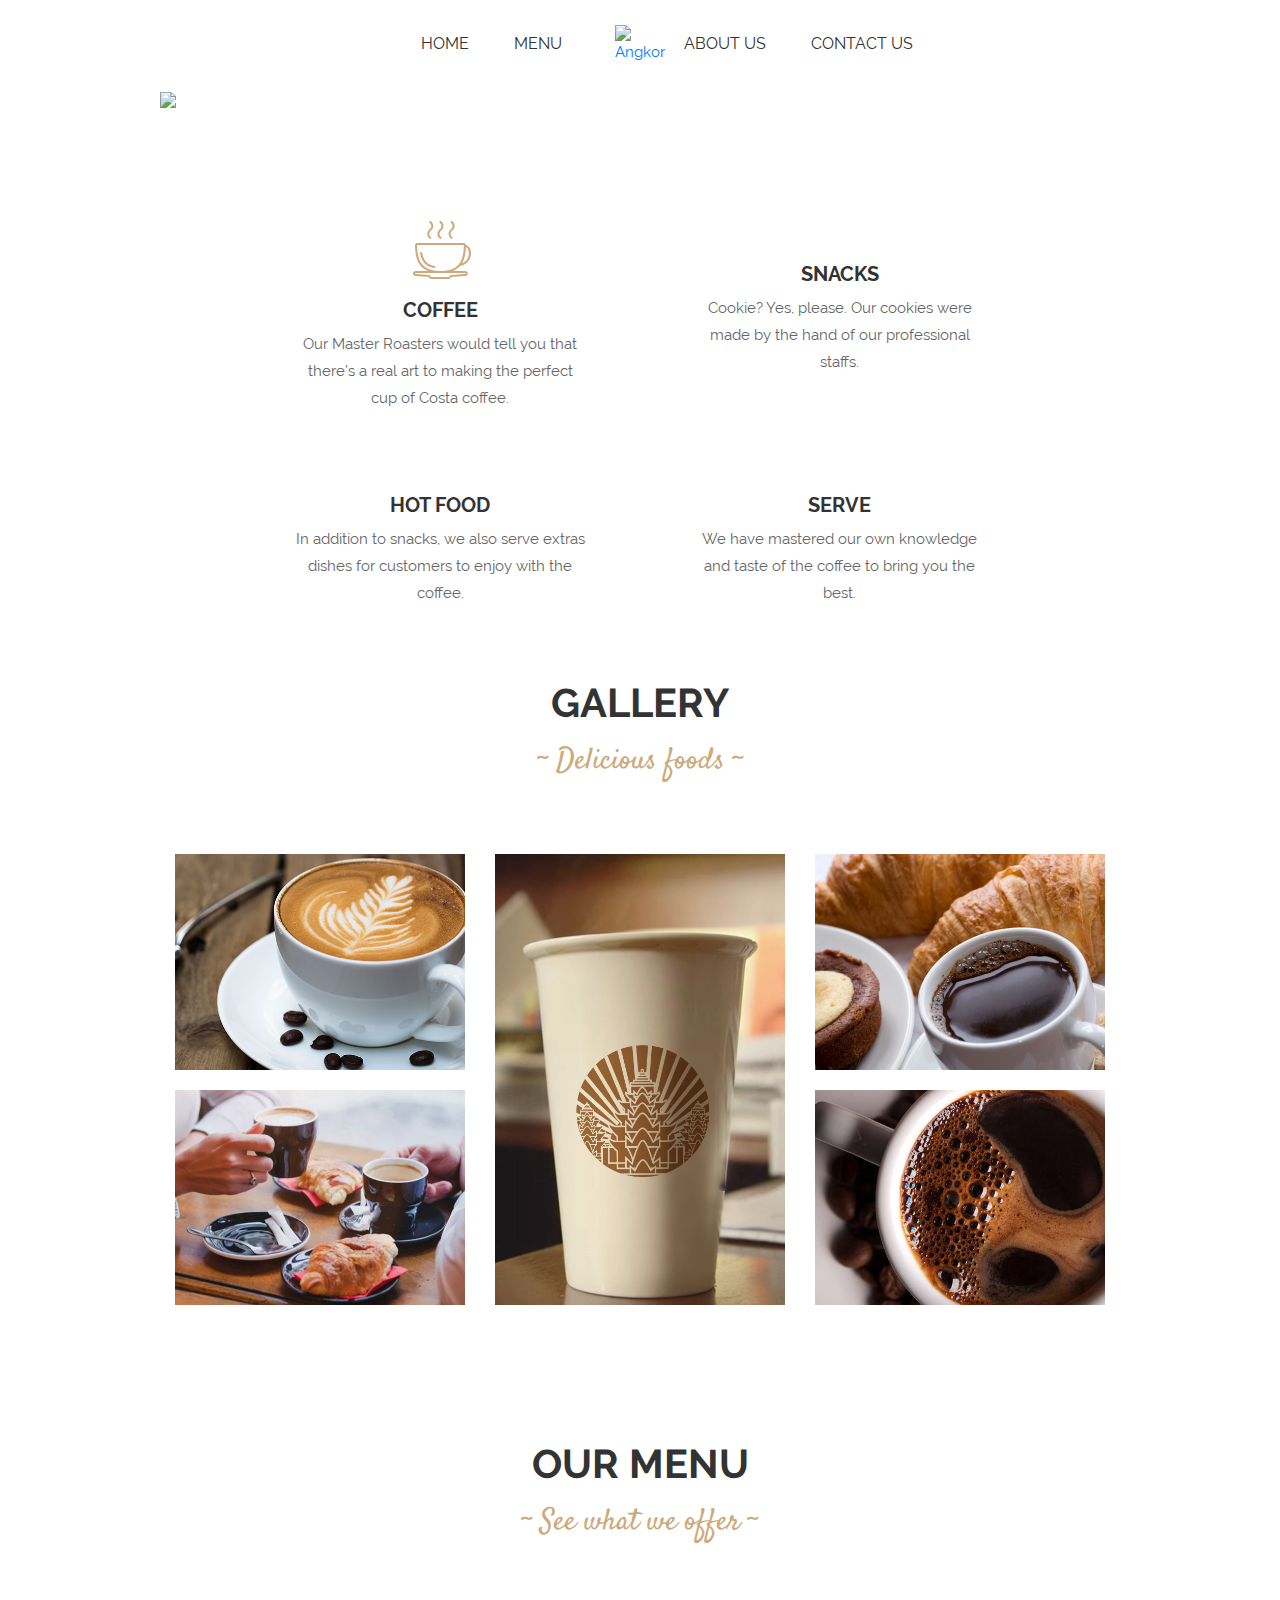
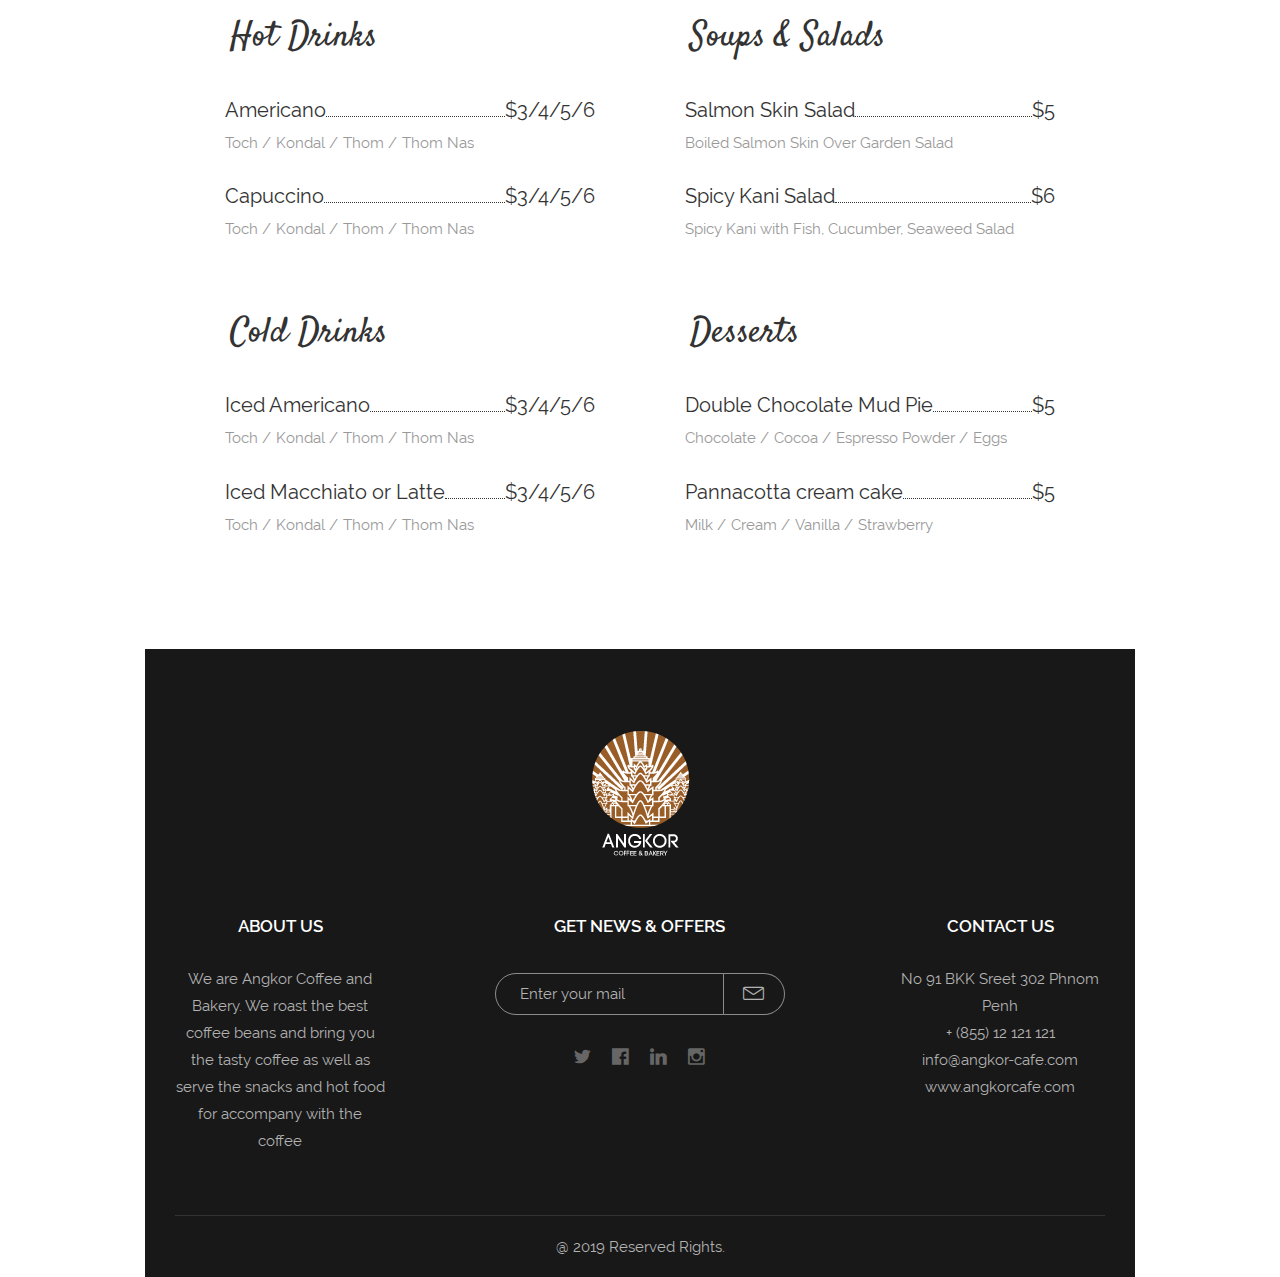
==== commit 6e0ae7cf: "Update index.html" ====
--- a/index.html
+++ b/index.html
@@ -57,7 +57,7 @@
 				<!-- HEADER ON DESKTOP -->
 				<nav class="navbar-desktop has-bg middle">
 					<a href="index.html" class="logo">
-						<img src="images/angkor_coffee.png" alt="Angkor">
+						<img src="angkor_coffee.png" alt="Angkor">
 					</a>
 					<ul class="pl-53">
 						
